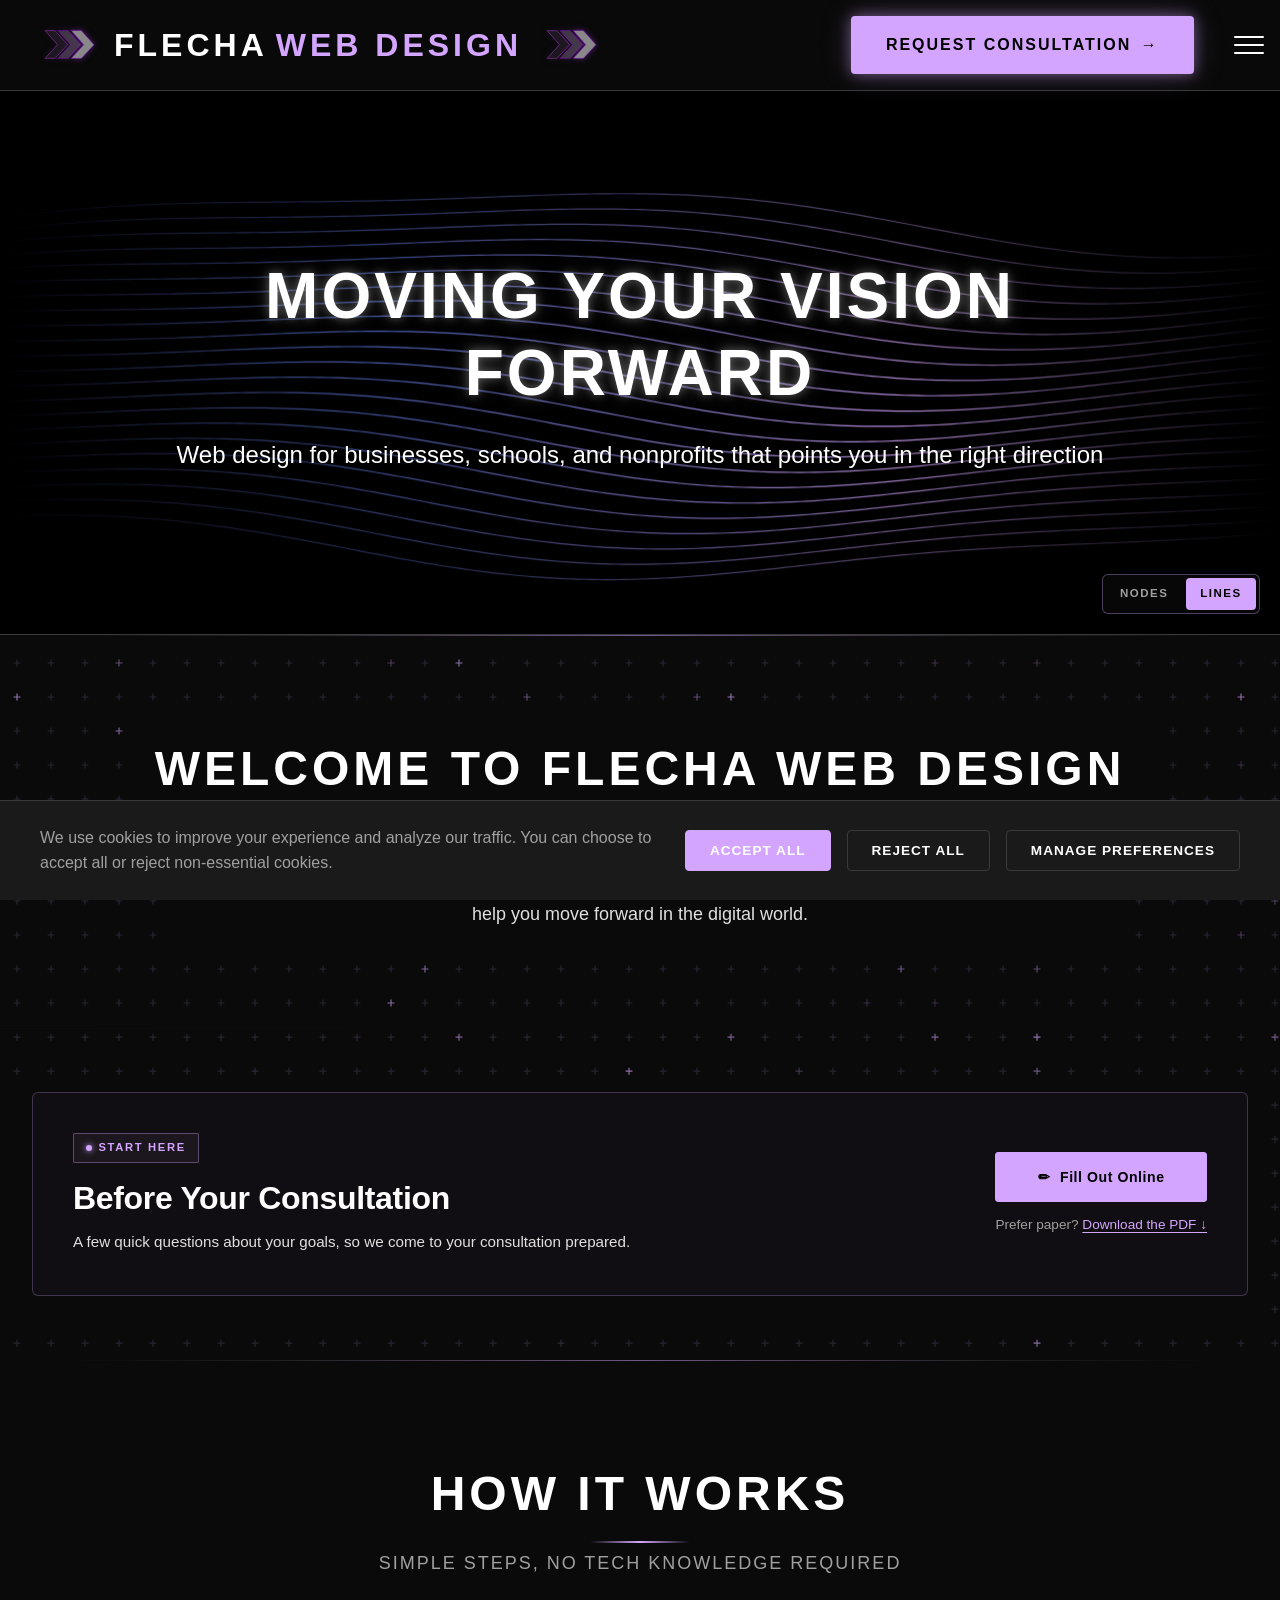
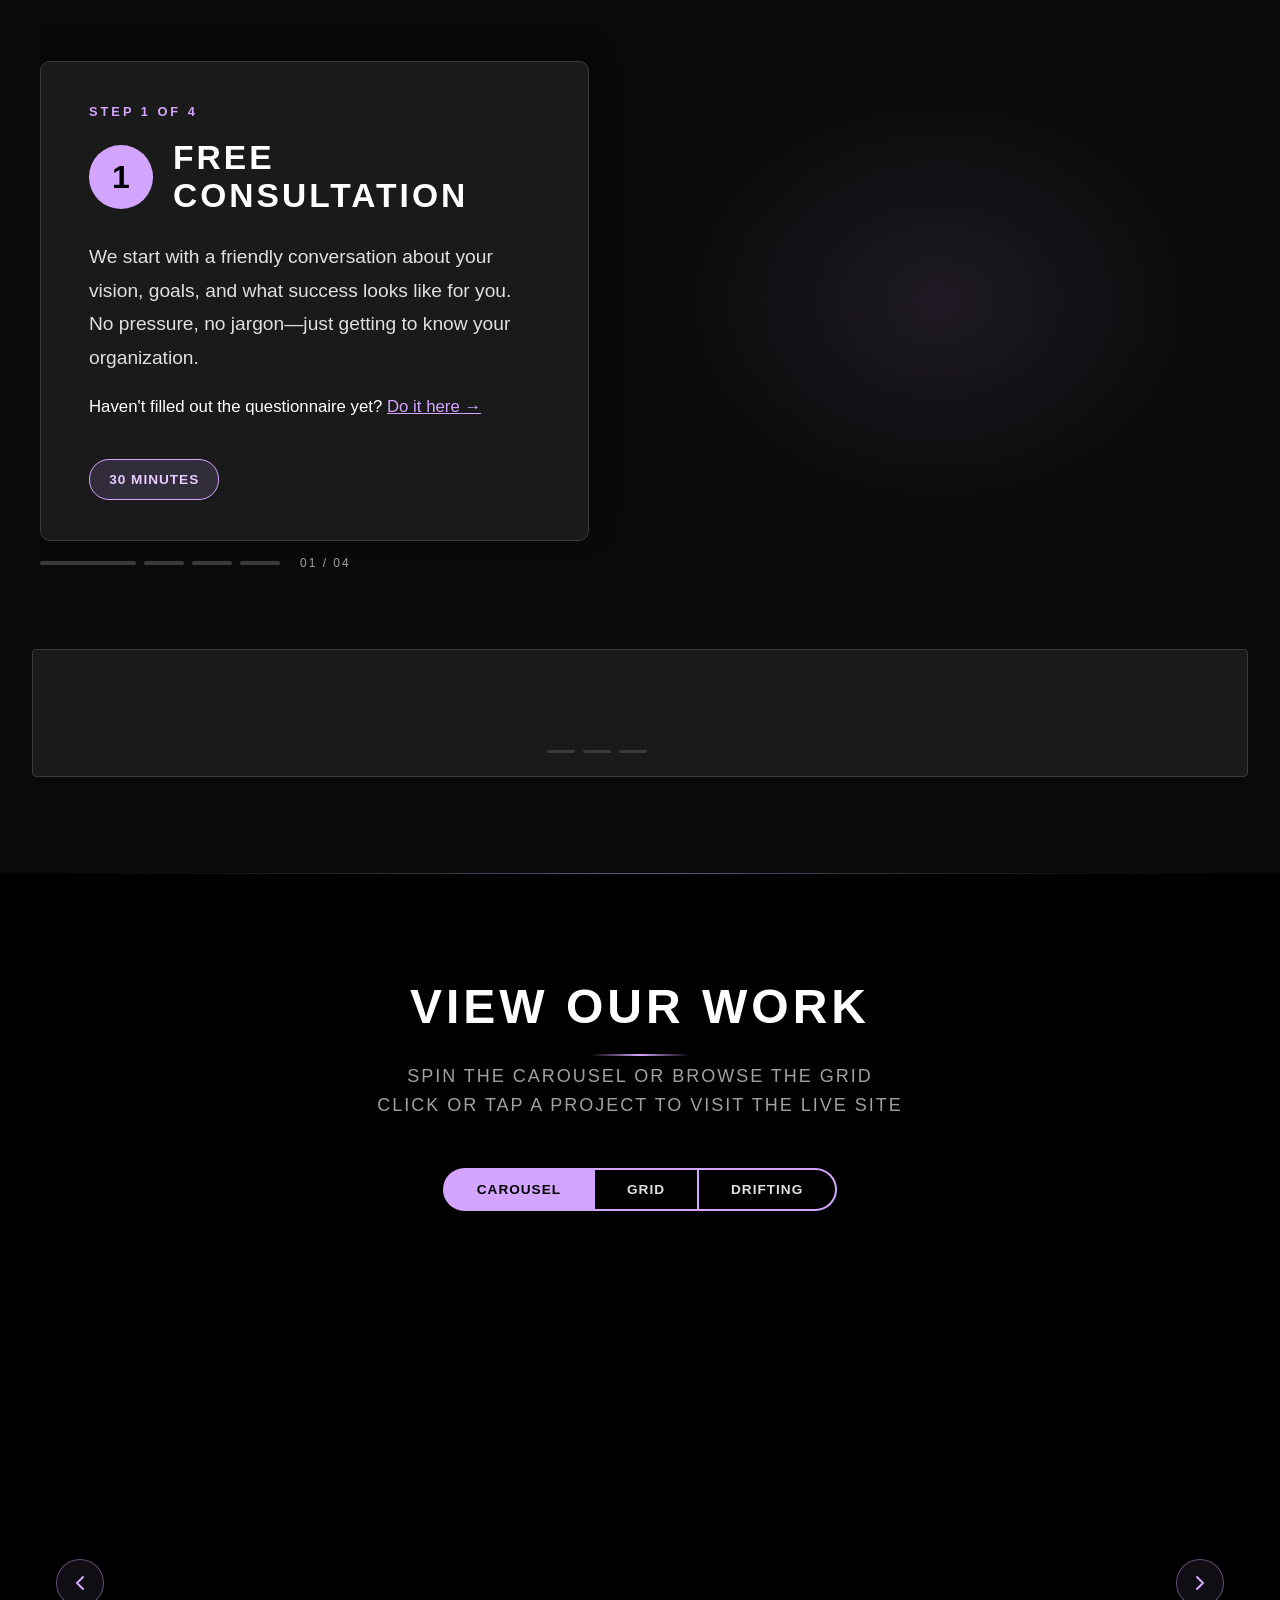
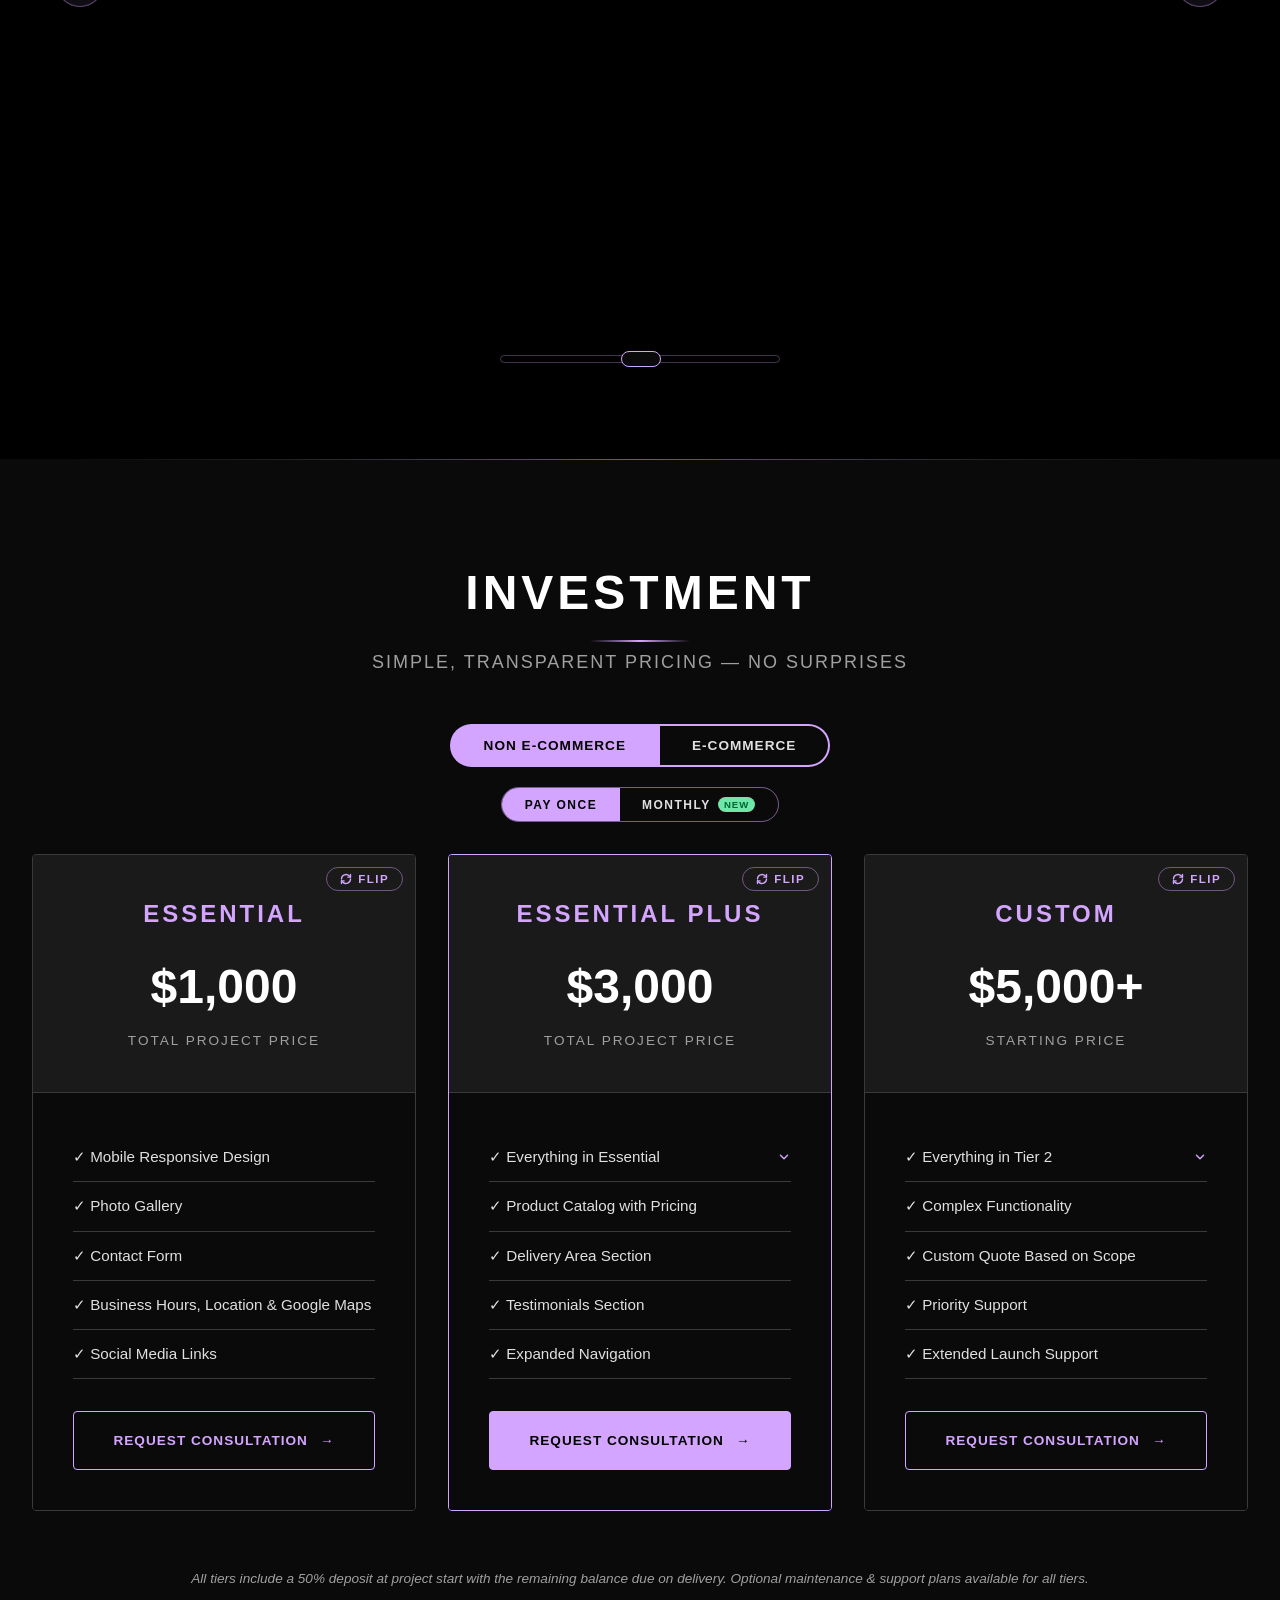
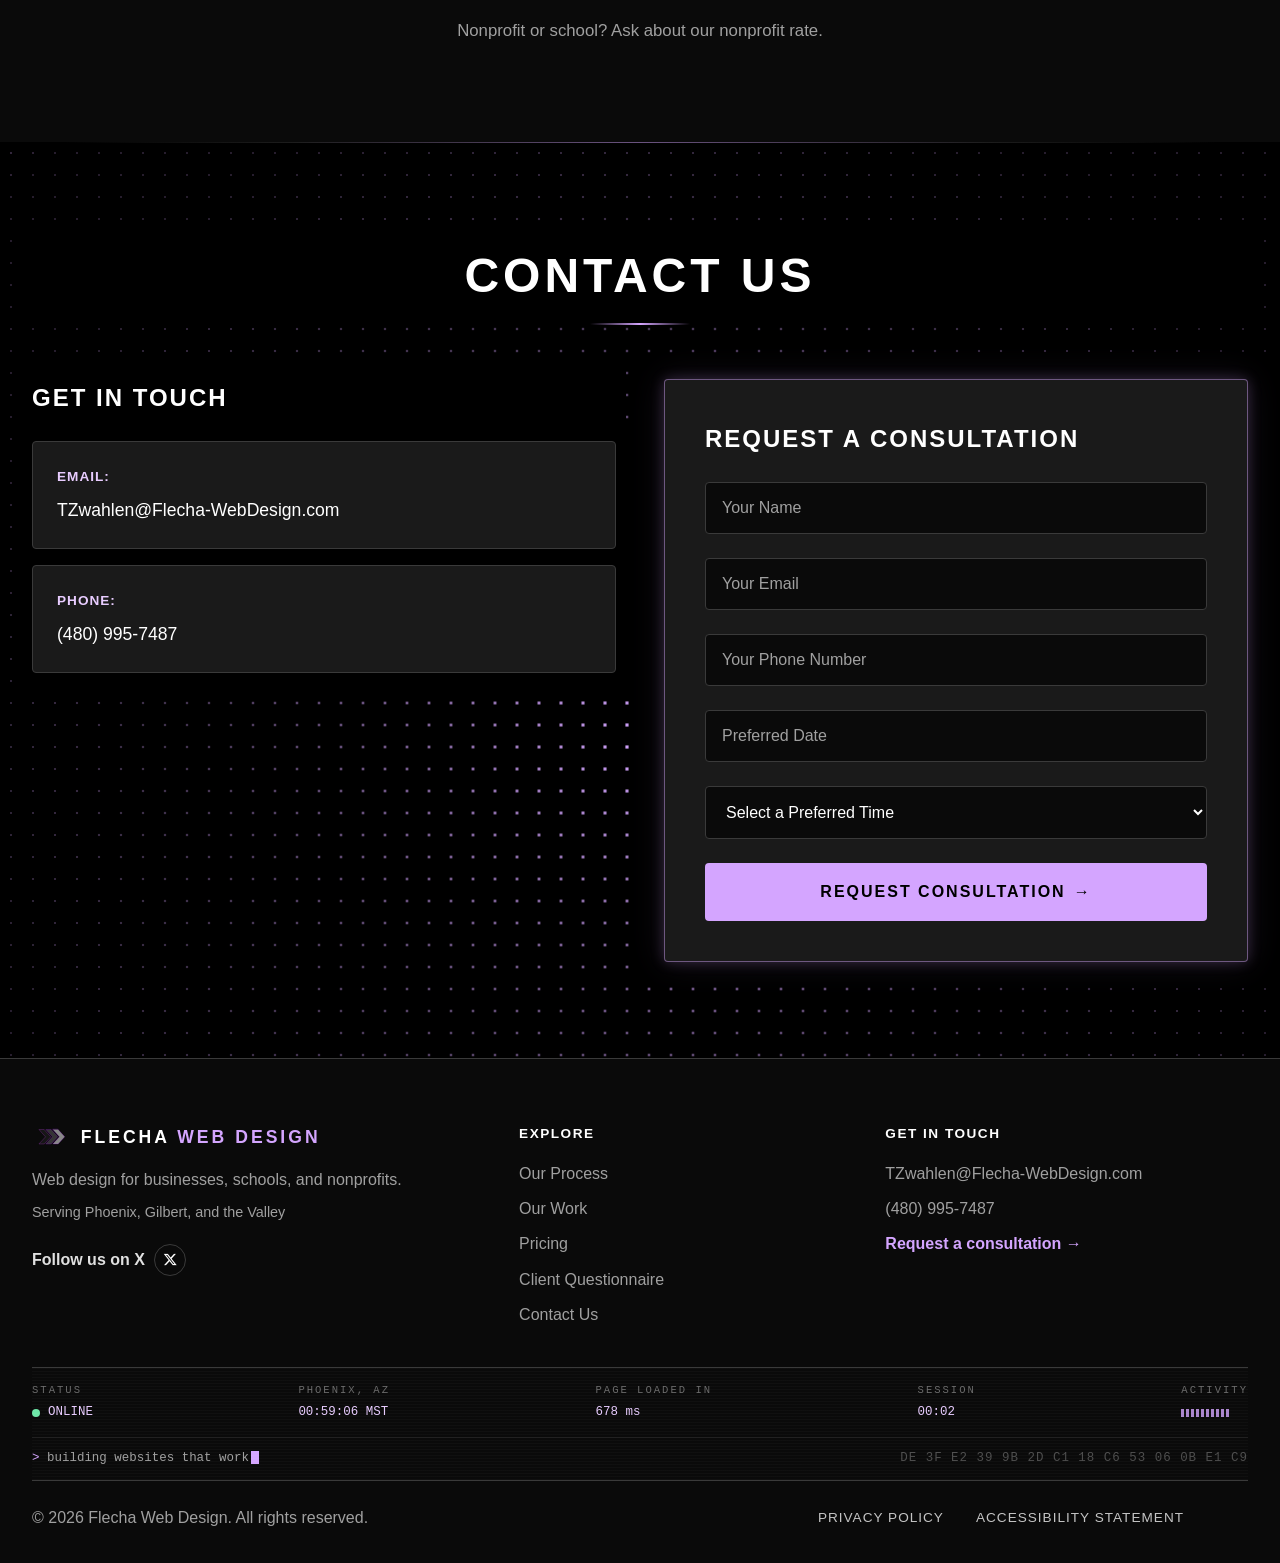
==== index.html @ 49f1de50 "Add files via upload" ====
<!DOCTYPE html>
<html lang="en">
<head>
    <meta charset="UTF-8">
    <meta name="viewport" content="width=device-width, initial-scale=1.0">
    <meta http-equiv="Referrer-Policy" content="strict-origin-when-cross-origin">
	<title>Flecha Web Design - Web Design for Businesses, Schools & Nonprofits</title>
	<meta name="description" content="Flecha Web Design builds purposeful, professional websites for businesses, schools, and nonprofits across Arizona. Mobile-friendly, fast, and built to grow with you.">
    <meta property="og:title" content="Flecha Web Design - Web Design for Businesses, Schools & Nonprofits">
    <meta property="og:description" content="Flecha Web Design builds purposeful, professional websites for businesses, schools, and nonprofits across Arizona. Mobile-friendly, fast, and built to grow with you.">
    <meta property="og:image" content="https://www.flecha-webdesign.com/flecha-web-design-logo.png">
    <meta property="og:url" content="https://www.flecha-webdesign.com">
    <meta property="og:type" content="website">
    <meta name="twitter:card" content="summary_large_image">
    <link rel="icon" type="image/png" href="flecha-web-design-logo.png">
    <link rel="stylesheet" href="Business_Portfolio.css">
    <link rel="stylesheet" href="https://cdnjs.cloudflare.com/ajax/libs/font-awesome/6.5.0/css/all.min.css">
    <script type="application/ld+json">
    {
      "@context": "https://schema.org",
      "@type": "LocalBusiness",
      "name": "Flecha Web Design",
      "image": "https://www.flecha-webdesign.com/flecha-web-design-logo.png",
      "url": "https://www.flecha-webdesign.com",
      "telephone": "+1-480-995-7487",
      "priceRange": "$1000-$7500+",
      "address": {
        "@type": "PostalAddress",
        "addressLocality": "Phoenix",
        "addressRegion": "AZ",
        "addressCountry": "US"
      },
      "areaServed": "Phoenix-Scottsdale Metro Area, Arizona",
      "description": "Flecha Web Design builds purposeful, professional websites for businesses, schools, and nonprofits across Arizona.",
      "sameAs": []
    }
    </script>
</head>
<body>
    <!-- Cookie Consent Banner -->
    <div id="cookieConsent" class="cookie-consent hidden">
        <div class="cookie-content">
            <p>We use cookies to improve your experience and analyze our traffic. You can choose to accept all or reject non-essential cookies.</p>
            <div class="cookie-buttons">
                <button id="acceptAll" class="cookie-btn accept">Accept All</button>
                <button id="rejectAll" class="cookie-btn reject">Reject All</button>
                <button id="managePreferences" class="cookie-btn manage">Manage Preferences</button>
            </div>
        </div>
    </div>     

    <!-- Header/Navigation -->
    <header>
        <nav class="navbar">
            <div class="nav-container nav-container--cta">
                <a href="index.html" class="logo">
                    <!-- <img src="flecha-web-design-logo.png" alt="Flecha chevrons" class="logo-image"> -->
                    <img src="flecha-web-design-logo.svg" alt="Flecha chevrons left" class="logo-chevrons">
                    <div class="logo-text">
                        <span class="logo-text-main">FLECHA</span>
                        <span class="logo-text-sub">WEB DESIGN</span>
                    </div>
                    <!-- <img src="flecha-web-design-logo.png" alt="Flecha chevrons" class="logo-image logo-image-right"> -->
                    <img src="flecha-web-design-logo.svg" alt="Flecha chevrons right" class="logo-chevrons">
                </a>
                <!-- NEW CODE FOR THE MOBILE/DESKTOP SPLIT -->
				<ul class="desktop-nav-links">
					<li class="desktop-nav-item desktop-nav-item--has-dropdown">
						<a href="index.html" class="desktop-nav-link">Home</a>
						<ul class="desktop-dropdown">
							<li><a href="index.html#questionnaire">Client Questionnaire</a></li>
							<li><a href="index.html#our-process">Our Process</a></li>
							<li><a href="index.html#portfolio">Our Work</a></li>
							<li><a href="index.html#pricing">Pricing</a></li>
							<li><a href="index.html#contact">Contact Us</a></li>
						</ul>
					</li>
					<li><a href="about.html" class="desktop-nav-link">About</a></li>
					<li><a href="what_we_do.html" class="desktop-nav-link">What We Do</a></li>
				</ul>
                <!-- Desktop only: "Request Consultation" button. On desktop it replaces
                     the Home / About / What We Do links above (those stay in the
                     menu icon's slide-out). Hidden on phones. -->
                <a href="#contact" class="nav-cta">Request Consultation <span class="arrow-icon">&rarr;</span></a>
                <button class="hamburger" id="hamburgerBtn" aria-label="Toggle menu">
                    <span></span>
                    <span></span>
                    <span></span>
                </button>
            </div>
        </nav>
    </header>

    <!-- Hamburger Menu Overlay -->
    <div class="menu-overlay" id="menuOverlay">
        <button class="close-menu" id="closeMenu" aria-label="Close menu">&times;</button>
        <nav class="menu-nav">
            <ul>
                <li class="menu-item-parent">
                    <div class="menu-item-parent-row">
                        <a href="index.html" class="menu-link active-link menu-link--parent">Home</a>
                        <button class="menu-submenu-toggle" id="homeSubmenuToggle" aria-label="Toggle Home submenu">&#8964;</button>
                    </div>    
                    <ul class="menu-submenu menu-submenu--collapsed">
                        <li><a href="#questionnaire" class="menu-sublink">Client Questionnaire</a></li>
                        <li><a href="#our-process" class="menu-sublink">Our Process</a></li>
                        <li><a href="index.html#portfolio" class="menu-sublink">Our Work</a></li>
                        <li><a href="#pricing" class="menu-sublink">Pricing</a></li>
                        <li><a href="#contact" class="menu-sublink">Contact Us</a></li>
                    </ul>
                </li>
                <li><a href="about.html" class="menu-link">About</a></li>
                <li><a href="what_we_do.html" class="menu-link">What We Do</a></li>
            </ul>
        </nav>
    </div>

    <!-- Hero/Landing Section -->
    <section id="home" class="hero">
        <canvas id="heroCanvas" class="hero-canvas"></canvas>
        <canvas id="heroWaves" class="hero-canvas hero-canvas--waves" aria-hidden="true"></canvas>
        <div class="hero-content">
            <h2 class="hero-title">Moving Your Vision Forward</h2>
            <p class="hero-subtitle">Web design for businesses, schools, and nonprofits that points you in the right direction</p>
        </div>
        <!-- Background effect switch (desktop and mobile) -->
        <div class="hero-fx-switch" role="group" aria-label="Background effect">
            <button type="button" class="hero-fx-btn" data-fx="nodes" aria-pressed="false">Nodes</button>
            <button type="button" class="hero-fx-btn" data-fx="lines" aria-pressed="false">Lines</button>
        </div>
    </section>

    <!-- Company Description Section -->
    <section class="company-intro">
        <!-- Plus-sign grid around the text (desktop only, never behind the text) -->
        <canvas class="plus-grid" id="introPlus" aria-hidden="true"></canvas>
        <div class="container">
            <h2 class="section-title">Welcome to Flecha Web Design</h2>
            <p class="intro-text">We create purposeful, user-friendly websites for businesses, schools, and nonprofits. Our name, "Flecha" (Spanish for "arrow"), represents our mission: to point your business or organization in the right direction and help you move forward in the digital world.</p>
        </div>
    </section>


    <!-- Our Process Section -->
    <!-- Before We Meet Banner -->
    <section class="before-we-meet" id="questionnaire">
        <!-- Plus-sign grid around the box (desktop only, never inside the box) -->
        <canvas class="plus-grid" id="bwmPlus" aria-hidden="true"></canvas>
        <div class="container">
            <div class="before-we-meet-content">
                <div class="before-we-meet-text">
                    <div class="before-we-meet-badge">Start Here</div>
                    <h3 class="before-we-meet-title">Before Your Consultation</h3>
                    <!-- Phones show the full text; desktop shows the short version (Business_Portfolio.css). -->
                    <p class="before-we-meet-desc before-we-meet-desc--full">Before we meet, we ask you to complete a short questionnaire about your organization, goals, and vision. This helps us make the most of our time together and come prepared with the right questions and ideas.</p>
                    <p class="before-we-meet-desc before-we-meet-desc--short">A few quick questions about your goals, so we come to your consultation prepared.</p>
                </div>
                <div class="before-we-meet-actions">
                    <a href="flecha-client-questionnaire.pdf" download class="step-q-btn step-q-btn--download"><span>⬇</span> Download PDF</a>
                    <a href="questionnaire.html" target="_blank" class="step-q-btn step-q-btn--online"><span>✏</span> Fill Out Online</a>
                    <!-- Desktop only: the PDF as a small link under the button (phones keep the Download PDF button above). -->
                    <p class="pdf-link-note">Prefer paper? <a href="flecha-client-questionnaire.pdf" download>Download the PDF &darr;</a></p>
                </div>
            </div>
        </div>
    </section>

    <section id="our-process" class="our-process">
        <div class="container">
            <h2 class="section-title">How It Works</h2>
            <p class="section-subtitle">Simple steps, no tech knowledge required</p>
            <div class="process-timeline">

                <div class="process-step">
                    <div class="step-left">
                        <div class="step-number">1</div>
                    </div>
                    <div class="step-content">
                        <div class="step-header">
                            <h3 class="step-title">Free Consultation</h3>
                            <button class="step-toggle" aria-label="Toggle details">
                                <svg xmlns="http://www.w3.org/2000/svg" viewBox="0 0 24 24" fill="none" stroke="currentColor" stroke-width="2.5" stroke-linecap="round" stroke-linejoin="round"><polyline points="6 9 12 15 18 9"/></svg>
                            </button>
                        </div>
                        <div class="step-body">
                            <p class="step-description">We start with a friendly conversation about your vision, goals, and what success looks like for you. No pressure, no jargon—just getting to know your organization.</p>
                            <p class="step-reminder">Haven't filled out the questionnaire yet? <a href="questionnaire.html" target="_blank" class="step-reminder-link">Do it here →</a></p>
                            <span class="step-time">30 minutes</span>
                        </div>
                    </div>
                </div>

                <div class="process-arrow">→</div>

                <div class="process-step">
                    <div class="step-left">
                        <div class="step-number">2</div>
                    </div>
                    <div class="step-content">
                        <div class="step-header">
                            <h3 class="step-title">Custom Proposal</h3>
                            <button class="step-toggle" aria-label="Toggle details">
                                <svg xmlns="http://www.w3.org/2000/svg" viewBox="0 0 24 24" fill="none" stroke="currentColor" stroke-width="2.5" stroke-linecap="round" stroke-linejoin="round"><polyline points="6 9 12 15 18 9"/></svg>
                            </button>
                        </div>
                        <div class="step-body">
                            <p class="step-description">You'll receive a clear proposal with timeline, deliverables, and pricing. No surprises, no hidden fees. You approve before we begin any work.</p>
                            <span class="step-time">2-3 business days</span>
                        </div>
                    </div>
                </div>

                <div class="process-arrow">→</div>

                <div class="process-step">
                    <div class="step-left">
                        <div class="step-number">3</div>
                    </div>
                    <div class="step-content">
                        <div class="step-header">
                            <h3 class="step-title">Design & Build</h3>
                            <button class="step-toggle" aria-label="Toggle details">
                                <svg xmlns="http://www.w3.org/2000/svg" viewBox="0 0 24 24" fill="none" stroke="currentColor" stroke-width="2.5" stroke-linecap="round" stroke-linejoin="round"><polyline points="6 9 12 15 18 9"/></svg>
                            </button>
                        </div>
                        <div class="step-body">
                            <p class="step-description">We handle all the technical stuff while keeping you in the loop. You'll see progress updates and give feedback in plain language—we translate it into code.</p>
                            <span class="step-time">2-4 weeks</span>
                        </div>
                    </div>
                </div>

                <div class="process-arrow">→</div>

                <div class="process-step">
                    <div class="step-left">
                        <div class="step-number">4</div>
                    </div>
                    <div class="step-content">
                        <div class="step-header">
                            <h3 class="step-title">Launch & Support</h3>
                            <button class="step-toggle" aria-label="Toggle details">
                                <svg xmlns="http://www.w3.org/2000/svg" viewBox="0 0 24 24" fill="none" stroke="currentColor" stroke-width="2.5" stroke-linecap="round" stroke-linejoin="round"><polyline points="6 9 12 15 18 9"/></svg>
                            </button>
                        </div>
                        <div class="step-body">
                            <p class="step-description">We'll guide you through launch day and show you how to make simple updates. Plus, we're here if you need help down the road.</p>
                            <span class="step-time">Ongoing</span>
                        </div>
                    </div>
                </div>
            </div>

            <!-- ===== How It Works: DESKTOP ONLY scroll layout =====
                 Hidden on phones (Business_Portfolio.css). Phones keep the
                 stacked .process-timeline cards above, unchanged. When this
                 block is fully on screen the page holds in place. Each card's
                 icon draws at its own speed, then the progress bar fills as
                 you scroll; when it's full the next card slides up. After
                 card 4 the page scrolls on normally. -->
            <div class="hiw-scroll" id="hiwScroll">
                <div class="hiw-pin">
                    <div class="hiw-stack">
                        <article class="hiw-card is-active">
                            <p class="hiw-eyebrow">Step 1 of 4</p>
                            <div class="hiw-head"><div class="hiw-num">1</div><h3 class="hiw-title">Free Consultation</h3></div>
                            <p class="hiw-desc">We start with a friendly conversation about your vision, goals, and what success looks like for you. No pressure, no jargon—just getting to know your organization.</p>
                            <p class="hiw-reminder">Haven't filled out the questionnaire yet? <a href="questionnaire.html" target="_blank" class="step-reminder-link">Do it here →</a></p>
                            <span class="hiw-time">30 minutes</span>
                        </article>
                        <article class="hiw-card">
                            <p class="hiw-eyebrow">Step 2 of 4</p>
                            <div class="hiw-head"><div class="hiw-num">2</div><h3 class="hiw-title">Custom Proposal</h3></div>
                            <p class="hiw-desc">You'll receive a clear proposal with timeline, deliverables, and pricing. No surprises, no hidden fees. You approve before we begin any work.</p>
                            <span class="hiw-time">2-3 business days</span>
                        </article>
                        <article class="hiw-card">
                            <p class="hiw-eyebrow">Step 3 of 4</p>
                            <div class="hiw-head"><div class="hiw-num">3</div><h3 class="hiw-title">Design &amp; Build</h3></div>
                            <p class="hiw-desc">We handle all the technical stuff while keeping you in the loop. You'll see progress updates and give feedback in plain language—we translate it into code.</p>
                            <span class="hiw-time">2-4 weeks</span>
                        </article>
                        <article class="hiw-card">
                            <p class="hiw-eyebrow">Step 4 of 4</p>
                            <div class="hiw-head"><div class="hiw-num">4</div><h3 class="hiw-title">Launch &amp; Support</h3></div>
                            <p class="hiw-desc">We'll guide you through launch day and show you how to make simple updates. Plus, we're here if you need help down the road.</p>
                            <span class="hiw-time">Ongoing</span>
                        </article>
                        <div class="hiw-progress" aria-hidden="true">
                            <span class="hiw-seg"><i></i></span><span class="hiw-seg"><i></i></span><span class="hiw-seg"><i></i></span><span class="hiw-seg"><i></i></span>
                            <span class="hiw-count">01 / 04</span>
                            <span class="hiw-hint">Scroll to continue &darr;</span>
                        </div>
                    </div>

                    <div class="hiw-art" aria-hidden="true">
                        <!-- 1: two people talking -->
                        <svg class="hiw-svg hiw-svg--talk is-active" xmlns="http://www.w3.org/2000/svg" viewBox="0 0 160 120" fill="none" stroke="currentColor" stroke-width="3.2" stroke-linecap="round" stroke-linejoin="round">
                            <circle class="hiw-d" style="--i:0" pathLength="1" cx="36" cy="70" r="11"/>
                            <path class="hiw-d" style="--i:1" pathLength="1" d="M14 116 C14 98 24 88 36 88 C48 88 58 98 58 116"/>
                            <circle class="hiw-d" style="--i:2" pathLength="1" cx="124" cy="70" r="11"/>
                            <path class="hiw-d" style="--i:3" pathLength="1" d="M102 116 C102 98 112 88 124 88 C136 88 146 98 146 116"/>
                            <path class="hiw-d" style="--i:4" pathLength="1" d="M18 10 H58 a8 8 0 0 1 8 8 V34 a8 8 0 0 1 -8 8 H34 L26 50 V42 H18 a8 8 0 0 1 -8 -8 V18 a8 8 0 0 1 8 -8 Z"/>
                            <path class="hiw-d" style="--i:5" pathLength="1" d="M20 22 H54"/>
                            <path class="hiw-d" style="--i:6" pathLength="1" d="M20 31 H42"/>
                            <path class="hiw-d" style="--i:7" pathLength="1" d="M102 10 H142 a8 8 0 0 1 8 8 V34 a8 8 0 0 1 -8 8 H134 V50 L126 42 H102 a8 8 0 0 1 -8 -8 V18 a8 8 0 0 1 8 -8 Z"/>
                            <path class="hiw-d" style="--i:8" pathLength="1" d="M104 22 H140"/>
                            <path class="hiw-d" style="--i:9" pathLength="1" d="M104 31 H124"/>
                        </svg>
                        <!-- 2: document sign-off -->
                        <svg class="hiw-svg hiw-svg--sign" xmlns="http://www.w3.org/2000/svg" viewBox="0 0 120 120" fill="none" stroke="currentColor" stroke-width="3.6" stroke-linecap="round" stroke-linejoin="round">
                            <path class="hiw-d" style="--i:0" pathLength="1" d="M30 12 H72 L92 32 V92 a6 6 0 0 1 -6 6 H30 a6 6 0 0 1 -6 -6 V18 a6 6 0 0 1 6 -6 Z"/>
                            <path class="hiw-d" style="--i:1" pathLength="1" d="M72 12 V32 H92"/>
                            <path class="hiw-d" style="--i:2" pathLength="1" d="M36 46 H80"/>
                            <path class="hiw-d" style="--i:3" pathLength="1" d="M36 58 H80"/>
                            <path class="hiw-d" style="--i:4" pathLength="1" d="M36 70 H62"/>
                            <path class="hiw-d" style="--i:6" pathLength="1" d="M34 88 C37 78 41 78 41 86 C41 92 45 80 49 84 C53 88 54 80 60 82 S68 86 72 80"/>
                            <g class="hiw-pop" style="--at:1.5s"><circle cx="90" cy="92" r="15" fill="#0a0a0a"/><path d="M83 92 L88 97 L97 86"/></g>
                        </svg>
                        <!-- 3: monitor, loading bar, check -->
                        <svg class="hiw-svg hiw-svg--build" xmlns="http://www.w3.org/2000/svg" viewBox="0 0 120 100" fill="none" stroke="currentColor" stroke-width="3" stroke-linecap="round" stroke-linejoin="round">
                            <rect class="hiw-d" style="--i:0" pathLength="1" x="14" y="12" width="92" height="62" rx="6"/>
                            <path class="hiw-d" style="--i:1" pathLength="1" d="M60 74V88M44 88H76"/>
                            <path class="hiw-d" style="--i:2" pathLength="1" d="M26 26H60"/>
                            <rect class="hiw-d" style="--i:3" pathLength="1" x="26" y="38" width="68" height="10" rx="5"/>
                            <rect class="hiw-fillbar" style="--at:0.9s" x="29" y="41" width="62" height="4" rx="2" fill="currentColor" stroke="none"/>
                            <g class="hiw-pop" style="--at:1.6s"><circle cx="98" cy="20" r="14" fill="#0a0a0a"/><path d="M92 20L96.5 24.5L104 15"/></g>
                        </svg>
                        <!-- 4: rocket (draws in only, no launch) -->
                        <svg class="hiw-svg hiw-svg--launch" xmlns="http://www.w3.org/2000/svg" viewBox="0 0 24 30" fill="none" stroke="currentColor" stroke-width="1.1" stroke-linecap="round" stroke-linejoin="round" style="transform: rotate(35deg);">
                            <path class="hiw-d" style="--i:0" pathLength="1" d="M12 15a4 4 0 0 0 4-4c0-3-2-6-4-9-2 3-4 6-4 9a4 4 0 0 0 4 4z"/>
                            <path class="hiw-d" style="--i:3" pathLength="1" d="M9.5 14l-2 4"/>
                            <path class="hiw-d" style="--i:4" pathLength="1" d="M14.5 14l2 4"/>
                            <path class="hiw-d" style="--i:6" pathLength="1" d="M10.5 19c-.5 1.8.2 3 1.5 3s2-1.2 1.5-3"/>
                            <path class="hiw-d" style="--i:8" pathLength="1" d="M9 24.5V27"/>
                            <path class="hiw-d" style="--i:9" pathLength="1" d="M12 25.5V29"/>
                            <path class="hiw-d" style="--i:10" pathLength="1" d="M15 24.5V27"/>
                        </svg>
                    </div>
                </div>
            </div>
            <!-- ===== end How It Works desktop scroll layout ===== -->

            <!-- Checkmarks. Phones: the same three lines as always (the plain ✓).
                 Desktop: the page holds here while the lines slide in one at a
                 time with a drawn checkmark (script at the bottom of this file). -->
            <div class="process-reassurance" id="reassureHold">
                <div class="reassurance-item">
                    <span class="reassurance-icon"><span class="reassurance-check-text">✓</span><svg class="reassurance-check-svg" viewBox="0 0 24 24" aria-hidden="true"><path pathLength="1" d="M4 12.5l5 5L20 6"/></svg></span>
                    <p>No technical knowledge needed</p>
                </div>
                <div class="reassurance-item">
                    <span class="reassurance-icon"><span class="reassurance-check-text">✓</span><svg class="reassurance-check-svg" viewBox="0 0 24 24" aria-hidden="true"><path pathLength="1" d="M4 12.5l5 5L20 6"/></svg></span>
                    <p>Clear communication, no confusing jargon</p>
                </div>
                <div class="reassurance-item">
                    <span class="reassurance-icon"><span class="reassurance-check-text">✓</span><svg class="reassurance-check-svg" viewBox="0 0 24 24" aria-hidden="true"><path pathLength="1" d="M4 12.5l5 5L20 6"/></svg></span>
                    <p>You're in control every step of the way</p>
                </div>
                <div class="reassurance-hint" aria-hidden="true"><span class="reassurance-dots"><i></i><i></i><i></i></span><span class="reassurance-hint-text">Scroll &darr;</span></div>
            </div>
        </div>
    </section>

    <!-- Portfolio Section -->
    <section id="portfolio" class="portfolio">
        <div class="container">
            <h2 class="section-title">View Our Work</h2>
            <p class="section-subtitle">Spin the carousel or browse the grid<br>Click or tap a project to visit the live site</p>

            <div class="portfolio-view-toggle-wrap">
                <button class="portfolio-view-toggle-btn portfolio-view-toggle-btn--left active" id="carouselViewBtn">Carousel</button>
                <button class="portfolio-view-toggle-btn portfolio-view-toggle-btn--mid" id="gridViewBtn">Grid</button>
                <button class="portfolio-view-toggle-btn portfolio-view-toggle-btn--right" id="driftViewBtn">Drifting</button>
            </div>

            <div class="sphere-container" id="portfolioCarouselView">
                <canvas id="portfolioSphere"></canvas>
                <button class="sphere-arrow sphere-arrow--left" aria-label="Previous project">
                    <svg xmlns="http://www.w3.org/2000/svg" viewBox="0 0 24 24" fill="none" stroke="currentColor" stroke-width="2" stroke-linecap="round" stroke-linejoin="round"><polyline points="15 18 9 12 15 6"/></svg>
                </button>
                <button class="sphere-arrow sphere-arrow--right" aria-label="Next project">
                    <svg xmlns="http://www.w3.org/2000/svg" viewBox="0 0 24 24" fill="none" stroke="currentColor" stroke-width="2" stroke-linecap="round" stroke-linejoin="round"><polyline points="9 18 15 12 9 6"/></svg>
                </button>
            </div>
            <div class="sphere-scrub-track" id="sphereScrubTrack">
                <div class="sphere-scrub-handle" id="sphereScrubHandle" aria-label="Drag to rotate projects"></div>
            </div>

            <div class="portfolio-grid" id="portfolioGridView">
                <a class="portfolio-grid-card" href="https://tlz124.github.io/Watsons-Flowers/" target="_blank" data-preview="true" data-preview-title="Local Flower Shop">
                    <img src="floral_shop.jpg" alt="Local Flower Shop">
                    <div class="portfolio-grid-card-label">
                        <span class="portfolio-grid-card-category">Small Business</span>
                        <span class="portfolio-grid-card-title">Local Flower Shop</span>
                    </div>
                </a>
                <a class="portfolio-grid-card" href="https://tlz124.github.io/restaurant/" target="_blank">
                    <img src="mexican_restaurant.jpg" alt="Mexican Restaurant">
                    <div class="portfolio-grid-card-label">
                        <span class="portfolio-grid-card-category">Food & Beverage</span>
                        <span class="portfolio-grid-card-title">Mexican Restaurant</span>
                    </div>
                </a>
                <a class="portfolio-grid-card" href="https://tlz124.github.io/dental-office-website/" target="_blank">
                    <img src="dental_office.jpg" alt="Modern Dental Office">
                    <div class="portfolio-grid-card-label">
                        <span class="portfolio-grid-card-category">Healthcare</span>
                        <span class="portfolio-grid-card-title">Modern Dental Office</span>
                    </div>
                </a>
                <a class="portfolio-grid-card" href="https://tlz124.github.io/architecture-essential/" target="_blank">
                    <img src="architecture_firm.jpg" alt="Architecture Firm">
                    <div class="portfolio-grid-card-label">
                        <span class="portfolio-grid-card-category">Professional Services</span>
                        <span class="portfolio-grid-card-title">Architecture Firm</span>
                    </div>
                </a>
                <a class="portfolio-grid-card" href="https://tlz124.github.io/school/" target="_blank">
                    <img src="school_website.jpg" alt="K-12 School">
                    <div class="portfolio-grid-card-label">
                        <span class="portfolio-grid-card-category">Education</span>
                        <span class="portfolio-grid-card-title">K-12 School</span>
                    </div>
                </a>
                <a class="portfolio-grid-card" href="https://tlz124.github.io/nonprofit/" target="_blank">
                    <img src="non_profit_organization.jpg" alt="Nonprofit Organization">
                    <div class="portfolio-grid-card-label">
                        <span class="portfolio-grid-card-category">Nonprofit</span>
                        <span class="portfolio-grid-card-title">Nonprofit Organization</span>
                    </div>
                </a>
                <a class="portfolio-grid-card" href="https://tlz124.github.io/Beauty" target="_blank">
                    <img src="beauty_supply_store.jpg" alt="Beauty Supply Store">
                    <div class="portfolio-grid-card-label">
                        <span class="portfolio-grid-card-category">Retail</span>
                        <span class="portfolio-grid-card-title">Beauty Supply Store</span>
                    </div>
                </a>
                <a class="portfolio-grid-card" href="https://tlz124.github.io/legal" target="_blank">
                    <img src="law_firm.jpg" alt="Corporate Law Firm">
                    <div class="portfolio-grid-card-label">
                        <span class="portfolio-grid-card-category">Professional Services</span>
                        <span class="portfolio-grid-card-title">Corporate Law Firm</span>
                    </div>
                </a>
            </div>

            <div class="portfolio-drift" id="portfolioDriftView">
                <div class="portfolio-drift-row"><div class="portfolio-drift-track"></div></div>
                <button class="portfolio-drift-pause" id="portfolioDriftPause" aria-label="Pause motion" aria-pressed="false">
                    <svg class="icon-pause" xmlns="http://www.w3.org/2000/svg" viewBox="0 0 24 24" fill="currentColor"><rect x="6" y="5" width="4" height="14" rx="1"/><rect x="14" y="5" width="4" height="14" rx="1"/></svg>
                    <svg class="icon-play" xmlns="http://www.w3.org/2000/svg" viewBox="0 0 24 24" fill="currentColor"><polygon points="7 4 20 12 7 20"/></svg>
                </button>
            </div>
        </div>
    </section>

    <!-- Testimonial Section -->
<!-- 
    <section id="testimonial" class="testimonial-section">
        <div class="container">

            <div class="testimonial-feature">
                <span class="testimonial-quote-mark">&ldquo;</span>
                <p class="testimonial-text">
                    Working with Flecha Web Design completely transformed how our business shows up online. They took the time to understand exactly what we needed and delivered a site that's not just beautiful, but actually works for our customers. We couldn't be happier with the results.
                </p>
                <div class="testimonial-author">
                    <p class="testimonial-name">Client Name</p>
                    <p class="testimonial-role">Owner, Business Name</p>
                </div>
            </div>
        </div>
    </section>
 -->

    <!-- Pricing & Payment Section -->
    <section id="pricing" class="pricing-section">
        <div class="container">
            <h2 class="section-title">Investment</h2>
            <p class="section-subtitle">Simple, transparent pricing — no surprises</p>
            <p class="pricing-swipe-hint" id="pricingSwipeHint">← Swipe to explore plans →</p>

            <!-- E-Commerce Toggle -->
            <div class="pricing-toggle-wrap">
                <button class="pricing-toggle-btn pricing-toggle-btn--left active" id="nonEcomBtn">
                    Non E-Commerce
                </button>
                <button class="pricing-toggle-btn pricing-toggle-btn--right" id="ecomBtn">
                    E-Commerce
                </button>
            </div>

            <!-- Pay Once / Monthly switch (Non E-Commerce only, for now) -->
            <div class="pricing-billing-wrap" id="billingWrap">
                <div class="pricing-billing" role="group" aria-label="How you pay">
                    <button type="button" class="pricing-billing-btn active" id="payOnceBtn" aria-pressed="true">Pay Once</button>
                    <button type="button" class="pricing-billing-btn" id="monthlyBtn" aria-pressed="false">Monthly <span class="pricing-new">New</span></button>
                </div>
            </div>

            <div class="pricing-content-wrap">
            <!-- Non E-Commerce Pricing -->
            <div class="pricing-grid" id="nonEcomPricing">

                <!-- Tier 1: Essential (flips over to show the price breakdown) -->
                <div class="pricing-card pricing-card--flip">
                    <div class="pcf-inner">

                        <!-- Front -->
                        <div class="pcf-face pcf-front">
                            <div class="pricing-header">
                                <button type="button" class="pcf-btn" aria-label="Flip to see what the Essential price includes"><svg viewBox="0 0 16 16" fill="none" stroke="currentColor" stroke-width="1.8" stroke-linecap="round" stroke-linejoin="round" aria-hidden="true"><path d="M2 8a6 6 0 0 1 10.2-4.2L14 5.5"/><path d="M14 2v3.5h-3.5"/><path d="M14 8a6 6 0 0 1-10.2 4.2L2 10.5"/><path d="M2 14v-3.5h3.5"/></svg>Flip</button>
                                <h3 class="pricing-name">Essential</h3>
                                <div class="pricing-amount">
                                    <span class="pricing-total">$1,000</span>
                                    <span class="pricing-label">Total Project Price</span>
                                </div>
                            </div>
                            <div class="pricing-body">
                                <ul class="pricing-features">
                                    <li>✓ Mobile Responsive Design</li>
                                    <li>✓ Photo Gallery</li>
                                    <li>✓ Contact Form</li>
                                    <li>✓ Business Hours, Location & Google Maps</li>
                                    <li>✓ Social Media Links</li>
                                </ul>
                                <a href="#contact" class="pricing-cta">
                                    Request Consultation <span class="arrow-icon">→</span>
                                </a>
                            </div>
                        </div>

                        <!-- Back: price breakdown (edit the amounts here) -->
                        <div class="pcf-face pcf-back" inert>
                            <div class="pricing-header">
                                <button type="button" class="pcf-btn" aria-label="Flip back to the Essential card"><svg viewBox="0 0 16 16" fill="none" stroke="currentColor" stroke-width="1.8" stroke-linecap="round" stroke-linejoin="round" aria-hidden="true"><path d="M2 8a6 6 0 0 1 10.2-4.2L14 5.5"/><path d="M14 2v3.5h-3.5"/><path d="M14 8a6 6 0 0 1-10.2 4.2L2 10.5"/><path d="M2 14v-3.5h3.5"/></svg>Flip back</button>
                                <h3 class="pricing-name">Essential</h3>
                                <p class="pcf-kicker">Where your $1,000 goes</p>
                            </div>
                            <div class="pricing-body">
                                <ul class="pcf-rows">
                                    <li><span>Design &amp; layout<small>Your colors, fonts and page design</small></span><b>$350</b></li>
                                    <li><span>Build &amp; mobile testing<small>Checked on phones, tablets and laptops</small></span><b>$350</b></li>
                                    <li><span>Content setup<small>Gallery, hours, location and map</small></span><b>$150</b></li>
                                    <li><span>Contact form &amp; social links<small>Messages go straight to your inbox</small></span><b>$75</b></li>
                                    <li><span>Launch &amp; search basics<small>Going live, plus Google-friendly setup</small></span><b>$75</b></li>
                                </ul>
                                <p class="pcf-total"><span>Total</span><b>$1,000</b></p>
                                <a href="#contact" class="pricing-cta">
                                    Request Consultation <span class="arrow-icon">→</span>
                                </a>
                            </div>
                        </div>

                    </div>
                </div>

                <!-- Tier 2: Essential Plus (flips over to show the price breakdown) -->
                <div class="pricing-card pricing-card-featured pricing-card--flip">
                    <div class="pcf-inner">

                        <!-- Front -->
                        <div class="pcf-face pcf-front">
                            <div class="pricing-header">
                                <button type="button" class="pcf-btn" aria-label="Flip to see what the Essential Plus price includes"><svg viewBox="0 0 16 16" fill="none" stroke="currentColor" stroke-width="1.8" stroke-linecap="round" stroke-linejoin="round" aria-hidden="true"><path d="M2 8a6 6 0 0 1 10.2-4.2L14 5.5"/><path d="M14 2v3.5h-3.5"/><path d="M14 8a6 6 0 0 1-10.2 4.2L2 10.5"/><path d="M2 14v-3.5h3.5"/></svg>Flip</button>
                                <h3 class="pricing-name">ESSENTIAL PLUS</h3>
                                <div class="pricing-amount">
                                    <span class="pricing-total">$3,000</span>
                                    <span class="pricing-label">Total Project Price</span>
                                </div>
                            </div>
                            <div class="pricing-body">
                                <ul class="pricing-features">
                                    <li class="pricing-feature-expandable">
                                        <div class="pricing-feature-header">
                                            <span>✓ Everything in Essential</span>
                                            <button class="pricing-feature-toggle" aria-label="Show Essential features">
                                                <svg xmlns="http://www.w3.org/2000/svg" viewBox="0 0 24 24" fill="none" stroke="currentColor" stroke-width="2.5" stroke-linecap="round" stroke-linejoin="round"><polyline points="6 9 12 15 18 9"/></svg>
                                            </button>
                                        </div>
                                        <ul class="pricing-feature-sub">
                                            <li>— Mobile Responsive Design</li>
                                            <li>— Photo Gallery</li>
                                            <li>— Contact Form</li>
                                            <li>— Business Hours, Location & Google Maps</li>
                                            <li>— Social Media Links</li>
                                        </ul>
                                    </li>
                                    <li>✓ Product Catalog with Pricing</li>
                                    <li>✓ Delivery Area Section</li>
                                    <li>✓ Testimonials Section</li>
                                    <li>✓ Expanded Navigation</li>
                                </ul>
                                <a href="#contact" class="pricing-cta">
                                    Request Consultation <span class="arrow-icon">→</span>
                                </a>
                            </div>
                        </div>

                        <!-- Back: price breakdown (edit the amounts here) -->
                        <div class="pcf-face pcf-back" inert>
                            <div class="pricing-header">
                                <button type="button" class="pcf-btn" aria-label="Flip back to the Essential Plus card"><svg viewBox="0 0 16 16" fill="none" stroke="currentColor" stroke-width="1.8" stroke-linecap="round" stroke-linejoin="round" aria-hidden="true"><path d="M2 8a6 6 0 0 1 10.2-4.2L14 5.5"/><path d="M14 2v3.5h-3.5"/><path d="M14 8a6 6 0 0 1-10.2 4.2L2 10.5"/><path d="M2 14v-3.5h3.5"/></svg>Flip back</button>
                                <h3 class="pricing-name">ESSENTIAL PLUS</h3>
                                <p class="pcf-kicker">Where your $3,000 goes</p>
                            </div>
                            <div class="pricing-body">
                                <ul class="pcf-rows">
                                    <li class="pcf-carry"><span>Everything in Essential<small>The full $1,000 package</small></span><b>$1,000</b></li>
                                    <li><span>Product catalog<small>Each item with photo, details and price</small></span><b>$800</b></li>
                                    <li><span>Expanded navigation<small>More pages, and menus to organize them</small></span><b>$500</b></li>
                                    <li><span>Delivery area section<small>Shows customers where you deliver</small></span><b>$250</b></li>
                                    <li><span>Testimonials section<small>Reviews from happy customers</small></span><b>$250</b></li>
                                    <li><span>Extra review rounds<small>More chances to request changes</small></span><b>$200</b></li>
                                </ul>
                                <p class="pcf-total"><span>Total</span><b>$3,000</b></p>
                                <a href="#contact" class="pricing-cta">
                                    Request Consultation <span class="arrow-icon">→</span>
                                </a>
                            </div>
                        </div>

                    </div>
                </div>

                <!-- Tier 3: Custom (flips over to show the price breakdown) -->
                <div class="pricing-card pricing-card--flip pricing-card--flip-custom">
                    <div class="pcf-inner">

                        <!-- Front -->
                        <div class="pcf-face pcf-front">
                            <div class="pricing-header">
                                <button type="button" class="pcf-btn" aria-label="Flip to see what the Custom price includes"><svg viewBox="0 0 16 16" fill="none" stroke="currentColor" stroke-width="1.8" stroke-linecap="round" stroke-linejoin="round" aria-hidden="true"><path d="M2 8a6 6 0 0 1 10.2-4.2L14 5.5"/><path d="M14 2v3.5h-3.5"/><path d="M14 8a6 6 0 0 1-10.2 4.2L2 10.5"/><path d="M2 14v-3.5h3.5"/></svg>Flip</button>
                                <h3 class="pricing-name">Custom</h3>
                                <div class="pricing-amount">
                                    <span class="pricing-total">$5,000+</span>
                                    <span class="pricing-label">Starting Price</span>
                                </div>
                            </div>
                            <div class="pricing-body">
                                <ul class="pricing-features">
                                    <li class="pricing-feature-expandable">
                                        <div class="pricing-feature-header">
                                            <span>✓ Everything in Tier 2</span>
                                            <button class="pricing-feature-toggle" aria-label="Show Tier 2 features">
                                                <svg xmlns="http://www.w3.org/2000/svg" viewBox="0 0 24 24" fill="none" stroke="currentColor" stroke-width="2.5" stroke-linecap="round" stroke-linejoin="round"><polyline points="6 9 12 15 18 9"/></svg>
                                            </button>
                                        </div>
                                        <ul class="pricing-feature-sub">
                                            <li>— Mobile Responsive Design</li>
                                            <li>— Photo Gallery</li>
                                            <li>— Contact Form</li>
                                            <li>— Business Hours, Location & Google Maps</li>
                                            <li>— Social Media Links</li>
                                            <li>— Product Catalog with Pricing</li>
                                            <li>— Delivery Area Section</li>
                                            <li>— Testimonials Section</li>
                                            <li>— Expanded Navigation</li>
                                        </ul>
                                    </li>
                                    <li>✓ Complex Functionality</li>
                                    <li>✓ Custom Quote Based on Scope</li>
                                    <li>✓ Priority Support</li>
                                    <li>✓ Extended Launch Support</li>
                                </ul>
                                <a href="#contact" class="pricing-cta">
                                    Request Consultation <span class="arrow-icon">→</span>
                                </a>
                            </div>
                        </div>

                        <!-- Back: price breakdown (edit the amounts here) -->
                        <div class="pcf-face pcf-back" inert>
                            <div class="pricing-header">
                                <button type="button" class="pcf-btn" aria-label="Flip back to the Custom card"><svg viewBox="0 0 16 16" fill="none" stroke="currentColor" stroke-width="1.8" stroke-linecap="round" stroke-linejoin="round" aria-hidden="true"><path d="M2 8a6 6 0 0 1 10.2-4.2L14 5.5"/><path d="M14 2v3.5h-3.5"/><path d="M14 8a6 6 0 0 1-10.2 4.2L2 10.5"/><path d="M2 14v-3.5h3.5"/></svg>Flip back</button>
                                <h3 class="pricing-name">Custom</h3>
                                <p class="pcf-kicker">Where your $5,000+ goes</p>
                            </div>
                            <div class="pricing-body">
                                <ul class="pcf-rows">
                                    <li class="pcf-carry"><span>Everything in Essential Plus<small>The full $3,000 package</small></span><b>$3,000</b></li>
                                    <li><span>Custom features<small>Booking, logins, or whatever you need built</small></span><b>from $1,200</b></li>
                                    <li><span>Priority support<small>Your requests go to the front of the line</small></span><b>$400</b></li>
                                    <li><span>Extended launch support<small>Help and fixes for weeks after going live</small></span><b>$400</b></li>
                                </ul>
                                <p class="pcf-total"><span>Starting total</span><b>$5,000+</b></p>
                                <p class="pcf-fine">Your final price depends on what you need. We'll give you an exact quote after your free consultation.</p>
                                <a href="#contact" class="pricing-cta">
                                    Request Consultation <span class="arrow-icon">→</span>
                                </a>
                            </div>
                        </div>

                    </div>
                </div>

            </div>

            <!-- E-Commerce Pricing -->
            <!-- Non E-Commerce, Monthly: Website as a Service (edit prices here) -->
            <div class="pricing-grid pricing-grid--monthly" id="nonEcomMonthly" style="display:none;">
                <div class="pricing-card pricing-card--monthly">
                    <div class="pricing-header">
                        <h3 class="pricing-name">Essential</h3>
                        <div class="pricing-amount">
                            <span class="pricing-total">$99<span class="pricing-per">/mo</span></span>
                            <span class="pricing-label">Website as a Service</span>
                            <span class="pricing-setup">+ $250 one-time setup</span>
                        </div>
                    </div>
                    <div class="pricing-body">
                        <ul class="pricing-features">
                            <li>✓ Everything in the Essential site</li>
                            <li class="pricing-feature--added">✓ Hosting, domain &amp; SSL included</li>
                            <li class="pricing-feature--added">✓ Up to 2 content updates / month</li>
                            <li class="pricing-feature--added">✓ Security updates &amp; backups</li>
                            <li class="pricing-feature--added">✓ Uptime monitoring</li>
                        </ul>
                        <a href="#contact" class="pricing-cta">
                            Request Consultation <span class="arrow-icon">→</span>
                        </a>
                        <p class="pricing-monthly-terms">12-month minimum, then month to month. Own your site anytime with a buyout.</p>
                    </div>
                </div>
                <div class="pricing-card pricing-card-featured pricing-card--monthly">
                    <div class="pricing-header">
                        <h3 class="pricing-name">Essential Plus</h3>
                        <div class="pricing-amount">
                            <span class="pricing-total">$249<span class="pricing-per">/mo</span></span>
                            <span class="pricing-label">Website as a Service</span>
                            <span class="pricing-setup">+ $500 one-time setup</span>
                        </div>
                    </div>
                    <div class="pricing-body">
                        <ul class="pricing-features">
                            <li>✓ Everything in the Essential Plus site</li>
                            <li class="pricing-feature--added">✓ Hosting, domain &amp; SSL included</li>
                            <li class="pricing-feature--added">✓ Up to 4 content updates / month</li>
                            <li class="pricing-feature--added">✓ Security updates &amp; backups</li>
                            <li class="pricing-feature--added">✓ Uptime monitoring</li>
                            <li class="pricing-feature--added">✓ Monthly traffic report</li>
                        </ul>
                        <a href="#contact" class="pricing-cta">
                            Request Consultation <span class="arrow-icon">→</span>
                        </a>
                        <p class="pricing-monthly-terms">12-month minimum, then month to month. Own your site anytime with a buyout.</p>
                    </div>
                </div>
                <div class="pricing-card pricing-card--monthly">
                    <div class="pricing-header">
                        <h3 class="pricing-name">Custom</h3>
                        <div class="pricing-amount">
                            <span class="pricing-total"><span class="pricing-from">From</span> $449<span class="pricing-per">/mo</span></span>
                            <span class="pricing-label">Website as a Service</span>
                            <span class="pricing-setup">+ from $1,000 one-time setup</span>
                        </div>
                    </div>
                    <div class="pricing-body">
                        <ul class="pricing-features">
                            <li>✓ Everything in the Custom site</li>
                            <li class="pricing-feature--added">✓ Hosting, domain &amp; SSL included</li>
                            <li class="pricing-feature--added">✓ Up to 8 content updates / month</li>
                            <li class="pricing-feature--added">✓ Security updates &amp; backups</li>
                            <li class="pricing-feature--added">✓ Uptime monitoring</li>
                            <li class="pricing-feature--added">✓ Monthly traffic report</li>
                            <li class="pricing-feature--added">✓ Priority support</li>
                        </ul>
                        <a href="#contact" class="pricing-cta">
                            Request Consultation <span class="arrow-icon">→</span>
                        </a>
                        <p class="pricing-monthly-terms">12-month minimum, then month to month. Own your site anytime with a buyout. Final monthly price set after your consultation.</p>
                    </div>
                </div>
            </div>

            <div class="pricing-grid" id="ecomPricing" style="display:none;">

                <!-- E-Com Tier 1 (flips over to show the price breakdown) -->
                <div class="pricing-card pricing-card--flip pricing-card--flip-six">
                    <div class="pcf-inner">

                        <!-- Front -->
                        <div class="pcf-face pcf-front">
                            <div class="pricing-header">
                                <button type="button" class="pcf-btn" aria-label="Flip to see what the E-Com Essential price includes"><svg viewBox="0 0 16 16" fill="none" stroke="currentColor" stroke-width="1.8" stroke-linecap="round" stroke-linejoin="round" aria-hidden="true"><path d="M2 8a6 6 0 0 1 10.2-4.2L14 5.5"/><path d="M14 2v3.5h-3.5"/><path d="M14 8a6 6 0 0 1-10.2 4.2L2 10.5"/><path d="M2 14v-3.5h3.5"/></svg>Flip</button>
                                <h3 class="pricing-name">E-Com Essential</h3>
                                <div class="pricing-amount">
                                    <span class="pricing-total">$2,500</span>
                                    <span class="pricing-label">Total Project Price</span>
                                </div>
                            </div>
                            <div class="pricing-body">
                                <ul class="pricing-features">
                                    <li>✓ Mobile Responsive Design</li>
                                    <li>✓ Online Store Setup</li>
                                    <li>✓ Up to 25 Products</li>
                                    <li>✓ Secure Checkout</li>
                                    <li>✓ Payment Gateway Integration</li>
                                </ul>
                                <a href="#contact" class="pricing-cta">
                                    Request Consultation <span class="arrow-icon">→</span>
                                </a>
                            </div>
                        </div>

                        <!-- Back: price breakdown (edit the amounts here) -->
                        <div class="pcf-face pcf-back" inert>
                            <div class="pricing-header">
                                <button type="button" class="pcf-btn" aria-label="Flip back to the E-Com Essential card"><svg viewBox="0 0 16 16" fill="none" stroke="currentColor" stroke-width="1.8" stroke-linecap="round" stroke-linejoin="round" aria-hidden="true"><path d="M2 8a6 6 0 0 1 10.2-4.2L14 5.5"/><path d="M14 2v3.5h-3.5"/><path d="M14 8a6 6 0 0 1-10.2 4.2L2 10.5"/><path d="M2 14v-3.5h3.5"/></svg>Flip back</button>
                                <h3 class="pricing-name">E-Com Essential</h3>
                                <p class="pcf-kicker">Where your $2,500 goes</p>
                            </div>
                            <div class="pricing-body">
                                <ul class="pcf-rows">
                                    <li><span>Design &amp; layout<small>Your colors, fonts and store design</small></span><b>$500</b></li>
                                    <li><span>Build &amp; mobile testing<small>Checked on phones, tablets and laptops</small></span><b>$500</b></li>
                                    <li><span>Online store setup<small>Shop pages, cart and store settings</small></span><b>$600</b></li>
                                    <li><span>Product entry (up to 25)<small>Photos, descriptions and prices added</small></span><b>$400</b></li>
                                    <li><span>Secure checkout &amp; payments<small>Card payments set up and tested</small></span><b>$350</b></li>
                                    <li><span>Launch &amp; search basics<small>Going live, plus Google-friendly setup</small></span><b>$150</b></li>
                                </ul>
                                <p class="pcf-total"><span>Total</span><b>$2,500</b></p>
                                <a href="#contact" class="pricing-cta">
                                    Request Consultation <span class="arrow-icon">→</span>
                                </a>
                            </div>
                        </div>

                    </div>
                </div>

                <!-- E-Com Tier 2 (flips over to show the price breakdown) -->
                <div class="pricing-card pricing-card-featured pricing-card--flip">
                    <div class="pcf-inner">

                        <!-- Front -->
                        <div class="pcf-face pcf-front">
                            <div class="pricing-header">
                                <button type="button" class="pcf-btn" aria-label="Flip to see what the E-Com Plus price includes"><svg viewBox="0 0 16 16" fill="none" stroke="currentColor" stroke-width="1.8" stroke-linecap="round" stroke-linejoin="round" aria-hidden="true"><path d="M2 8a6 6 0 0 1 10.2-4.2L14 5.5"/><path d="M14 2v3.5h-3.5"/><path d="M14 8a6 6 0 0 1-10.2 4.2L2 10.5"/><path d="M2 14v-3.5h3.5"/></svg>Flip</button>
                                <h3 class="pricing-name">E-Com Plus</h3>
                                <div class="pricing-amount">
                                    <span class="pricing-total">$4,500</span>
                                    <span class="pricing-label">Total Project Price</span>
                                </div>
                            </div>
                            <div class="pricing-body">
                                <ul class="pricing-features">
                                    <li class="pricing-feature-expandable">
                                        <div class="pricing-feature-header">
                                            <span>✓ Everything in E-Com Essential</span>
                                            <button class="pricing-feature-toggle" aria-label="Show features">
                                                <svg xmlns="http://www.w3.org/2000/svg" viewBox="0 0 24 24" fill="none" stroke="currentColor" stroke-width="2.5" stroke-linecap="round" stroke-linejoin="round"><polyline points="6 9 12 15 18 9"/></svg>
                                            </button>
                                        </div>
                                        <ul class="pricing-feature-sub">
                                            <li>— Mobile Responsive Design</li>
                                            <li>— Online Store Setup</li>
                                            <li>— Up to 25 Products</li>
                                            <li>— Secure Checkout</li>
                                            <li>— Payment Gateway Integration</li>
                                        </ul>
                                    </li>
                                    <li>✓ Up to 100 Products</li>
                                    <li>✓ Inventory Management</li>
                                    <li>✓ Discount & Coupon System</li>
                                    <li>✓ Customer Accounts</li>
                                </ul>
                                <a href="#contact" class="pricing-cta">
                                    Request Consultation <span class="arrow-icon">→</span>
                                </a>
                            </div>
                        </div>

                        <!-- Back: price breakdown (edit the amounts here) -->
                        <div class="pcf-face pcf-back" inert>
                            <div class="pricing-header">
                                <button type="button" class="pcf-btn" aria-label="Flip back to the E-Com Plus card"><svg viewBox="0 0 16 16" fill="none" stroke="currentColor" stroke-width="1.8" stroke-linecap="round" stroke-linejoin="round" aria-hidden="true"><path d="M2 8a6 6 0 0 1 10.2-4.2L14 5.5"/><path d="M14 2v3.5h-3.5"/><path d="M14 8a6 6 0 0 1-10.2 4.2L2 10.5"/><path d="M2 14v-3.5h3.5"/></svg>Flip back</button>
                                <h3 class="pricing-name">E-Com Plus</h3>
                                <p class="pcf-kicker">Where your $4,500 goes</p>
                            </div>
                            <div class="pricing-body">
                                <ul class="pcf-rows">
                                    <li class="pcf-carry"><span>Everything in E-Com Essential<small>The full $2,500 package</small></span><b>$2,500</b></li>
                                    <li><span>Up to 100 products<small>75 more products added and organized</small></span><b>$700</b></li>
                                    <li><span>Inventory management<small>Stock counts and low-stock alerts</small></span><b>$500</b></li>
                                    <li><span>Discount &amp; coupon system<small>Sales, promo codes and special offers</small></span><b>$400</b></li>
                                    <li><span>Customer accounts<small>Order history and faster checkout</small></span><b>$400</b></li>
                                </ul>
                                <p class="pcf-total"><span>Total</span><b>$4,500</b></p>
                                <a href="#contact" class="pricing-cta">
                                    Request Consultation <span class="arrow-icon">→</span>
                                </a>
                            </div>
                        </div>

                    </div>
                </div>

                <!-- E-Com Tier 3 (flips over to show the price breakdown) -->
                <div class="pricing-card pricing-card--flip pricing-card--flip-custom pricing-card--flip-six">
                    <div class="pcf-inner">

                        <!-- Front -->
                        <div class="pcf-face pcf-front">
                            <div class="pricing-header">
                                <button type="button" class="pcf-btn" aria-label="Flip to see what the E-Com Custom price includes"><svg viewBox="0 0 16 16" fill="none" stroke="currentColor" stroke-width="1.8" stroke-linecap="round" stroke-linejoin="round" aria-hidden="true"><path d="M2 8a6 6 0 0 1 10.2-4.2L14 5.5"/><path d="M14 2v3.5h-3.5"/><path d="M14 8a6 6 0 0 1-10.2 4.2L2 10.5"/><path d="M2 14v-3.5h3.5"/></svg>Flip</button>
                                <h3 class="pricing-name">E-Com Custom</h3>
                                <div class="pricing-amount">
                                    <span class="pricing-total">$7,500+</span>
                                    <span class="pricing-label">Starting Price</span>
                                </div>
                            </div>
                            <div class="pricing-body">
                                <ul class="pricing-features">
                                    <li class="pricing-feature-expandable">
                                        <div class="pricing-feature-header">
                                            <span>✓ Everything in E-Com Plus</span>
                                            <button class="pricing-feature-toggle" aria-label="Show features">
                                                <svg xmlns="http://www.w3.org/2000/svg" viewBox="0 0 24 24" fill="none" stroke="currentColor" stroke-width="2.5" stroke-linecap="round" stroke-linejoin="round"><polyline points="6 9 12 15 18 9"/></svg>
                                            </button>
                                        </div>
                                        <ul class="pricing-feature-sub">
                                            <li>— Mobile Responsive Design</li>
                                            <li>— Online Store Setup</li>
                                            <li>— Up to 100 Products</li>
                                            <li>— Inventory Management</li>
                                            <li>— Discount & Coupon System</li>
                                            <li>— Customer Accounts</li>
                                        </ul>
                                    </li>
                                    <li>✓ Unlimited Products</li>
                                    <li>✓ Custom Integrations</li>
                                    <li>✓ Priority Support</li>
                                    <li>✓ Custom Quote Based on Scope</li>
                                </ul>
                                <a href="#contact" class="pricing-cta">
                                    Request Consultation <span class="arrow-icon">→</span>
                                </a>
                            </div>
                        </div>

                        <!-- Back: price breakdown (edit the amounts here) -->
                        <div class="pcf-face pcf-back" inert>
                            <div class="pricing-header">
                                <button type="button" class="pcf-btn" aria-label="Flip back to the E-Com Custom card"><svg viewBox="0 0 16 16" fill="none" stroke="currentColor" stroke-width="1.8" stroke-linecap="round" stroke-linejoin="round" aria-hidden="true"><path d="M2 8a6 6 0 0 1 10.2-4.2L14 5.5"/><path d="M14 2v3.5h-3.5"/><path d="M14 8a6 6 0 0 1-10.2 4.2L2 10.5"/><path d="M2 14v-3.5h3.5"/></svg>Flip back</button>
                                <h3 class="pricing-name">E-Com Custom</h3>
                                <p class="pcf-kicker">Where your $7,500+ goes</p>
                            </div>
                            <div class="pricing-body">
                                <ul class="pcf-rows">
                                    <li class="pcf-carry"><span>Everything in E-Com Plus<small>The full $4,500 package</small></span><b>$4,500</b></li>
                                    <li><span>Unlimited products<small>Your whole catalog, organized</small></span><b>from $1,200</b></li>
                                    <li><span>Custom integrations<small>Shipping, email and other tools</small></span><b>from $1,400</b></li>
                                    <li><span>Priority support<small>Your requests go to the front of the line</small></span><b>$400</b></li>
                                </ul>
                                <p class="pcf-total"><span>Starting total</span><b>$7,500+</b></p>
                                <p class="pcf-fine">Final price depends on your store's needs. Exact quote after your free consultation.</p>
                                <a href="#contact" class="pricing-cta">
                                    Request Consultation <span class="arrow-icon">→</span>
                                </a>
                            </div>
                        </div>

                    </div>
                </div>

            </div>

            <p class="pricing-note" id="payOnceNote">
                All tiers include a 50% deposit at project start with the
                remaining balance due on delivery. Optional maintenance &amp;
                support plans available for all tiers.
            </p>
            <p class="pricing-note" id="monthlyNote" style="display:none;">
                Monthly plans: the setup fee is due at sign-up, then billing is
                monthly. Cancel any time after the first 12 months.
            </p>
			<p class="pricing-note" style="font-size:1.05rem; font-style:normal;">Nonprofit or school? Ask about our nonprofit rate.</p>
            </div>

        </div>
    </section>

    <!-- Contact Section -->
    <section id="contact" class="contact contact--dots">
        <canvas class="dot-sweep" id="contactDots" aria-hidden="true"></canvas>
        <div class="container">
            <h2 class="section-title">Contact Us</h2>
            
            <div class="contact-grid">
                <div class="contact-info">
                    <h3>Get in Touch</h3>
                    <div class="contact-details">
                        <div class="contact-item">
                            <strong>Email:</strong>
                            <a href="mailto:TZwahlen@Flecha-WebDesign.com">TZwahlen@Flecha-WebDesign.com</a>
                        </div>
                        <div class="contact-item">
                            <strong>Phone:</strong>
                            <a href="tel:+14809957487">(480) 995-7487</a>
                        </div>
                    </div>
                </div>

                <div class="consultation-form">
                    <h3>Request a Consultation</h3>
                    <form id="consultationForm">
                        <div class="form-group">
                            <input type="text" name="name" placeholder="Your Name" required pattern="[A-Za-z\s\-']{2,50}" title="Please enter a valid name (letters only, 2-50 characters)">
                        </div>
                        <div class="form-group">
                            <input type="email" name="email" placeholder="Your Email" required maxlength="100" title="Please enter a valid email address">
                        </div>
                        <div class="form-group">
                            <input type="tel" name="phone" placeholder="Your Phone Number" required pattern="[\d\s\-\+\(\)]{7,15}" title="Please enter a valid phone number">
                        </div>
                        <div class="form-group">
                            <input type="text" id="preferred_date" name="preferred_date" placeholder="Preferred Date" required>
                        </div>
                        <div class="form-group">
                            <select name="preferred_time" id="preferred_time" required>
                                <option value="" disabled selected>Select a Preferred Time</option>
                                <option value="3:00 pm">3:00 pm</option>
                                <option value="4:00 pm">4:00 pm</option>
                            </select>
                        </div>

    

                        <button type="submit" class="submit-btn">Request Consultation <span class="arrow-icon">→</span></button>
                        <p id="consultationFormStatus" class="form-status" style="display:none; margin-top:1rem;"></p>
                    </form>
                </div>
            </div>
        </div>
    </section>

    <!-- Footer -->
    <footer class="footer">
        <div class="container">
            <!-- Desktop-only footer columns (hidden on mobile) -->
            <div class="footer-desktop">
                <div class="footer-col footer-col--brand">
                    <a href="index.html" class="footer-brand">
                        <img src="flecha-web-design-logo.svg" alt="" class="footer-brand-chevrons">
                        <span class="footer-brand-text">FLECHA <span>WEB DESIGN</span></span>
                    </a>
                    <p class="footer-tagline">Web design for businesses, schools, and nonprofits.</p>
                    <p class="footer-location">Serving Phoenix, Gilbert, and the Valley</p>
                    <!-- "Follow us on X" (desktop footer only). Replace YOUR_HANDLE with your X username. -->
                    <a href="https://x.com/YOUR_HANDLE" class="footer-follow" target="_blank" rel="noopener noreferrer">
                        <span>Follow us on X</span>
                        <span class="footer-follow-icon" aria-hidden="true"><i class="fa-brands fa-x-twitter"></i></span>
                    </a>
                </div>
                <div class="footer-col">
                    <h4 class="footer-col-title">Explore</h4>
                    <ul class="footer-col-list">
                        <li><a href="#our-process">Our Process</a></li>
                        <li><a href="#portfolio">Our Work</a></li>
                        <li><a href="#pricing">Pricing</a></li>
                        <li><a href="#questionnaire">Client Questionnaire</a></li>
                        <li><a href="#contact">Contact Us</a></li>
                    </ul>
                </div>
                <div class="footer-col">
                    <h4 class="footer-col-title">Get in touch</h4>
                    <ul class="footer-col-list">
                        <li><a href="mailto:TZwahlen@Flecha-WebDesign.com">TZwahlen@Flecha-WebDesign.com</a></li>
                        <li><a href="tel:+14809957487">(480) 995-7487</a></li>
                        <li><a href="#contact" class="footer-cta">Request a consultation &rarr;</a></li>
                    </ul>
                </div>
            </div>
            <!-- System readout bar (desktop only, hidden on phones). Decorative, so screen readers skip it. -->
            <div class="footer-readout" id="footerReadout" aria-hidden="true">
                <div class="fr-cells">
                    <div class="fr-cell"><span class="fr-k">Status</span><span class="fr-v"><span class="fr-dot"></span>ONLINE</span></div>
                    <div class="fr-cell"><span class="fr-k">Phoenix, AZ</span><span class="fr-v" data-fr="clock">--:--:-- MST</span></div>
                    <div class="fr-cell"><span class="fr-k">Page loaded in</span><span class="fr-v" data-fr="load">-- ms</span></div>
                    <div class="fr-cell"><span class="fr-k">Session</span><span class="fr-v" data-fr="session">00:00</span></div>
                    <div class="fr-cell"><span class="fr-k">Activity</span><span class="fr-v"><span class="fr-bars"><s style="animation-delay:-0.00s;animation-duration:0.80s"></s><s style="animation-delay:-0.17s;animation-duration:1.05s"></s><s style="animation-delay:-0.34s;animation-duration:1.30s"></s><s style="animation-delay:-0.51s;animation-duration:1.55s"></s><s style="animation-delay:-0.68s;animation-duration:0.80s"></s><s style="animation-delay:-0.85s;animation-duration:1.05s"></s><s style="animation-delay:-1.02s;animation-duration:1.30s"></s><s style="animation-delay:-1.19s;animation-duration:1.55s"></s><s style="animation-delay:-1.36s;animation-duration:0.80s"></s><s style="animation-delay:-1.53s;animation-duration:1.05s"></s></span></span></div>
                </div>
                <div class="fr-line">
                    <span><span class="fr-prompt">&gt;</span> <span data-fr="type">building websites that work</span><span class="fr-caret"></span></span>
                    <span class="fr-hex" data-fr="hex"></span>
                </div>
            </div>
            <p>&copy; 2026 Flecha Web Design. All rights reserved.</p>
            <!-- Social media links hidden until accounts are ready
            <div class="social-icons">
                <a href="YOUR_FACEBOOK_URL" class="social-icon" target="_blank" aria-label="Facebook">
                    <i class="fa-brands fa-facebook"></i>
                </a>
                <a href="YOUR_LINKEDIN_URL" class="social-icon" target="_blank" aria-label="LinkedIn">
                    <i class="fa-brands fa-linkedin"></i>
                </a>
                <a href="YOUR_X_URL" class="social-icon" target="_blank" aria-label="X">
                    <i class="fa-brands fa-x-twitter"></i>
                </a>
                <a href="YOUR_INSTAGRAM_URL" class="social-icon" target="_blank" aria-label="Instagram">
                    <i class="fa-brands fa-instagram"></i>
                </a>
            </div>
            -->
            <div class="footer-links">
                <a href="#privacyModal" class="footer-link" id="privacyLink">Privacy Policy</a>
                <a href="#accessibilityModal" class="footer-link" id="accessibilityLink">Accessibility Statement</a>
            </div>
        </div>
    </footer>

    <!-- Privacy Policy Modal -->
    <div id="privacyModal" class="modal">
        <div class="modal-content legal-modal">
            <span class="close-modal" data-modal="privacyModal">&times;</span>
            <div class="modal-body-legal">
                <h2>Privacy Policy</h2>
                <p>Your privacy is a priority. This policy explains what data we collect, why we need it, and how you can control it.</p>
                
                <h3>Data Collection</h3>
                <p>We only collect your phone number and email only when you request a consultation.</p>
                
                <h3>Third-Party Sharing</h3>
                <p>We never share your data.</p>
                
                <h3>User Rights</h3>
                <p>You have the right to delete your information at any time. Simply email us at <a href="mailto:TZwahlen@Flecha-WebDesign.com">TZwahlen@Flecha-WebDesign.com</a>.</p>
                
                <h2>Terms of Service</h2>
                <p>By using our site, you agree to use it for lawful purposes and respect our intellectual property. While we strive for 100% uptime, we cannot guarantee the site will always be error-free.</p>
                
                <h3>Relationship of Parties</h3>
                <p>It is understood that Flecha Web Design is an independent contractor and not an employee of the Client. Flecha Web Design shall be responsible for all self-employment taxes and social security contributions. The Client shall not provide fringe benefits, including health insurance or paid vacation, and shall not exercise control over the specific methods or timing used to complete the deliverables, provided deadlines are met.</p>
            </div>
        </div>
    </div>

    <!-- Accessibility Statement Modal -->
    <div id="accessibilityModal" class="modal">
        <div class="modal-content legal-modal">
            <span class="close-modal" data-modal="accessibilityModal">&times;</span>
            <div class="modal-body-legal">
                <h2>Accessibility Statement for Flecha Web Design</h2>
                
                <h3>Our Commitment</h3>
                <p>At Flecha Web Design, we are committed to ensuring digital accessibility for everyone, including people with disabilities. We are continually improving the user experience for everyone and applying the relevant accessibility standards to ensure our digital products are inclusive.</p>
                
                <h3>Conformance Status</h3>
                <p>The Web Content Accessibility Guidelines (WCAG) defines requirements for designers and developers to improve accessibility for people with disabilities. It defines three levels of conformance: Level A, Level AA, and Level AAA.</p>
                <p>Flecha Web Design is partially conformant with WCAG 2.1 Level AA. Partially conformant means that some parts of the content do not yet fully conform to the accessibility standard (for example, we may be in the process of adding descriptive alt-text to older portfolio pieces).</p>
                
                <h3>Accessibility Features</h3>
                <p>To ensure a seamless experience, our website currently includes:</p>
                <p><strong>Keyboard Navigation:</strong> All essential site functions are accessible via keyboard.</p>
                <p><strong>Screen Reader Compatibility:</strong> Proper use of ARIA labels and semantic HTML.</p>
                <p><strong>Contrast Ratios:</strong> Text and UI elements meet or exceed minimum contrast requirements for readability.</p>
                <p><strong>Responsive Design:</strong> Content scales gracefully on all devices and zoom levels up to 400%.</p>
                
                <h3>Feedback and Contact</h3>
                <p>We welcome your feedback on the accessibility of Flecha Web Design. Please let us know if you encounter accessibility barriers on our site.</p>
                <p><strong>Email:</strong> <a href="mailto:TZwahlen@Flecha-WebDesign.com">TZwahlen@Flecha-WebDesign.com</a></p>
                <p><strong>Phone:</strong> (480) 995-7487</p>
                <p><strong>Response Time:</strong> We aim to respond to accessibility inquiries within 2 business days.</p>
                
                <h3>Ongoing Efforts</h3>
                <p>Accessibility is an ongoing journey. We perform regular audits and updates to our site to ensure we remain compliant with 2026 industry standards.</p>
                
                <h3>Formal Approval of this Statement</h3>
                <p>This Accessibility Statement is approved by:<br>
                Flecha Web Design<br>
                <strong>Last Updated:</strong> June 27, 2026</p>
            </div>
        </div>
    </div>

    <!-- Project Detail Modal -->
    <div id="projectModal" class="modal">
        <div class="modal-content">
            <span class="close-modal" data-modal="projectModal">&times;</span>
            <div class="modal-body">
                <img id="modalImage" src="" alt="Project">
                <div class="modal-info">
                    <span id="modalCategory" class="project-category"></span>
                    <h2 id="modalTitle"></h2>
                    <p id="modalDescription"></p>
                    <div class="modal-details">
                        <h3>Project Details</h3>
                        <p id="modalFullDescription"></p>
                        <h4>Technologies Used</h4>
                        <div id="modalTechnologies" class="tech-tags"></div>

                        <!-- Tier Demo Buttons (shown only when tiers exist) -->
                        <div id="modalTiersSection" class="modal-tiers-section" style="display:none;">
                            <h4 class="modal-tiers-heading">
                                <span class="modal-tiers-heading__icon">⬡</span>
                                View Demo By Tier
                            </h4>
                            <div id="modalTiers" class="modal-tiers"></div>
                        </div>

                        <div class="modal-links">
                            <a href="#" id="modalLiveLink" class="modal-link" target="_blank" rel="noopener noreferrer">View Live Site <span class="arrow-icon">→</span></a>
                        </div>
                    </div>
                </div>
            </div>
        </div>
    </div>

    <!-- Tier Detail Modal -->
    <div id="tierModal" class="modal">
        <div id="tierModalContent" class="tier-modal-content">
            <button id="closeTierModal" class="close-modal">&times;</button>
            <div class="tier-modal-header">
                <span id="tierModalDiamonds" class="tier-modal-diamonds"></span>
                <h2 id="tierModalName" class="tier-modal-name"></h2>
                <span id="tierModalPrice" class="tier-modal-price"></span>
            </div>
            <div class="tier-modal-body">
                <p id="tierModalDescription" class="tier-modal-description"></p>
                <h4 class="tier-modal-features-heading">What's Included</h4>
                <ul id="tierModalFeatures" class="tier-modal-features"></ul>
            </div>
            <div class="tier-modal-footer">
                <a href="#" id="tierModalDemoLink" class="tier-modal-demo-btn" target="_blank" rel="noopener noreferrer">
                    View Live Demo <span class="arrow-icon">→</span>
                </a>
            </div>
        </div>
    </div>


    <!-- Back to Top Button -->
    <button class="back-to-top" id="backToTop" aria-label="Back to top">
        <svg xmlns="http://www.w3.org/2000/svg" viewBox="0 0 24 24" fill="none" stroke="currentColor" stroke-width="2.5" stroke-linecap="round" stroke-linejoin="round">
            <line x1="12" y1="19" x2="12" y2="5"/>
            <polyline points="6 11 12 5 18 11"/>
        </svg>
    </button>

    <!-- Site Preview Popup (desktop only) -->
    <div class="site-preview-modal" id="sitePreviewModal" role="dialog" aria-modal="true" aria-labelledby="sitePreviewTitle">
        <div class="site-preview-window">
            <div class="site-preview-header">
                <span class="site-preview-title" id="sitePreviewTitle"></span>
                <a class="site-preview-open" id="sitePreviewOpen" href="#" target="_blank" rel="noopener">Open in new tab &#8599;</a>
                <button class="site-preview-close" id="sitePreviewClose" aria-label="Close preview">&times;</button>
            </div>
            <div class="site-preview-body">
                <div class="site-preview-loading" id="sitePreviewLoading">Loading preview&hellip;</div>
                <iframe class="site-preview-frame" id="sitePreviewFrame" title="Website preview" sandbox="allow-scripts allow-same-origin allow-popups allow-forms"></iframe>
            </div>
        </div>
    </div>

    <script src="Business_Portfolio.js"></script>
    <script src="https://cdn.jsdelivr.net/npm/three@0.160.0/build/three.min.js"></script>
    <script src="portfolio-carousel.js"></script>
    <script>
    // View toggle for "View Our Work": Carousel, Grid, or Drifting.
    // Only one view is visible at a time. (The carousel's render loop still
    // keeps running while hidden - noted as a follow-up cleanup.)
    (function() {
        const carouselBtn = document.getElementById('carouselViewBtn');
        const gridBtn = document.getElementById('gridViewBtn');
        const driftBtn = document.getElementById('driftViewBtn');
        const carouselView = document.getElementById('portfolioCarouselView');
        const scrubTrack = document.getElementById('sphereScrubTrack');
        const gridView = document.getElementById('portfolioGridView');
        const driftView = document.getElementById('portfolioDriftView');
        if (!carouselBtn || !gridBtn || !driftBtn || !driftView) return;

        // Build the drifting row by copying the grid cards (no second project
        // list to maintain). This only runs the first time "Drifting" is
        // clicked, so nothing extra is created on page load. The row holds 3
        // copies of all the cards so the loop is seamless even on wide
        // screens; copies after the first are hidden from screen readers and
        // keyboard focus.
        let driftBuilt = false;
        function buildDrift() {
            if (driftBuilt) return;
            driftBuilt = true;
            const cards = Array.from(gridView.querySelectorAll('.portfolio-grid-card'));
            const track = driftView.querySelector('.portfolio-drift-track');
            for (let copy = 0; copy < 3; copy++) {
                cards.forEach(card => {
                    const clone = card.cloneNode(true);
                    if (copy > 0) {
                        clone.setAttribute('aria-hidden', 'true');
                        clone.tabIndex = -1;
                        clone.classList.add('portfolio-drift-copy');
                    }
                    track.appendChild(clone);
                });
            }
        }

        // Pause / play button
        const pauseBtn = document.getElementById('portfolioDriftPause');
        if (pauseBtn) {
            pauseBtn.addEventListener('click', () => {
                const paused = driftView.classList.toggle('is-paused');
                pauseBtn.setAttribute('aria-pressed', String(paused));
                pauseBtn.setAttribute('aria-label', paused ? 'Play motion' : 'Pause motion');
            });
        }

        const buttons = { carousel: carouselBtn, grid: gridBtn, drift: driftBtn };
        function showView(name) {
            Object.keys(buttons).forEach(k => buttons[k].classList.toggle('active', k === name));
            carouselView.style.display = name === 'carousel' ? '' : 'none';
            scrubTrack.style.display = name === 'carousel' ? '' : 'none';
            gridView.style.display = name === 'grid' ? 'grid' : 'none';
            driftView.style.display = name === 'drift' ? 'block' : 'none';
        }
        carouselBtn.addEventListener('click', () => showView('carousel'));
        gridBtn.addEventListener('click', () => showView('grid'));
        driftBtn.addEventListener('click', () => { buildDrift(); showView('drift'); });
    })();
    </script>
    <script>
    // Desktop-only site preview popup. Cards marked data-preview="true"
    // open in a popup instead of a new tab. Plain clicks only: Cmd/Ctrl/
    // Shift-click and middle-click still open the link normally.
    (function() {
        const modal = document.getElementById('sitePreviewModal');
        const frame = document.getElementById('sitePreviewFrame');
        const loading = document.getElementById('sitePreviewLoading');
        const titleEl = document.getElementById('sitePreviewTitle');
        const openLink = document.getElementById('sitePreviewOpen');
        const closeBtn = document.getElementById('sitePreviewClose');
        const desktop = window.matchMedia('(min-width: 769px)');
        if (!modal || !frame) return;

        function openPreview(card) {
            titleEl.textContent = card.dataset.previewTitle || 'Preview';
            openLink.href = card.href;
            loading.classList.remove('hidden');
            frame.src = card.href;
            modal.classList.add('open');
            document.body.style.overflow = 'hidden';
            document.body.classList.add('site-preview-open');
        }

        function closePreview() {
            modal.classList.remove('open');
            frame.src = 'about:blank';
            document.body.style.overflow = '';
            document.body.classList.remove('site-preview-open');
        }

        frame.addEventListener('load', () => {
            if (frame.src !== 'about:blank') loading.classList.add('hidden');
        });

        // Delegated so it also covers cards copied into the drifting view.
        document.addEventListener('click', e => {
            const card = e.target.closest('.portfolio-grid-card[data-preview="true"]');
            if (!card) return;
            if (!desktop.matches) return;
            if (e.metaKey || e.ctrlKey || e.shiftKey || e.button !== 0) return;
            e.preventDefault();
            openPreview(card);
        });

        closeBtn.addEventListener('click', closePreview);
        modal.addEventListener('click', e => { if (e.target === modal) closePreview(); });
        document.addEventListener('keydown', e => {
            if (e.key === 'Escape' && modal.classList.contains('open')) closePreview();
        });
    })();
    </script>

    <!-- Consultation Form Submission -->
    <script>
    (function() {
        const FORM_HANDLER_URL = 'https://flecha-form-handler-gcevauewcefsddef.westus2-01.azurewebsites.net/api/formHandler';
        const CHECK_AVAILABILITY_URL = 'https://flecha-form-handler-gcevauewcefsddef.westus2-01.azurewebsites.net/api/checkAvailability';
        const form = document.getElementById('consultationForm');
        if (!form) return;

        const dateInput = document.getElementById('preferred_date');
        const timeSelect = document.getElementById('preferred_time');

        // Restrict bookable date range: tomorrow through 30 days out.
        // (The 24-hour minimum notice is enforced precisely, down to the
        // hour, on the backend — this date-level range is just the UI guide.)
        function toISODate(d) {
            return d.toISOString().slice(0, 10);
        }
        const tomorrow = new Date();
        tomorrow.setDate(tomorrow.getDate() + 1);
        const maxDate = new Date();
        maxDate.setDate(maxDate.getDate() + 30);
        dateInput.min = toISODate(tomorrow);
        dateInput.max = toISODate(maxDate);

        // Keep each option's original label so we can restore it after
        // re-enabling a previously-booked time.
        Array.from(timeSelect.options).forEach((opt) => {
            opt.dataset.originalText = opt.textContent;
        });

        function updateAvailableTimes() {
            const date = dateInput.value;
            if (!date) return;

            fetch(`${CHECK_AVAILABILITY_URL}?date=${encodeURIComponent(date)}`)
                .then((res) => (res.ok ? res.json() : { bookedTimes: [] }))
                .then((data) => {
                    const bookedTimes = data.bookedTimes || [];
                    Array.from(timeSelect.options).forEach((opt) => {
                        if (!opt.value) return; // skip the placeholder option
                        const isBooked = bookedTimes.includes(opt.value);
                        opt.disabled = isBooked;
                        opt.textContent = isBooked
                            ? `${opt.dataset.originalText} — Booked`
                            : opt.dataset.originalText;
                    });
                    // If the currently selected time just became unavailable, clear it.
                    if (timeSelect.value && bookedTimes.includes(timeSelect.value)) {
                        timeSelect.value = '';
                    }
                })
                .catch(() => { /* Availability check failing shouldn't block the form */ });
        }

        dateInput.addEventListener('change', updateAvailableTimes);

        form.addEventListener('submit', function(e) {
            e.preventDefault();
            const btn = form.querySelector('.submit-btn');
            const status = document.getElementById('consultationFormStatus');
            const originalBtnHTML = btn.innerHTML;
            btn.disabled = true;
            btn.textContent = 'Sending...';

            const formData = new FormData(form);
            const data = { formType: 'Consultation' };
            for (const [key, value] of formData.entries()) {
                data[key] = value;
            }

            fetch(FORM_HANDLER_URL, {
                method: 'POST',
                headers: { 'Content-Type': 'application/json' },
                body: JSON.stringify(data)
            })
                .then(async (res) => {
                    let payload = {};
                    try { payload = await res.json(); } catch (err) { /* ignore */ }

                    if (res.status === 409) {
                        status.textContent = payload.message || 'That time was just booked by someone else. Please choose a different time.';
                        status.style.color = '#ffd27a';
                        status.style.display = 'block';
                        btn.innerHTML = originalBtnHTML;
                        btn.disabled = false;
                        updateAvailableTimes();
                        return;
                    }

                    if (!res.ok) throw new Error(payload.message || 'Request failed');

                    form.reset();
                    status.textContent = "Thanks! Your consultation request has been sent — we'll be in touch soon.";
                    status.style.color = '#a5ffc0';
                    status.style.display = 'block';
                    btn.innerHTML = originalBtnHTML;
                    btn.disabled = false;
                })
                .catch((err) => {
                    status.textContent = (err && err.message) || 'Something went wrong sending your request. Please try again, or email us directly at TZwahlen@Flecha-WebDesign.com.';
                    status.style.color = '#ffb3b3';
                    status.style.display = 'block';
                    btn.innerHTML = originalBtnHTML;
                    btn.disabled = false;
                });
        });
    })();
    </script>

    <script>
    // "How It Works" step-by-step layout (desktop only, 769px and wider).
    //
    // What it does:
    //  1. When the cards block is fully on screen and you scroll down, the
    //     page holds in place.
    //  2. The current card's icon draws at its own speed (DRAW_MS). Scrolling
    //     down while it draws does nothing.
    //  3. When the drawing is done, the progress bar under the card fills as
    //     you scroll (about half a screen of scrolling, SCROLL_FRACTION).
    //  4. When the bar is full, the next card slides up and its icon draws.
    //  5. After card 4, the page lets go and scrolls on normally.
    //  Scrolling up always lets go right away. Menu links, the back-to-top
    //  button and dragging the scrollbar are never blocked.
    //
    // The checkmarks box just below works the same way (one script controls
    // both, so they never get in each other's way): when it reaches the
    // middle of the screen the page holds, each new scroll slides in the
    // next line, and after the third line has appeared the page lets go.
    //
    // On phones none of this runs: the block is hidden and no scroll or touch
    // listeners are added, so mobile scrolling is exactly as before.
    (function() {
        const stage = document.getElementById('hiwScroll');
        if (!stage) return;

        const DRAW_MS = 2100;          // how long each icon takes to draw
        const SCROLL_FRACTION = 0.5;   // scrolling needed to fill the bar (share of screen height)

        const desktop = window.matchMedia('(min-width: 769px)');
        const reduceMotion = window.matchMedia('(prefers-reduced-motion: reduce)');
        const header = document.querySelector('header');
        const cards = Array.from(stage.querySelectorAll('.hiw-card'));
        const arts = Array.from(stage.querySelectorAll('.hiw-svg'));
        const segs = Array.from(stage.querySelectorAll('.hiw-seg'));
        const count = stage.querySelector('.hiw-count');
        const LAST = cards.length - 1;

        let step = 0;
        let phase = 'idle';      // 'idle' (not started) | 'drawing' | 'ready'
        let progress = 0;        // 0 to 1, how full the current bar is
        let held = false;        // page is being held in place
        let finished = false;    // all four steps done
        let holdY = 0;           // scroll position the page is held at
        let heldAt = 0;
        let lastY = window.scrollY;
        let lastDownInput = 0;   // time of the last downward wheel/key/swipe
        let touchY = null;
        let drawTimer = null;
        let lastInputAt = 0;     // time of the previous wheel/swipe event
        let lastSize = 0;        // size of the previous downward wheel/swipe movement
        let needFreshScroll = false; // ignore leftover momentum until a new scroll starts
        let upAmount = 0;        // upward scrolling added up while held
        const UP_RELEASE = 30;   // px of clear upward scrolling needed to let go
        let heldBy = null;       // which part is holding the page: 'cards' or 'checks'

        // Checkmarks box
        const RS_SHOW_MS = 750;  // time for a line to finish sliding in
        const rsBox = document.getElementById('reassureHold');
        const rsItems = rsBox ? Array.from(rsBox.querySelectorAll('.reassurance-item')) : [];
        const rsDots = rsBox ? Array.from(rsBox.querySelectorAll('.reassurance-dots i')) : [];
        const RS_LAST = rsItems.length - 1;
        let rsStep = -1;         // last line shown (-1 = none yet)
        let rsReady = false;     // current line has finished appearing
        let rsFinished = !rsBox || reduceMotion.matches; // less motion: lines just show, no hold
        let rsTimer = null;

        stage.classList.add('hiw-ready');

        function headerHeight() {
            return header ? header.offsetHeight : 0;
        }

        // Where the page should hold: the whole cards block visible, sitting
        // just above the bottom of the screen (so the heading shows above it
        // when there's room), and never tucked under the header.
        function getHoldY() {
            const top = stage.getBoundingClientRect().top + window.scrollY;
            const bottomAligned = top + stage.offsetHeight + 24 - window.innerHeight;
            const topAligned = top - headerHeight() - 16;
            return Math.round(Math.min(bottomAligned, topAligned));
        }

        function jumpTo(y) {
            window.scrollTo({ top: y, behavior: 'instant' });
        }

        function render() {
            cards.forEach((card, k) => {
                card.classList.toggle('is-active', k === step);
                card.classList.toggle('is-past', k < step);
                card.classList.toggle('is-far', k < step - 1);
                card.style.zIndex = k + 1;
                card.inert = k !== step;
            });
            segs.forEach((seg, k) => {
                let fill = 0;
                if (k < step || finished) fill = 1;
                else if (k === step && phase === 'ready') fill = progress;
                seg.classList.toggle('is-current', k === step);
                seg.firstElementChild.style.transform = 'scaleX(' + fill + ')';
            });
            if (count) count.textContent = '0' + (step + 1) + ' / 0' + cards.length;
            stage.classList.toggle('is-waiting', phase === 'ready' && !finished);
        }

        function startDrawing() {
            clearTimeout(drawTimer);
            phase = 'drawing';
            progress = 0;
            arts.forEach((svg, k) => {
                svg.classList.remove('is-play');
                svg.classList.toggle('is-active', k === step);
            });
            void arts[step].getBoundingClientRect(); // restart the draw-in
            arts[step].classList.add('is-play');
            render();
            drawTimer = setTimeout(() => {
                phase = 'ready';
                needFreshScroll = true;
                render();
            }, reduceMotion.matches ? 0 : DRAW_MS);
        }

        function reset() {
            clearTimeout(drawTimer);
            step = 0;
            phase = 'idle';
            progress = 0;
            finished = false;
            if (held) release();
            arts.forEach((svg, k) => {
                svg.classList.remove('is-play');
                svg.classList.toggle('is-active', k === 0);
            });
            render();
        }

        // While held, the page itself is locked (overflow: hidden). This is what
        // makes trackpads work: Chrome decides at the start of a trackpad swipe
        // whether the page may stop it, so a swipe that began above the cards
        // can't be stopped by the scroll events alone. Locking the page stops it
        // either way. "scrollbar-gutter" keeps the layout from shifting when the
        // scrollbar hides.
        function lockPage(on) {
            const html = document.documentElement;
            html.style.overflow = on ? 'hidden' : '';
            html.style.scrollbarGutter = on ? 'stable' : '';
        }

        function hold() {
            heldBy = 'cards';
            holdY = getHoldY();
            held = true;
            heldAt = performance.now();
            needFreshScroll = true;
            upAmount = 0;
            lockPage(true);
            jumpTo(holdY);
            lastY = holdY;
            if (phase === 'idle') startDrawing();
        }

        function release() {
            const wasChecks = heldBy === 'checks';
            held = false;
            heldBy = null;
            upAmount = 0;
            lockPage(false);
            if (wasChecks) rsRender();
        }

        // ----- Checkmarks box -----
        // Hold so the box sits in the middle of the screen (never under the header).
        function rsHoldY() {
            const r = rsBox.getBoundingClientRect();
            const top = r.top + window.scrollY;
            const centered = top - (window.innerHeight - r.height) / 2;
            const topAligned = top - headerHeight() - 16;
            return Math.round(Math.min(centered, topAligned));
        }

        function rsRender() {
            if (!rsBox) return;
            rsItems.forEach((item, k) => item.classList.toggle('is-shown', k <= rsStep));
            rsDots.forEach((dot, k) => dot.classList.toggle('on', k === rsStep));
            rsBox.classList.toggle('is-waiting', heldBy === 'checks' && rsReady && !rsFinished);
        }

        function rsShow(i) {
            clearTimeout(rsTimer);
            rsStep = i;
            rsReady = false;
            rsRender();
            rsTimer = setTimeout(() => {
                rsReady = true;
                needFreshScroll = true;
                if (rsStep === RS_LAST) {
                    rsFinished = true;
                    if (heldBy === 'checks') release();
                }
                rsRender();
            }, RS_SHOW_MS);
        }

        function rsHold() {
            heldBy = 'checks';
            holdY = rsHoldY();
            held = true;
            heldAt = performance.now();
            needFreshScroll = true;
            upAmount = 0;
            lockPage(true);
            jumpTo(holdY);
            lastY = holdY;
            if (rsStep < 0) rsShow(0);
            else rsRender();
        }

        function rsReset() {
            clearTimeout(rsTimer);
            rsStep = -1;
            rsReady = false;
            rsFinished = !rsBox || reduceMotion.matches;
            if (heldBy === 'checks') release();
            rsRender();
        }

        // Next line, once the current one has finished appearing.
        function rsNext(fresh) {
            if (!rsReady) return;
            if (needFreshScroll) {
                if (!fresh) return;
                needFreshScroll = false;
            }
            if (rsStep < RS_LAST) rsShow(rsStep + 1);
        }

        // Would this downward scroll reach (or does it sit at) a hold point?
        function reaches(target, y, dy) {
            return Math.abs(y - target) <= 1 || (y < target && y + dy >= target);
        }

        // Downward scrolling while held: fills the bar once the drawing is done.
        function fillBar(amount) {
            if (phase !== 'ready') return;
            progress = Math.min(1, progress + amount / (window.innerHeight * SCROLL_FRACTION));
            render();
            if (progress < 1) return;
            if (step < LAST) {
                step++;
                startDrawing();
            } else {
                finished = true;
                release();
                render();
            }
        }

        // Is this downward movement the start of a new scroll, rather than the
        // glide (momentum) still trickling in from the last one?
        //  - Mouse wheel: there's a short pause between clicks.
        //  - Trackpad: the glide only ever gets smaller, so a sudden jump in
        //    size means the fingers are swiping again.
        function isFreshScroll(size, gap) {
            return gap >= 150 || size > lastSize * 1.6 + 3;
        }

        // Shared by mouse wheel / trackpad and touch swipes. dy > 0 = down.
        function handleDelta(dy, e) {
            const now = performance.now();
            const gap = now - lastInputAt;
            lastInputAt = now;

            if (dy > 0) {
                lastDownInput = now;
                upAmount = 0;
                const fresh = isFreshScroll(dy, gap);
                lastSize = dy;
                if (held) {
                    if (e.cancelable) e.preventDefault();
                    if (heldBy === 'checks') {
                        rsNext(fresh);
                        return;
                    }
                    // Leftover glide from the scroll that got us here (or that was
                    // going on while the icon drew) doesn't count. The bar only
                    // fills once a new scroll starts.
                    if (needFreshScroll) {
                        if (!fresh) return;
                        needFreshScroll = false;
                    }
                    fillBar(dy);
                    return;
                }
                const y = window.scrollY;
                if (!finished && reaches(getHoldY(), y, dy)) {
                    if (e.cancelable) e.preventDefault();
                    hold();
                } else if (!rsFinished && reaches(rsHoldY(), y, dy)) {
                    if (e.cancelable) e.preventDefault();
                    rsHold();
                }
            } else if (dy < 0) {
                if (!held) return;
                // Trackpads send small accidental upward wiggles. Only let go once
                // the upward scrolling clearly adds up.
                upAmount += -dy;
                if (upAmount < UP_RELEASE) {
                    if (e.cancelable) e.preventDefault();
                    return;
                }
                const back = upAmount;
                release();
                jumpTo(Math.max(0, window.scrollY - back)); // start moving up right away
            }
        }

        function onWheel(e) {
            if (e.ctrlKey) return; // pinch / ctrl+wheel zoom
            let dy = e.deltaY;
            let dx = e.deltaX;
            if (e.deltaMode === 1) { dy *= 16; dx *= 16; }
            else if (e.deltaMode === 2) { dy *= window.innerHeight; dx *= window.innerWidth; }
            // Mostly-sideways trackpad swipes (e.g. back/forward) aren't
            // up/down scrolling, so they're ignored.
            if (Math.abs(dx) > Math.abs(dy)) {
                if (held && e.cancelable) e.preventDefault();
                return;
            }
            handleDelta(dy, e);
        }

        function onTouchStart(e) {
            touchY = e.touches.length ? e.touches[0].clientY : null;
        }

        function onTouchMove(e) {
            if (touchY === null || !e.touches.length) return;
            const y = e.touches[0].clientY;
            const dy = touchY - y;
            touchY = y;
            handleDelta(dy, e);
        }

        function onKeyDown(e) {
            const t = e.target;
            if (t && (t.isContentEditable || /^(INPUT|TEXTAREA|SELECT)$/.test(t.tagName))) return;
            const down = e.key === 'ArrowDown' || e.key === 'PageDown' || (e.key === ' ' && !e.shiftKey);
            const up = e.key === 'ArrowUp' || e.key === 'PageUp' || e.key === 'Home' || e.key === 'End' || (e.key === ' ' && e.shiftKey);
            if (down) {
                lastDownInput = performance.now();
                if (held) {
                    e.preventDefault();
                    if (heldBy === 'checks') rsNext(true);               // one key press = one line
                    else fillBar(window.innerHeight * SCROLL_FRACTION);  // one key press = one card
                }
            } else if (up && held) {
                release();
            }
        }

        function onScroll() {
            const y = window.scrollY;
            const now = performance.now();

            if (held) {
                if (Math.abs(y - holdY) > 4) {
                    // Leftover scroll momentum right after holding: stay put.
                    // Anything else (menu link, scrollbar, back-to-top): let go.
                    if (now - heldAt < 600 || now - lastDownInput < 250) jumpTo(holdY);
                    else release();
                }
            } else if (now - lastDownInput < 250) {
                // A fast scroll jumped past a hold point: bring it back.
                if (!finished && lastY < getHoldY() - 1 && y >= getHoldY() - 1) hold();
                else if (!rsFinished && lastY < rsHoldY() - 1 && y >= rsHoldY() - 1) rsHold();
            }

            // Back above the checkmarks box entirely: replay it next time.
            if (rsBox && heldBy !== 'checks' && rsBox.getBoundingClientRect().top > window.innerHeight &&
                (rsStep >= 0 || rsFinished)) rsReset();

            const r = stage.getBoundingClientRect();
            // Back above the section entirely: start fresh next time.
            if (r.top > window.innerHeight && (phase !== 'idle' || finished)) reset();
            // Start drawing card 1 once most of the block is on screen.
            if (phase === 'idle' && !finished &&
                r.top < window.innerHeight - stage.offsetHeight * 0.6 && r.bottom > headerHeight()) {
                startDrawing();
            }

            lastY = window.scrollY;
        }

        function onResize() {
            stage.style.setProperty('--hiw-header', headerHeight() + 'px');
            if (held) {
                holdY = heldBy === 'checks' ? rsHoldY() : getHoldY();
                jumpTo(holdY);
            }
        }

        let bound = false;
        function bind() {
            if (bound) return;
            bound = true;
            window.addEventListener('wheel', onWheel, { passive: false });
            window.addEventListener('touchstart', onTouchStart, { passive: true });
            window.addEventListener('touchmove', onTouchMove, { passive: false });
            window.addEventListener('keydown', onKeyDown);
            window.addEventListener('scroll', onScroll, { passive: true });
            window.addEventListener('resize', onResize);
            if (rsBox) rsBox.classList.add('rs-ready');
            onResize();
            onScroll();
        }
        function unbind() {
            if (!bound) return;
            bound = false;
            window.removeEventListener('wheel', onWheel);
            window.removeEventListener('touchstart', onTouchStart);
            window.removeEventListener('touchmove', onTouchMove);
            window.removeEventListener('keydown', onKeyDown);
            window.removeEventListener('scroll', onScroll);
            window.removeEventListener('resize', onResize);
            reset();
            rsReset();
            if (rsBox) rsBox.classList.remove('rs-ready');
            lockPage(false);
        }

        render();
        if (desktop.matches) bind();
        desktop.addEventListener('change', () => (desktop.matches ? bind() : unbind()));
    })();
    </script>
</body>
</html>
---- Business_Portfolio.css ----
/* ===== FLECHA WEB DESIGN - FINAL DESIGN =====
   Sleek Monochromatic with Subtle Purple Accents
   ============================================== */

/* ===== CSS Reset & Base Styles ===== */
* {
    margin: 0;
    padding: 0;
    box-sizing: border-box;
}

:root {
    /* Monochromatic Palette */
    --black: #000000;
    --dark-gray: #0a0a0a;
    --medium-gray: #1a1a1a;
    --light-gray: #2a2a2a;
    --border-gray: #3a3a3a;
    --text-white: #ffffff;
    --text-light: #e0e0e0;
    --text-gray: #a0a0a0;
    
    /* Subtle Purple Accents */
    --purple-accent: #d4a5ff;
    --purple-light: #e8ccff;
    --purple-dark: #b580e6;
    
    /* Glow Effects */
    --glow-white: 0 0 10px rgba(255, 255, 255, 0.3), 0 0 20px rgba(255, 255, 255, 0.2);
    --glow-white-strong: 0 0 15px rgba(255, 255, 255, 0.5), 0 0 30px rgba(255, 255, 255, 0.3);
    --glow-purple: 0 0 10px rgba(139, 122, 184, 0.4), 0 0 20px rgba(139, 122, 184, 0.2);
}

body {
    font-family: 'Segoe UI', -apple-system, BlinkMacSystemFont, Roboto, 'Helvetica Neue', Arial, sans-serif;
    line-height: 1.6;
    color: var(--text-white);
    background: var(--black);
    overflow-x: hidden;
    min-height: 100vh;
}

html {
    scroll-behavior: smooth;
    overflow-x: hidden;
    max-width: 100%;
}

/* ===== Cookie Consent Banner ===== */
.cookie-consent {
    position: fixed;
    bottom: 0;
    left: 0;
    right: 0;
    background: var(--medium-gray);
    border-top: 1px solid var(--border-gray);
    padding: 1.5rem;
    z-index: 10000;
    transform: translateY(0);
    transition: transform 0.3s ease;
}

.cookie-consent.hidden {
    transform: translateY(100%);
}

.cookie-content {
    max-width: 1200px;
    margin: 0 auto;
    display: flex;
    align-items: center;
    justify-content: space-between;
    gap: 2rem;
    flex-wrap: wrap;
}

.cookie-content p {
    flex: 1;
    min-width: 250px;
    color: var(--text-gray);
}

.cookie-buttons {
    display: flex;
    gap: 1rem;
    flex-wrap: wrap;
}

.cookie-btn {
    padding: 0.75rem 1.5rem;
    border: 1px solid var(--border-gray);
    background: transparent;
    color: var(--text-white);
    border-radius: 4px;
    font-weight: 600;
    cursor: pointer;
    transition: all 0.3s ease;
    text-transform: uppercase;
    font-size: 0.85rem;
    letter-spacing: 1px;
}

.cookie-btn:hover {
    background: var(--light-gray);
    border-color: var(--text-white);
}

.cookie-btn.accept {
    background: var(--purple-accent);
    border-color: var(--purple-accent);
}

.cookie-btn.accept:hover {
    background: var(--purple-light);
    box-shadow: var(--glow-purple);
}

/* ===== Header & Navigation ===== */
header {
    position: fixed;
    top: 0;
    left: 0;
    right: 0;
    background: rgba(10, 10, 10, 0.98);
    backdrop-filter: blur(10px);
    border-bottom: 1px solid var(--border-gray);
    z-index: 1000;
}

.navbar {
    padding: 1rem 0;
}






.nav-container {
    max-width: 1400px;
    margin: 0 auto;
    padding: 0 1rem;
    display: flex;
    justify-content: space-between;
    align-items: center;
}

.logo {
    display: flex;
    align-items: center;
    gap: 0.75rem;
    text-decoration: none;
    transition: all 0.3s ease;
    padding: 0.5rem 1rem;
    border-radius: 4px;
}

.logo-image {
    height: 100px;
    width: auto;
    transition: all 0.3s ease;
/* 
    filter: drop-shadow(0 0 8px rgba(255, 255, 255, 0.2));
 */
    display: block;
    margin: -0.5rem 0;
}

.logo-chevrons {
    height: 42px;
    width: auto;
    display: block;
    flex-shrink: 0;
    transition: all 0.3s ease;
    transform: translateZ(0);
    filter: drop-shadow(0 0 3px rgba(155, 48, 212, 0.5));
}

.logo-text {
    display: flex;
    align-items: baseline;
    gap: 0.5rem;
}

.logo-text-main {
    font-size: 2rem;
    font-weight: 700;
    color: var(--text-white);
    text-transform: uppercase;
    letter-spacing: 4px;
    line-height: 1;
}

.logo-text-sub {
    font-size: 2rem;
    font-weight: 700;
    color: var(--purple-accent);
    text-transform: uppercase;
    letter-spacing: 4px;
    line-height: 1;
}


.logo:hover .logo-text-main {
    color: var(--text-light);
}

.logo:hover .logo-text-sub {
    color: var(--purple-light);
}


/* Desktop navbar links — hidden by default (mobile), shown on desktop */
.desktop-nav-links {
    display: none;
    list-style: none;
    align-items: center;
    gap: 2.5rem;
}

.desktop-nav-item--has-dropdown {
    position: relative;
}

.desktop-nav-link {
    color: var(--text-white);
    text-decoration: none;
    font-weight: 600;
    font-size: 0.95rem;
    letter-spacing: 0.03em;
    padding: 0.5rem 0;
    transition: color 0.2s ease;
}

.desktop-nav-link:hover {
    color: var(--purple-accent);
}

.desktop-dropdown {
    display: none;
    position: absolute;
    top: 100%;
    left: 0;
    background: var(--black);
    border: 1px solid rgba(212, 165, 255, 0.2);
    border-radius: 6px;
    min-width: 200px;
    padding: 0.5rem 0;
    list-style: none;
    box-shadow: 0 10px 30px rgba(0, 0, 0, 0.5);
}

.desktop-nav-item--has-dropdown:hover .desktop-dropdown,
.desktop-nav-item--has-dropdown:focus-within .desktop-dropdown {
    display: block;
}

.desktop-dropdown li a {
    display: block;
    padding: 0.6rem 1.2rem;
    color: var(--text-gray);
    text-decoration: none;
    font-size: 0.9rem;
    transition: background 0.2s ease, color 0.2s ease;
}

.desktop-dropdown li a:hover {
    background: rgba(212, 165, 255, 0.08);
    color: var(--purple-accent);
}

/* Switch: desktop gets the nav bar, mobile keeps the hamburger */





/* ===== Hamburger Menu ===== */
.hamburger {
    display: flex;
    flex-direction: column;
    justify-content: space-around;
    width: 30px;
    height: 25px;
    background: transparent;
    border: none;
    cursor: pointer;
    padding: 0;
    z-index: 2000;
}

.hamburger span {
    width: 30px;
    height: 2px;
    background: var(--text-white);
    border-radius: 10px;
    transition: all 0.3s ease;
}

.hamburger:hover span {
    background: var(--purple-accent);
    box-shadow: var(--glow-purple);
}

/* ===== Menu Overlay ===== */
.menu-overlay {
    position: fixed;
    top: 0;
    right: -100%;
    width: 100%;
    max-width: 400px;
    height: 100vh;
    background: var(--dark-gray);
    border-left: 1px solid var(--border-gray);
    z-index: 1500;
    transition: right 0.4s ease;
    overflow-y: auto;
}

.menu-overlay.active {
    right: 0;
}

.close-menu {
    position: absolute;
    top: 1.5rem;
    right: 1.5rem;
    font-size: 2.5rem;
    background: none;
    border: none;
    color: var(--text-white);
    cursor: pointer;
    line-height: 1;
    transition: all 0.3s ease;
}

.close-menu:hover {
    color: var(--purple-accent);
    transform: rotate(90deg);
}

.menu-nav {
    padding: 5rem 2rem 2rem;
}

.menu-nav ul {
    list-style: none;
}

.menu-nav ul li {
    margin-bottom: 1.5rem;
}

.menu-link {
    display: block;
    font-size: 1.5rem;
    font-weight: 600;
    color: var(--text-white);
    text-decoration: none;
    padding: 1rem 1.5rem;
    border: 1px solid transparent;
    border-radius: 4px;
    transition: all 0.3s ease;
    text-transform: uppercase;
    letter-spacing: 2px;
}

.menu-link:hover {
    color: var(--purple-light);
    border-color: var(--border-gray);
    background: rgba(139, 122, 184, 0.1);
    transform: translateX(10px);
}

/* ===== Hamburger submenu ===== */
.menu-item-parent {
    margin-bottom: 0.5rem;
}

.menu-item-parent-row {
    display: flex;
    align-items: center;
    justify-content: space-between;
}

.menu-link--parent {
    flex: 1;
}

.menu-submenu-toggle {
    background: none;
    border: none;
    color: var(--purple-accent);
    font-size: 1.2rem;
    cursor: pointer;
    padding: 0.5rem 1rem;
    transition: transform 0.3s ease;
    flex-shrink: 0;
    line-height: 1;
}

.menu-submenu-toggle.open {
    transform: rotate(180deg);
}

.menu-submenu {
    list-style: none;
    padding-left: 1.5rem;
    overflow: hidden;
    max-height: 300px;
    opacity: 1;
    transition: max-height 0.35s ease, opacity 0.3s ease;
}

.menu-submenu--collapsed {
    max-height: 0;
    opacity: 0;
}

.menu-sublink {
    display: block;
    font-size: 0.95rem;
    font-weight: 500;
    color: var(--text-gray);
    text-decoration: none;
    padding: 0.5rem 1rem;
    border-left: 1px solid var(--border-gray);
    letter-spacing: 0.05em;
    transition: all 0.2s ease;
    margin-bottom: 0.25rem;
}

.menu-sublink:hover {
    color: var(--purple-accent);
    border-left-color: var(--purple-accent);
    padding-left: 1.4rem;
}

/* ===== Hero Section ===== */
.hero {
    margin-top: 130px;
    background: var(--black);
    color: white;
    padding: 8rem 2rem;
    text-align: center;
    position: relative;
    overflow: hidden;
    border-bottom: 1px solid var(--border-gray);
}

.hero-canvas {
    position: absolute;
    top: 0;
    left: 0;
    width: 100%;
    height: 100%;
    z-index: 0;
}

.hero-content {
    max-width: 1000px;
    margin: 0 auto;
    position: relative;
    z-index: 1;
    pointer-events: none;
}

.hero-title {
    font-size: 4rem;
    font-weight: 900;
    margin-bottom: 1.5rem;
    line-height: 1.2;
    color: var(--text-white);
    text-shadow: var(--glow-white);
    text-transform: uppercase;
    letter-spacing: 3px;
}

.hero-subtitle {
    font-size: 1.5rem;
    margin-bottom: 2rem;
    color: var(--text-white);
    font-weight: 400;
}

/* ===== Container & Sections ===== */
.container {
    max-width: 1400px;
    margin: 0 auto;
    padding: 0 2rem;
}

section {
    padding: 6rem 0;
    position: relative;
}

section::before {
    content: '';
    position: absolute;
    top: 0;
    left: 50%;
    transform: translateX(-50%);
    width: 90%;
    height: 1px;
    background: linear-gradient(90deg, 
        transparent 0%, 
        var(--border-gray) 20%, 
        var(--purple-accent) 50%, 
        var(--border-gray) 80%, 
        transparent 100%);
    opacity: 0.5;
}

.section-title {
    font-size: 3rem;
    font-weight: 900;
    text-align: center;
    margin-bottom: 1rem;
    color: var(--text-white);
    text-transform: uppercase;
    letter-spacing: 4px;
    position: relative;
    display: inline-block;
    width: 100%;
}

.section-title::after {
    content: '';
    position: absolute;
    bottom: -10px;
    left: 50%;
    transform: translateX(-50%);
    width: 100px;
    height: 2px;
    background: linear-gradient(90deg, transparent, var(--purple-accent), transparent);
}

.section-subtitle {
    text-align: center;
    color: var(--text-gray);
    font-size: 1.125rem;
    margin-bottom: 3rem;
    text-transform: uppercase;
    letter-spacing: 2px;
    font-weight: 300;
}

/* ===== Company Intro Section ===== */
.company-intro {
    background: var(--dark-gray);
}

.intro-text {
    max-width: 900px;
    margin: 0 auto;
    font-size: 1.125rem;
    line-height: 2;
    color: var(--text-light);
    text-align: center;
}

/* ===== What We Do Section ===== */
.what-we-do {
    background: var(--black);
}

.what-we-do-text {
    max-width: 1000px;
    margin: 0 auto;
    font-size: 1.125rem;
    line-height: 2;
    color: var(--text-light);
    text-align: center;
}

/* ===== Process Section ===== */
.our-process {
    background: var(--dark-gray);
}

.process-timeline {
    display: grid;
    grid-template-columns: repeat(auto-fit, minmax(250px, 1fr));
    gap: 2rem;
    margin: 3rem 0;
    align-items: stretch;
}

.process-step {
    background: var(--medium-gray);
    border: 1px solid var(--border-gray);
    border-radius: 4px;
    padding: 1.25rem;
    min-height: unset;
    transition: all 0.3s ease;
    position: relative;
    display: flex;
    flex-direction: row;
    align-items: flex-start;
    gap: 1rem;
}

.process-step:hover {
    border-color: var(--purple-accent);
    box-shadow: var(--glow-purple);
    transform: translateY(-5px);
}

/* Left column — number badge + toggle below */
.step-left {
    display: flex;
    flex-direction: column;
    align-items: center;
    gap: 1rem;
    flex-shrink: 0;
    width: 48px;
}

/* Right column — title + collapsible body */
.step-content {
    flex: 1;
    min-width: 0;
    padding-top: 0.2rem;
}

.step-number {
    width: 48px;
    height: 48px;
    background: var(--purple-accent);
    color: var(--black);
    border-radius: 50%;
    display: flex;
    align-items: center;
    justify-content: center;
    font-size: 1.5rem;
    font-weight: 900;
    margin-bottom: 0;
    flex-shrink: 0;
}

.step-title {
    font-size: 1.1rem;
    color: var(--text-white);
    margin-bottom: 0;
    text-transform: uppercase;
    letter-spacing: 2px;
}

.step-header {
    display: flex;
    align-items: center;
    gap: 0.75rem;
    cursor: pointer;
}

.step-toggle {
    background: none;
    border: none;
    width: 28px;
    height: 28px;
    display: flex;
    align-items: center;
    justify-content: center;
    cursor: pointer;
    padding: 0;
    flex-shrink: 0;
}

.step-toggle svg {
    width: 20px;
    height: 20px;
    color: var(--purple-accent);
    transition: transform 0.3s ease;
}

.step-toggle:hover svg {
    color: var(--purple-light);
}

.step-toggle.open svg {
    transform: rotate(180deg);
}

.step-body {
    overflow: hidden;
    max-height: 0;
    transition: max-height 0.35s ease, margin-top 0.35s ease;
    margin-top: 0;
}

.step-body.open {
    max-height: 400px;
    margin-top: 1rem;
}

.step-description {
    color: var(--text-gray);
    line-height: 1.8;
    margin-bottom: 1rem;
}

.step-time {
    display: inline-block;
    padding: 0.5rem 1rem;
    background: rgba(139, 122, 184, 0.2);
    border: 1px solid var(--purple-accent);
    border-radius: 20px;
    font-size: 0.85rem;
    color: var(--purple-light);
    text-transform: uppercase;
    letter-spacing: 1px;
    font-weight: 600;
}

.process-arrow {
    display: none;
}

.process-reassurance {
    display: grid;
    grid-template-columns: repeat(auto-fit, minmax(280px, 1fr));
    gap: 2rem;
    margin-top: 4rem;
    padding: 3rem;
    background: var(--medium-gray);
    border: 1px solid var(--border-gray);
    border-radius: 4px;
}

.reassurance-item {
    display: flex;
    align-items: center;
    justify-content: center;
    gap: 1rem;
    text-align: left;
}

.reassurance-icon {
    font-size: 2rem;
    color: var(--purple-accent);
    flex-shrink: 0;
}

.reassurance-item p {
    color: var(--text-light);
    font-size: 1rem;
    margin: 0;
}

/* ===== Portfolio Section ===== */
.portfolio {
    background: var(--black);
}

.filter-container {
    display: flex;
    justify-content: center;
    gap: 1rem;
    margin-bottom: 3rem;
    flex-wrap: wrap;
}

.filter-btn {
    padding: 1rem 2rem;
    border: 1px solid var(--border-gray);
    background: transparent;
    color: var(--text-white);
    border-radius: 4px;
    cursor: pointer;
    font-weight: 600;
    font-size: 0.9rem;
    transition: all 0.3s ease;
    text-transform: uppercase;
    letter-spacing: 1px;
}

.filter-btn:hover {
    border-color: var(--text-white);
    background: var(--light-gray);
}

.filter-btn.active {
    background: var(--purple-accent);
    color: var(--black);
    border-color: var(--purple-accent);
}

.projects-grid {
    display: grid;
    grid-template-columns: repeat(auto-fit, minmax(350px, 1fr));
    gap: 2rem;
}

.project-card {
    background: var(--medium-gray);
    border: 1px solid var(--border-gray);
    border-radius: 4px;
    overflow: hidden;
    transition: all 0.3s ease;
}

.project-card.hidden {
    display: none;
}

.project-card:hover {
    border-color: var(--purple-accent);
    box-shadow: var(--glow-purple);
    transform: translateY(-5px);
}

.project-image {
    position: relative;
    overflow: hidden;
    height: 250px;
}

.project-image img {
    width: 100%;
    height: 100%;
    object-fit: cover;
    transition: transform 0.5s ease, filter 0.3s ease;
    /* Enhanced highlights with warm yellow glow - artistic editorial look */
    filter: saturate(1.1) brightness(1.08) contrast(1.15) sepia(0.25) hue-rotate(15deg);
}

.project-card:hover .project-image img {
    transform: scale(1.05);
    /* Intensify highlights and warm glow on hover */
    filter: saturate(1.2) brightness(1.12) contrast(1.2) sepia(0.28) hue-rotate(15deg);
}

.project-overlay {
    position: absolute;
    top: 0;
    left: 0;
    right: 0;
    bottom: 0;
    background: rgba(0, 0, 0, 0.85);
    display: flex;
    align-items: center;
    justify-content: center;
    opacity: 0;
    transition: opacity 0.3s ease;
}

.project-card:hover .project-overlay {
    opacity: 1;
}

.view-details {
    padding: 1rem 2rem;
    background: var(--purple-accent);
    color: var(--black);
    border: none;
    border-radius: 4px;
    font-weight: 700;
    cursor: pointer;
    transition: all 0.3s ease;
    text-transform: uppercase;
    letter-spacing: 1px;
    display: flex;
    align-items: center;
    gap: 0.5rem;
}

.view-details:hover {
    background: var(--purple-light);
    transform: scale(1.05);
}

.arrow-icon {
    transition: transform 0.3s ease;
}

.view-details:hover .arrow-icon {
    transform: translateX(5px);
}

.project-info {
    padding: 2rem;
}

.project-category {
    display: inline-block;
    padding: 0.4rem 1rem;
    background: rgba(139, 122, 184, 0.2);
    color: var(--purple-light);
    border: 1px solid var(--purple-accent);
    border-radius: 20px;
    font-size: 0.75rem;
    text-transform: uppercase;
    letter-spacing: 1px;
    font-weight: 600;
    margin-bottom: 1rem;
}

.project-title {
    font-size: 1.5rem;
    color: var(--text-white);
    margin-bottom: 0.5rem;
    text-transform: uppercase;
    letter-spacing: 1px;
}

.project-description {
    color: var(--text-gray);
    line-height: 1.6;
}

/* ===== About Section ===== */
.about {
    background: var(--dark-gray);
}

.about-content {
    max-width: 900px;
    margin: 0 auto;
}

.about-content p {
    font-size: 1.125rem;
    line-height: 2;
    color: var(--text-light);
    margin-bottom: 1.5rem;
    text-align: center;
}

/* ===== Contact Section ===== */
.contact {
    background: var(--black);
}

.contact-grid {
    display: grid;
    grid-template-columns: repeat(auto-fit, minmax(400px, 1fr));
    gap: 3rem;
    margin-top: 3rem;
}

.contact-info h3,
.consultation-form h3 {
    font-size: 1.5rem;
    color: var(--text-white);
    margin-bottom: 1.5rem;
    text-transform: uppercase;
    letter-spacing: 2px;
}

.contact-details {
    display: flex;
    flex-direction: column;
    gap: 1rem;
}

.contact-item {
    padding: 1.5rem;
    background: var(--medium-gray);
    border: 1px solid var(--border-gray);
    border-radius: 4px;
    transition: all 0.3s ease;
}

.contact-item:hover {
    border-color: var(--purple-accent);
}

.contact-item strong {
    display: block;
    color: var(--purple-light);
    margin-bottom: 0.5rem;
    text-transform: uppercase;
    letter-spacing: 1px;
    font-size: 0.85rem;
}

.contact-item a {
    color: var(--text-white);
    text-decoration: none;
    font-size: 1.1rem;
    transition: color 0.3s ease;
}

.contact-item a:hover {
    color: var(--purple-accent);
}

.consultation-form {
    background: var(--medium-gray);
    padding: 2.5rem;
    border: 1px solid var(--border-gray);
    border-radius: 4px;
}

.form-group {
    margin-bottom: 1.5rem;
}

.form-group input, .form-group select {
    width: 100%;
    padding: 1rem;
    background: var(--dark-gray);
    border: 1px solid var(--border-gray);
    border-radius: 4px;
    color: var(--text-white);
    font-size: 1rem;
    transition: all 0.3s ease;
}

.form-group input:focus, .form-group select:focus {
    outline: none;
    border-color: var(--purple-accent);
    box-shadow: var(--glow-purple);
}

.form-group input::placeholder {
    color: var(--text-gray);
}

.submit-btn {
    width: 100%;
    padding: 1.25rem 2rem;
    background: var(--purple-accent);
    color: var(--black);
    border: none;
    border-radius: 4px;
    font-weight: 700;
    font-size: 1rem;
    cursor: pointer;
    transition: all 0.3s ease;
    text-transform: uppercase;
    letter-spacing: 2px;
    display: flex;
    align-items: center;
    justify-content: center;
    gap: 0.5rem;
}

.submit-btn:hover {
    background: var(--purple-light);
    transform: translateY(-3px);
    box-shadow: var(--glow-purple);
}

/* ===== Footer ===== */
.footer {
    background: var(--dark-gray);
    padding: 3rem 0;
    text-align: center;
    border-top: 1px solid var(--border-gray);
}

.footer .container {
    display: flex;
    justify-content: space-between;
    align-items: center;
    flex-wrap: wrap;
    gap: 1rem;
}

.footer p {
    color: var(--text-gray);
}

.footer-links {
    display: flex;
    gap: 2rem;
}

.footer-link {
    color: var(--text-gray);
    text-decoration: none;
    transition: all 0.3s ease;
    text-transform: uppercase;
    font-size: 0.85rem;
    letter-spacing: 1px;
}

.footer-link:hover {
    color: var(--purple-accent);
}

/* ===== Modal ===== */
.modal {
    display: none;
    position: fixed;
    z-index: 2000;
    left: 0;
    top: 0;
    width: 100%;
    height: 100%;
    background: rgba(0, 0, 0, 0.95);
    backdrop-filter: blur(5px);
    overflow-y: auto;
}

.modal.active {
    display: flex;
    align-items: center;
    justify-content: center;
}

.modal-content {
    background: var(--medium-gray);
    border: 1px solid var(--border-gray);
    border-radius: 4px;
    max-width: 900px;
    width: 90%;
    margin: 2rem;
    position: relative;
}

.close-modal {
    position: absolute;
    top: 1rem;
    right: 1rem;
    font-size: 2rem;
    background: none;
    border: none;
    color: var(--text-white);
    cursor: pointer;
    line-height: 1;
    transition: all 0.3s ease;
    z-index: 1;
}

.close-modal:hover {
    color: var(--purple-accent);
    transform: rotate(90deg);
}

.modal-body {
    display: grid;
    grid-template-columns: 1fr 1fr;
    gap: 2rem;
}

.modal-body img {
    width: 100%;
    height: 400px;
    object-fit: cover;
    border-radius: 4px 0 0 4px;
    /* Match enhanced highlights with warm glow */
    filter: saturate(1.1) brightness(1.08) contrast(1.15) sepia(0.25) hue-rotate(15deg);
}

.modal-info {
    padding: 2rem;
}

.modal-info h2 {
    margin: 1rem 0;
    font-size: 2rem;
    color: var(--text-white);
    text-transform: uppercase;
}

.modal-details {
    margin-top: 2rem;
}

.modal-details h3,
.modal-details h4 {
    margin: 1.5rem 0 0.75rem;
    color: var(--purple-light);
    text-transform: uppercase;
    letter-spacing: 1px;
}

.tech-tags {
    display: flex;
    flex-wrap: wrap;
    gap: 0.5rem;
    margin-bottom: 1.5rem;
}

.tech-tag {
    padding: 0.4rem 0.8rem;
    background: rgba(139, 122, 184, 0.2);
    border: 1px solid var(--purple-accent);
    border-radius: 4px;
    font-size: 0.875rem;
    color: var(--purple-light);
    text-transform: uppercase;
    letter-spacing: 1px;
}

.modal-links {
    margin-top: 2rem;
}

.modal-link {
    display: inline-flex;
    align-items: center;
    gap: 0.5rem;
    padding: 0.75rem 1.5rem;
    background: var(--purple-accent);
    color: var(--black);
    text-decoration: none;
    border-radius: 4px;
    font-weight: 700;
    transition: all 0.3s ease;
    text-transform: uppercase;
    letter-spacing: 1px;
}

.modal-link:hover {
    background: var(--purple-light);
    transform: translateY(-3px);
}

.legal-modal {
    padding: 3rem;
}

.modal-body-legal h2 {
    font-size: 2rem;
    margin-bottom: 1.5rem;
    color: var(--text-white);
    text-transform: uppercase;
}

.modal-body-legal h3 {
    font-size: 1.5rem;
    margin-top: 2rem;
    margin-bottom: 1rem;
    color: var(--purple-light);
    text-transform: uppercase;
    letter-spacing: 1px;
}

.modal-body-legal p {
    margin-bottom: 1rem;
    line-height: 1.8;
    color: var(--text-light);
}

.modal-body-legal a {
    color: var(--purple-accent);
    text-decoration: none;
}

.modal-body-legal a:hover {
    text-decoration: underline;
}

/* ===== Floating CTA Button ===== */
.floating-cta {
    position: fixed;
    bottom: 6rem;
    right: 2rem;
    z-index: 999;
    background: var(--purple-accent);
    color: var(--black);
    padding: 1.25rem 2.5rem;
    border: 1px solid var(--purple-accent);
    border-radius: 4px;
    text-decoration: none;
    font-weight: 700;
    font-size: 1rem;
    transition: all 0.4s ease;
    display: flex;
    align-items: center;
    gap: 0.75rem;
    opacity: 0;
    transform: translateY(100px);
    animation: slideUp 0.8s ease 1s forwards;
    text-transform: uppercase;
    letter-spacing: 1px;
}

@keyframes slideUp {
    to {
        opacity: 1;
        transform: translateY(0);
    }
}

.floating-cta:hover {
    background: var(--purple-light);
    transform: translateY(-5px);
    box-shadow: var(--glow-purple);
}

.floating-cta .arrow-icon {
    transition: transform 0.4s ease;
    font-size: 1.3rem;
}

.floating-cta:hover .arrow-icon {
    transform: translateX(8px);
}

/* ===== Responsive Design ===== */
@media (max-width: 968px) {
    .contact-grid {
        grid-template-columns: 1fr;
    }
    
    .modal-body {
        grid-template-columns: 1fr;
    }
    
    .modal-body img {
        border-radius: 4px 4px 0 0;
        height: 300px;
    }
}

@media (max-width: 768px) {
    .hero {
        padding: 4rem 1rem;
        margin-top: 110px;
    }

    .hero-title {
        font-size: 2.5rem;
    }

    .hero-subtitle {
        font-size: 1.1rem;
        color: var(--text-light);
        font-weight: 500;
    }
    
    .logo-image {
        height: 10px !important;
        width: auto !important;
        margin: 0 !important;
    }

    .logo-chevrons {
        height: 28px !important;
        width: auto !important;
    }
    
    .logo {
        gap: 0.5rem;
    }
    
    .logo-text {
        gap: 0.35rem;
        flex-wrap: nowrap;
    }
    
    .logo-text-main {
        font-size: 0.85rem;
        letter-spacing: 0.5px;
        white-space: nowrap;
    }

    .logo-text-sub {
        font-size: 0.85rem;
        letter-spacing: 0.5px;
        white-space: nowrap;
    }
    
    .logo-image-right {
        display: block !important;
        height: 15px !important;
        width: auto !important;
        margin: 0 !important;
    }

    .logo-text-main {
        font-size: 0.75rem;
        letter-spacing: 1px;
    }

    .logo-text-sub {
        font-size: 0.75rem;
        letter-spacing: 1px;
    }

    .nav-container {
        gap: 0.25rem;
        padding: 0 0.75rem;
        justify-content: space-between;
        width: 100%;
    }

    .logo {
        flex: 1;
        min-width: 0;
        padding: 0.25rem 0.5rem;
        overflow: hidden;
    }

    .logo-text {
        flex-shrink: 1;
        min-width: 0;
        overflow: hidden;
    }

    .hamburger {
        flex-shrink: 0;
        margin-left: auto;
    }
    
    .section-title {
        font-size: 2.5rem;
    }

    .process-timeline {
        grid-template-columns: 1fr;
    }

    .process-step {
        min-height: auto;
        padding: 1rem;
    }


    .process-reassurance {
        grid-template-columns: 1fr;
        padding: 2rem 1.5rem;
    }
    
    .reassurance-item {
        flex-direction: column;
        text-align: center;
    }

    .projects-grid {
        grid-template-columns: 1fr;
    }

    .footer .container {
        flex-direction: column;
        gap: 1rem;
    }

    .footer-links {
        flex-direction: column;
        gap: 0.5rem;
    }

    .cookie-content {
        flex-direction: column;
        text-align: center;
    }

    .cookie-buttons {
        justify-content: center;
        width: 100%;
    }

    .legal-modal {
        padding: 2rem 1.5rem;
        margin: 1rem;
    }

    .menu-overlay {
        max-width: 100%;
    }
    
    .contact-grid {
        grid-template-columns: 1fr;
    }
}

@media (max-width: 480px) {
    .hero-title {
        font-size: 2rem;
    }
    
    .logo-image {
        height: 60px;
    }
    
    .logo {
        gap: 0.4rem;
    }
    
    .logo-text {
        gap: 0.25rem;
        flex-wrap: nowrap;
    }
    
    .logo-text-main {
        font-size: 0.85rem;
        letter-spacing: 1px;
    }
    
    .logo-text-sub {
        font-size: 0.85rem;
        letter-spacing: 1px;
    }

    .cookie-btn {
        width: 100%;
    }
    
    .floating-cta {
        bottom: 5rem;
        right: 1rem;
        padding: 1rem 1.75rem;
        font-size: 0.9rem;
    }
}

/* ===== Pricing & Payment Section ===== */
.pricing-section {
    background: var(--dark-gray);
}

.pricing-grid {
    display: grid;
    grid-template-columns: repeat(3, 1fr);
    gap: 2rem;
    margin-bottom: 2rem;
}

.pricing-card {
    border: 1px solid var(--border-gray);
    border-radius: 4px;
    overflow: hidden;
    position: relative;
    transition: all 0.3s ease;
}

.pricing-card:hover {
    border-color: var(--purple-accent);
    transform: translateY(-4px);
    box-shadow: var(--glow-purple);
}

.pricing-card-featured {
    border-color: var(--purple-accent);
}

.pricing-featured-label {
    background: var(--purple-accent);
    color: var(--black);
    text-align: center;
    font-size: 0.75rem;
    font-weight: 700;
    letter-spacing: 2px;
    text-transform: uppercase;
    padding: 0.4rem;
}

.pricing-header {
    background: var(--medium-gray);
    padding: 2.5rem;
    text-align: center;
    border-bottom: 1px solid var(--border-gray);
}

.pricing-name {
    font-size: 1.5rem;
    font-weight: 700;
    color: var(--purple-accent);
    text-transform: uppercase;
    letter-spacing: 3px;
    margin-bottom: 1rem;
}

.pricing-amount {
    display: flex;
    flex-direction: column;
    align-items: center;
    gap: 0.25rem;
}

.pricing-total {
    font-size: 3rem;
    font-weight: 900;
    color: var(--text-white);
}

.pricing-label {
    font-size: 0.85rem;
    color: var(--text-gray);
    text-transform: uppercase;
    letter-spacing: 2px;
}

.pricing-body {
    padding: 2.5rem;
    background: var(--dark-gray);
}

.pricing-features {
    list-style: none;
    margin-bottom: 2rem;
}

.pricing-features li {
    padding: 0.75rem 0;
    color: var(--text-light);
    border-bottom: 1px solid var(--border-gray);
    font-size: 0.95rem;
}

.pricing-cta {
    display: flex;
    align-items: center;
    justify-content: center;
    gap: 0.75rem;
    width: 100%;
    padding: 1.1rem;
    background: transparent;
    color: var(--purple-accent);
    border: 1px solid var(--purple-accent);
    border-radius: 4px;
    font-size: 0.85rem;
    font-weight: 700;
    text-decoration: none;
    text-transform: uppercase;
    letter-spacing: 1px;
    transition: all 0.3s ease;
}

.pricing-cta:hover {
    background: var(--purple-accent);
    color: var(--black);
    box-shadow: var(--glow-purple);
}

.pricing-card-featured .pricing-cta {
    background: var(--purple-accent);
    color: var(--black);
}

.pricing-card-featured .pricing-cta:hover {
    background: var(--purple-light);
    border-color: var(--purple-light);
}

.pricing-content-wrap {
    display: flex;
    flex-direction: column;
    align-items: stretch;
    width: 100%;
}

.pricing-note {
    text-align: center;
    font-size: 0.85rem;
    color: var(--text-gray);
    font-style: italic;
    margin-top: 1.5rem;
    line-height: 1.8;
    width: 100%;
    display: block;
}

@media (max-width: 968px) {
    .pricing-grid {
        display: flex;
        flex-direction: row;
        overflow-x: auto;
        scroll-snap-type: x mandatory;
        -webkit-overflow-scrolling: touch;
        gap: 1rem;
        padding: 0 1rem 1rem;
        margin: 0 -1rem 2rem;
        grid-template-columns: unset;
        max-width: unset;
        scrollbar-width: none;
    }

    .pricing-grid::-webkit-scrollbar {
        display: none;
    }

    .pricing-card {
        flex: 0 0 80vw;
        max-width: 320px;
        scroll-snap-align: center;
    }
}


/* ===== Social Media Icons ===== */
.social-icons {
    display: flex;
    gap: 1.5rem;
    align-items: center;
    justify-content: center;
    margin: 1rem 0;
}

.social-icon {
    color: var(--text-gray);
    font-size: 1.5rem;
    transition: all 0.3s ease;
    text-decoration: none;
}

.social-icon:hover {
    color: var(--purple-accent);
    transform: translateY(-3px);
    filter: drop-shadow(0 0 8px rgba(212, 165, 255, 0.5));
}











/* ===== Modal Tier Buttons ===== */
.modal-tiers-section {
    margin-top: 2rem;
    padding-top: 1.5rem;
    border-top: 1px solid var(--border-gray);
}

.modal-tiers-heading {
    display: flex;
    align-items: center;
    gap: 0.5rem;
    font-size: 0.85rem;
    color: var(--purple-light);
    text-transform: uppercase;
    letter-spacing: 2px;
    margin-bottom: 1rem;
}

.modal-tiers-heading__icon {
    font-size: 1.1rem;
    color: var(--purple-accent);
}

.modal-tiers {
    display: flex;
    flex-direction: column;
    gap: 0.75rem;
}

.tier-btn {
    display: flex;
    align-items: center;
    gap: 0.75rem;
    padding: 0.85rem 1.25rem;
    border-radius: 4px;
    text-decoration: none;
    font-weight: 700;
    font-size: 0.85rem;
    text-transform: uppercase;
    letter-spacing: 1px;
    border: 1px solid;
    transition: all 0.3s ease;
}

.tier-btn__icon {
    font-size: 0.7rem;
    letter-spacing: 2px;
}

.tier-btn__label {
    flex: 1;
}

.tier-btn--1 {
    background: transparent;
    color: var(--text-gray);
    border-color: var(--border-gray);
}

.tier-btn--1:hover {
    color: var(--text-white);
    border-color: var(--text-white);
    background: var(--light-gray);
}

.tier-btn--2 {
    background: transparent;
    color: var(--purple-light);
    border-color: var(--purple-accent);
}

.tier-btn--2:hover {
    background: rgba(139, 122, 184, 0.15);
    box-shadow: var(--glow-purple);
}

.tier-btn--3 {
    background: var(--purple-accent);
    color: var(--black);
    border-color: var(--purple-accent);
}

.tier-btn--3:hover {
    background: var(--purple-light);
    border-color: var(--purple-light);
    transform: translateY(-2px);
    box-shadow: var(--glow-purple);
}

/* ===== Tiered Project Card ===== */
.project-card--tiered .project-image {
    position: relative;
}

.project-tier-badge {
    position: absolute;
    top: 1rem;
    right: 1rem;
    background: var(--purple-accent);
    color: var(--black);
    font-size: 0.7rem;
    font-weight: 700;
    text-transform: uppercase;
    letter-spacing: 1.5px;
    padding: 0.35rem 0.75rem;
    border-radius: 20px;
    z-index: 2;
}

.project-tiers {
    padding: 0 1.5rem 1.5rem;
    border-top: 1px solid var(--border-gray);
    margin-top: 0;
}

.project-tiers__label {
    font-size: 0.75rem;
    color: var(--text-gray);
    text-transform: uppercase;
    letter-spacing: 1.5px;
    padding: 1rem 0 0.75rem;
    margin: 0;
}

.project-tiers__buttons {
    display: flex;
    flex-direction: column;
    gap: 0.6rem;
}

.tier-card {
    display: flex;
    align-items: center;
    gap: 0.75rem;
    padding: 0.75rem 1rem;
    border-radius: 4px;
    text-decoration: none;
    font-size: 0.8rem;
    font-weight: 700;
    text-transform: uppercase;
    letter-spacing: 1px;
    border: 1px solid;
    transition: all 0.3s ease;
}

.tier-card__diamonds {
    font-size: 0.6rem;
    letter-spacing: 3px;
    flex-shrink: 0;
}

.tier-card__name {
    flex: 1;
}

.tier-card__arrow {
    transition: transform 0.3s ease;
    flex-shrink: 0;
}

.tier-card:hover .tier-card__arrow {
    transform: translateX(5px);
}

/* Essential - subtle gray */
.tier-card--1 {
    background: transparent;
    color: var(--text-gray);
    border-color: var(--border-gray);
}

.tier-card--1:hover {
    color: var(--text-white);
    border-color: var(--text-white);
    background: var(--light-gray);
}

/* Essential Plus - purple outlined */
.tier-card--2 {
    background: transparent;
    color: var(--purple-light);
    border-color: var(--purple-accent);
}

.tier-card--2:hover {
    background: rgba(139, 122, 184, 0.15);
    box-shadow: var(--glow-purple);
}

/* Custom - filled purple */
.tier-card--3 {
    background: var(--purple-accent);
    color: var(--black);
    border-color: var(--purple-accent);
}

.tier-card--3:hover {
    background: var(--purple-light);
    border-color: var(--purple-light);
    transform: translateY(-2px);
    box-shadow: var(--glow-purple);
}

/* ===== Tier Detail Modal ===== */
.tier-modal-content {
    background: var(--medium-gray);
    border: 1px solid var(--border-gray);
    border-radius: 4px;
    max-width: 480px;
    width: 90%;
    margin: 2rem auto;
    position: relative;
    overflow: hidden;
    display: flex;
    flex-direction: column;
}

/* Tier-specific top accent bar */
.tier-modal-content::before {
    content: '';
    display: block;
    height: 4px;
    width: 100%;
}

.tier-modal-content--1::before {
    background: var(--border-gray);
}

.tier-modal-content--2::before {
    background: linear-gradient(90deg, var(--purple-dark), var(--purple-accent));
}

.tier-modal-content--3::before {
    background: linear-gradient(90deg, var(--purple-accent), var(--purple-light));
    box-shadow: 0 0 12px rgba(212, 165, 255, 0.4);
}

.tier-modal-header {
    padding: 2rem 2rem 1.5rem;
    border-bottom: 1px solid var(--border-gray);
    display: flex;
    flex-direction: column;
    gap: 0.5rem;
}

.tier-modal-diamonds {
    font-size: 0.65rem;
    letter-spacing: 4px;
}

.tier-modal-content--1 .tier-modal-diamonds {
    color: var(--text-gray);
}

.tier-modal-content--2 .tier-modal-diamonds {
    color: var(--purple-accent);
}

.tier-modal-content--3 .tier-modal-diamonds {
    color: var(--purple-light);
    text-shadow: 0 0 8px rgba(212, 165, 255, 0.5);
}

.tier-modal-name {
    font-size: 1.75rem;
    font-weight: 900;
    text-transform: uppercase;
    letter-spacing: 3px;
    margin: 0;
}

.tier-modal-content--1 .tier-modal-name {
    color: var(--text-white);
}

.tier-modal-content--2 .tier-modal-name {
    color: var(--purple-light);
}

.tier-modal-content--3 .tier-modal-name {
    color: var(--purple-accent);
}

.tier-modal-price {
    font-size: 2rem;
    font-weight: 900;
    color: var(--text-white);
}

.tier-modal-body {
    padding: 1.5rem 2rem;
    flex: 1;
}

.tier-modal-description {
    color: var(--text-gray);
    line-height: 1.8;
    margin-bottom: 1.5rem;
    font-size: 0.95rem;
}

.tier-modal-features-heading {
    font-size: 0.75rem;
    text-transform: uppercase;
    letter-spacing: 2px;
    color: var(--purple-light);
    margin-bottom: 0.75rem;
}

.tier-modal-features {
    list-style: none;
    display: flex;
    flex-direction: column;
    gap: 0.6rem;
}

.tier-modal-features li {
    color: var(--text-light);
    font-size: 0.9rem;
    padding: 0.5rem 0;
    border-bottom: 1px solid var(--border-gray);
    display: flex;
    align-items: center;
    gap: 0.75rem;
}

.tier-modal-features li::before {
    content: '✓';
    font-size: 0.8rem;
    flex-shrink: 0;
}

.tier-modal-content--1 .tier-modal-features li::before {
    color: var(--text-gray);
}

.tier-modal-content--2 .tier-modal-features li::before {
    color: var(--purple-accent);
}

.tier-modal-content--3 .tier-modal-features li::before {
    color: var(--purple-light);
}

.tier-modal-footer {
    padding: 1.5rem 2rem;
    border-top: 1px solid var(--border-gray);
}

.tier-modal-demo-btn {
    display: flex;
    align-items: center;
    justify-content: center;
    gap: 0.75rem;
    width: 100%;
    padding: 1rem;
    border-radius: 4px;
    font-weight: 700;
    font-size: 0.9rem;
    text-decoration: none;
    text-transform: uppercase;
    letter-spacing: 1px;
    transition: all 0.3s ease;
}

.tier-modal-content--1 .tier-modal-demo-btn {
    background: transparent;
    color: var(--text-white);
    border: 1px solid var(--text-white);
}

.tier-modal-content--1 .tier-modal-demo-btn:hover {
    background: var(--light-gray);
}

.tier-modal-content--2 .tier-modal-demo-btn {
    background: transparent;
    color: var(--purple-light);
    border: 1px solid var(--purple-accent);
}

.tier-modal-content--2 .tier-modal-demo-btn:hover {
    background: rgba(139, 122, 184, 0.15);
    box-shadow: var(--glow-purple);
}

.tier-modal-content--3 .tier-modal-demo-btn {
    background: var(--purple-accent);
    color: var(--black);
    border: 1px solid var(--purple-accent);
}

.tier-modal-content--3 .tier-modal-demo-btn:hover {
    background: var(--purple-light);
    border-color: var(--purple-light);
    box-shadow: var(--glow-purple);
}

.tier-modal-demo-btn .arrow-icon {
    transition: transform 0.3s ease;
}

.tier-modal-demo-btn:hover .arrow-icon {
    transform: translateX(5px);
}

/* ===== Tiered Project Card ===== */
.project-card--tiered .project-image {
    position: relative;
}

.project-tier-badge {
    position: absolute;
    top: 1rem;
    right: 1rem;
    background: var(--purple-accent);
    color: var(--black);
    font-size: 0.7rem;
    font-weight: 700;
    text-transform: uppercase;
    letter-spacing: 1.5px;
    padding: 0.35rem 0.75rem;
    border-radius: 20px;
    z-index: 2;
}

.project-tiers {
    padding: 0 1.5rem 1.5rem;
    border-top: 1px solid var(--border-gray);
}

.project-tiers__label {
    font-size: 0.75rem;
    color: var(--text-gray);
    text-transform: uppercase;
    letter-spacing: 1.5px;
    padding: 1rem 0 0.75rem;
    margin: 0;
}

.project-tiers__buttons {
    display: flex;
    flex-direction: column;
    gap: 0.6rem;
}

.tier-card {
    display: flex;
    align-items: center;
    gap: 0.75rem;
    padding: 0.75rem 1rem;
    border-radius: 4px;
    text-decoration: none;
    font-size: 0.8rem;
    font-weight: 700;
    text-transform: uppercase;
    letter-spacing: 1px;
    border: 1px solid;
    transition: all 0.3s ease;
    cursor: pointer;
}

.tier-card__diamonds {
    font-size: 0.6rem;
    letter-spacing: 3px;
    flex-shrink: 0;
}

.tier-card__name { flex: 1; }

.tier-card__arrow {
    transition: transform 0.3s ease;
    flex-shrink: 0;
}

.tier-card:hover .tier-card__arrow {
    transform: translateX(5px);
}

.tier-card--1 {
    background: transparent;
    color: var(--text-gray);
    border-color: var(--border-gray);
}
.tier-card--1:hover {
    color: var(--text-white);
    border-color: var(--text-white);
    background: var(--light-gray);
}

.tier-card--2 {
    background: transparent;
    color: var(--purple-light);
    border-color: var(--purple-accent);
}
.tier-card--2:hover {
    background: rgba(139, 122, 184, 0.15);
    box-shadow: var(--glow-purple);
}

.tier-card--3 {
    background: var(--purple-accent);
    color: var(--black);
    border-color: var(--purple-accent);
}
.tier-card--3:hover {
    background: var(--purple-light);
    border-color: var(--purple-light);
    transform: translateY(-2px);
    box-shadow: var(--glow-purple);
}

/* ===== Tier Detail Modal ===== */
.tier-modal-content {
    background: var(--medium-gray);
    border: 1px solid var(--border-gray);
    border-radius: 4px;
    max-width: 480px;
    width: 90%;
    margin: 2rem auto;
    position: relative;
    overflow: hidden;
    display: flex;
    flex-direction: column;
}

.tier-modal-content::before {
    content: '';
    display: block;
    height: 4px;
    width: 100%;
}
.tier-modal-content--1::before { background: var(--border-gray); }
.tier-modal-content--2::before { background: linear-gradient(90deg, var(--purple-dark), var(--purple-accent)); }
.tier-modal-content--3::before {
    background: linear-gradient(90deg, var(--purple-accent), var(--purple-light));
    box-shadow: 0 0 12px rgba(212, 165, 255, 0.4);
}

.tier-modal-header {
    padding: 2rem 2rem 1.5rem;
    border-bottom: 1px solid var(--border-gray);
    display: flex;
    flex-direction: column;
    gap: 0.5rem;
}

.tier-modal-diamonds { font-size: 0.65rem; letter-spacing: 4px; }
.tier-modal-content--1 .tier-modal-diamonds { color: var(--text-gray); }
.tier-modal-content--2 .tier-modal-diamonds { color: var(--purple-accent); }
.tier-modal-content--3 .tier-modal-diamonds { color: var(--purple-light); text-shadow: 0 0 8px rgba(212, 165, 255, 0.5); }

.tier-modal-name {
    font-size: 1.75rem;
    font-weight: 900;
    text-transform: uppercase;
    letter-spacing: 3px;
    margin: 0;
}
.tier-modal-content--1 .tier-modal-name { color: var(--text-white); }
.tier-modal-content--2 .tier-modal-name { color: var(--purple-light); }
.tier-modal-content--3 .tier-modal-name { color: var(--purple-accent); }

.tier-modal-price { font-size: 2rem; font-weight: 900; color: var(--text-white); }

.tier-modal-body { padding: 1.5rem 2rem; flex: 1; }

.tier-modal-description {
    color: var(--text-gray);
    line-height: 1.8;
    margin-bottom: 1.5rem;
    font-size: 0.95rem;
}

.tier-modal-features-heading {
    font-size: 0.75rem;
    text-transform: uppercase;
    letter-spacing: 2px;
    color: var(--purple-light);
    margin-bottom: 0.75rem;
}

.tier-modal-features {
    list-style: none;
    display: flex;
    flex-direction: column;
    gap: 0.6rem;
}

.tier-modal-features li {
    color: var(--text-light);
    font-size: 0.9rem;
    padding: 0.5rem 0;
    border-bottom: 1px solid var(--border-gray);
    display: flex;
    align-items: center;
    gap: 0.75rem;
}

.tier-modal-features li::before { content: '✓'; font-size: 0.8rem; flex-shrink: 0; }
.tier-modal-content--1 .tier-modal-features li::before { color: var(--text-gray); }
.tier-modal-content--2 .tier-modal-features li::before { color: var(--purple-accent); }
.tier-modal-content--3 .tier-modal-features li::before { color: var(--purple-light); }

.tier-modal-footer {
    padding: 1.5rem 2rem;
    border-top: 1px solid var(--border-gray);
}

.tier-modal-demo-btn {
    display: flex;
    align-items: center;
    justify-content: center;
    gap: 0.75rem;
    width: 100%;
    padding: 1rem;
    border-radius: 4px;
    font-weight: 700;
    font-size: 0.9rem;
    text-decoration: none;
    text-transform: uppercase;
    letter-spacing: 1px;
    transition: all 0.3s ease;
    cursor: pointer;
}

.tier-modal-content--1 .tier-modal-demo-btn {
    background: transparent;
    color: var(--text-white);
    border: 1px solid var(--text-white);
}
.tier-modal-content--1 .tier-modal-demo-btn:hover { background: var(--light-gray); }

.tier-modal-content--2 .tier-modal-demo-btn {
    background: transparent;
    color: var(--purple-light);
    border: 1px solid var(--purple-accent);
}
.tier-modal-content--2 .tier-modal-demo-btn:hover {
    background: rgba(139, 122, 184, 0.15);
    box-shadow: var(--glow-purple);
}

.tier-modal-content--3 .tier-modal-demo-btn {
    background: var(--purple-accent);
    color: var(--black);
    border: 1px solid var(--purple-accent);
}
.tier-modal-content--3 .tier-modal-demo-btn:hover {
    background: var(--purple-light);
    border-color: var(--purple-light);
    box-shadow: var(--glow-purple);
}

.tier-modal-demo-btn .arrow-icon { transition: transform 0.3s ease; }
.tier-modal-demo-btn:hover .arrow-icon { transform: translateX(5px); }

/* ===== Back to Top Button ===== */
.back-to-top {
    position: fixed;
    bottom: 2rem;
    right: 2rem;
    z-index: 999;
    width: 44px;
    height: 44px;
    border-radius: 50%;
    background: #000000;
    border: 2px solid var(--purple-accent);
    color: #ead6ff;
    display: flex;
    align-items: center;
    justify-content: center;
    cursor: pointer;
    opacity: 0;
    visibility: hidden;
    transform: translateY(10px);
    transition: opacity 0.3s ease, visibility 0.3s ease, transform 0.3s ease, box-shadow 0.3s ease;
    box-shadow: 0 0 12px rgba(212, 165, 255, 0.3);
}

.back-to-top.visible {
    opacity: 1;
    visibility: visible;
    transform: translateY(0);
}

.back-to-top:hover {
    box-shadow: 0 0 22px rgba(212, 165, 255, 0.6);
    transform: translateY(-2px);
}

.back-to-top svg {
    width: 20px;
    height: 20px;
}

@media (max-width: 768px) {
    .back-to-top {
        bottom: 1.25rem;
        right: 1.25rem;
        width: 40px;
        height: 40px;
    }
}

/* ===== Sphere Modal Overlay ===== */
.modal-overlay {
    display: none;
    position: fixed;
    top: 0; left: 0;
    width: 100%; height: 100%;
    background: rgba(0, 0, 0, 0.85);
    z-index: 9999;
    align-items: center;
    justify-content: center;
    padding: 1rem;
}

.modal-overlay.active {
    display: flex;
}

.modal-overlay .modal-content {
    background: var(--dark-gray);
    border: 1px solid var(--border-gray);
    border-radius: 8px;
    max-width: 600px;
    width: 100%;
    max-height: 90vh;
    overflow-y: auto;
    position: relative;
    padding: 2rem;
}

.modal-overlay .modal-close {
    position: absolute;
    top: 1rem; right: 1rem;
    background: none;
    border: 1px solid var(--border-gray);
    color: var(--text-white);
    width: 32px; height: 32px;
    border-radius: 50%;
    font-size: 1.2rem;
    cursor: pointer;
    display: flex;
    align-items: center;
    justify-content: center;
    transition: border-color 0.2s;
}

.modal-overlay .modal-close:hover {
    border-color: var(--purple-accent);
    color: var(--purple-accent);
}

/* ===== Portfolio Sphere ===== */
.sphere-container {
    width: 100%;
    max-width: 100vw;
    height: 680px;
    position: relative;
    margin: 2rem 0;
    cursor: grab;
    overflow: hidden;
}

.sphere-container:active {
    cursor: grabbing;
}

#portfolioSphere {
    width: 100%;
    height: 100%;
    display: block;
}

@media (max-width: 768px) {
    .sphere-container {
        height: 400px;
    }
}

/* ===== Page Hero (about.html, what_we_do.html) ===== */
.page-hero {
    margin-top: 130px;
    background: radial-gradient(circle at 50% 65%, #2a0a5e 0%, #0f0520 25%, #000000 50%);
    border-bottom: none;
    padding: 5rem 2rem 4rem;
    text-align: center;
}

.page-hero--3d {
    padding: 0;
    overflow: hidden;
    min-height: 500px;
}

.page-hero-content {
    display: flex;
    flex-direction: column;
    align-items: center;
    justify-content: center;
    max-width: 1200px;
    margin: 0 auto;
    padding: 3rem 2rem;
    gap: 2rem;
    min-height: 500px;
}

.page-hero-text {
    text-align: center;
}

.page-hero-text .section-title {
    text-align: center;
    margin-bottom: 0.75rem;
}

.page-hero-text .section-subtitle {
    text-align: center;
    margin: 0;
}

.page-hero-3d {
    width: 100%;
    max-width: 500px;
    height: 300px;
    position: relative;
}

.page-hero-3d canvas {
    width: 100% !important;
    height: 100% !important;
    display: block;
}

.active-link {
    color: var(--purple-accent) !important;
}

@media (max-width: 768px) {
    .page-hero-content {
        padding: 2rem 1rem;
        min-height: unset;
    }
    .page-hero-3d {
        width: 100%;
        height: 200px;
    }
}

/* ===== Pricing Swipe Hint ===== */
.pricing-swipe-hint {
    display: none;
    text-align: center;
    font-size: 0.8rem;
    color: var(--purple-accent);
    letter-spacing: 1px;
    margin-bottom: 1rem;
}

@media (max-width: 968px) {
    .pricing-swipe-hint {
        display: block;
    }
}

/* ===== E-Commerce Toggle Buttons ===== */
.pricing-toggle-wrap {
    display: flex;
    justify-content: center;
    margin-bottom: 2rem;
}

.pricing-toggle-btn {
    padding: 0.75rem 2rem;
    font-size: 0.85rem;
    font-weight: 700;
    letter-spacing: 1px;
    text-transform: uppercase;
    cursor: pointer;
    border: 2px solid var(--purple-accent);
    background: transparent;
    color: var(--text-light);
    transition: all 0.3s ease;
    font-family: inherit;
}

.pricing-toggle-btn--left {
    border-radius: 50px 0 0 50px;
    border-right: 1px solid var(--purple-accent);
}

.pricing-toggle-btn--right {
    border-radius: 0 50px 50px 0;
    border-left: 1px solid var(--purple-accent);
}

.pricing-toggle-btn.active {
    background: var(--purple-accent);
    color: var(--black);
}

.pricing-toggle-btn:hover:not(.active) {
    background: rgba(212, 165, 255, 0.1);
}

/* ===== Nested Pricing Feature Toggle ===== */
.pricing-feature-expandable {
    list-style: none;
}

.pricing-feature-header {
    display: flex;
    align-items: center;
    justify-content: space-between;
    gap: 0.5rem;
    cursor: pointer;
}

.pricing-feature-toggle {
    background: none;
    border: none;
    cursor: pointer;
    padding: 0;
    display: flex;
    align-items: center;
    flex-shrink: 0;
}

.pricing-feature-toggle svg {
    width: 14px;
    height: 14px;
    color: var(--purple-accent);
    transition: transform 0.3s ease;
}

.pricing-feature-toggle.open svg {
    transform: rotate(180deg);
}

.pricing-feature-sub {
    list-style: none;
    padding: 0;
    max-height: 0;
    overflow: hidden;
    transition: max-height 0.3s ease, margin-top 0.3s ease;
    margin-top: 0;
    padding-left: 0.5rem;
}

.pricing-feature-sub.open {
    max-height: 400px;
    margin-top: 0.5rem;
}

.pricing-feature-sub li {
    font-size: 0.85rem;
    color: var(--text-gray);
    padding: 0.15rem 0;
}

/* ===== Before We Meet Section ===== */
.before-we-meet {
    position: relative;
    padding: 4rem 0;
    overflow: hidden;
    background: var(--dark-gray);
}

/* Subtle animated glow lines */
.before-we-meet::before {
    content: '';
    position: absolute;
    inset: 0;
    background:
        linear-gradient(90deg, transparent 0%, rgba(212, 165, 255, 0.04) 50%, transparent 100%);
    pointer-events: none;
}

.before-we-meet::after {
    content: '';
    position: absolute;
    top: 0;
    left: -100%;
    width: 60%;
    height: 1px;
    background: linear-gradient(90deg, transparent, var(--purple-accent), transparent);
    animation: scan-line 6s ease-in-out infinite;
}

@keyframes scan-line {
    0%   { left: -60%; opacity: 0; }
    20%  { opacity: 1; }
    80%  { opacity: 1; }
    100% { left: 110%; opacity: 0; }
}

.before-we-meet-content {
    display: flex;
    align-items: center;
    justify-content: space-between;
    gap: 3rem;
    border: 1px solid rgba(212, 165, 255, 0.25);
    border-radius: 6px;
    padding: 2.5rem;
    background: rgba(212, 165, 255, 0.03);
}

.before-we-meet-text {
    flex: 1;
}

.before-we-meet-badge {
    display: inline-flex;
    align-items: center;
    gap: 0.4rem;
    font-size: 0.7rem;
    font-weight: 700;
    letter-spacing: 0.15em;
    text-transform: uppercase;
    color: var(--purple-accent);
    border: 1px solid rgba(212, 165, 255, 0.35);
    background: rgba(212, 165, 255, 0.06);
    padding: 0.3rem 0.75rem;
    border-radius: 2px;
    margin-bottom: 1rem;
}

.before-we-meet-badge::before {
    content: '';
    display: inline-block;
    width: 6px;
    height: 6px;
    border-radius: 50%;
    background: var(--purple-accent);
    box-shadow: 0 0 6px var(--purple-accent);
    animation: pulse-dot 2s ease-in-out infinite;
}

@keyframes pulse-dot {
    0%, 100% { opacity: 1; transform: scale(1); }
    50%       { opacity: 0.4; transform: scale(0.7); }
}

.before-we-meet-title {
    font-size: clamp(1.4rem, 2.5vw, 2rem);
    font-weight: 700;
    color: var(--text-white);
    letter-spacing: -0.01em;
    margin-bottom: 0.75rem;
    line-height: 1.2;
}

.before-we-meet-desc {
    font-size: 0.95rem;
    color: var(--text-light);
    line-height: 1.7;
    max-width: 560px;
}

/* Action buttons */
.before-we-meet-actions {
    display: flex;
    flex-direction: column;
    gap: 0.75rem;
    flex-shrink: 0;
}

.step-q-btn {
    display: inline-flex;
    align-items: center;
    gap: 0.6rem;
    padding: 0.8rem 1.6rem;
    font-size: 0.88rem;
    font-weight: 600;
    letter-spacing: 0.04em;
    text-decoration: none;
    border-radius: 3px;
    transition: all 0.25s ease;
    white-space: nowrap;
    cursor: pointer;
    border: none;
}

.step-q-btn--download {
    background: rgba(212, 165, 255, 0.1);
    color: var(--purple-accent);
    border: 1px solid rgba(212, 165, 255, 0.4);
}

.step-q-btn--download:hover {
    background: rgba(212, 165, 255, 0.18);
    border-color: var(--purple-accent);
    color: var(--purple-light);
    box-shadow: 0 0 16px rgba(212, 165, 255, 0.2);
    transform: translateY(-1px);
}

.step-q-btn--download:visited {
    color: var(--purple-accent);
}

.step-q-btn--online {
    background: var(--purple-accent);
    color: var(--black);
    border: 1px solid var(--purple-accent);
}

.step-q-btn--online:hover {
    background: var(--purple-light);
    border-color: var(--purple-light);
    color: var(--black);
    box-shadow: 0 0 20px rgba(212, 165, 255, 0.35);
    transform: translateY(-1px);
}

.step-q-btn--online:visited {
    color: var(--black);
}

@media (max-width: 768px) {
    .before-we-meet-content {
        flex-direction: column;
        align-items: flex-start;
        gap: 2rem;
    }

    .before-we-meet-actions {
        flex-direction: row;
        flex-wrap: wrap;
        width: 100%;
    }

    .step-q-btn {
        flex: 1;
        justify-content: center;
        min-width: 140px;
    }
}

/* ===== Testimonial Section ===== */
.testimonial-section {
    background: var(--black);
    text-align: center;
}

.testimonial-feature {
    max-width: 720px;
    margin: 0 auto;
    position: relative;
    padding: 3rem 2.5rem;
    border: 1px solid rgba(212, 165, 255, 0.2);
    border-radius: 6px;
    background: radial-gradient(circle at 50% 0%, rgba(212, 165, 255, 0.06) 0%, transparent 60%);
}

.testimonial-quote-mark {
    display: block;
    font-size: 5rem;
    line-height: 1;
    color: var(--purple-accent);
    font-family: Georgia, serif;
    margin-bottom: -1rem;
    opacity: 0.6;
}

.testimonial-text {
    font-size: 1.3rem;
    line-height: 1.7;
    color: var(--text-light);
    font-weight: 400;
    margin-bottom: 2rem;
    font-style: italic;
}

.testimonial-author {
    display: flex;
    flex-direction: column;
    align-items: center;
    gap: 0.2rem;
}

.testimonial-name {
    font-size: 1.05rem;
    font-weight: 700;
    color: var(--text-white);
    letter-spacing: 0.02em;
}

.testimonial-role {
    font-size: 0.85rem;
    color: var(--purple-accent);
    text-transform: uppercase;
    letter-spacing: 0.08em;
}

@media (max-width: 768px) {
    .testimonial-feature {
        padding: 2.5rem 1.5rem;
    }

    .testimonial-text {
        font-size: 1.1rem;
    }

    .testimonial-quote-mark {
        font-size: 4rem;
    }
}




.step-reminder-link {
    color: var(--purple-accent);
    text-decoration: underline;
}

.step-reminder-link:hover {
    color: var(--purple-light);
}


/* ===== Desktop-only overrides (kept last so they win the cascade) ===== */
.sphere-arrow {
    display: none;
}

.sphere-scrub-track {
    display: none;
}

.portfolio-view-toggle-wrap {
    display: none;
}

.portfolio-grid {
    display: none;
}

.site-preview-modal {
    display: none;
}

.footer-desktop {
    display: none;
}

.portfolio-drift {
    display: none;
}

@media (min-width: 769px) {
    .desktop-nav-links {
        display: flex;
    }
    .sphere-arrow {
        display: flex;
        align-items: center;
        justify-content: center;
        position: absolute;
        top: 50%;
        transform: translateY(-50%);
        width: 48px;
        height: 48px;
        border-radius: 50%;
        background: rgba(212, 165, 255, 0.08);
        border: 1px solid rgba(212, 165, 255, 0.4);
        color: var(--purple-accent);
        cursor: pointer;
        z-index: 10;
        transition: all 0.2s ease;
    }
    .sphere-arrow:hover {
        background: rgba(212, 165, 255, 0.16);
        border-color: var(--purple-accent);
    }
    .sphere-arrow svg {
        width: 24px;
        height: 24px;
    }
    .sphere-arrow--left {
        left: 1.5rem;
    }
    .sphere-arrow--right {
        right: 1.5rem;
    }
    .sphere-scrub-track {
        display: block;
        position: relative;
        width: 280px;
        height: 8px;
        border-radius: 4px;
        background: transparent;
        border: 1px solid rgba(212, 165, 255, 0.3);
        margin: 1.5rem auto 0;
    }
    .sphere-scrub-handle {
        position: absolute;
        top: 50%;
        left: 120px;
        width: 40px;
        height: 16px;
        border-radius: 8px;
        background: var(--dark-gray);
        border: 1px solid var(--purple-accent);
        transform: translateY(-50%);
        cursor: grab;
        touch-action: none;
        transition: border-color 0.2s ease, background 0.2s ease;
    }
    .sphere-scrub-handle:hover {
        background: rgba(212, 165, 255, 0.1);
    }
    .sphere-scrub-handle:active {
        cursor: grabbing;
    }
    .portfolio-view-toggle-wrap {
        display: flex;
        justify-content: center;
        margin-bottom: 2rem;
    }
    .portfolio-view-toggle-btn {
        padding: 0.75rem 2rem;
        font-size: 0.85rem;
        font-weight: 700;
        letter-spacing: 1px;
        text-transform: uppercase;
        cursor: pointer;
        border: 2px solid var(--purple-accent);
        background: transparent;
        color: var(--text-light);
        transition: all 0.3s ease;
        font-family: inherit;
    }
    .portfolio-view-toggle-btn--left {
        border-radius: 50px 0 0 50px;
        border-right: 1px solid var(--purple-accent);
    }
    .portfolio-view-toggle-btn--mid {
        border-radius: 0;
        border-left: 1px solid var(--purple-accent);
        border-right: 1px solid var(--purple-accent);
    }
    .portfolio-view-toggle-btn--right {
        border-radius: 0 50px 50px 0;
        border-left: 1px solid var(--purple-accent);
    }
    .portfolio-view-toggle-btn.active {
        background: var(--purple-accent);
        color: var(--black);
    }
    .portfolio-view-toggle-btn:hover:not(.active) {
        background: rgba(212, 165, 255, 0.1);
    }
    .portfolio-grid {
        display: none;
        grid-template-columns: repeat(4, 1fr);
        gap: 1.5rem;
        margin: 2rem 0;
    }
    .portfolio-grid-card {
        display: block;
        text-decoration: none;
        border-radius: 8px;
        overflow: hidden;
        border: 1px solid var(--border-gray);
        background: var(--medium-gray);
        transition: border-color 0.2s ease, transform 0.2s ease;
    }
    .portfolio-grid-card:hover {
        border-color: var(--purple-accent);
        transform: translateY(-2px);
    }
    .portfolio-grid-card img {
        width: 100%;
        height: 160px;
        object-fit: cover;
        display: block;
    }
    .portfolio-grid-card-label {
        padding: 0.9rem 1rem;
    }
    .portfolio-grid-card-category {
        display: block;
        font-size: 0.7rem;
        letter-spacing: 0.05em;
        text-transform: uppercase;
        color: var(--purple-accent);
        margin-bottom: 0.25rem;
    }
    .portfolio-grid-card-title {
        display: block;
        font-size: 0.95rem;
        font-weight: 600;
        color: var(--text-white);
    }
    .site-preview-modal.open {
        display: flex;
        align-items: center;
        justify-content: center;
        position: fixed;
        inset: 0;
        z-index: 10500;
        background: rgba(0, 0, 0, 0.8);
    }
    .site-preview-window {
        display: flex;
        flex-direction: column;
        width: min(1200px, 92vw);
        height: 88vh;
        background: var(--dark-gray);
        border: 1px solid rgba(212, 165, 255, 0.4);
        border-radius: 10px;
        overflow: hidden;
        box-shadow: 0 20px 60px rgba(0, 0, 0, 0.6);
    }
    .site-preview-header {
        display: flex;
        align-items: center;
        gap: 1rem;
        padding: 0.75rem 1rem;
        border-bottom: 1px solid rgba(212, 165, 255, 0.25);
    }
    .site-preview-title {
        flex: 1;
        font-size: 0.95rem;
        font-weight: 700;
        letter-spacing: 0.04em;
        color: var(--text-white);
    }
    .site-preview-open {
        font-size: 0.8rem;
        font-weight: 600;
        color: var(--purple-accent);
        text-decoration: none;
    }
    .site-preview-open:hover {
        color: var(--purple-light);
        text-decoration: underline;
    }
    .site-preview-close {
        width: 34px;
        height: 34px;
        border-radius: 50%;
        border: 1px solid rgba(212, 165, 255, 0.4);
        background: transparent;
        color: var(--purple-accent);
        font-size: 1.3rem;
        line-height: 1;
        cursor: pointer;
        transition: background 0.2s ease;
    }
    .site-preview-close:hover {
        background: rgba(212, 165, 255, 0.16);
    }
    .site-preview-body {
        position: relative;
        flex: 1;
        background: #ffffff;
    }
    .site-preview-loading {
        position: absolute;
        inset: 0;
        display: flex;
        align-items: center;
        justify-content: center;
        color: #555555;
        font-size: 0.95rem;
    }
    .site-preview-loading.hidden {
        display: none;
    }
    .site-preview-frame {
        position: relative;
        width: 100%;
        height: 100%;
        border: 0;
        background: transparent;
    }

    /* ----- Desktop footer ----- */
    .footer {
        padding: 4rem 0 2rem;
        text-align: left;
    }
    .footer .container {
        row-gap: 0;
    }
    .footer-desktop {
        display: grid;
        grid-template-columns: 1.4fr 1fr 1.2fr;
        gap: 4rem;
        flex-basis: 100%;
        width: 100%;
        padding-bottom: 2.5rem;
        margin-bottom: 1.5rem;
        border-bottom: 1px solid var(--border-gray);
    }
    .footer-brand {
        display: inline-flex;
        align-items: center;
        gap: 0.75rem;
        text-decoration: none;
        margin-bottom: 1rem;
    }
    .footer-brand-chevrons {
        height: 22px;
        width: auto;
    }
    .footer-brand-text {
        color: var(--text-white);
        font-weight: 700;
        letter-spacing: 3px;
        font-size: 1.1rem;
    }
    .footer-brand-text span {
        color: var(--purple-accent);
    }
    .footer-tagline {
        color: var(--text-light);
        margin: 0 0 0.5rem;
    }
    .footer-location {
        color: var(--text-gray);
        font-size: 0.9rem;
        margin: 0;
    }
    .footer-col-title {
        color: var(--text-white);
        font-size: 0.85rem;
        font-weight: 600;
        text-transform: uppercase;
        letter-spacing: 1.5px;
        margin: 0 0 1rem;
    }
    .footer-col-list {
        list-style: none;
        margin: 0;
        padding: 0;
        display: flex;
        flex-direction: column;
        gap: 0.6rem;
    }
    .footer-col-list a {
        color: var(--text-gray);
        text-decoration: none;
        transition: color 0.3s ease;
    }
    .footer-col-list a:hover {
        color: var(--purple-accent);
    }
    .footer-col-list .footer-cta {
        color: var(--purple-accent);
        font-weight: 600;
    }
    .footer-col-list .footer-cta:hover {
        color: var(--purple-light);
    }
    .footer-links {
        margin-right: 4rem;
    }
    .footer-link {
        color: #c4c4c4;
    }
    .footer-link:hover {
        text-decoration: underline;
    }
    .portfolio-drift {
        margin: 2rem 0;
        position: relative;
    }
    .portfolio-drift-row {
        overflow: hidden;
        padding: 0.75rem 0;
        -webkit-mask-image: linear-gradient(to right, transparent, #000 8%, #000 92%, transparent);
        mask-image: linear-gradient(to right, transparent, #000 8%, #000 92%, transparent);
    }
    .portfolio-drift-track {
        display: flex;
        width: max-content;
        animation: portfolio-drift-left 90s linear infinite;
    }
    .portfolio-drift-track .portfolio-grid-card {
        flex: 0 0 300px;
        margin-right: 1.5rem;
    }
    .portfolio-drift:hover .portfolio-drift-track,
    .portfolio-drift.is-paused .portfolio-drift-track,
    body.site-preview-open .portfolio-drift-track {
        animation-play-state: paused;
    }
    .portfolio-drift-pause {
        display: flex;
        align-items: center;
        justify-content: center;
        width: 40px;
        height: 40px;
        margin: 1.25rem auto 0;
        border-radius: 50%;
        background: rgba(212, 165, 255, 0.08);
        border: 1px solid rgba(212, 165, 255, 0.4);
        color: var(--purple-accent);
        cursor: pointer;
        transition: all 0.2s ease;
    }
    .portfolio-drift-pause:hover {
        background: rgba(212, 165, 255, 0.16);
        border-color: var(--purple-accent);
    }
    .portfolio-drift-pause svg {
        width: 16px;
        height: 16px;
    }
    .portfolio-drift-pause .icon-play {
        display: none;
    }
    .portfolio-drift.is-paused .portfolio-drift-pause .icon-play {
        display: block;
    }
    .portfolio-drift.is-paused .portfolio-drift-pause .icon-pause {
        display: none;
    }
}

@keyframes portfolio-drift-left {
    from { transform: translateX(0); }
    to   { transform: translateX(-33.333333%); }
}

/* Visitors who ask their system for less motion get a still, scrollable row instead */
@media (min-width: 769px) and (prefers-reduced-motion: reduce) {
    .portfolio-drift .portfolio-drift-row .portfolio-drift-track {
        animation: none;
    }
    .portfolio-drift .portfolio-drift-copy {
        display: none;
    }
    .portfolio-drift .portfolio-drift-row {
        overflow-x: auto;
    }
    .portfolio-drift .portfolio-drift-pause {
        display: none;
    }
}


/* ===== How It Works: desktop scroll layout (desktop only) =====
   Phones never see this: .hiw-scroll is hidden below 769px and the
   original stacked .process-timeline cards are shown instead.
   How it behaves (script at the bottom of index.html):
   - When this block is fully on screen, the page holds in place.
   - Each card's icon draws at its own speed (about 2 seconds).
   - Then the progress bar under the card fills as you scroll.
   - When the bar is full, the next card slides up.
   - After card 4, the page scrolls on normally. Scrolling up always works. */
.hiw-scroll {
    display: none;
}

@media (min-width: 769px) {
    .our-process .process-timeline {
        display: none;
    }

    .hiw-scroll {
        display: block;
        position: relative;
        /* Sized to fit on screen below the header, with room to spare */
        height: min(560px, calc(100vh - var(--hiw-header, 90px) - 56px));
        margin-top: 0.5rem;
    }

    .hiw-pin {
        height: 100%;
        max-width: 1200px;
        margin: 0 auto;
        padding-top: 36px;          /* room for the previous card peeking above */
        display: grid;
        grid-template-columns: 1fr 1.1fr;
        grid-template-rows: minmax(0, 1fr);  /* one row that exactly fills the height */
        gap: 3rem;
        overflow: hidden;           /* hides the cards waiting below */
    }

    /* Card stack (left) */
    .hiw-stack {
        position: relative;
        height: calc(100% - 2.75rem); /* leaves room for the progress bar */
    }

    .hiw-card {
        position: absolute;
        inset: 0;
        background: var(--medium-gray);
        border: 1px solid var(--border-gray);
        border-radius: 10px;
        padding: 2.5rem 3rem;
        display: flex;
        flex-direction: column;
        transform: translateY(calc(100% + 8rem));
        transition: transform 0.8s cubic-bezier(0.2, 0.8, 0.2, 1), filter 0.8s ease, opacity 0.8s ease;
    }

    .hiw-card.is-active {
        transform: none;
    }

    .hiw-card.is-active,
    .hiw-card.is-past {
        box-shadow: 0 -12px 30px rgba(0, 0, 0, 0.45);
    }

    .hiw-card.is-past {
        transform: translateY(-22px) scale(0.95);
        filter: brightness(0.45);
    }

    .hiw-card.is-past.is-far {
        transform: translateY(-36px) scale(0.9);
        opacity: 0;
    }

    .hiw-eyebrow {
        color: var(--purple-accent);
        font-size: 0.8rem;
        letter-spacing: 3px;
        text-transform: uppercase;
        font-weight: 700;
        margin: 0 0 1rem;
    }

    .hiw-head {
        display: flex;
        align-items: center;
        gap: 1.25rem;
        margin-bottom: 1.5rem;
    }

    .hiw-num {
        width: 64px;
        height: 64px;
        border-radius: 50%;
        background: var(--purple-accent);
        color: var(--black);
        display: flex;
        align-items: center;
        justify-content: center;
        font-size: 2rem;
        font-weight: 900;
        flex-shrink: 0;
    }

    .hiw-title {
        margin: 0;
        font-size: 2.1rem;
        font-weight: 900;
        color: var(--text-white);
        letter-spacing: 3px;
        text-transform: uppercase;
        line-height: 1.15;
    }

    .hiw-desc {
        color: var(--text-light);
        font-size: 1.2rem;
        line-height: 1.75;
        margin: 0 0 1.25rem;
    }

    .hiw-reminder {
        color: var(--text-white);
        font-size: 1.05rem;
        margin: 0 0 1.25rem;
    }

    .hiw-time {
        align-self: flex-start;
        margin-top: auto;
        padding: 0.55rem 1.2rem;
        background: rgba(139, 122, 184, 0.2);
        border: 1px solid var(--purple-accent);
        border-radius: 20px;
        font-size: 0.85rem;
        color: var(--purple-light);
        text-transform: uppercase;
        letter-spacing: 1px;
        font-weight: 600;
    }

    /* Progress bar under the card: one segment per step.
       The current segment fills as you scroll after its drawing is done. */
    .hiw-progress {
        position: absolute;
        left: 0;
        right: 0;
        bottom: -2.75rem;
        height: 2.75rem;
        display: flex;
        gap: 0.5rem;
        align-items: center;
    }

    .hiw-seg {
        width: 40px;
        height: 4px;
        border-radius: 2px;
        background: var(--border-gray);
        overflow: hidden;
        transition: width 0.4s ease;
    }

    .hiw-seg.is-current {
        width: 96px;
    }

    .hiw-seg i {
        display: block;
        width: 100%;
        height: 100%;
        background: var(--purple-accent);
        transform: scaleX(0);
        transform-origin: left center;
        transition: transform 0.15s linear;
    }

    .hiw-count {
        margin-left: 0.75rem;
        color: var(--text-gray);
        font-size: 0.75rem;
        letter-spacing: 2px;
        font-variant-numeric: tabular-nums;
        white-space: nowrap;
    }

    .hiw-hint {
        white-space: nowrap;
        margin-left: auto;
        color: var(--purple-light);
        font-size: 0.75rem;
        letter-spacing: 2px;
        text-transform: uppercase;
        opacity: 0;
        transition: opacity 0.4s ease;
    }

    .hiw-scroll.is-waiting .hiw-hint {
        opacity: 1;
    }

    /* Drawing (right). All four drawings share one centered spot, and each
       is sized by height so it always fits beside the card. */
    .hiw-art {
        position: relative;
        height: calc(100% - 2.75rem);
        display: grid;
        grid-template: 100% / 100%;
        place-items: center;
    }

    .hiw-art::before {
        content: '';
        position: absolute;
        inset: 6%;
        border-radius: 50%;
        background: radial-gradient(closest-side, rgba(212, 165, 255, 0.10), transparent);
    }

    .hiw-svg {
        grid-area: 1 / 1;
        width: auto;
        max-width: 90%;
        color: var(--purple-accent);
        overflow: visible;
        opacity: 0;
        transition: opacity 0.4s ease;
    }

    .hiw-svg.is-active { opacity: 1; }
    .hiw-svg--talk     { height: 60%; --stagger: 0.13s; }
    .hiw-svg--sign     { height: 70%; --stagger: 0.2s; }
    .hiw-svg--build    { height: 62%; --stagger: 0.22s; }
    .hiw-svg--launch   { height: 64%; --stagger: 0.12s; }

    /* Smaller desktops / laptops */
    @media (max-width: 1100px) {
        .hiw-pin { gap: 2rem; }
        .hiw-card { padding: 2rem 2.25rem; }
        .hiw-num { width: 52px; height: 52px; font-size: 1.6rem; }
        .hiw-title { font-size: 1.6rem; letter-spacing: 2px; }
        .hiw-desc { font-size: 1.05rem; }
        .hiw-seg { width: 24px; }
        .hiw-seg.is-current { width: 56px; }
        .hiw-hint { letter-spacing: 1px; }
    }

    /* Short screens */
    @media (max-height: 760px) {
        .hiw-card { padding: 1.75rem 2.25rem; }
        .hiw-eyebrow { margin-bottom: 0.6rem; }
        .hiw-head { margin-bottom: 1rem; }
        .hiw-num { width: 48px; height: 48px; font-size: 1.5rem; }
        .hiw-title { font-size: 1.5rem; }
        .hiw-desc { font-size: 1rem; line-height: 1.65; }
    }
}

/* Draw-in: lines start hidden once the script is running, then draw in
   order when their card arrives. (If the script never runs, they just show.) */
@media (min-width: 769px) and (prefers-reduced-motion: no-preference) {
    .hiw-ready .hiw-d       { stroke-dasharray: 1; stroke-dashoffset: 1; }
    .hiw-ready .hiw-pop     { opacity: 0; }
    .hiw-ready .hiw-fillbar { transform: scaleX(0); }

    .hiw-svg.is-play .hiw-d {
        animation: hiw-draw 0.75s ease-in-out forwards;
        animation-delay: calc(var(--i) * var(--stagger, 0.2s));
    }
    .hiw-svg.is-play .hiw-pop {
        transform-box: fill-box;
        transform-origin: center;
        animation: hiw-pop 0.45s cubic-bezier(0.3, 1.6, 0.6, 1) forwards;
        animation-delay: var(--at);
    }
    .hiw-svg.is-play .hiw-fillbar {
        transform-box: fill-box;
        transform-origin: left center;
        animation: hiw-grow 0.8s ease-in-out forwards;
        animation-delay: var(--at);
    }
}

@media (min-width: 769px) and (prefers-reduced-motion: reduce) {
    .hiw-card,
    .hiw-svg,
    .hiw-seg,
    .hiw-seg i {
        transition: none;
    }
}

@keyframes hiw-draw {
    to { stroke-dashoffset: 0; }
}

@keyframes hiw-pop {
    0%   { opacity: 0; transform: scale(0.3); }
    100% { opacity: 1; transform: scale(1); }
}

@keyframes hiw-grow {
    to { transform: scaleX(1); }
}

/* ===== Header "Request Consultation" button (desktop only) =====
   Same look as the contact form's submit button, sized for the header,
   with a soft purple glow that slowly pulses. On desktop it replaces the
   Home / About / What We Do links (they're still in the menu icon's
   slide-out). Only pages whose header has the class "nav-container--cta"
   are affected. Hidden on phones. */
.nav-cta {
    display: none;
}

@media (min-width: 769px) {
    .nav-container--cta .desktop-nav-links {
        display: none;
    }

    .nav-cta {
        display: inline-flex;
        align-items: center;
        gap: 0.6rem;
        margin-left: auto;          /* sits on the right, next to the menu icon */
        margin-right: 2.5rem;
        padding: 1rem 2.2rem;
        background: var(--purple-accent);
        color: var(--black);
        border-radius: 4px;
        font-weight: 700;
        font-size: 1rem;
        text-transform: uppercase;
        letter-spacing: 2px;
        text-decoration: none;
        white-space: nowrap;
        box-shadow: 0 0 14px rgba(212, 165, 255, 0.45), 0 0 32px rgba(212, 165, 255, 0.2);
        transition: background 0.3s ease, transform 0.3s ease, box-shadow 0.3s ease;
    }

    .nav-cta:hover {
        background: var(--purple-light);
        transform: translateY(-3px);
        box-shadow: var(--glow-purple);
    }

    .nav-cta:focus-visible {
        outline: 2px solid var(--purple-light);
        outline-offset: 4px;
    }

    .nav-cta .arrow-icon {
        transition: transform 0.3s ease;
    }

    .nav-cta:hover .arrow-icon {
        transform: translateX(5px);
    }

    /* Narrower desktop windows (769px to 1100px): shrink the logo and button
       a little so the logo, button and menu icon all fit on one row. */
    @media (max-width: 1100px) {
        .nav-container--cta .logo {
            min-width: 0;
            padding: 0.5rem 0.5rem;
            gap: 0.5rem;
        }
        .nav-container--cta .logo-chevrons {
            height: 32px;
        }
        .nav-container--cta .logo-text-main,
        .nav-container--cta .logo-text-sub {
            font-size: 1.35rem;
            letter-spacing: 2px;
            white-space: nowrap;
        }
        .nav-cta {
            padding: 0.8rem 1.3rem;
            font-size: 0.8rem;
            letter-spacing: 1.5px;
            margin-right: 1.25rem;
            gap: 0.4rem;
        }
    }
}

/* The slow glow pulse (skipped for visitors who ask for less motion) */
@media (min-width: 769px) and (prefers-reduced-motion: no-preference) {
    .nav-cta {
        animation: nav-cta-breathe 2.8s ease-in-out infinite;
    }

    .nav-cta:hover {
        animation: none;
    }
}

@keyframes nav-cta-breathe {
    50% {
        box-shadow: 0 0 22px rgba(212, 165, 255, 0.7), 0 0 48px rgba(212, 165, 255, 0.3);
    }
}

/* ===== Hero background: Nodes / Lines switch (desktop and mobile) =====
   Two effects share the hero: the node network (#heroCanvas) and the
   flowing lines (.hero-canvas--waves). The script sets data-fx="nodes" or
   data-fx="lines" on the hero to show one. Before the script runs, desktop
   shows the lines and phones show the nodes. */
.hero-canvas--waves {
    display: none;
}

@media (min-width: 769px) {
    /* home page hero only: About and What We Do use the same id for their 3D logo */
    .hero #heroCanvas {
        display: none;
    }

    .hero-canvas--waves {
        display: block;
    }
}

.hero[data-fx="nodes"] #heroCanvas {
    display: block;
}

.hero[data-fx="nodes"] .hero-canvas--waves {
    display: none;
}

.hero[data-fx="lines"] #heroCanvas {
    display: none;
}

.hero[data-fx="lines"] .hero-canvas--waves {
    display: block;
}

/* the two-option switch in the bottom-right corner of the hero */
.hero-fx-switch {
    position: absolute;
    right: 1.25rem;
    bottom: 1.25rem;
    z-index: 2;
    display: inline-flex;
    gap: 3px;
    padding: 3px;
    background: rgba(10, 10, 10, 0.75);
    border: 1px solid rgba(212, 165, 255, 0.35);
    border-radius: 6px;
    -webkit-backdrop-filter: blur(6px);
            backdrop-filter: blur(6px);
}

.hero-fx-btn {
    -webkit-appearance: none;
            appearance: none;
    border: 0;
    background: transparent;
    color: var(--text-gray);
    font: inherit;
    font-size: 0.72rem;
    font-weight: 700;
    line-height: 1;
    letter-spacing: 1.5px;
    text-transform: uppercase;
    padding: 0.55rem 0.9rem;
    min-height: 32px;
    border-radius: 4px;
    cursor: pointer;
    transition: background 0.2s ease, color 0.2s ease;
}

.hero-fx-btn:hover {
    color: var(--purple-light);
}

.hero-fx-btn[aria-pressed="true"] {
    background: var(--purple-accent);
    color: var(--black);
}

.hero-fx-btn:focus-visible {
    outline: 2px solid var(--purple-light);
    outline-offset: 2px;
}

@media (max-width: 768px) {
    .hero-fx-switch {
        right: 0.75rem;
        bottom: 0.75rem;
    }

    .hero-fx-btn {
        min-height: 36px;
        padding: 0.6rem 0.95rem;
    }
}

/* ===== Checkmarks box: one-at-a-time reveal (desktop only) =====
   Phones keep the plain ✓ lines exactly as before: the drawn checkmark
   and the progress hint below are hidden there. On desktop the page holds
   at this box while each line slides in from the left with its checkmark
   drawing in, until all three are showing. */
.reassurance-check-svg,
.reassurance-hint {
    display: none;
}

@media (min-width: 769px) {
    .reassurance-check-text {
        display: none;
    }

    .reassurance-check-svg {
        display: block;
        width: 30px;
        height: 30px;
        fill: none;
        stroke: currentColor;
        stroke-width: 2.6;
        stroke-linecap: round;
        stroke-linejoin: round;
    }

    /* Sits along the bottom edge of the box, outside the grid, so the three
       lines keep exactly the same layout as before. */
    .process-reassurance {
        position: relative;
    }

    .reassurance-hint {
        display: flex;
        position: absolute;
        left: 0;
        right: 0;
        bottom: 1rem;
        justify-content: center;
        align-items: center;
        gap: 1rem;
        pointer-events: none;
    }

    .reassurance-dots {
        display: flex;
        gap: 0.5rem;
    }

    .reassurance-dots i {
        width: 28px;
        height: 3px;
        border-radius: 2px;
        background: var(--border-gray);
        transition: background 0.4s ease, width 0.4s ease;
    }

    .reassurance-dots i.on {
        background: var(--purple-accent);
        width: 44px;
    }

    .reassurance-hint-text {
        color: var(--purple-light);
        font-size: 0.72rem;
        letter-spacing: 2px;
        text-transform: uppercase;
        opacity: 0;
        transition: opacity 0.4s ease;
    }

    .process-reassurance.is-waiting .reassurance-hint-text {
        opacity: 1;
    }
}

/* Hidden until shown. Only when the script is running ("rs-ready") and the
   visitor hasn't asked for less motion; otherwise all three just show. */
@media (min-width: 769px) and (prefers-reduced-motion: no-preference) {
    .rs-ready .reassurance-item {
        opacity: 0;
        transform: translateX(-48px);
        transition: opacity 0.55s ease, transform 0.65s cubic-bezier(0.2, 0.8, 0.2, 1);
    }

    .rs-ready .reassurance-item.is-shown {
        opacity: 1;
        transform: none;
    }

    .rs-ready .reassurance-check-svg path {
        stroke-dasharray: 1;
        stroke-dashoffset: 1;
        transition: stroke-dashoffset 0.5s ease-out 0.1s;
    }

    .rs-ready .reassurance-item.is-shown .reassurance-check-svg path {
        stroke-dashoffset: 0;
    }
}

/* ===== "Before Your Consultation" box: desktop-only changes =====
   Phones keep the full paragraph and both buttons exactly as before.
   Desktop shows the short sentence, and the PDF moves from a button to a
   small "Prefer paper?" link under the Fill Out Online button. */
.before-we-meet-desc--short,
.pdf-link-note {
    display: none;
}

@media (min-width: 769px) {
    .before-we-meet-desc--full,
    .before-we-meet-actions .step-q-btn--download {
        display: none;
    }

    .before-we-meet-desc--short {
        display: block;
    }

    .before-we-meet-actions .step-q-btn--online {
        justify-content: center;
    }

    .pdf-link-note {
        display: block;
        margin: 0;
        font-size: 0.85rem;
        color: var(--text-gray);
        text-align: center;
    }

    .pdf-link-note a {
        color: var(--purple-accent);
        text-decoration: underline;
        text-underline-offset: 3px;
    }

    .pdf-link-note a:hover {
        color: var(--purple-light);
    }
}

/* ===== "Follow us on X" link in the desktop footer =====
   Lives inside .footer-desktop, which is already hidden on phones. */
.footer-follow {
    display: inline-flex;
    align-items: center;
    gap: 0.6rem;
    margin-top: 1.25rem;
    color: var(--text-light);
    text-decoration: none;
    font-size: 1rem;
    font-weight: 600;
    transition: color 0.2s ease;
}

.footer-follow-icon {
    display: inline-flex;
    align-items: center;
    justify-content: center;
    width: 32px;
    height: 32px;
    border: 1px solid var(--border-gray);
    border-radius: 50%;
    color: var(--text-white);
    font-size: 0.9rem;
    transition: border-color 0.2s ease, color 0.2s ease, box-shadow 0.2s ease;
}

.footer-follow:hover,
.footer-follow:focus-visible {
    color: var(--purple-accent);
}

.footer-follow:hover .footer-follow-icon,
.footer-follow:focus-visible .footer-follow-icon {
    border-color: var(--purple-accent);
    color: var(--purple-accent);
    box-shadow: 0 0 12px rgba(212, 165, 255, 0.3);
}

/* ===== Contact form box: soft pulsing purple glow (desktop only) ===== */
@media (min-width: 769px) {
    .contact .consultation-form {
        border-color: rgba(212, 165, 255, 0.45);
        box-shadow: 0 0 14px rgba(212, 165, 255, 0.22), 0 0 34px rgba(212, 165, 255, 0.10);
    }
}
@media (min-width: 769px) and (prefers-reduced-motion: no-preference) {
    .contact .consultation-form {
        animation: contact-glow-breathe 3.2s ease-in-out infinite;
    }
}
@keyframes contact-glow-breathe {
    50% {
        border-color: rgba(212, 165, 255, 0.75);
        box-shadow: 0 0 22px rgba(212, 165, 255, 0.38), 0 0 52px rgba(212, 165, 255, 0.18);
    }
}

/* ===== Plus-sign grid: "Welcome" intro + "Before Your Consultation" (desktop only) =====
   A neat grid of tiny + markers in the space around the text / box. A few
   twinkle, and the ones near the mouse brighten and turn. Drawn on a canvas
   by Business_Portfolio.js. Phones never show it. */
.plus-grid {
    display: none;
}

@media (min-width: 769px) {
    .plus-grid {
        display: block;
        position: absolute;
        top: 0;
        left: 0;
        width: 100%;
        height: 100%;
        z-index: 0;
        pointer-events: none;
    }

    .company-intro {
        overflow: hidden;
    }

    .company-intro .container,
    .before-we-meet .container {
        position: relative;
        z-index: 1;
    }

    .before-we-meet-content {
        background: #100e12;
    }
}

/* ===== Essential pricing card: flips over to show the price breakdown =====
   Desktop AND mobile. Only the Essential (Non E-Commerce) card uses this. */
.pricing-card--flip {
    border: none;
    overflow: visible;
    perspective: 1600px;
    display: flex;
    flex-direction: column;
}

.pcf-inner {
    flex: 1;
    display: grid;
    position: relative;
    transform-style: preserve-3d;
    -webkit-transform-style: preserve-3d;
    transition: transform 0.7s cubic-bezier(0.4, 0.2, 0.2, 1);
}

.pricing-card--flip.is-flipped .pcf-inner {
    transform: rotateY(180deg);
}

.pcf-face {
    grid-area: 1 / 1;
    display: flex;
    flex-direction: column;
    border: 1px solid var(--border-gray);
    border-radius: 4px;
    overflow: hidden;
    background: var(--dark-gray);
    backface-visibility: hidden;
    -webkit-backface-visibility: hidden;
    transition: border-color 0.3s ease;
}

.pcf-face .pricing-body {
    flex: 1;
    display: flex;
    flex-direction: column;
}

.pcf-face .pricing-features {
    flex: 1;
}

/* keeps the total right under the list; spare space goes below it */
.pcf-total {
    margin-bottom: auto !important;
}

.pricing-card--flip:hover .pcf-face {
    border-color: var(--purple-accent);
}

.pcf-back {
    transform: rotateY(180deg);
}

.pcf-face .pricing-header {
    position: relative;
}

/* "Flip" button */
.pcf-btn {
    position: absolute;
    top: 0.75rem;
    right: 0.75rem;
    display: inline-flex;
    align-items: center;
    gap: 0.4rem;
    background: transparent;
    border: 1px solid rgba(212, 165, 255, 0.45);
    border-radius: 999px;
    color: var(--purple-accent);
    padding: 0.3rem 0.8rem;
    font-family: inherit;
    font-size: 0.72rem;
    font-weight: 700;
    letter-spacing: 1.5px;
    text-transform: uppercase;
    cursor: pointer;
    transition: all 0.2s ease;
}

.pcf-btn svg {
    width: 12px;
    height: 12px;
}

.pcf-btn:hover {
    background: var(--purple-accent);
    border-color: var(--purple-accent);
    color: var(--black);
    box-shadow: 0 0 12px rgba(212, 165, 255, 0.4);
}

.pcf-btn:focus-visible {
    outline: 2px solid var(--purple-accent);
    outline-offset: 3px;
}

/* Back side */
.pcf-kicker {
    color: var(--text-gray);
    font-size: 0.8rem;
    letter-spacing: 2px;
    text-transform: uppercase;
    margin: 0;
}

.pcf-back .pricing-name {
    margin-bottom: 0.4rem;
}

.pcf-rows {
    list-style: none;
    margin: 0;
}

.pcf-rows li {
    display: flex;
    justify-content: space-between;
    align-items: baseline;
    gap: 1rem;
    padding: 0.6rem 0;
    border-bottom: 1px solid var(--border-gray);
    color: var(--text-light);
    font-size: 0.92rem;
    line-height: 1.4;
}

.pcf-rows small {
    display: block;
    color: var(--text-gray);
    font-size: 0.78rem;
    margin-top: 0.15rem;
}

.pcf-rows b {
    color: var(--text-white);
    white-space: nowrap;
}

.pcf-total {
    display: flex;
    justify-content: space-between;
    padding: 0.9rem 0 1.25rem;
    margin: 0;
    font-weight: 800;
    font-size: 1.05rem;
}

.pcf-total b {
    color: var(--purple-accent);
}

/* Phones: tighter back side so the card stays the same height as before */
@media (max-width: 768px) {
    .pcf-back .pricing-header {
        padding-top: 2.75rem;
        padding-bottom: 1.25rem;
    }

    .pcf-back .pricing-body {
        padding-top: 1rem;
        padding-bottom: 1.5rem;
    }

    .pcf-rows li {
        padding: 0.45rem 0;
        font-size: 0.88rem;
    }

    .pcf-rows small {
        font-size: 0.74rem;
    }

    .pcf-total {
        padding: 0.7rem 0 1rem;
    }
}

@media (prefers-reduced-motion: reduce) {
    .pcf-inner {
        transition: none;
    }
}

/* ===== Essential Plus flip card: keeps its purple "featured" border on both sides ===== */
.pricing-card-featured.pricing-card--flip .pcf-face {
    border-color: var(--purple-accent);
}

.pcf-carry span {
    color: var(--purple-light);
}

/* Six-line breakdown: a little tighter so the card stays its normal height */
.pricing-card-featured .pcf-back .pricing-header {
    padding-bottom: 1.25rem;
}

.pricing-card-featured .pcf-back .pricing-body {
    padding-top: 1.5rem;
}

.pricing-card-featured .pcf-rows li {
    padding: 0.45rem 0;
}

@media (max-width: 768px) {
    .pricing-card-featured .pcf-rows li {
        padding: 0.3rem 0;
    }

    .pricing-card-featured .pcf-back .pricing-body {
        padding-top: 0.75rem;
    }
}

/* ===== Phones & small tablets: room above the swipeable price cards =====
   When a card is tapped it lifts up a little and glows. The swipe row was
   cutting off the top of the card, so the row gets a bit of space on top. */
@media (max-width: 968px) {
    .pricing-grid {
        padding-top: 1rem;
    }
}

/* ===== Custom flip card: note under the starting total ===== */
.pcf-fine {
    color: var(--text-gray);
    font-size: 0.8rem;
    font-style: italic;
    line-height: 1.5;
    margin: 0 0 1.25rem;
}

/* the note sits right under the total; spare space goes below the note */
.pricing-card--flip-custom .pcf-total {
    margin-bottom: 0 !important;
    padding-bottom: 0.6rem;
}

.pricing-card--flip-custom .pcf-fine {
    margin-bottom: auto;
    padding-bottom: 1.25rem;
}

/* ===== E-Com Essential flip card: six-line breakdown, a little tighter
   so the card stays its normal height ===== */
.pricing-card--flip-six .pcf-back .pricing-header {
    padding-bottom: 1.25rem;
}

.pricing-card--flip-six .pcf-back .pricing-body {
    padding-top: 1.5rem;
}

.pricing-card--flip-six .pcf-rows li {
    padding: 0.45rem 0;
}

@media (max-width: 768px) {
    .pricing-card--flip-six .pcf-rows li {
        padding: 0.25rem 0;
    }

    .pricing-card--flip-six .pcf-back .pricing-header {
        padding-bottom: 0.75rem;
    }

    .pricing-card--flip-six .pcf-back .pricing-body {
        padding-top: 0.6rem;
    }
}

/* ===== About Us page: pulsing grid around the text + arrow shot =====
   Desktop and mobile. Only the About page uses these (class .about--grid). */
.about--grid {
    overflow: hidden;
}

.about--grid .container {
    position: relative;
    z-index: 1;
}

/* Grid lines with a clear box cut out around the text (edges set by the script) */
.about-grid {
    position: absolute;
    inset: 0;
    z-index: 0;
    pointer-events: none;
    --cell: 56px;
    --fade: 36px;
    --l: 30%;
    --r: 70%;
    --t: 30%;
    --b: 70%;
    -webkit-mask-image:
        linear-gradient(to right, #000 calc(var(--l) - var(--fade)), transparent var(--l), transparent var(--r), #000 calc(var(--r) + var(--fade))),
        linear-gradient(to bottom, #000 calc(var(--t) - var(--fade)), transparent var(--t), transparent var(--b), #000 calc(var(--b) + var(--fade)));
            mask-image:
        linear-gradient(to right, #000 calc(var(--l) - var(--fade)), transparent var(--l), transparent var(--r), #000 calc(var(--r) + var(--fade))),
        linear-gradient(to bottom, #000 calc(var(--t) - var(--fade)), transparent var(--t), transparent var(--b), #000 calc(var(--b) + var(--fade)));
    -webkit-mask-composite: source-over;
            mask-composite: add;
}

.about-grid-lines {
    position: absolute;
    inset: 0;
    background-image:
        linear-gradient(to right, rgba(212, 165, 255, 0.16) 1px, transparent 1px),
        linear-gradient(to bottom, rgba(212, 165, 255, 0.16) 1px, transparent 1px);
    background-size: var(--cell) var(--cell);
    background-position: 0 0;
}

/* Single lines that glow and fade */
.about-grid-glow {
    position: absolute;
    background: rgba(212, 165, 255, 0.85);
    box-shadow: 0 0 8px rgba(212, 165, 255, 0.6);
    opacity: 0;
}

.about-grid-glow.is-h { height: 1px; }
.about-grid-glow.is-v { width: 1px; }

@media (prefers-reduced-motion: no-preference) {
    .about-grid-glow {
        animation: about-grid-pulse var(--d, 4s) ease-in-out var(--w, 0s) infinite;
    }
}

@keyframes about-grid-pulse {
    0%, 100% { opacity: 0; }
    50% { opacity: 0.75; }
}

@media (max-width: 768px) {
    .about-grid {
        --cell: 40px;
        --fade: 24px;
    }
}

/* Arrow between the two paragraphs */
.about--grid .about-content .about-p1 {
    margin-bottom: 0;
}

.about-shot {
    position: relative;
    height: 28px;
    margin: 1.5rem auto 1.75rem;
}

.about-shot-trail {
    position: absolute;
    top: 50%;
    left: 0;
    width: 100%;
    height: 2px;
    background: linear-gradient(90deg, transparent, rgba(212, 165, 255, 0.7));
}

.about-shot-head {
    position: absolute;
    top: 50%;
    left: 100%;
    width: 24px;
    height: 16px;
    transform: translate(-24px, -50%);
}

.about-shot-head svg {
    display: block;
    width: 100%;
    height: 100%;
}

/* Before it plays (only when the script is running and motion is allowed).
   No transitions here, so the hidden state is applied instantly. */
.about--grid.is-waiting .about-p1,
.about--grid.is-waiting .about-p2 {
    opacity: 0;
    transform: translateY(8px);
}

.about--grid.is-waiting .about-shot-trail {
    transform: scaleX(0);
    transform-origin: left;
}

.about--grid.is-waiting .about-shot-head {
    left: 0;
    opacity: 0;
}

/* Playing: paragraph 1, then the arrow shoots across, then paragraph 2 */
.about--grid.is-playing .about-p1 {
    opacity: 1;
    transform: none;
    transition: opacity 0.8s ease, transform 0.8s ease;
}

.about--grid.is-playing .about-shot-trail {
    transform: scaleX(1);
    transition: transform 0.9s cubic-bezier(0.5, 0, 0.2, 1) 0.6s;
}

.about--grid.is-playing .about-shot-head {
    left: 100%;
    opacity: 1;
    transition: left 0.9s cubic-bezier(0.5, 0, 0.2, 1) 0.6s, opacity 0.2s ease 0.6s;
}

.about--grid.is-playing .about-p2 {
    opacity: 1;
    transform: none;
    transition: opacity 0.8s ease 1.4s, transform 0.8s ease 1.4s;
}

/* ===== Dot matrix shimmer (home Contact Us, About Us, What We Do) =====
   Purple dots with a light sweep, drawn on a canvas behind the content.
   Desktop only: phones never show or run it. The script leaves the text,
   boxes and form clear. */
.dot-sweep {
    display: none;
}
@media (min-width: 769px) {
    .dot-sweep {
        position: absolute;
        top: 0;
        left: 0;
        width: 100%;
        height: 100%;
        z-index: 0;
        pointer-events: none;
        display: block;
    }
    .contact--dots > .container,
    .what-we-do--dots > .container {
        position: relative;
        z-index: 1;
    }
}

/* ===== Footer "system readout" bar (desktop only) =====
   A terminal-style bar under the footer columns: live status, Phoenix time,
   page load time, session timer, an activity meter, and a typed line.
   Phones never show it (and the script never runs there). */
.footer-readout {
    display: none;
}
@media (min-width: 769px) {
    .footer-readout {
        display: block;
        flex-basis: 100%;
        width: 100%;
        margin: -1.5rem 0 1.5rem;          /* sits right under the columns' divider line */
        border-bottom: 1px solid var(--border-gray);
        font-family: 'SFMono-Regular', Consolas, Menlo, 'Courier New', monospace;
        font-size: 0.78rem;
        color: var(--text-gray);
        text-align: left;
        position: relative;
        overflow: hidden;
    }
    /* faint screen scanlines + a slow glow rolling down */
    .footer-readout::after {
        content: '';
        position: absolute;
        inset: 0;
        pointer-events: none;
        background: repeating-linear-gradient(0deg, rgba(255, 255, 255, 0.025) 0 1px, transparent 1px 3px);
    }
    .footer-readout::before {
        content: '';
        position: absolute;
        left: 0;
        right: 0;
        height: 40px;
        top: -40px;
        pointer-events: none;
        background: linear-gradient(180deg, transparent, rgba(212, 165, 255, 0.07), transparent);
        animation: frRoll 6s linear infinite;
    }
    .fr-cells {
        display: grid;
        grid-template-columns: repeat(5, auto);
        justify-content: space-between;
        gap: 10px 22px;
        padding: 14px 0;
        border-bottom: 1px solid #1c1c1c;
    }
    .fr-k {
        display: block;
        color: #6a6a6a;
        font-size: 0.66rem;
        letter-spacing: 2px;
        text-transform: uppercase;
        margin-bottom: 4px;
    }
    .fr-v {
        color: var(--purple-light);
        display: flex;
        align-items: center;
        gap: 8px;
        font-variant-numeric: tabular-nums;
    }
    .fr-dot {
        width: 8px;
        height: 8px;
        border-radius: 50%;
        background: #6ee7a8;
        flex: none;
        animation: frPing 2.2s ease-out infinite;
    }
    .fr-bars {
        display: flex;
        align-items: flex-end;
        gap: 2px;
        height: 14px;
    }
    .fr-bars s {
        display: block;
        width: 3px;
        height: 8px;
        background: var(--purple-accent);
        opacity: 0.8;
        animation: frEq 1.2s ease-in-out infinite alternate;
    }
    .fr-line {
        display: flex;
        justify-content: space-between;
        gap: 16px;
        padding: 11px 0;
    }
    .fr-prompt {
        color: var(--purple-accent);
    }
    .fr-caret {
        display: inline-block;
        width: 8px;
        height: 1.05em;
        background: var(--purple-accent);
        vertical-align: -3px;
        margin-left: 2px;
        animation: frBlink 1s steps(1) infinite;
    }
    .fr-hex {
        color: #4d4d4d;
        letter-spacing: 1px;
        white-space: nowrap;
        overflow: hidden;
        max-width: 46%;
    }
    /* paused while the footer is off screen */
    .footer-readout.is-paused::before,
    .footer-readout.is-paused .fr-dot,
    .footer-readout.is-paused .fr-bars s,
    .footer-readout.is-paused .fr-caret {
        animation-play-state: paused;
    }
    @keyframes frRoll { to { top: 100%; } }
    @keyframes frPing {
        0% { box-shadow: 0 0 0 0 rgba(110, 231, 168, 0.55); }
        80%, 100% { box-shadow: 0 0 0 9px rgba(110, 231, 168, 0); }
    }
    @keyframes frEq { from { height: 3px; } to { height: 14px; } }
    @keyframes frBlink { 50% { opacity: 0; } }
}
@media (min-width: 769px) and (prefers-reduced-motion: reduce) {
    .footer-readout::before,
    .fr-dot,
    .fr-bars s,
    .fr-caret {
        animation: none;
    }
}

/* ===== Pricing: Pay Once / Monthly switch + Website-as-a-Service card (desktop and mobile) ===== */
.pricing-billing-wrap {
    display: flex;
    justify-content: center;
    margin: -0.75rem 0 2rem;
}

.pricing-billing {
    display: inline-flex;
    border: 1px solid rgba(212, 165, 255, 0.55);
    border-radius: 50px;
    overflow: hidden;
}

.pricing-billing-btn {
    display: inline-flex;
    align-items: center;
    gap: 0.45rem;
    padding: 0.55rem 1.4rem;
    font-family: inherit;
    font-size: 0.75rem;
    font-weight: 700;
    letter-spacing: 1.5px;
    text-transform: uppercase;
    border: 0;
    background: transparent;
    color: var(--text-light);
    cursor: pointer;
    transition: background 0.3s ease, color 0.3s ease;
}

.pricing-billing-btn.active {
    background: var(--purple-accent);
    color: var(--black);
}

.pricing-billing-btn:hover:not(.active) {
    background: rgba(212, 165, 255, 0.1);
}

.pricing-billing-btn:focus-visible {
    outline: 2px solid var(--purple-light);
    outline-offset: 2px;
}

.pricing-new {
    background: #6ee7a8;
    color: #063;
    font-size: 0.6rem;
    letter-spacing: 1px;
    padding: 2px 6px;
    border-radius: 8px;
}

.pricing-billing-btn.active .pricing-new {
    background: var(--black);
    color: #6ee7a8;
}

/* monthly cards: three across, same as the Pay Once cards */
.pricing-grid--monthly {
    grid-template-columns: repeat(3, 1fr);
}

/* small "From" before the Custom monthly price */
.pricing-from {
    font-size: 1rem;
    font-weight: 600;
    color: var(--text-gray);
    text-transform: uppercase;
    letter-spacing: 1px;
    margin-right: 4px;
    vertical-align: middle;
}

.pricing-per {
    font-size: 1.1rem;
    font-weight: 600;
    color: var(--text-gray);
    margin-left: 2px;
}

.pricing-setup {
    margin-top: 0.6rem;
    display: inline-block;
    border: 1px solid rgba(212, 165, 255, 0.35);
    background: rgba(212, 165, 255, 0.08);
    color: var(--purple-light);
    font-size: 0.8rem;
    padding: 0.35rem 0.75rem;
    border-radius: 4px;
}

.pricing-features li.pricing-feature--added {
    color: var(--purple-light);
}

.pricing-monthly-terms {
    margin-top: 1rem;
    text-align: center;
    color: var(--text-gray);
    font-size: 0.78rem;
    font-style: italic;
    line-height: 1.6;
}

@media (max-width: 968px) {
    .pricing-grid--monthly {
        justify-content: flex-start;   /* older browsers: never cut off the first card */
        justify-content: safe center;  /* centered when both fit, swipeable when they don't */
    }

    /* narrow cards: "From" sits neatly on its own line above the price */
    .pricing-from {
        display: block;
        line-height: 1.2;
        margin: 0 0 0.15rem;
        font-size: 0.85rem;
    }
}

@media (max-width: 768px) {
    .pricing-billing-btn {
        padding: 0.6rem 1.2rem;
    }
}
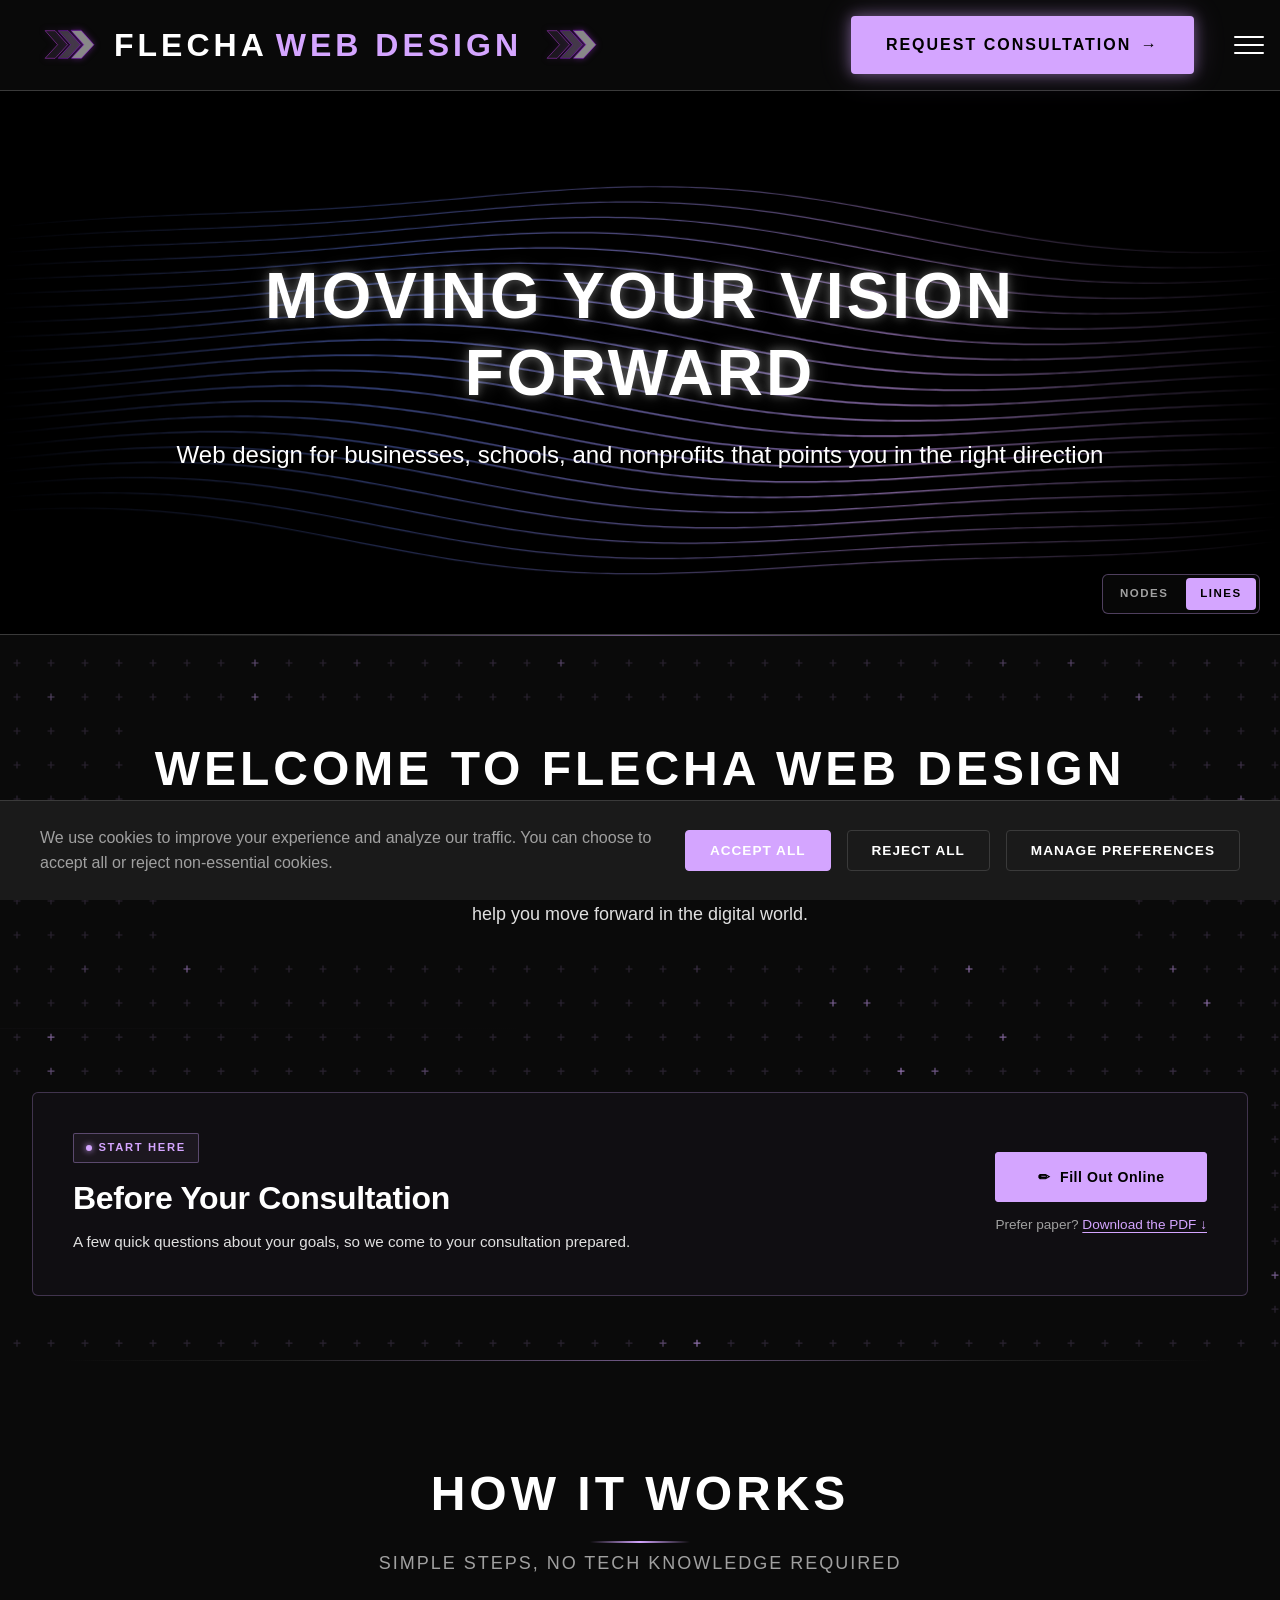
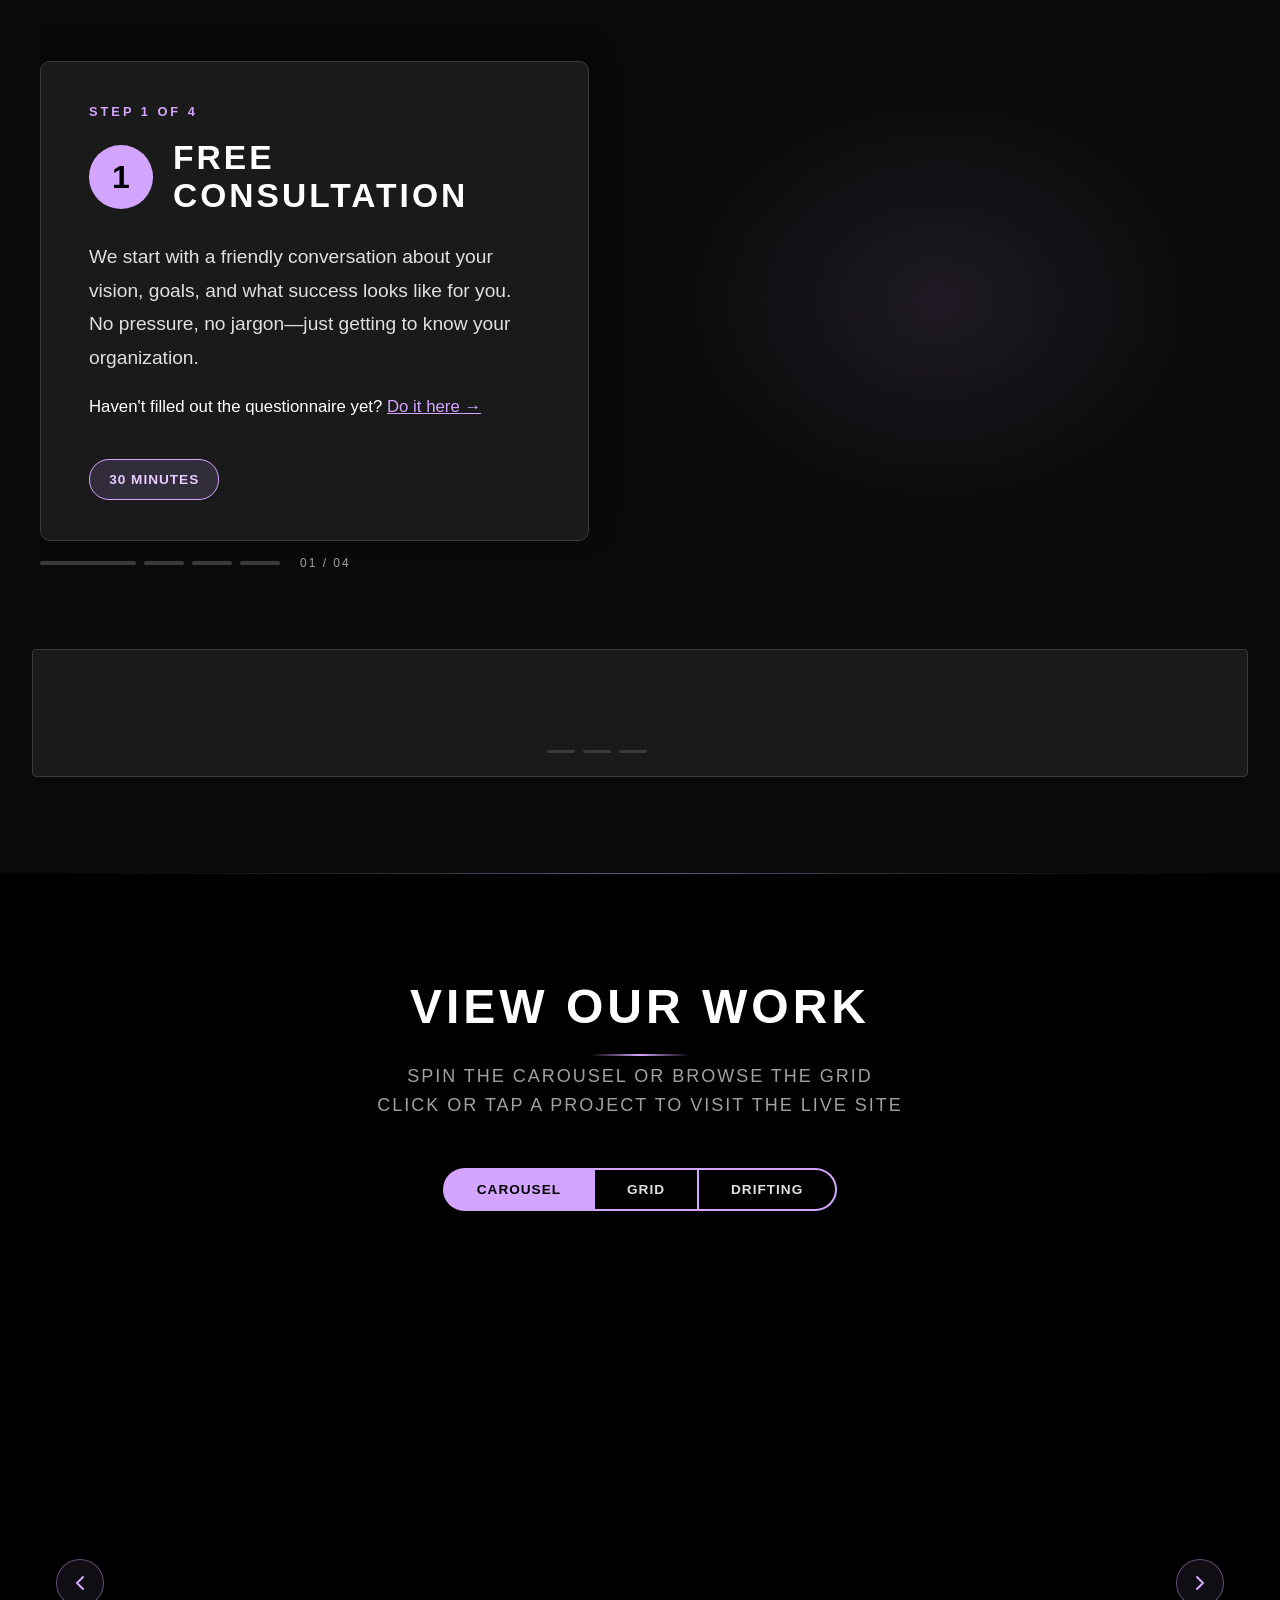
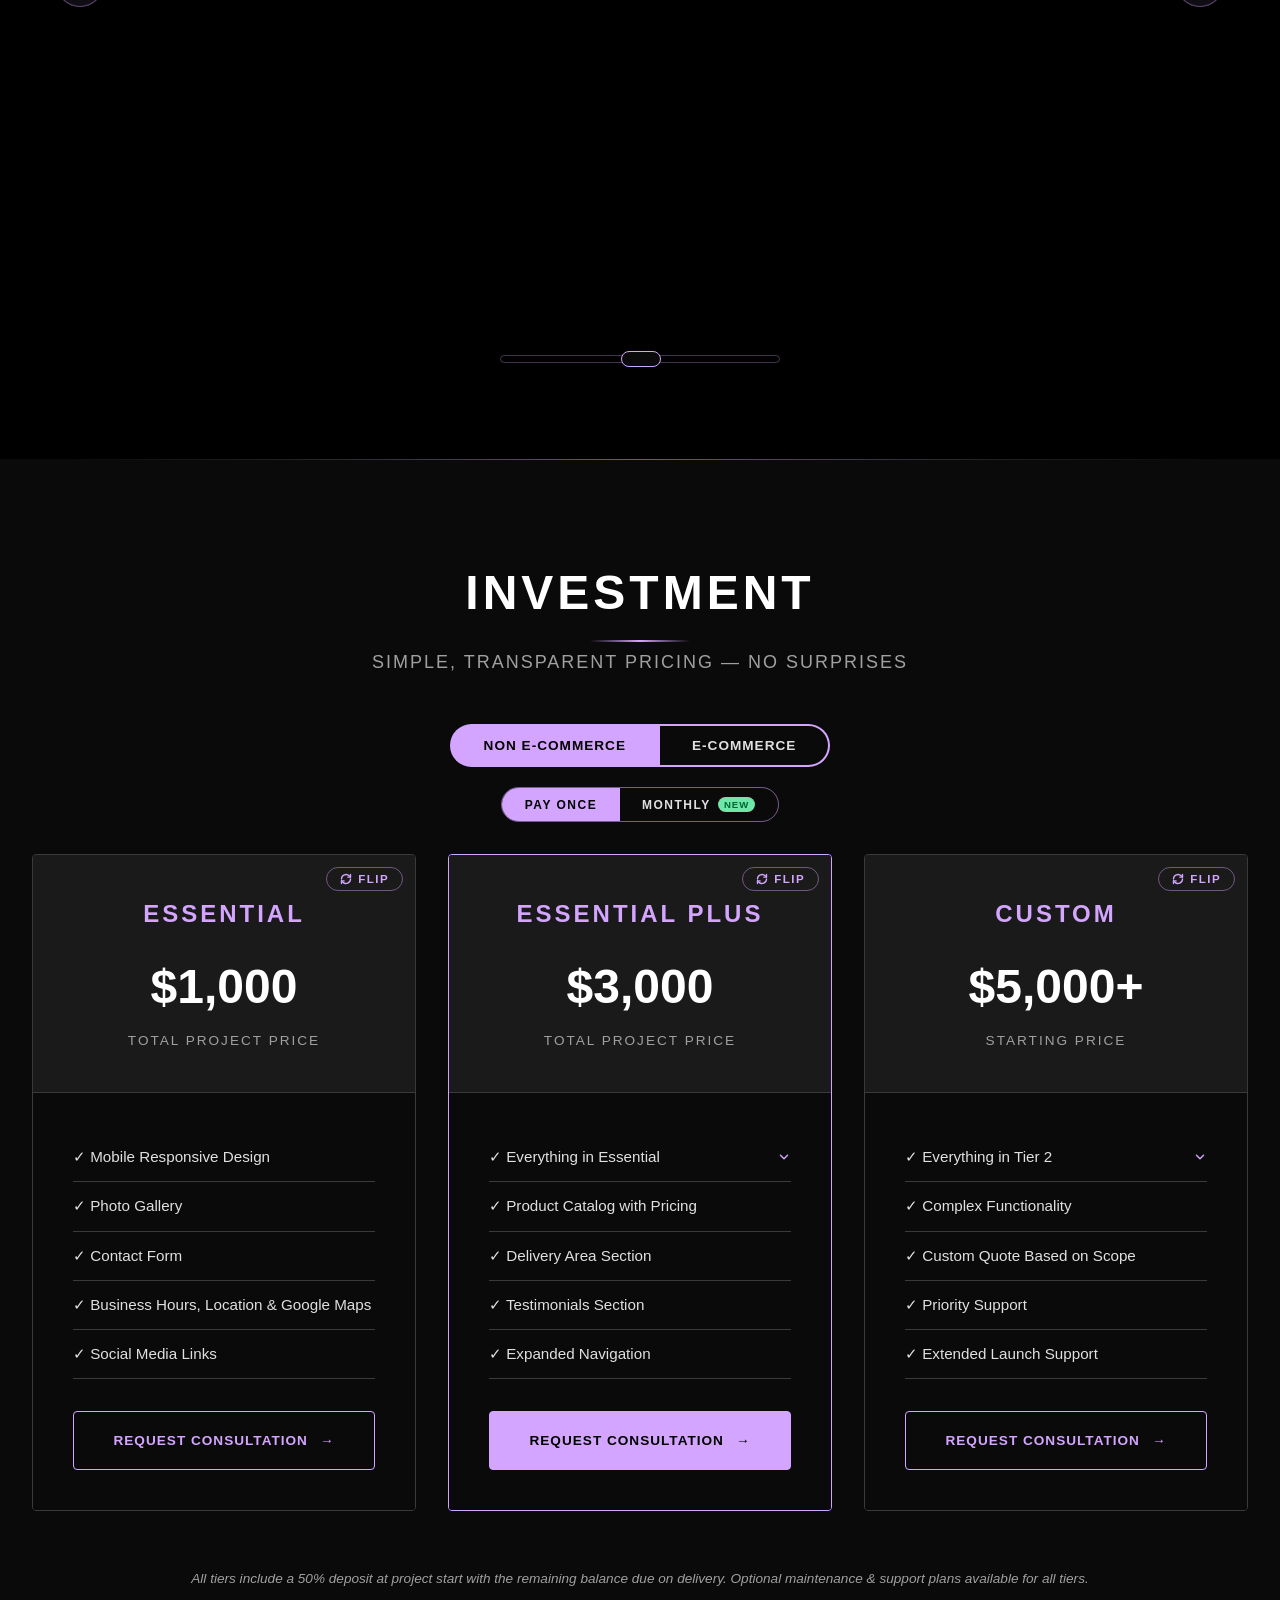
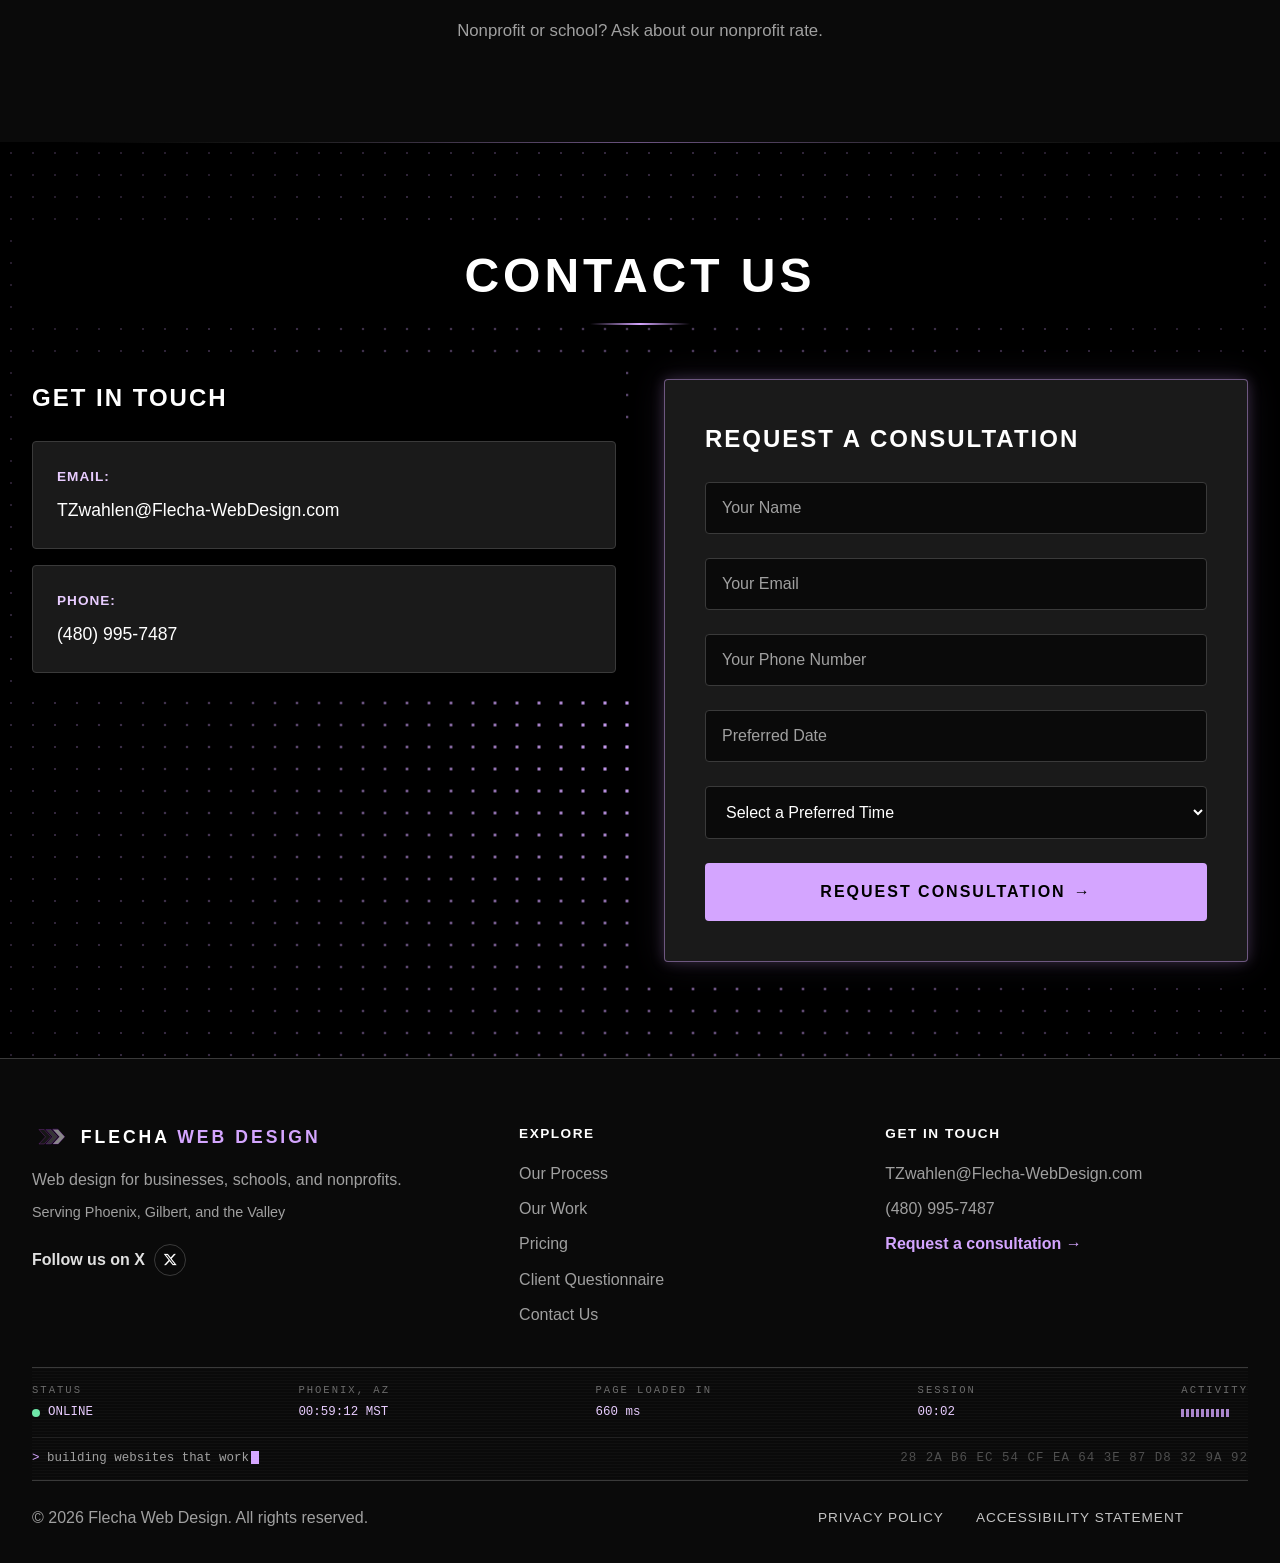
==== commit f7f95de4: "Add files via upload" ====
--- a/index.html
+++ b/index.html
@@ -968,6 +968,33 @@
 
             </div>
 
+            <!-- E-Commerce, Monthly: Website as a Service (edit prices here) -->
+            <div class="pricing-grid pricing-grid--monthly pricing-grid--single" id="ecomMonthly" style="display:none;">
+                <div class="pricing-card pricing-card--monthly">
+                    <div class="pricing-header">
+                        <h3 class="pricing-name">E-Com Essential</h3>
+                        <div class="pricing-amount">
+                            <span class="pricing-total">$229<span class="pricing-per">/mo</span></span>
+                            <span class="pricing-label">Website as a Service</span>
+                            <span class="pricing-setup">+ $500 one-time setup</span>
+                        </div>
+                    </div>
+                    <div class="pricing-body">
+                        <ul class="pricing-features">
+                            <li>✓ Everything in the E-Com Essential store</li>
+                            <li class="pricing-feature--added">✓ Hosting, domain &amp; SSL included</li>
+                            <li class="pricing-feature--added">✓ Up to 2 product or content updates / month</li>
+                            <li class="pricing-feature--added">✓ Security updates &amp; backups</li>
+                            <li class="pricing-feature--added">✓ Uptime &amp; checkout monitoring</li>
+                        </ul>
+                        <a href="#contact" class="pricing-cta">
+                            Request Consultation <span class="arrow-icon">→</span>
+                        </a>
+                        <p class="pricing-monthly-terms">12-month minimum, then month to month. Own your site anytime with a buyout. Payment processing fees are billed by your payment provider.</p>
+                    </div>
+                </div>
+            </div>
+
             <p class="pricing-note" id="payOnceNote">
                 All tiers include a 50% deposit at project start with the
                 remaining balance due on delivery. Optional maintenance &amp;
--- a/Business_Portfolio.css
+++ b/Business_Portfolio.css
@@ -4743,6 +4743,12 @@
     grid-template-columns: repeat(3, 1fr);
 }
 
+/* only one monthly card (E-Commerce for now): centered */
+.pricing-grid--monthly.pricing-grid--single {
+    grid-template-columns: minmax(0, 400px);
+    justify-content: center;
+}
+
 /* small "From" before the Custom monthly price */
 .pricing-from {
     font-size: 1rem;
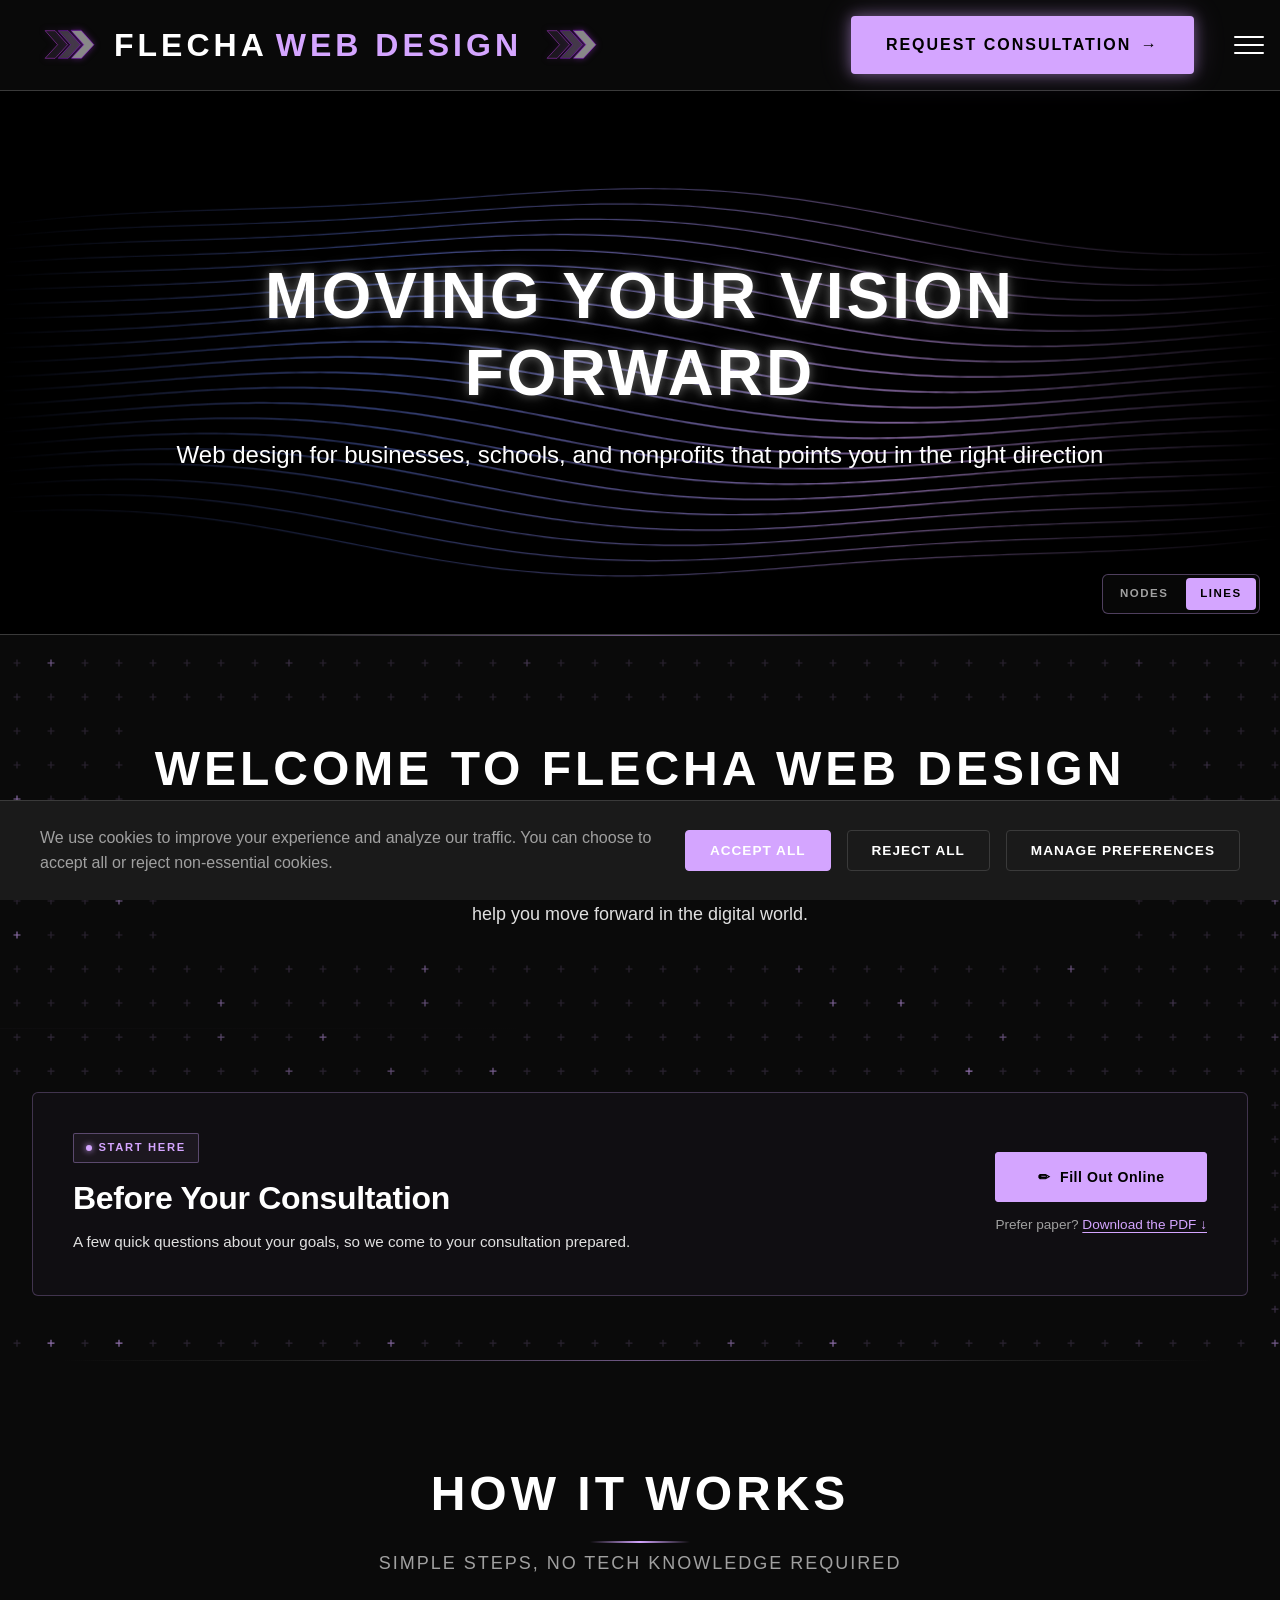
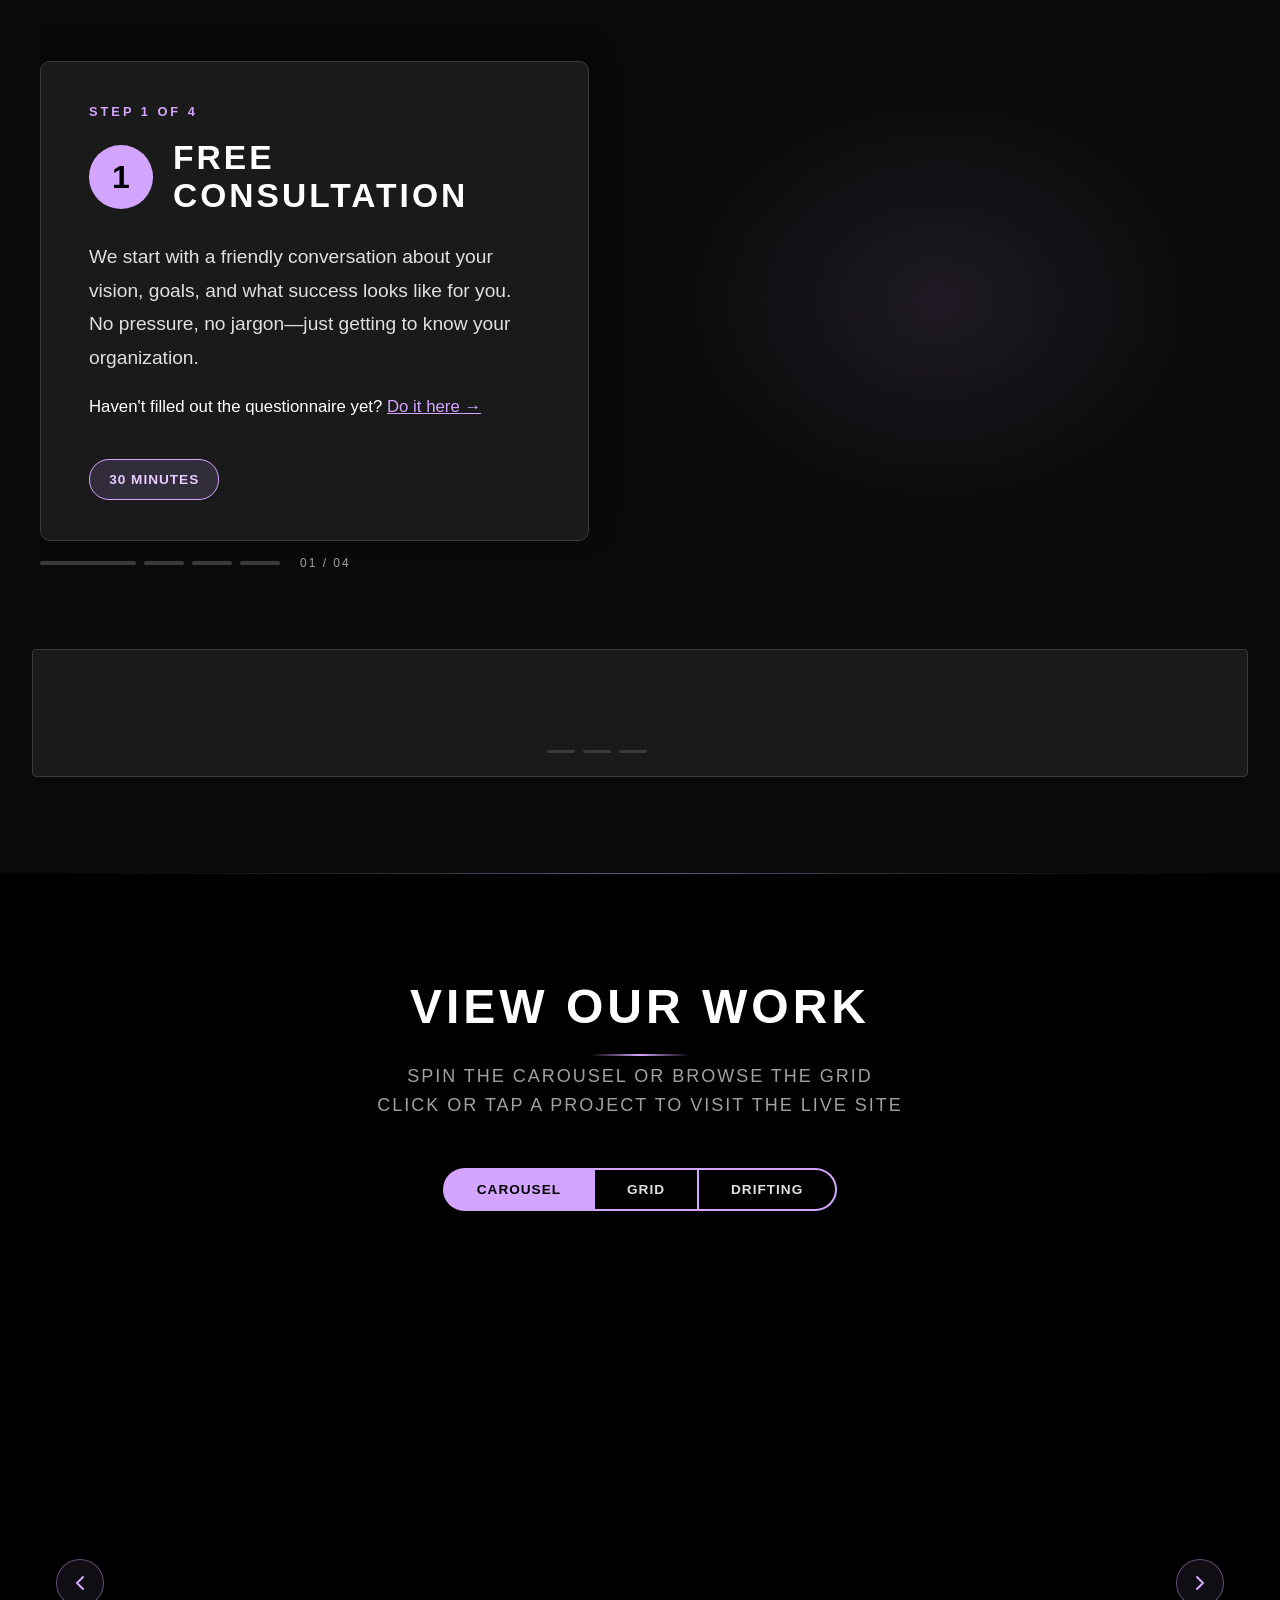
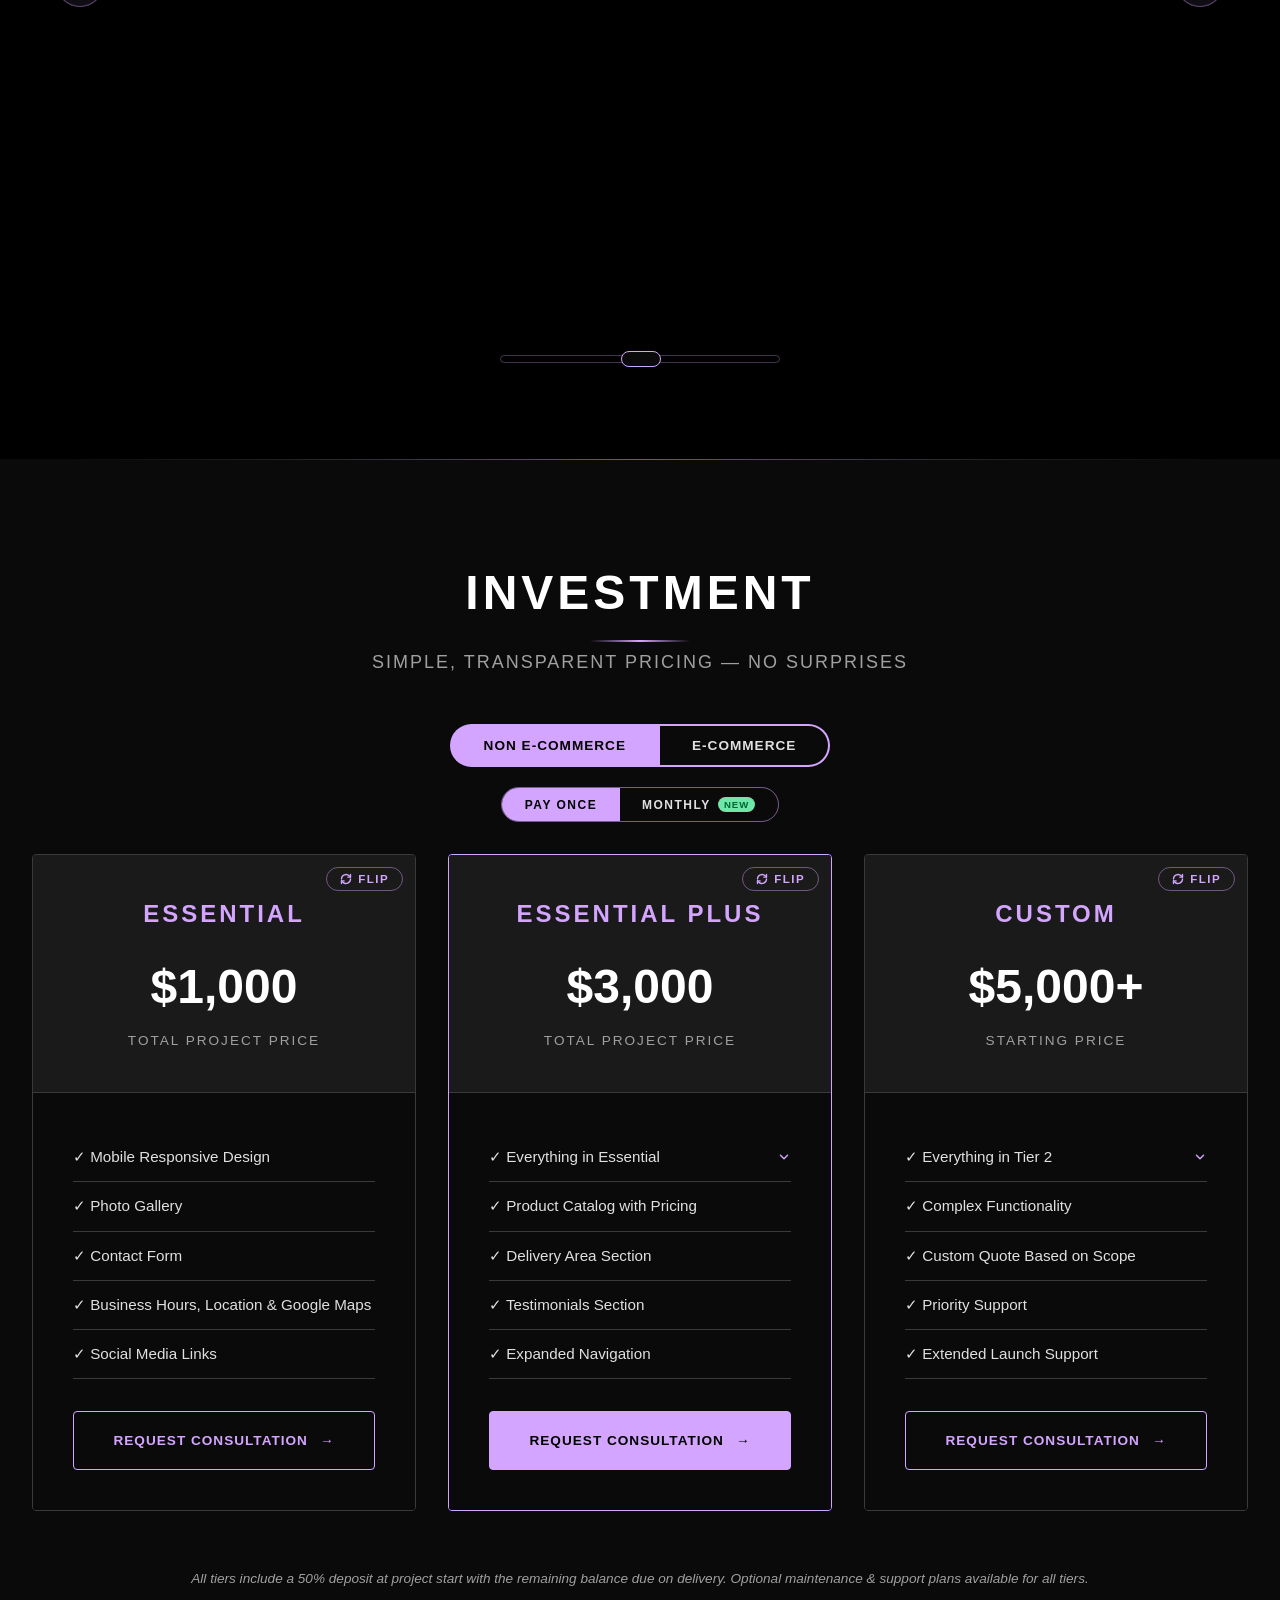
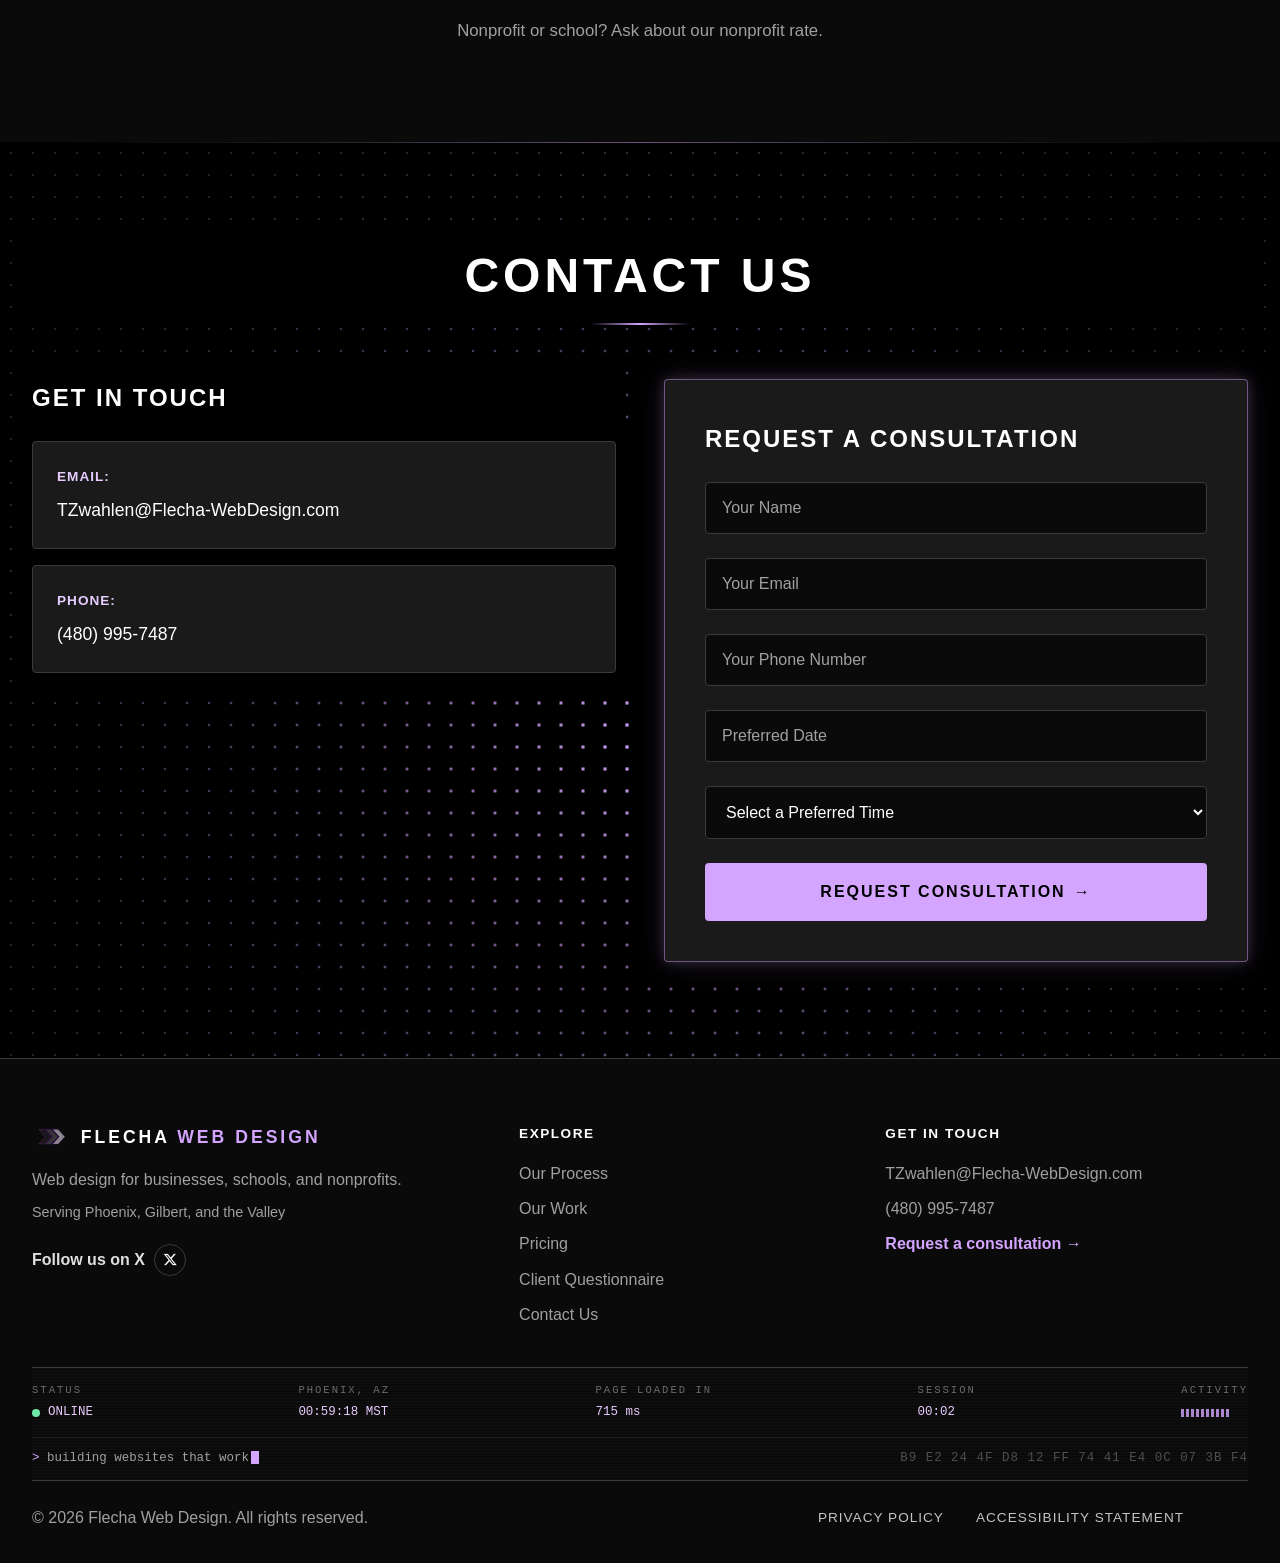
==== commit c61bdecd: "Add files via upload" ====
--- a/index.html
+++ b/index.html
@@ -969,7 +969,7 @@
             </div>
 
             <!-- E-Commerce, Monthly: Website as a Service (edit prices here) -->
-            <div class="pricing-grid pricing-grid--monthly pricing-grid--single" id="ecomMonthly" style="display:none;">
+            <div class="pricing-grid pricing-grid--monthly pricing-grid--two" id="ecomMonthly" style="display:none;">
                 <div class="pricing-card pricing-card--monthly">
                     <div class="pricing-header">
                         <h3 class="pricing-name">E-Com Essential</h3>
@@ -986,6 +986,30 @@
                             <li class="pricing-feature--added">✓ Up to 2 product or content updates / month</li>
                             <li class="pricing-feature--added">✓ Security updates &amp; backups</li>
                             <li class="pricing-feature--added">✓ Uptime &amp; checkout monitoring</li>
+                        </ul>
+                        <a href="#contact" class="pricing-cta">
+                            Request Consultation <span class="arrow-icon">→</span>
+                        </a>
+                        <p class="pricing-monthly-terms">12-month minimum, then month to month. Own your site anytime with a buyout. Payment processing fees are billed by your payment provider.</p>
+                    </div>
+                </div>
+                <div class="pricing-card pricing-card-featured pricing-card--monthly">
+                    <div class="pricing-header">
+                        <h3 class="pricing-name">E-Com Plus</h3>
+                        <div class="pricing-amount">
+                            <span class="pricing-total">$379<span class="pricing-per">/mo</span></span>
+                            <span class="pricing-label">Website as a Service</span>
+                            <span class="pricing-setup">+ $750 one-time setup</span>
+                        </div>
+                    </div>
+                    <div class="pricing-body">
+                        <ul class="pricing-features">
+                            <li>✓ Everything in the E-Com Plus store</li>
+                            <li class="pricing-feature--added">✓ Hosting, domain &amp; SSL included</li>
+                            <li class="pricing-feature--added">✓ Up to 4 product or content updates / month</li>
+                            <li class="pricing-feature--added">✓ Security updates &amp; backups</li>
+                            <li class="pricing-feature--added">✓ Uptime &amp; checkout monitoring</li>
+                            <li class="pricing-feature--added">✓ Monthly sales &amp; traffic report</li>
                         </ul>
                         <a href="#contact" class="pricing-cta">
                             Request Consultation <span class="arrow-icon">→</span>
--- a/Business_Portfolio.css
+++ b/Business_Portfolio.css
@@ -4743,10 +4743,13 @@
     grid-template-columns: repeat(3, 1fr);
 }
 
-/* only one monthly card (E-Commerce for now): centered */
-.pricing-grid--monthly.pricing-grid--single {
-    grid-template-columns: minmax(0, 400px);
-    justify-content: center;
+/* two monthly cards (E-Commerce for now): centered side by side on desktop
+   (phones and tablets keep the swipe row) */
+@media (min-width: 969px) {
+    .pricing-grid--monthly.pricing-grid--two {
+        grid-template-columns: repeat(2, minmax(0, 400px));
+        justify-content: center;
+    }
 }
 
 /* small "From" before the Custom monthly price */
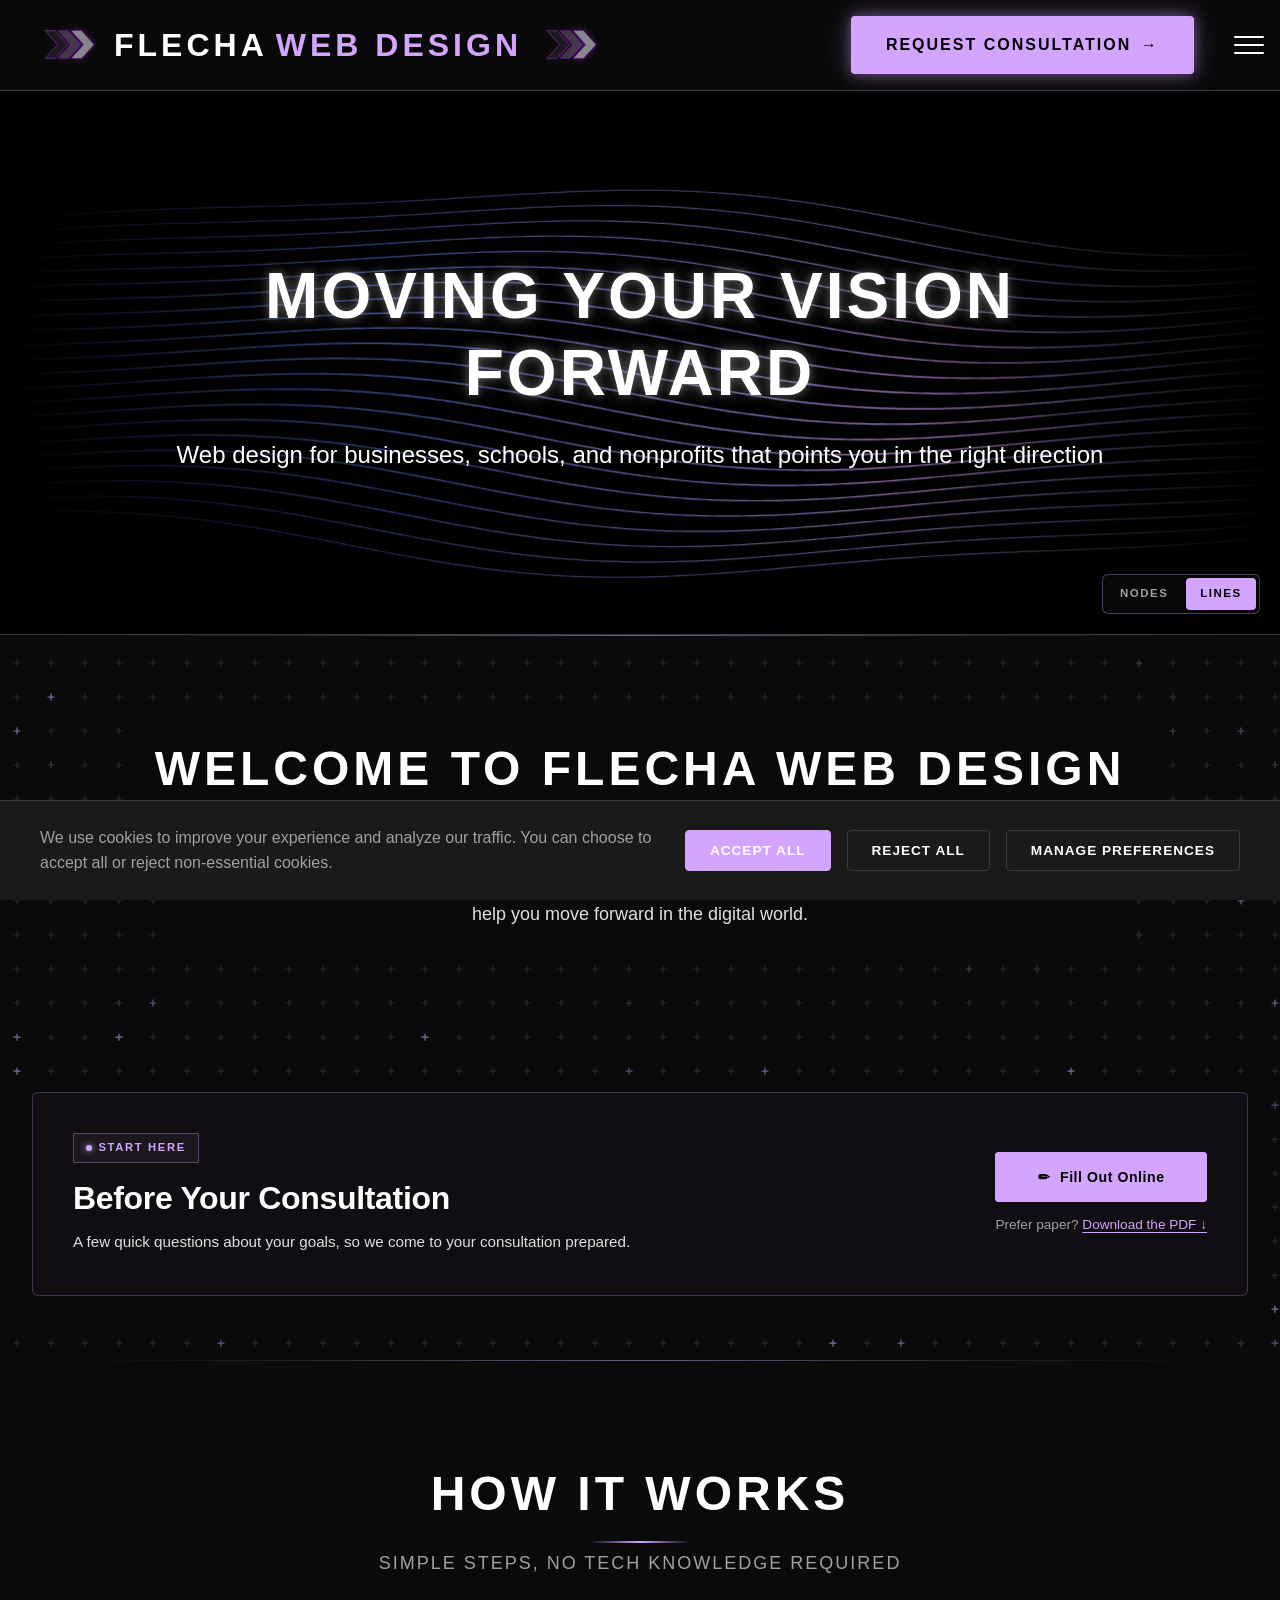
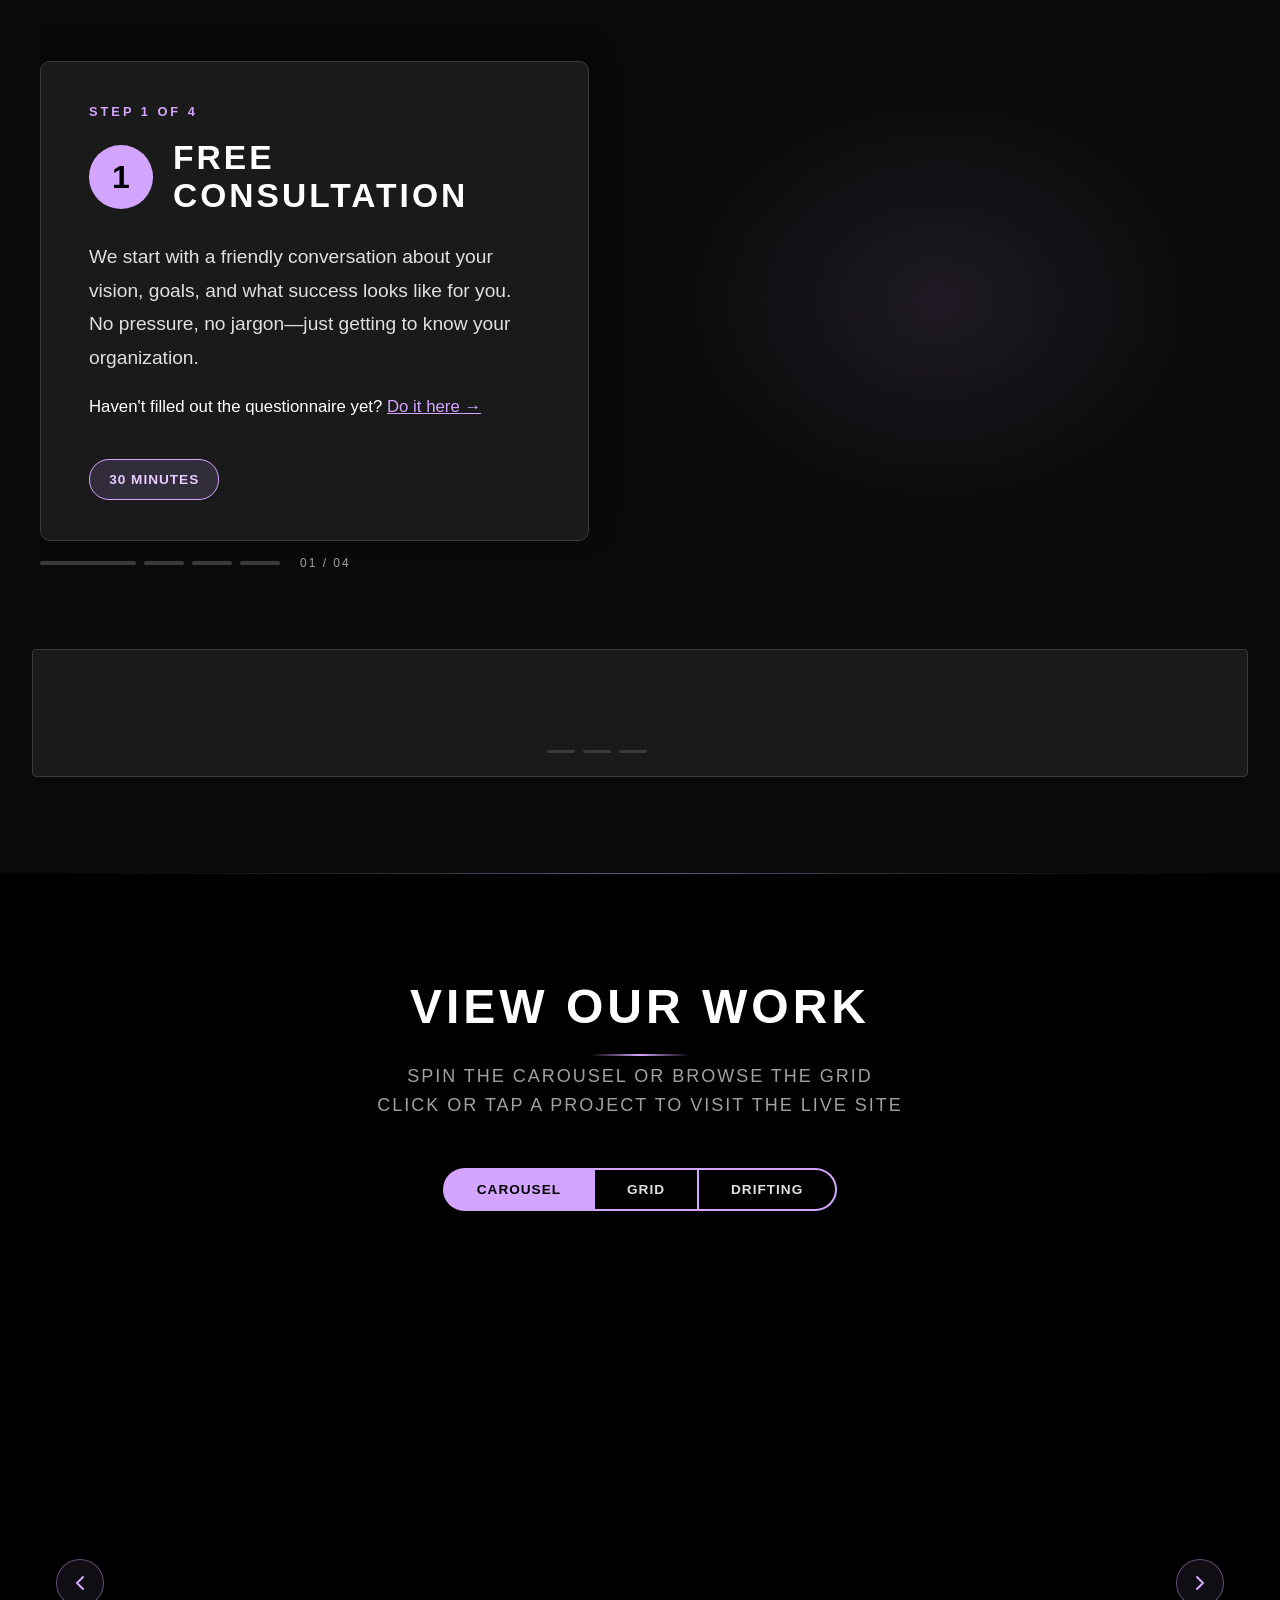
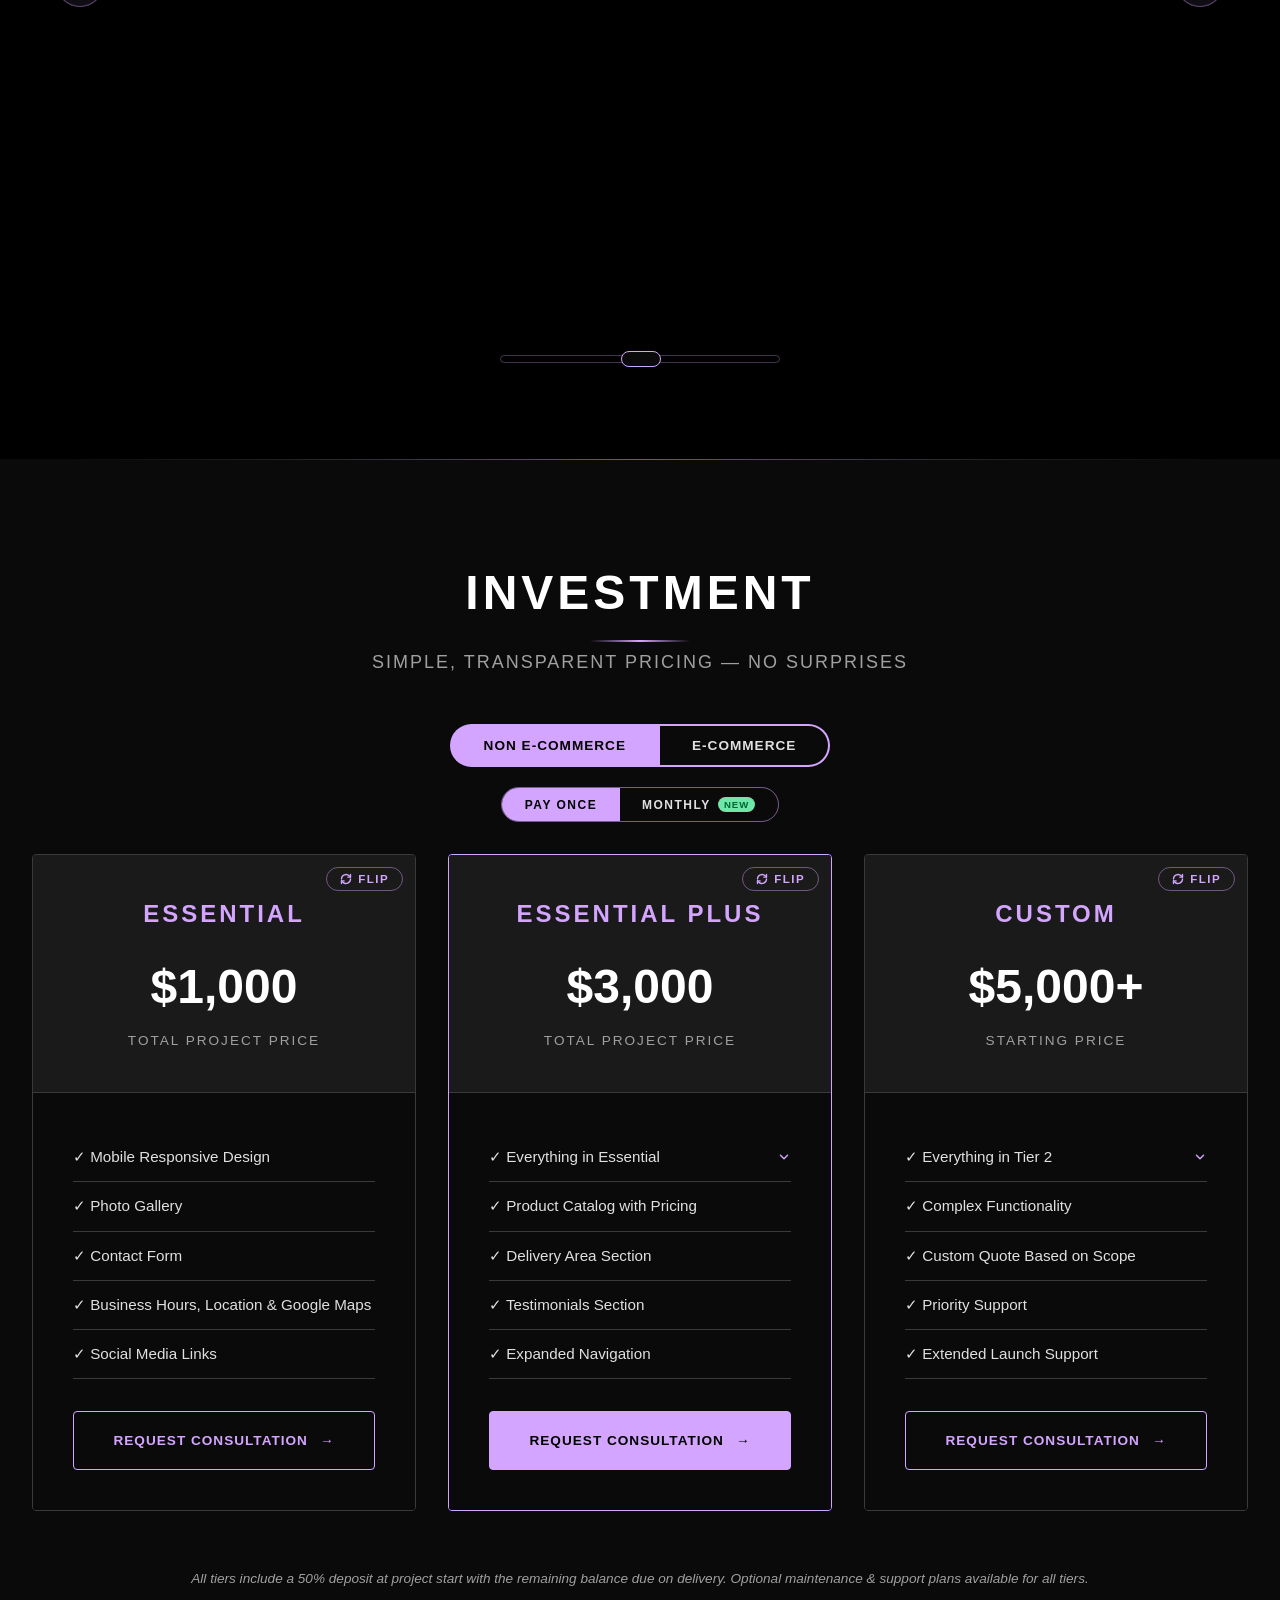
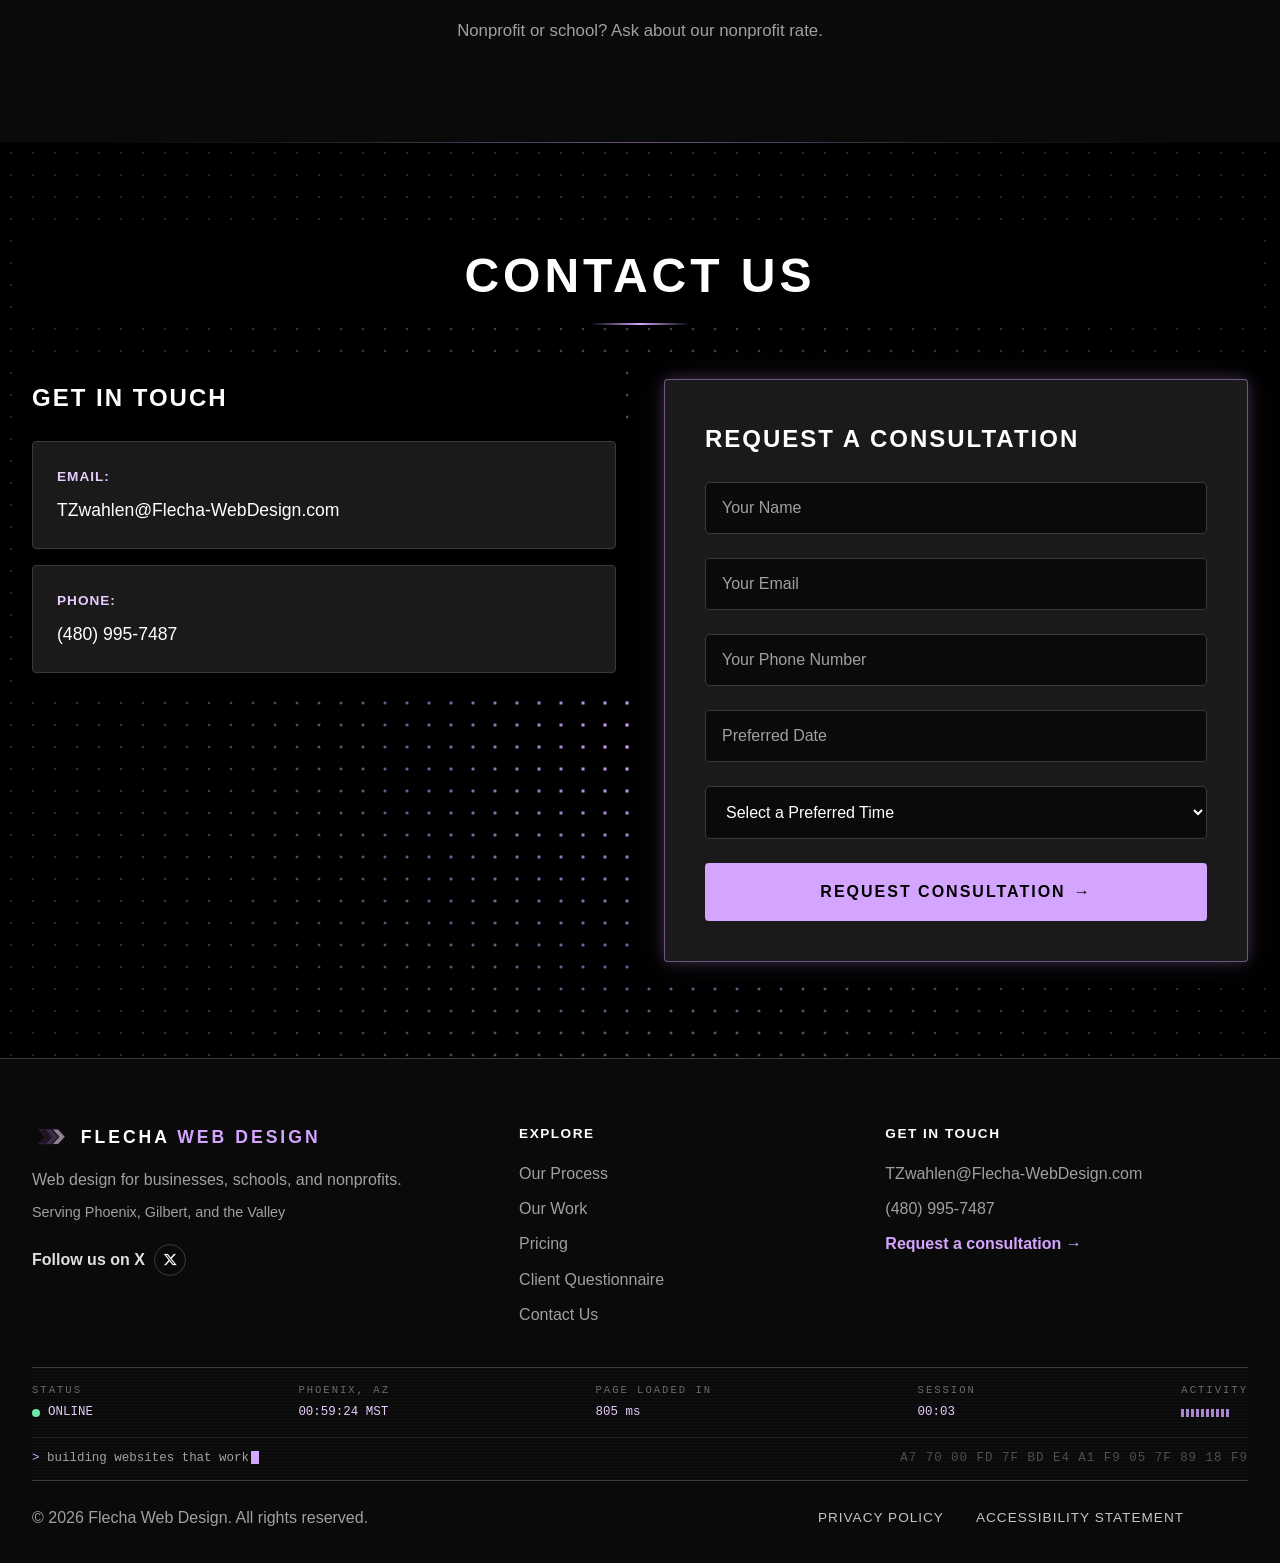
==== commit d0f120ed: "Add files via upload" ====
--- a/index.html
+++ b/index.html
@@ -969,7 +969,7 @@
             </div>
 
             <!-- E-Commerce, Monthly: Website as a Service (edit prices here) -->
-            <div class="pricing-grid pricing-grid--monthly pricing-grid--two" id="ecomMonthly" style="display:none;">
+            <div class="pricing-grid pricing-grid--monthly" id="ecomMonthly" style="display:none;">
                 <div class="pricing-card pricing-card--monthly">
                     <div class="pricing-header">
                         <h3 class="pricing-name">E-Com Essential</h3>
@@ -1015,6 +1015,31 @@
                             Request Consultation <span class="arrow-icon">→</span>
                         </a>
                         <p class="pricing-monthly-terms">12-month minimum, then month to month. Own your site anytime with a buyout. Payment processing fees are billed by your payment provider.</p>
+                    </div>
+                </div>
+                <div class="pricing-card pricing-card--monthly">
+                    <div class="pricing-header">
+                        <h3 class="pricing-name">E-Com Custom</h3>
+                        <div class="pricing-amount">
+                            <span class="pricing-total"><span class="pricing-from">From</span> $649<span class="pricing-per">/mo</span></span>
+                            <span class="pricing-label">Website as a Service</span>
+                            <span class="pricing-setup">+ from $1,500 one-time setup</span>
+                        </div>
+                    </div>
+                    <div class="pricing-body">
+                        <ul class="pricing-features">
+                            <li>✓ Everything in the E-Com Custom store</li>
+                            <li class="pricing-feature--added">✓ Hosting, domain &amp; SSL included</li>
+                            <li class="pricing-feature--added">✓ Up to 8 product or content updates / month</li>
+                            <li class="pricing-feature--added">✓ Security updates &amp; backups</li>
+                            <li class="pricing-feature--added">✓ Uptime &amp; checkout monitoring</li>
+                            <li class="pricing-feature--added">✓ Monthly sales &amp; traffic report</li>
+                            <li class="pricing-feature--added">✓ Priority support</li>
+                        </ul>
+                        <a href="#contact" class="pricing-cta">
+                            Request Consultation <span class="arrow-icon">→</span>
+                        </a>
+                        <p class="pricing-monthly-terms">12-month minimum, then month to month. Own your site anytime with a buyout. Payment processing fees are billed by your payment provider. Final monthly price set after your consultation.</p>
                     </div>
                 </div>
             </div>
--- a/Business_Portfolio.css
+++ b/Business_Portfolio.css
@@ -4743,15 +4743,6 @@
     grid-template-columns: repeat(3, 1fr);
 }
 
-/* two monthly cards (E-Commerce for now): centered side by side on desktop
-   (phones and tablets keep the swipe row) */
-@media (min-width: 969px) {
-    .pricing-grid--monthly.pricing-grid--two {
-        grid-template-columns: repeat(2, minmax(0, 400px));
-        justify-content: center;
-    }
-}
-
 /* small "From" before the Custom monthly price */
 .pricing-from {
     font-size: 1rem;
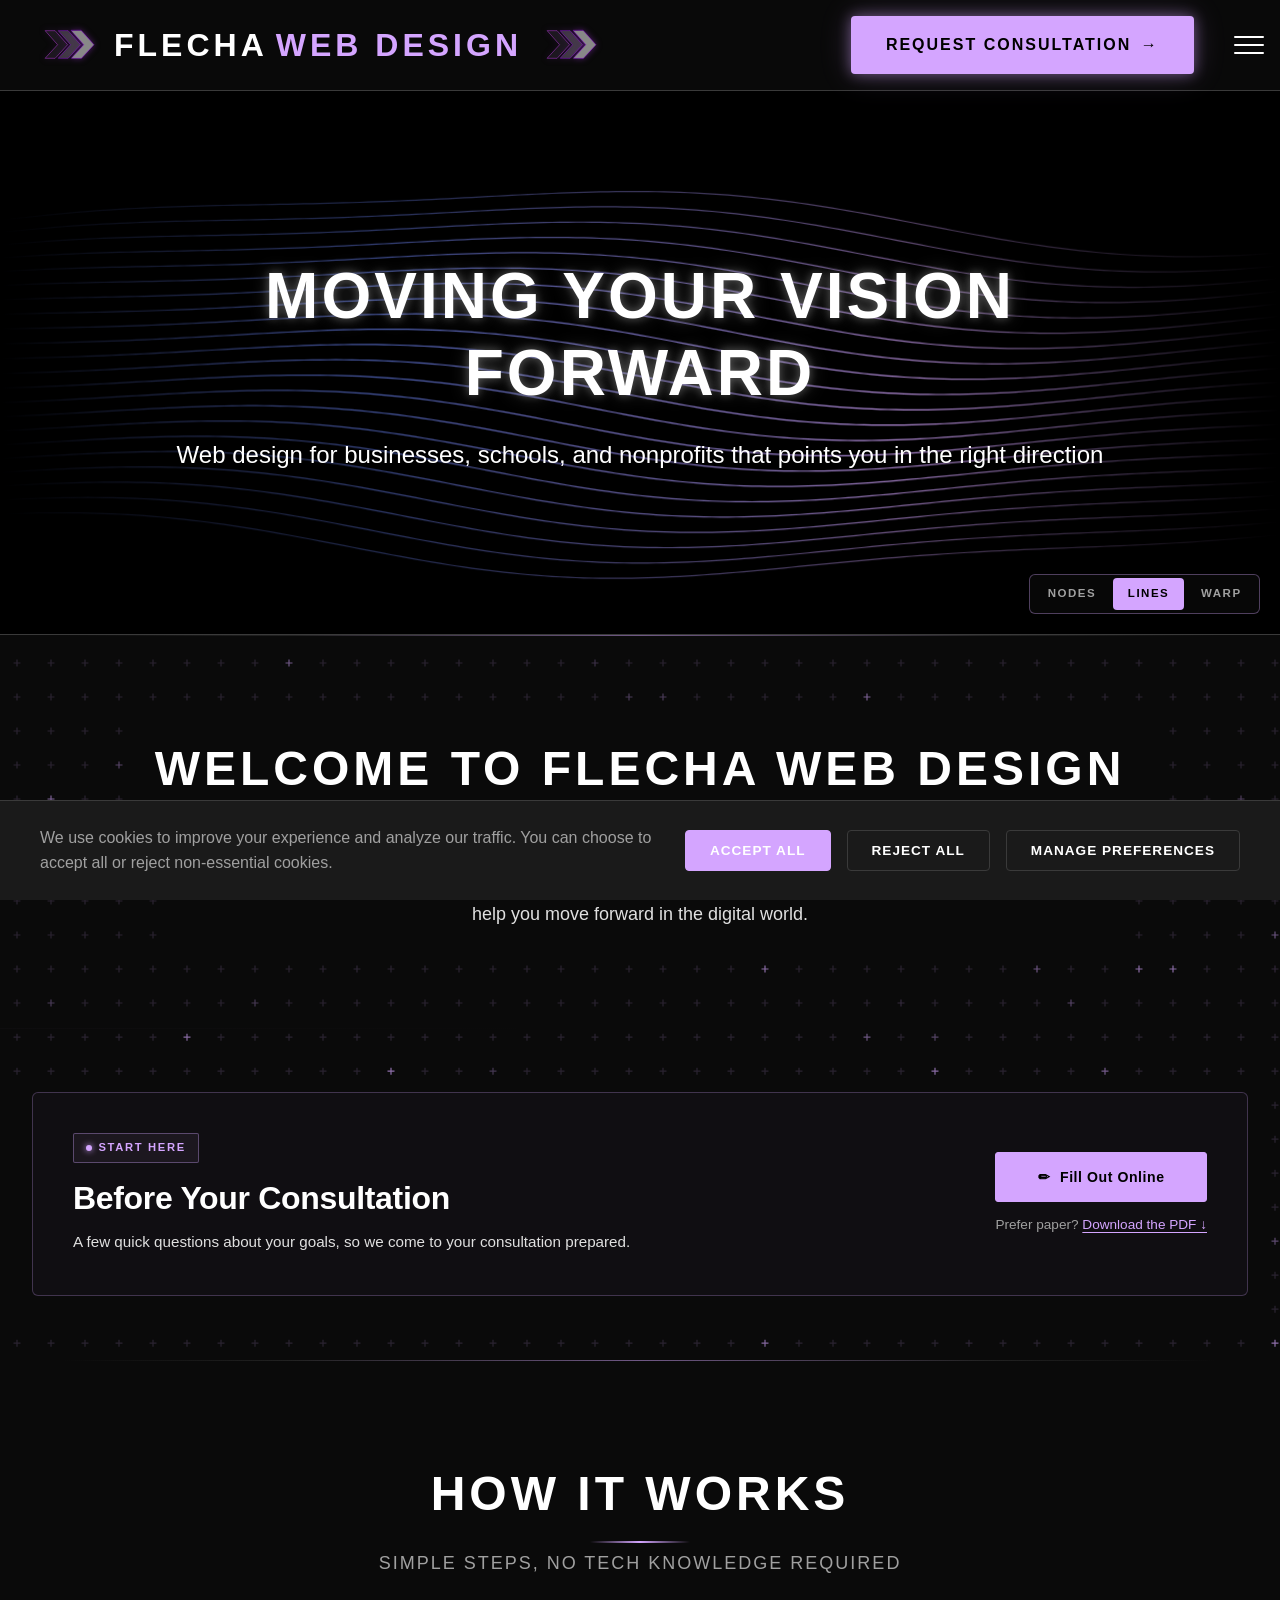
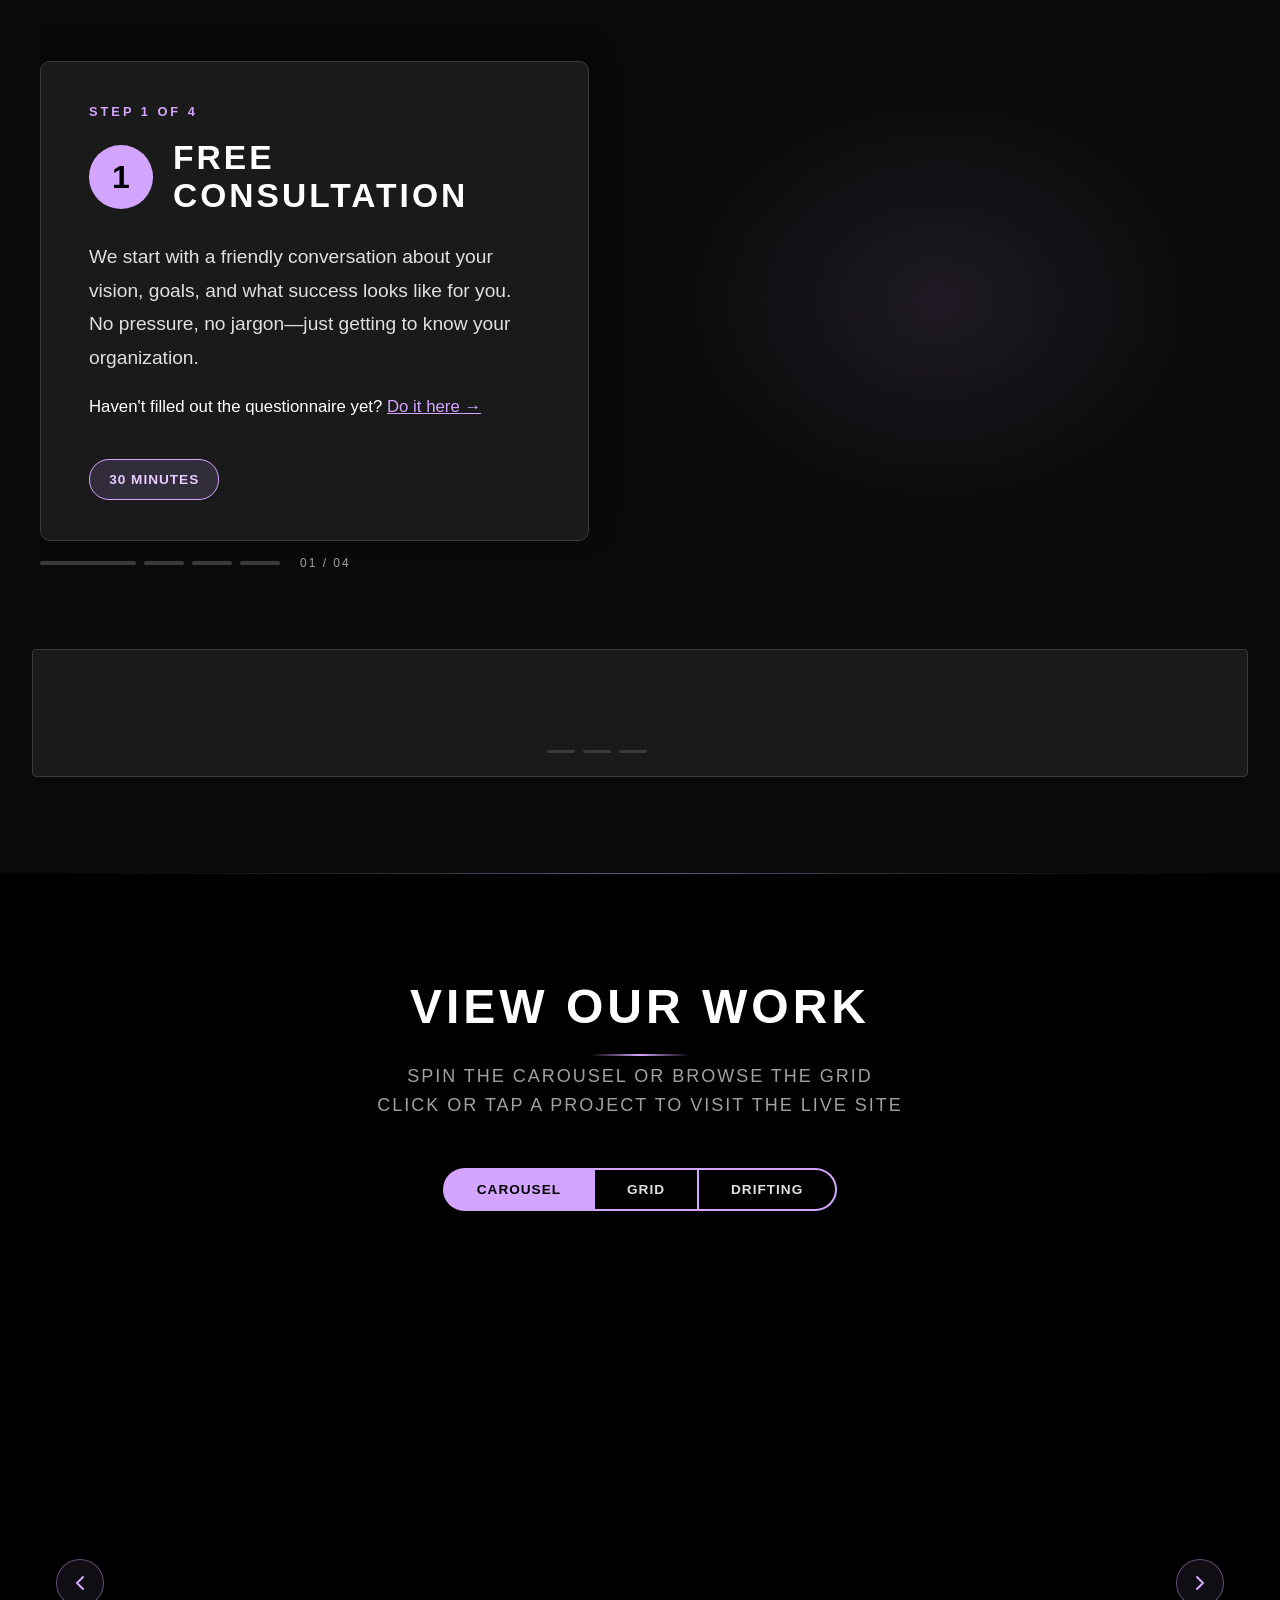
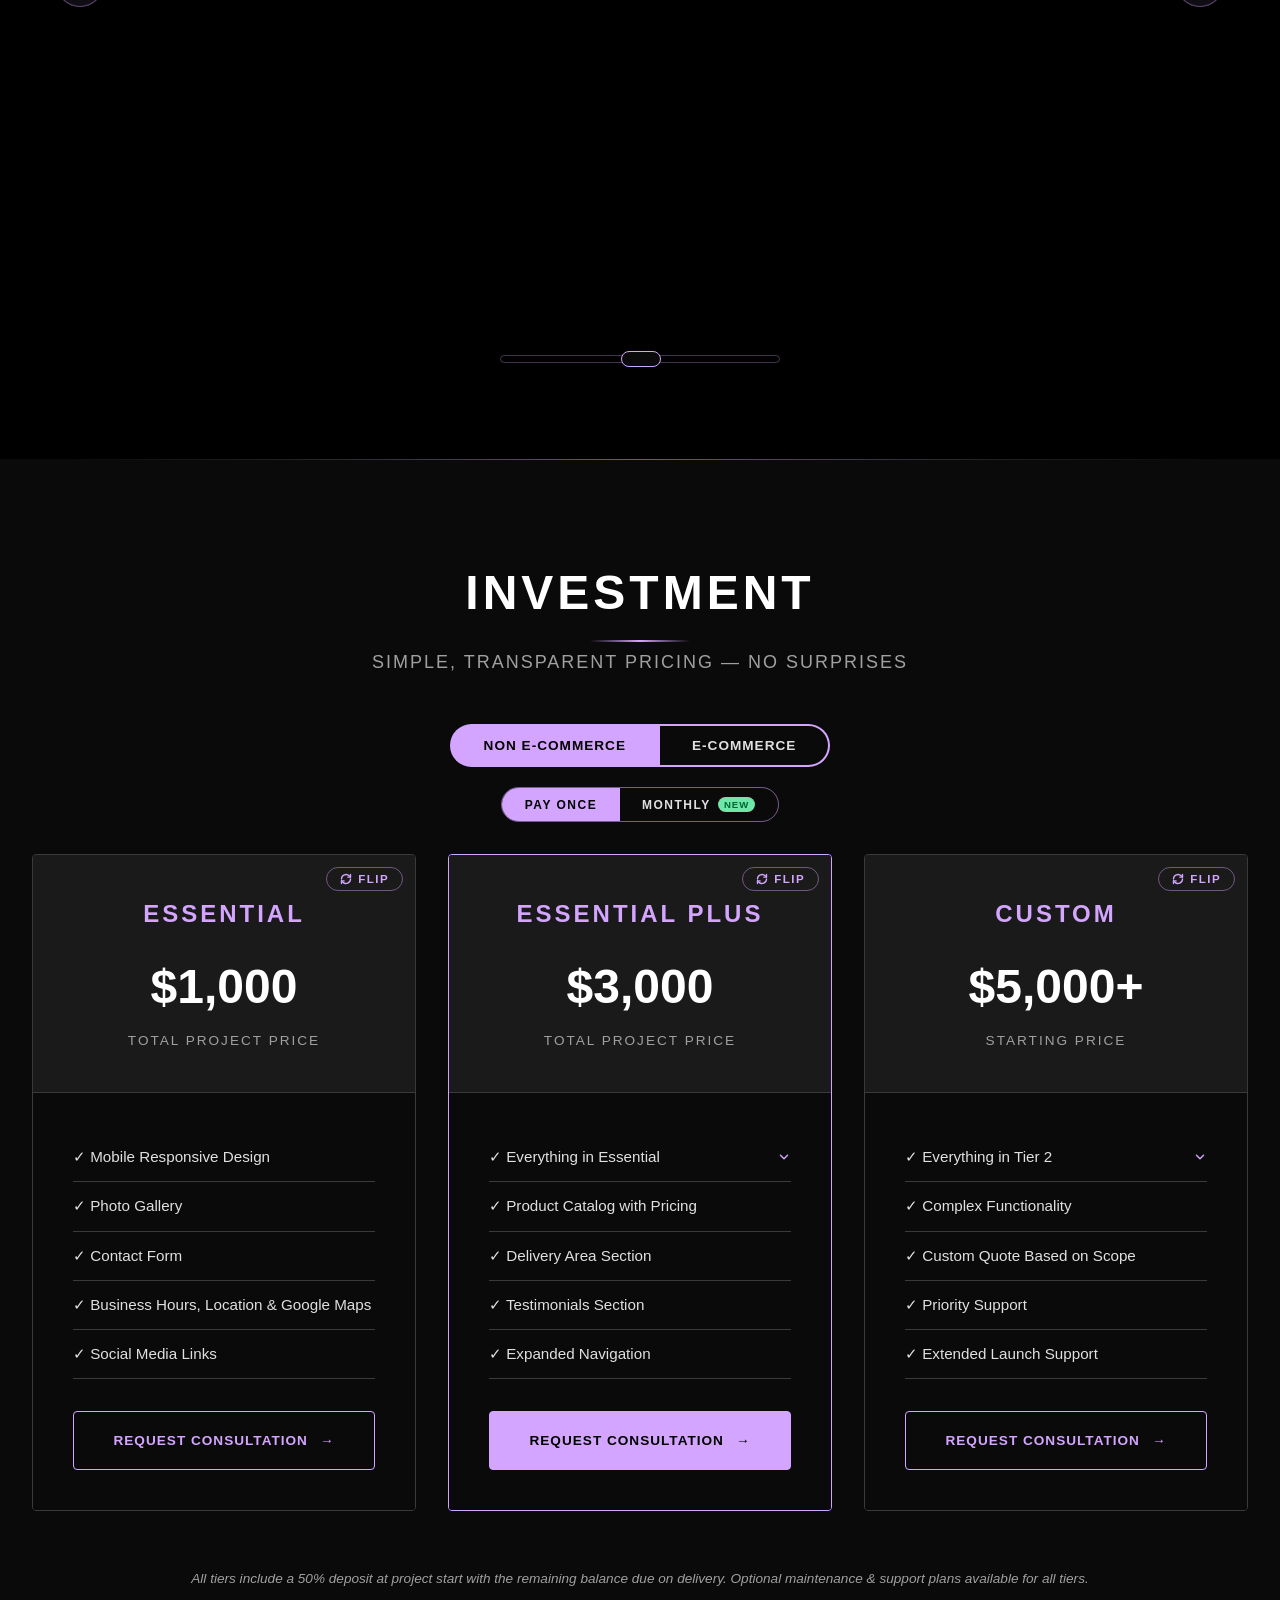
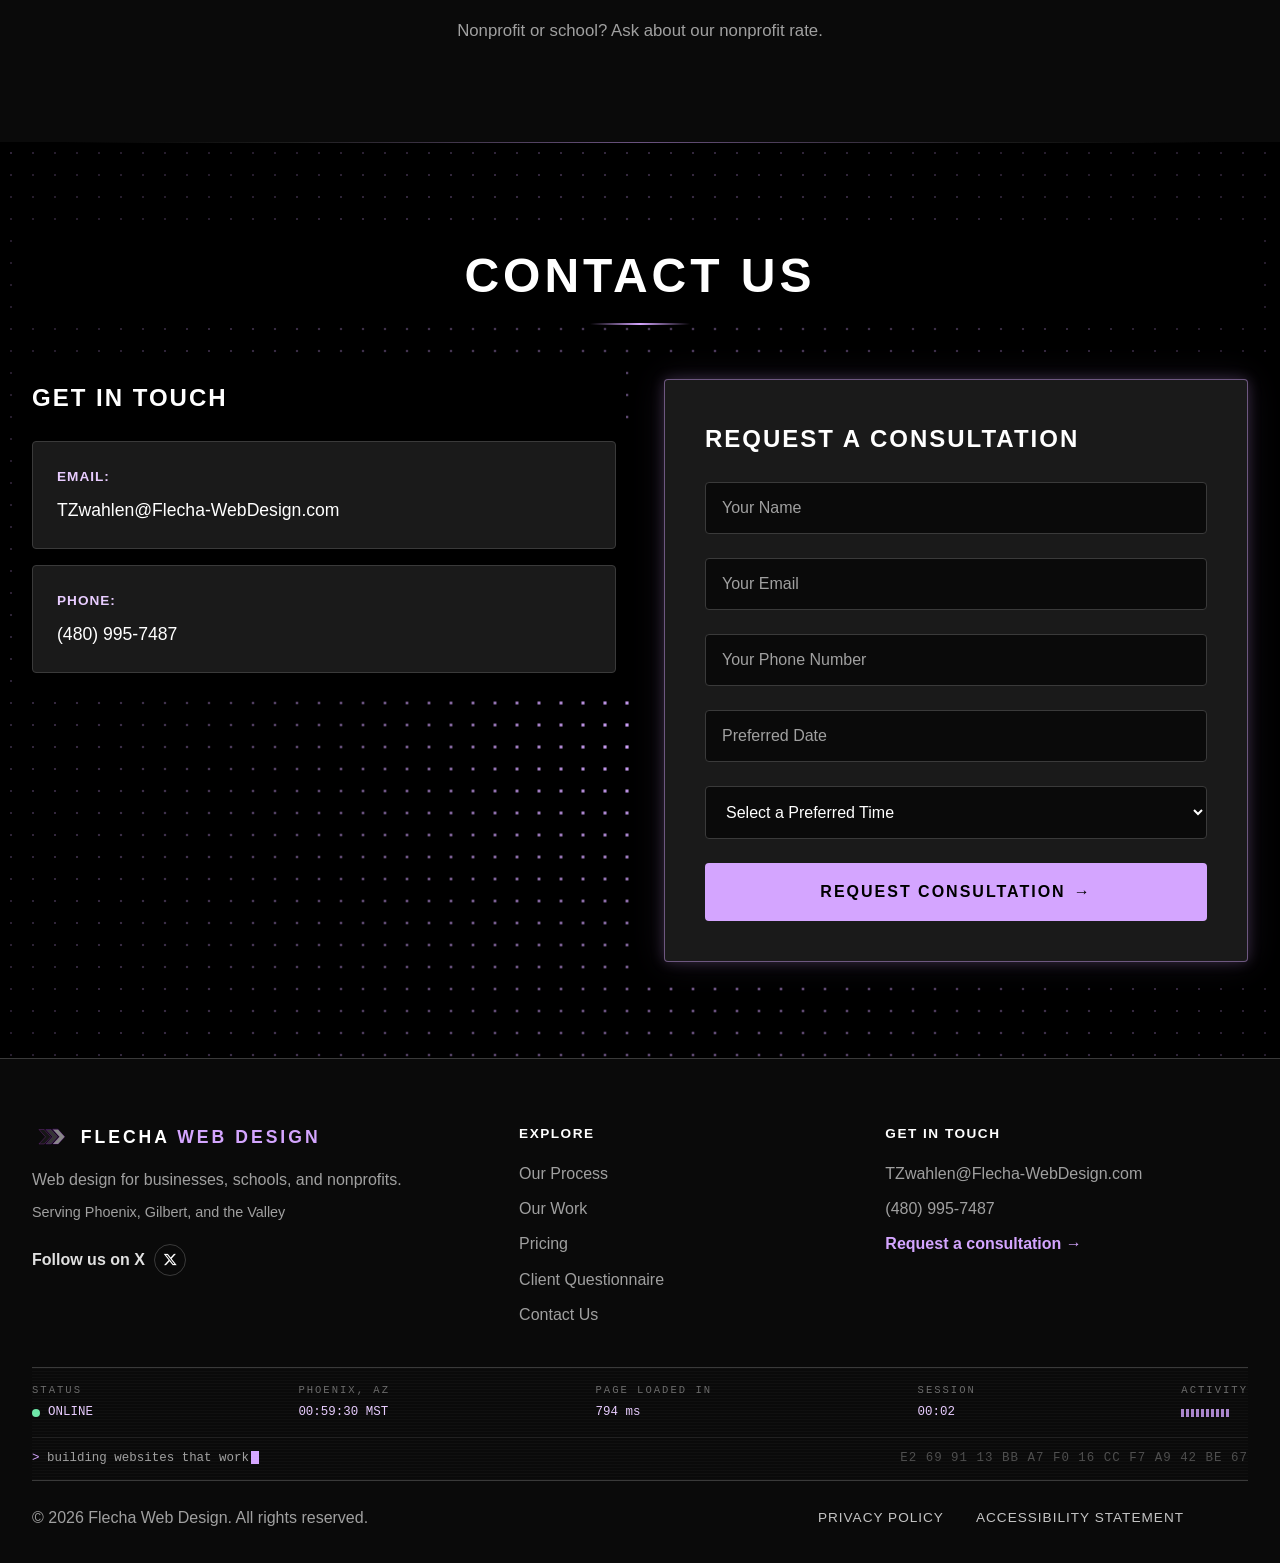
==== commit 82dee129: "Add files via upload" ====
--- a/index.html
+++ b/index.html
@@ -119,6 +119,7 @@
     <section id="home" class="hero">
         <canvas id="heroCanvas" class="hero-canvas"></canvas>
         <canvas id="heroWaves" class="hero-canvas hero-canvas--waves" aria-hidden="true"></canvas>
+        <canvas id="heroWarp" class="hero-canvas hero-canvas--warp" aria-hidden="true"></canvas>
         <div class="hero-content">
             <h2 class="hero-title">Moving Your Vision Forward</h2>
             <p class="hero-subtitle">Web design for businesses, schools, and nonprofits that points you in the right direction</p>
@@ -127,6 +128,7 @@
         <div class="hero-fx-switch" role="group" aria-label="Background effect">
             <button type="button" class="hero-fx-btn" data-fx="nodes" aria-pressed="false">Nodes</button>
             <button type="button" class="hero-fx-btn" data-fx="lines" aria-pressed="false">Lines</button>
+            <button type="button" class="hero-fx-btn" data-fx="warp" aria-pressed="false">Warp</button>
         </div>
     </section>
 
--- a/Business_Portfolio.css
+++ b/Business_Portfolio.css
@@ -3796,7 +3796,21 @@
     display: block;
 }
 
-/* the two-option switch in the bottom-right corner of the hero */
+/* Third effect: Warp (stars streaming toward the viewer) */
+.hero-canvas--warp {
+    display: none;
+}
+
+.hero[data-fx="warp"] #heroCanvas,
+.hero[data-fx="warp"] .hero-canvas--waves {
+    display: none;
+}
+
+.hero[data-fx="warp"] .hero-canvas--warp {
+    display: block;
+}
+
+/* the Nodes | Lines | Warp switch in the bottom-right corner of the hero */
 .hero-fx-switch {
     position: absolute;
     right: 1.25rem;
@@ -3853,7 +3867,7 @@
 
     .hero-fx-btn {
         min-height: 36px;
-        padding: 0.6rem 0.95rem;
+        padding: 0.6rem 0.8rem;
     }
 }
 
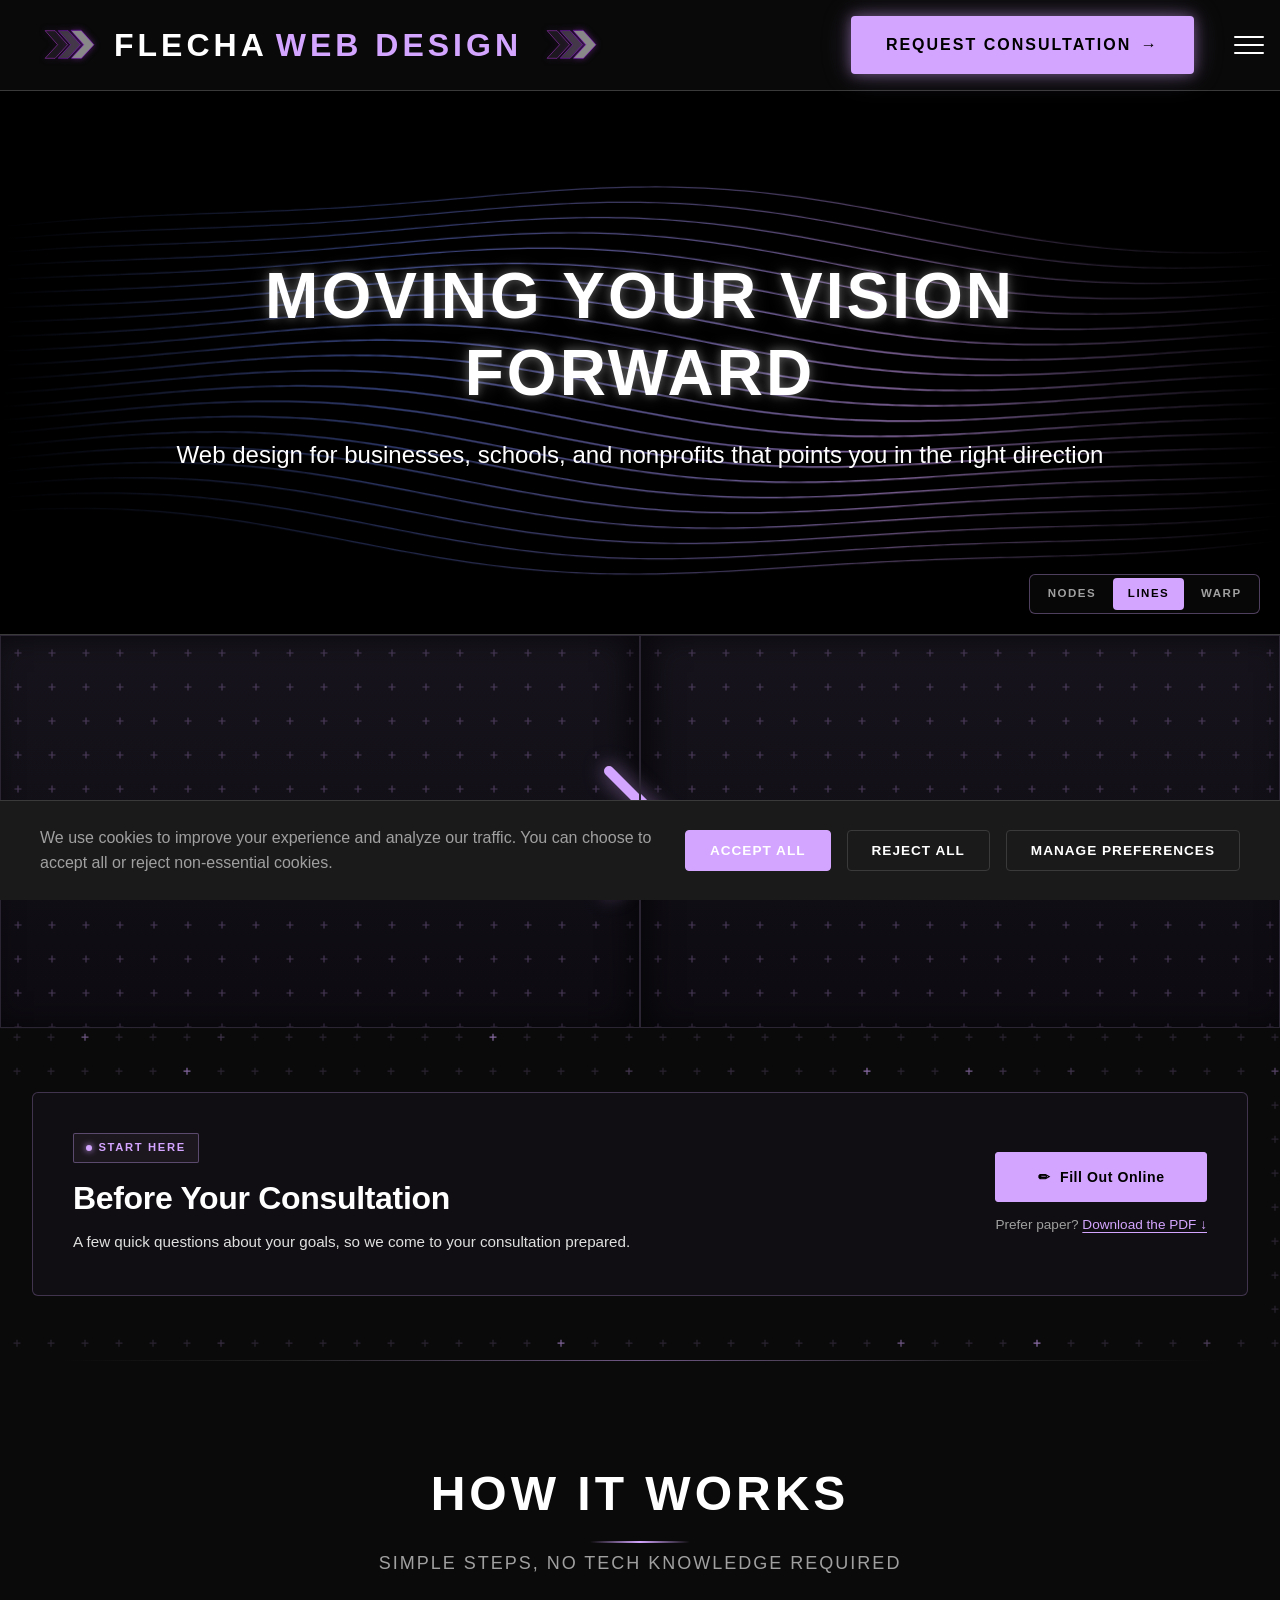
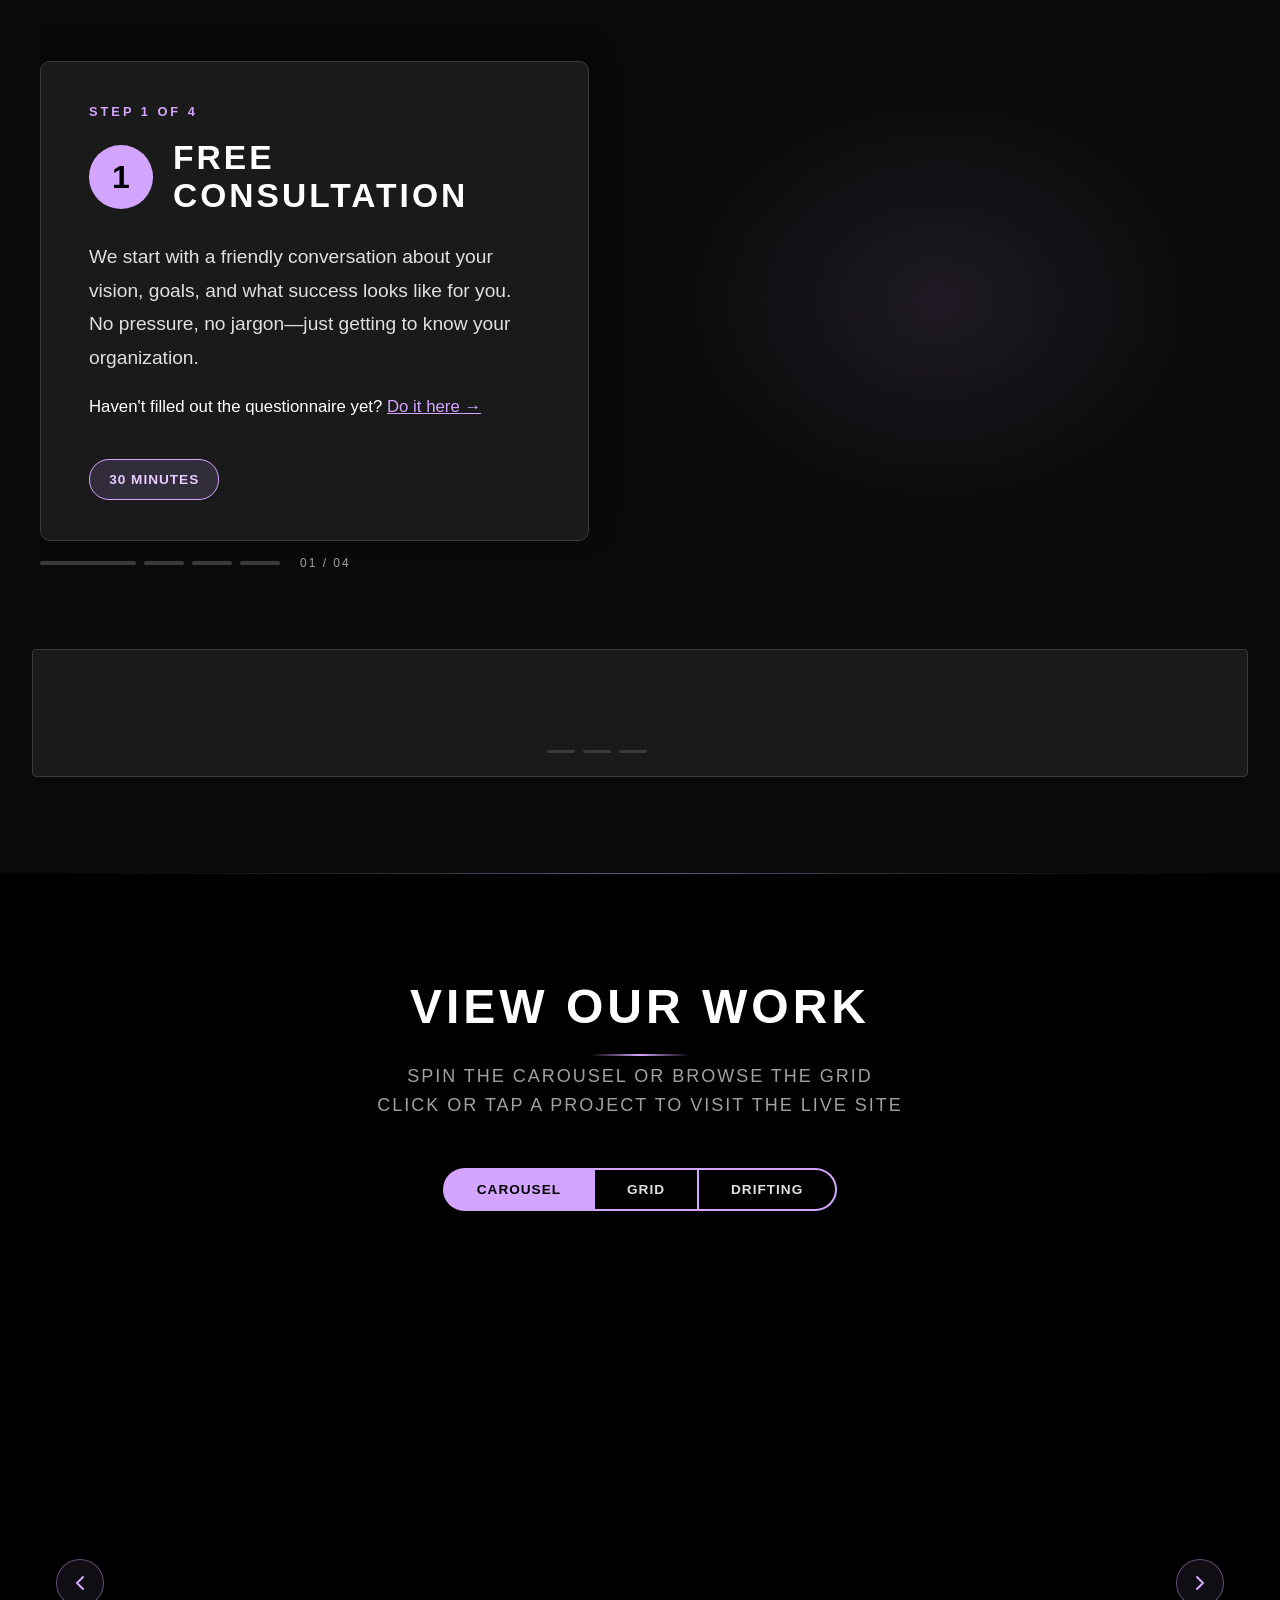
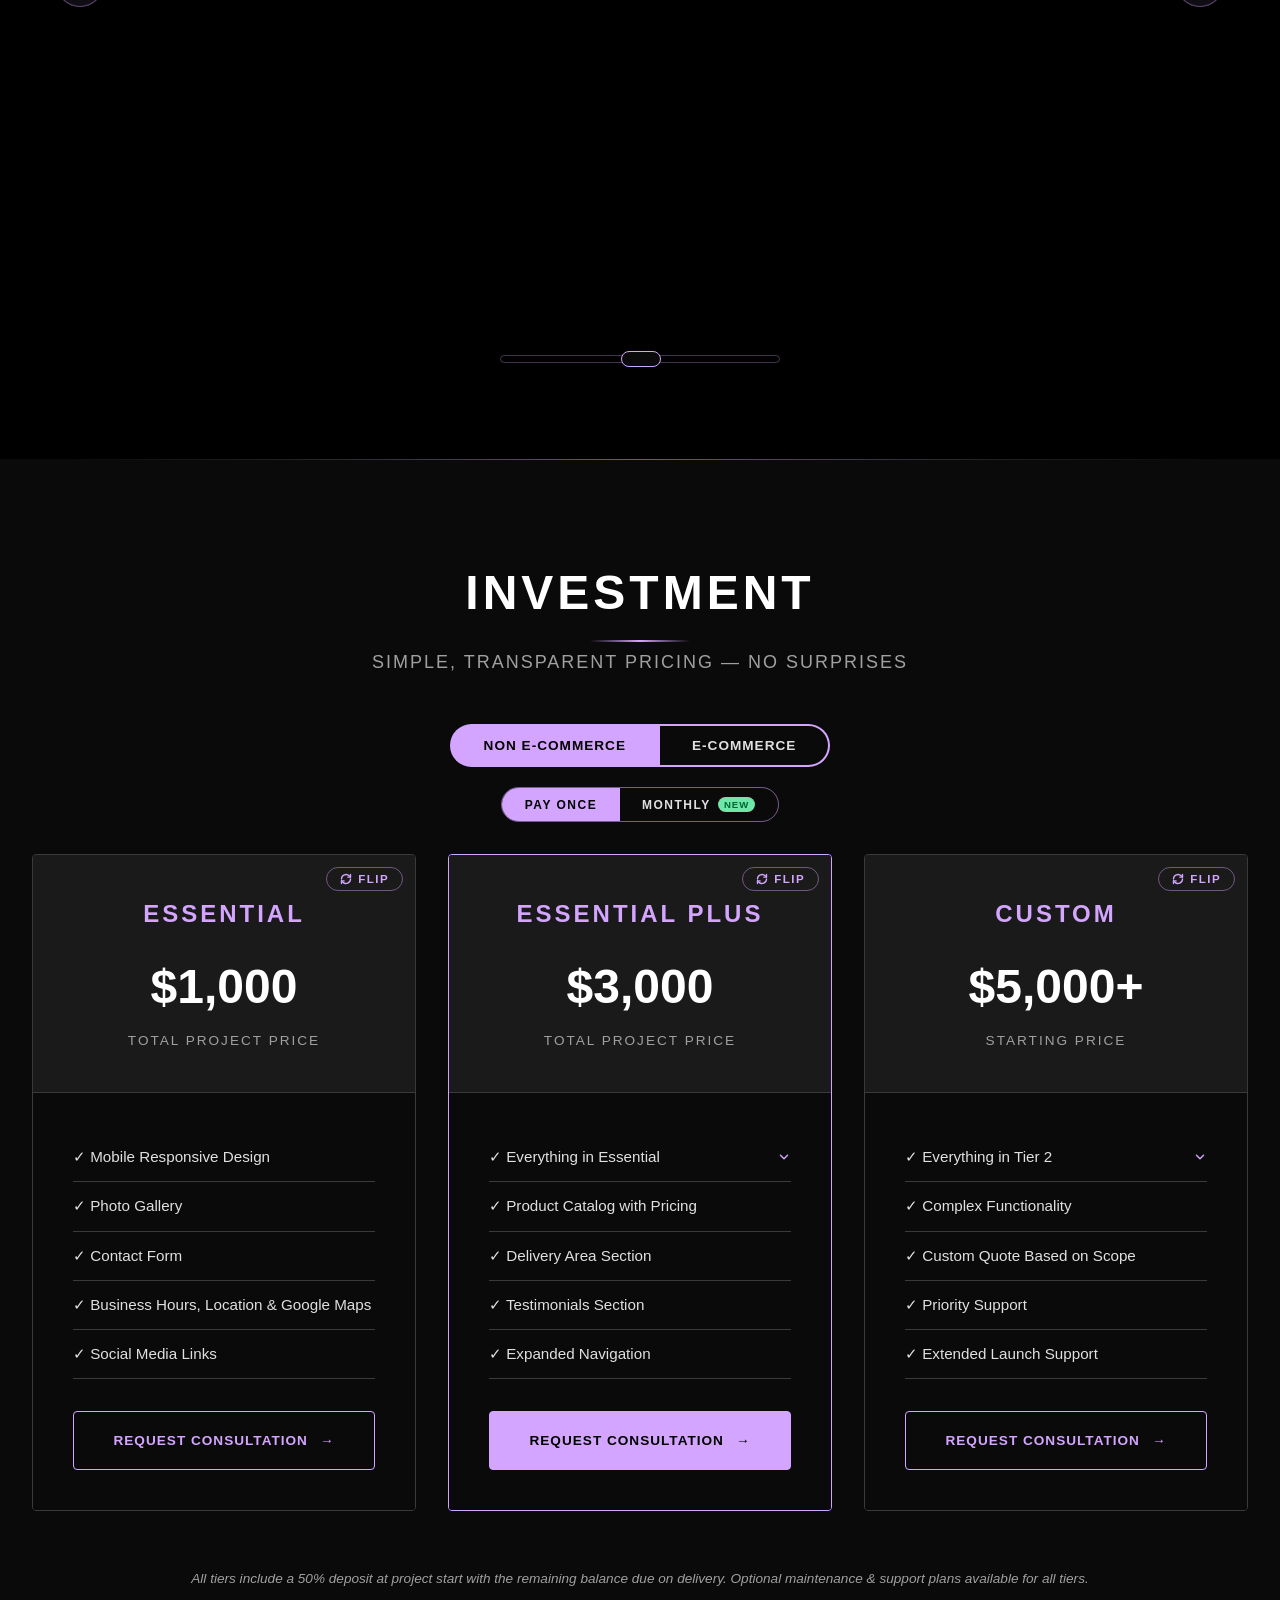
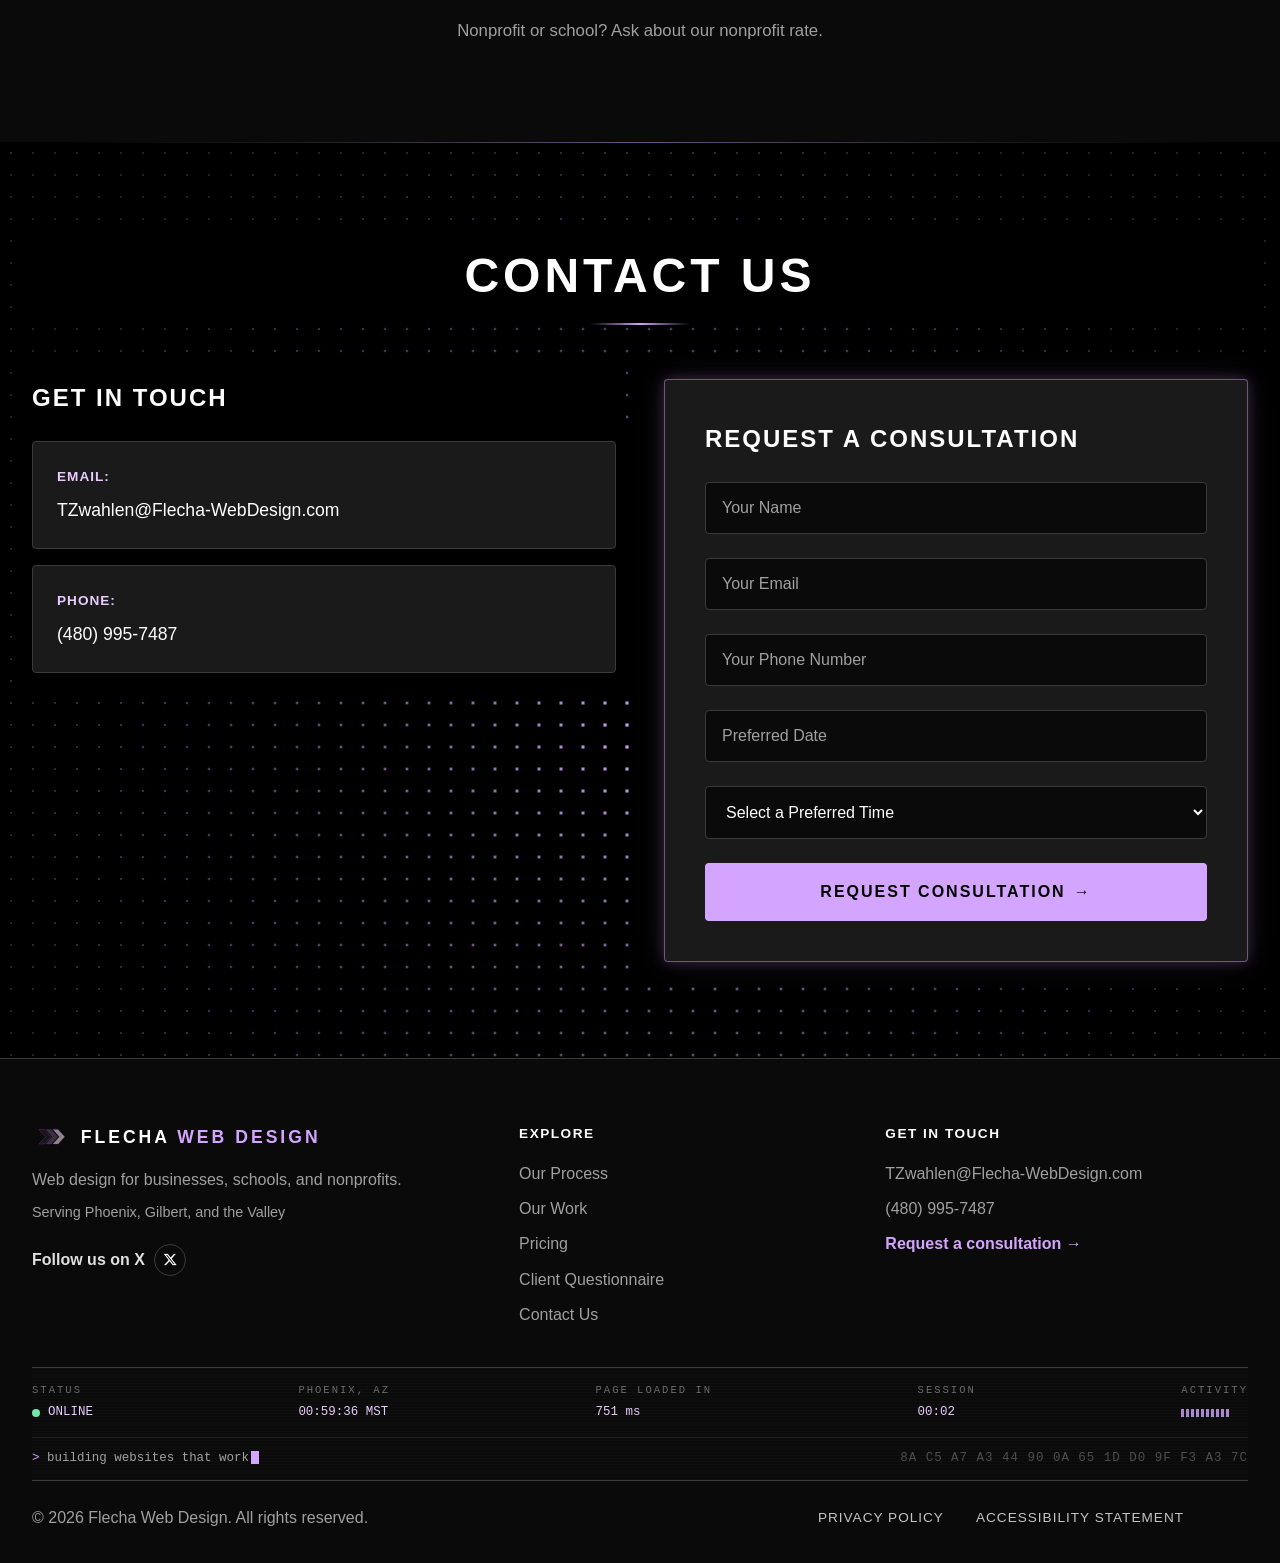
==== commit 3b35f914: "Add files via upload" ====
--- a/index.html
+++ b/index.html
@@ -134,8 +134,12 @@
 
     <!-- Company Description Section -->
     <section class="company-intro">
-        <!-- Plus-sign grid around the text (desktop only, never behind the text) -->
-        <canvas class="plus-grid" id="introPlus" aria-hidden="true"></canvas>
+        <!-- Portal: doors swing open onto a glowing portal that sends the portfolio sites drifting out (desktop and mobile) -->
+        <canvas class="intro-portal" id="introPortal" aria-hidden="true"></canvas>
+        <div class="intro-doors" aria-hidden="true">
+            <div class="intro-door intro-door--l"><span class="intro-door-seam"></span><svg viewBox="0 0 120 160"><path d="M30 20 L90 80 L30 140" fill="none" stroke="#d4a5ff" stroke-width="10" stroke-linecap="round" stroke-linejoin="round"/></svg></div>
+            <div class="intro-door intro-door--r"><span class="intro-door-seam"></span><svg viewBox="0 0 120 160"><path d="M30 20 L90 80 L30 140" fill="none" stroke="#d4a5ff" stroke-width="10" stroke-linecap="round" stroke-linejoin="round"/></svg></div>
+        </div>
         <div class="container">
             <h2 class="section-title">Welcome to Flecha Web Design</h2>
             <p class="intro-text">We create purposeful, user-friendly websites for businesses, schools, and nonprofits. Our name, "Flecha" (Spanish for "arrow"), represents our mission: to point your business or organization in the right direction and help you move forward in the digital world.</p>
--- a/Business_Portfolio.css
+++ b/Business_Portfolio.css
@@ -4092,11 +4092,6 @@
         pointer-events: none;
     }
 
-    .company-intro {
-        overflow: hidden;
-    }
-
-    .company-intro .container,
     .before-we-meet .container {
         position: relative;
         z-index: 1;
@@ -4819,3 +4814,143 @@
         padding: 0.6rem 1.2rem;
     }
 }
+
+/* ===== "Welcome" portal (desktop and mobile) =====
+   Two dark doors with the Flecha arrow split down the middle swing open the
+   first time the section scrolls into view, revealing a glowing portal that
+   sends the portfolio sites drifting out. The doors only appear once the
+   script is running (class "portal-ready"), so the text can never be stuck
+   behind them. Drawn by Business_Portfolio.js. */
+.company-intro {
+    position: relative;
+    overflow: hidden;
+}
+
+.company-intro .container {
+    position: relative;
+    z-index: 1;
+}
+
+/* soft dark glow behind the words so the drifting cards never hurt reading */
+.company-intro .container::after {
+    content: "";
+    position: absolute;
+    inset: -2.5rem 0;
+    z-index: -1;
+    pointer-events: none;
+    background: radial-gradient(ellipse closest-side at center, rgba(10, 10, 10, 0.94) 55%, rgba(10, 10, 10, 0) 100%);
+}
+
+.intro-portal {
+    position: absolute;
+    inset: 0;
+    width: 100%;
+    height: 100%;
+    z-index: 0;
+    pointer-events: none;
+}
+
+.intro-doors {
+    display: none;
+}
+
+.company-intro.portal-ready .intro-doors {
+    display: block;
+    position: absolute;
+    inset: 0;
+    z-index: 3;
+    perspective: 1600px;
+    pointer-events: none;
+}
+
+.company-intro.portal-done .intro-doors {
+    display: none;
+}
+
+.intro-door {
+    position: absolute;
+    top: 0;
+    bottom: 0;
+    width: 50%;
+    overflow: hidden;
+    background-color: #121016;
+    background-image:
+        url("data:image/svg+xml,%3Csvg xmlns='http://www.w3.org/2000/svg' width='34' height='34'%3E%3Cpath d='M17 13.5v7M13.5 17h7' stroke='%23d4a5ff' stroke-opacity='.28' stroke-width='1.2' fill='none'/%3E%3C/svg%3E"),
+        linear-gradient(180deg, #16131c, #0d0b11);
+    border: 1px solid #2a2433;
+    transition: transform 1.7s cubic-bezier(0.65, 0.05, 0.25, 1), opacity 0.6s ease 1.1s;
+}
+
+.intro-door--l {
+    left: 0;
+    transform-origin: left center;
+    box-shadow: inset -10px 0 30px rgba(0, 0, 0, 0.6);
+}
+
+.intro-door--r {
+    right: 0;
+    transform-origin: right center;
+    box-shadow: inset 10px 0 30px rgba(0, 0, 0, 0.6);
+}
+
+.intro-door svg {
+    position: absolute;
+    top: 50%;
+    width: 120px;
+    height: 160px;
+    margin-top: -80px;
+    filter: drop-shadow(0 0 10px rgba(212, 165, 255, 0.6));
+}
+
+.intro-door--l svg { right: -60px; }
+.intro-door--r svg { left: -60px; }
+
+.intro-door-seam {
+    position: absolute;
+    top: 0;
+    bottom: 0;
+    width: 2px;
+    background: var(--purple-accent);
+    box-shadow: 0 0 14px 3px rgba(212, 165, 255, 0.7);
+    opacity: 0;
+    transition: opacity 0.3s ease;
+}
+
+.intro-door--l .intro-door-seam { right: 0; }
+.intro-door--r .intro-door-seam { left: 0; }
+
+.company-intro.portal-cracking .intro-door-seam {
+    opacity: 1;
+}
+
+.company-intro.portal-open .intro-door--l {
+    transform: rotateY(-105deg);
+    opacity: 0;
+}
+
+.company-intro.portal-open .intro-door--r {
+    transform: rotateY(105deg);
+    opacity: 0;
+}
+
+@media (max-width: 768px) {
+    .intro-door svg {
+        width: 80px;
+        height: 107px;
+        margin-top: -53px;
+    }
+
+    .intro-door--l svg { right: -40px; }
+    .intro-door--r svg { left: -40px; }
+
+    .company-intro .container::after {
+        inset: -1.5rem -0.5rem;
+    }
+}
+
+@media (prefers-reduced-motion: reduce) {
+    .intro-door,
+    .intro-door-seam {
+        transition: none;
+    }
+}
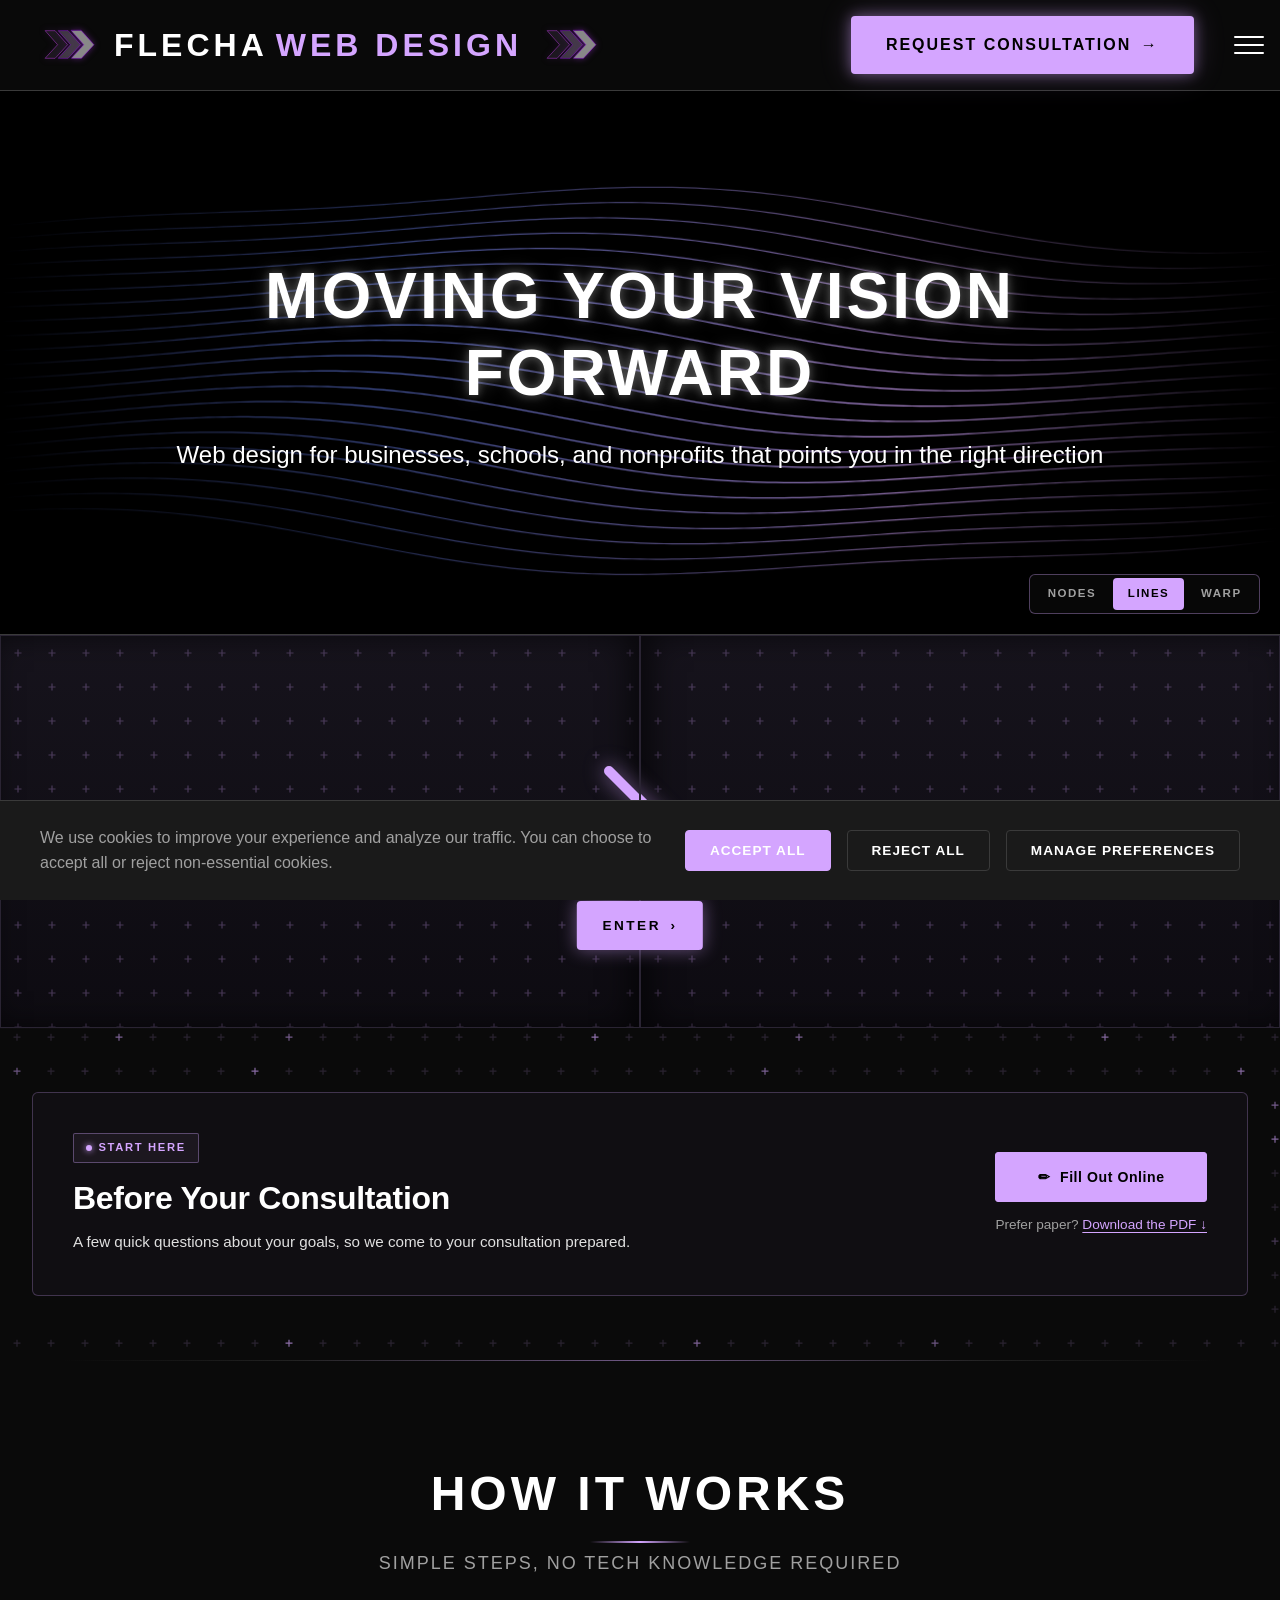
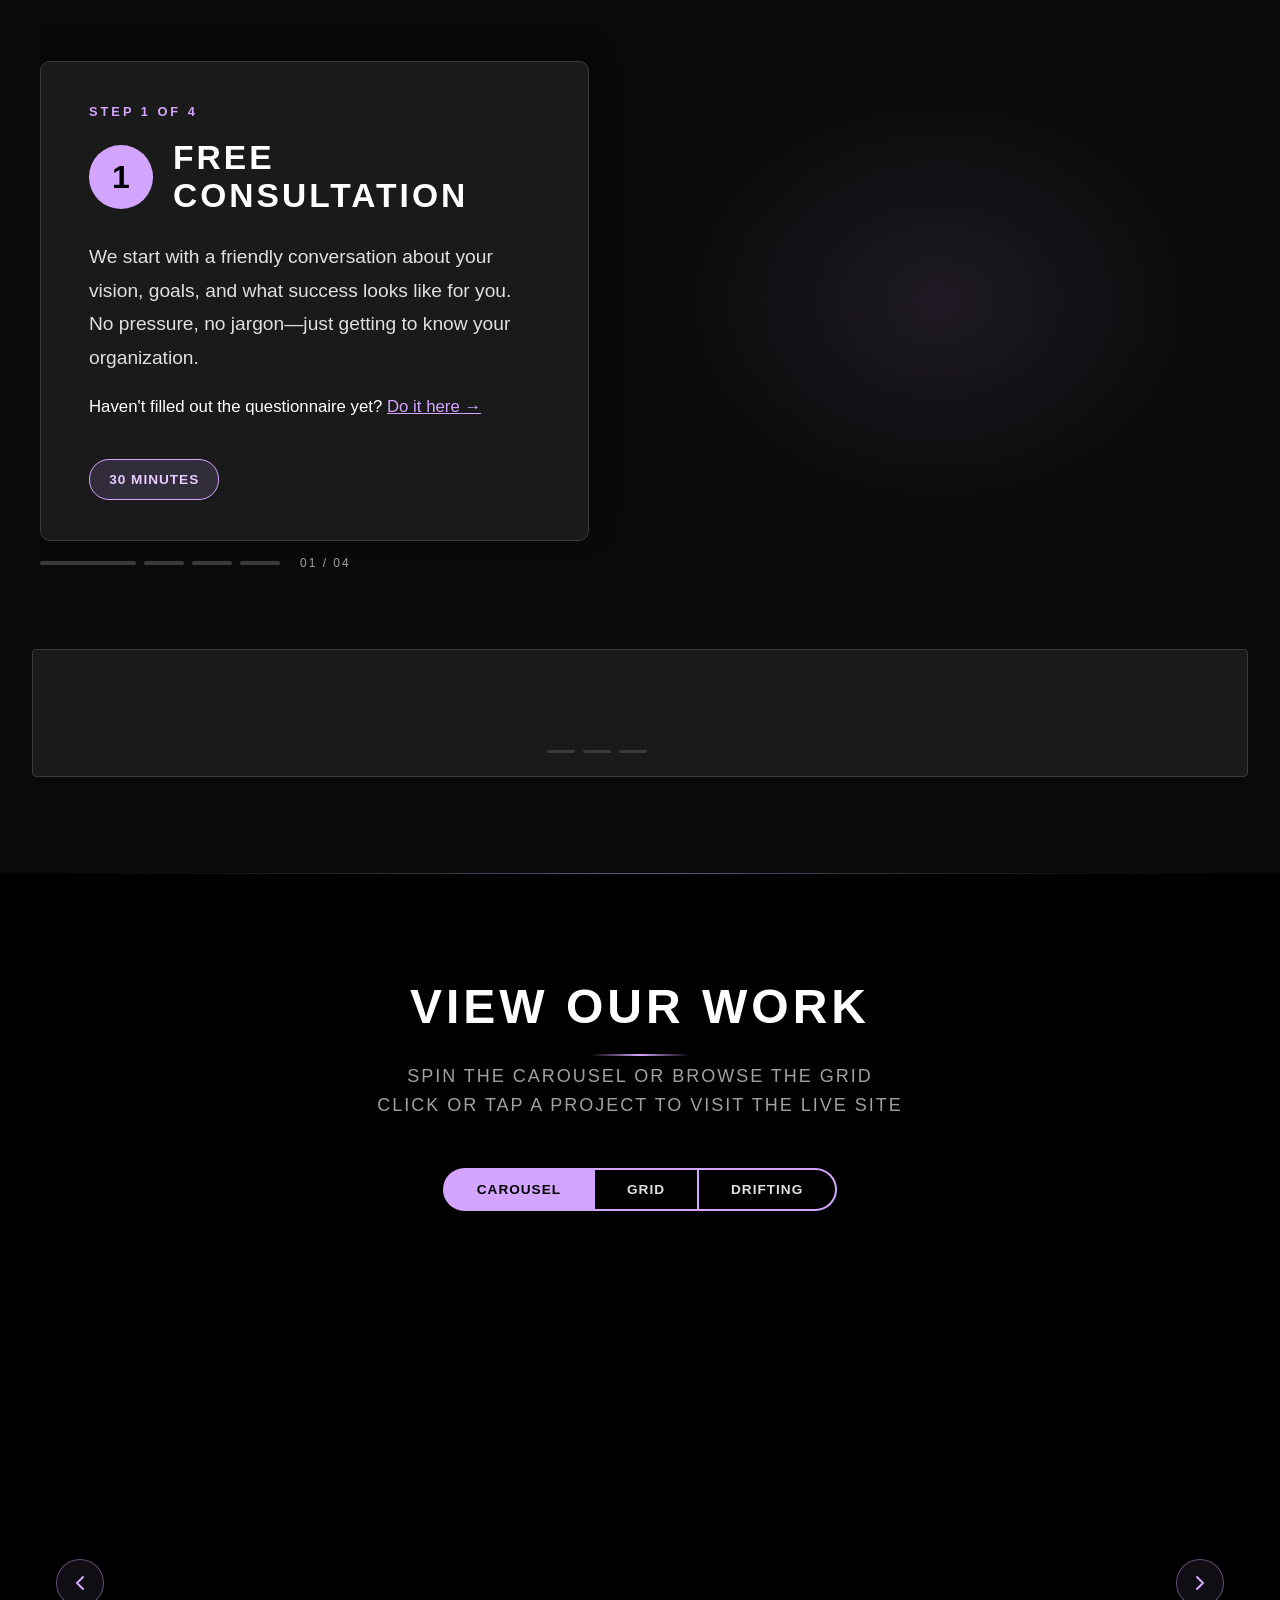
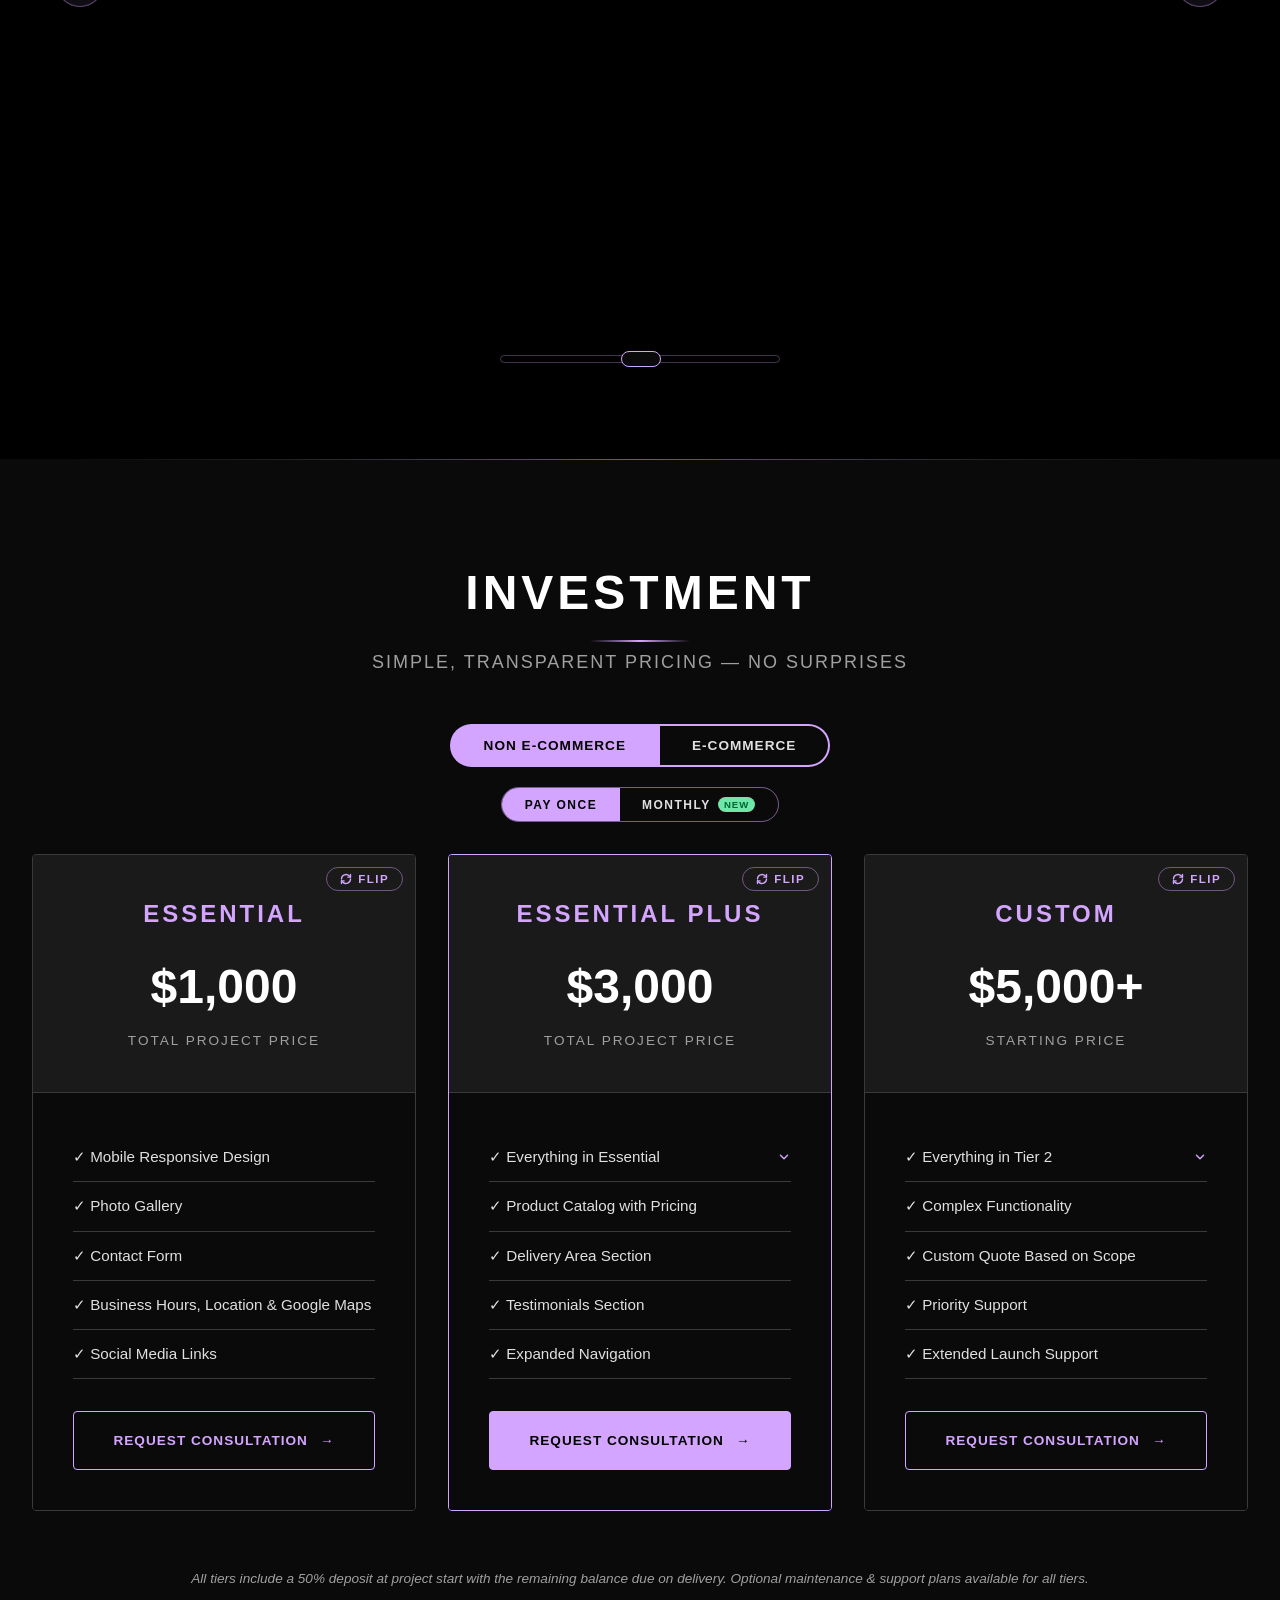
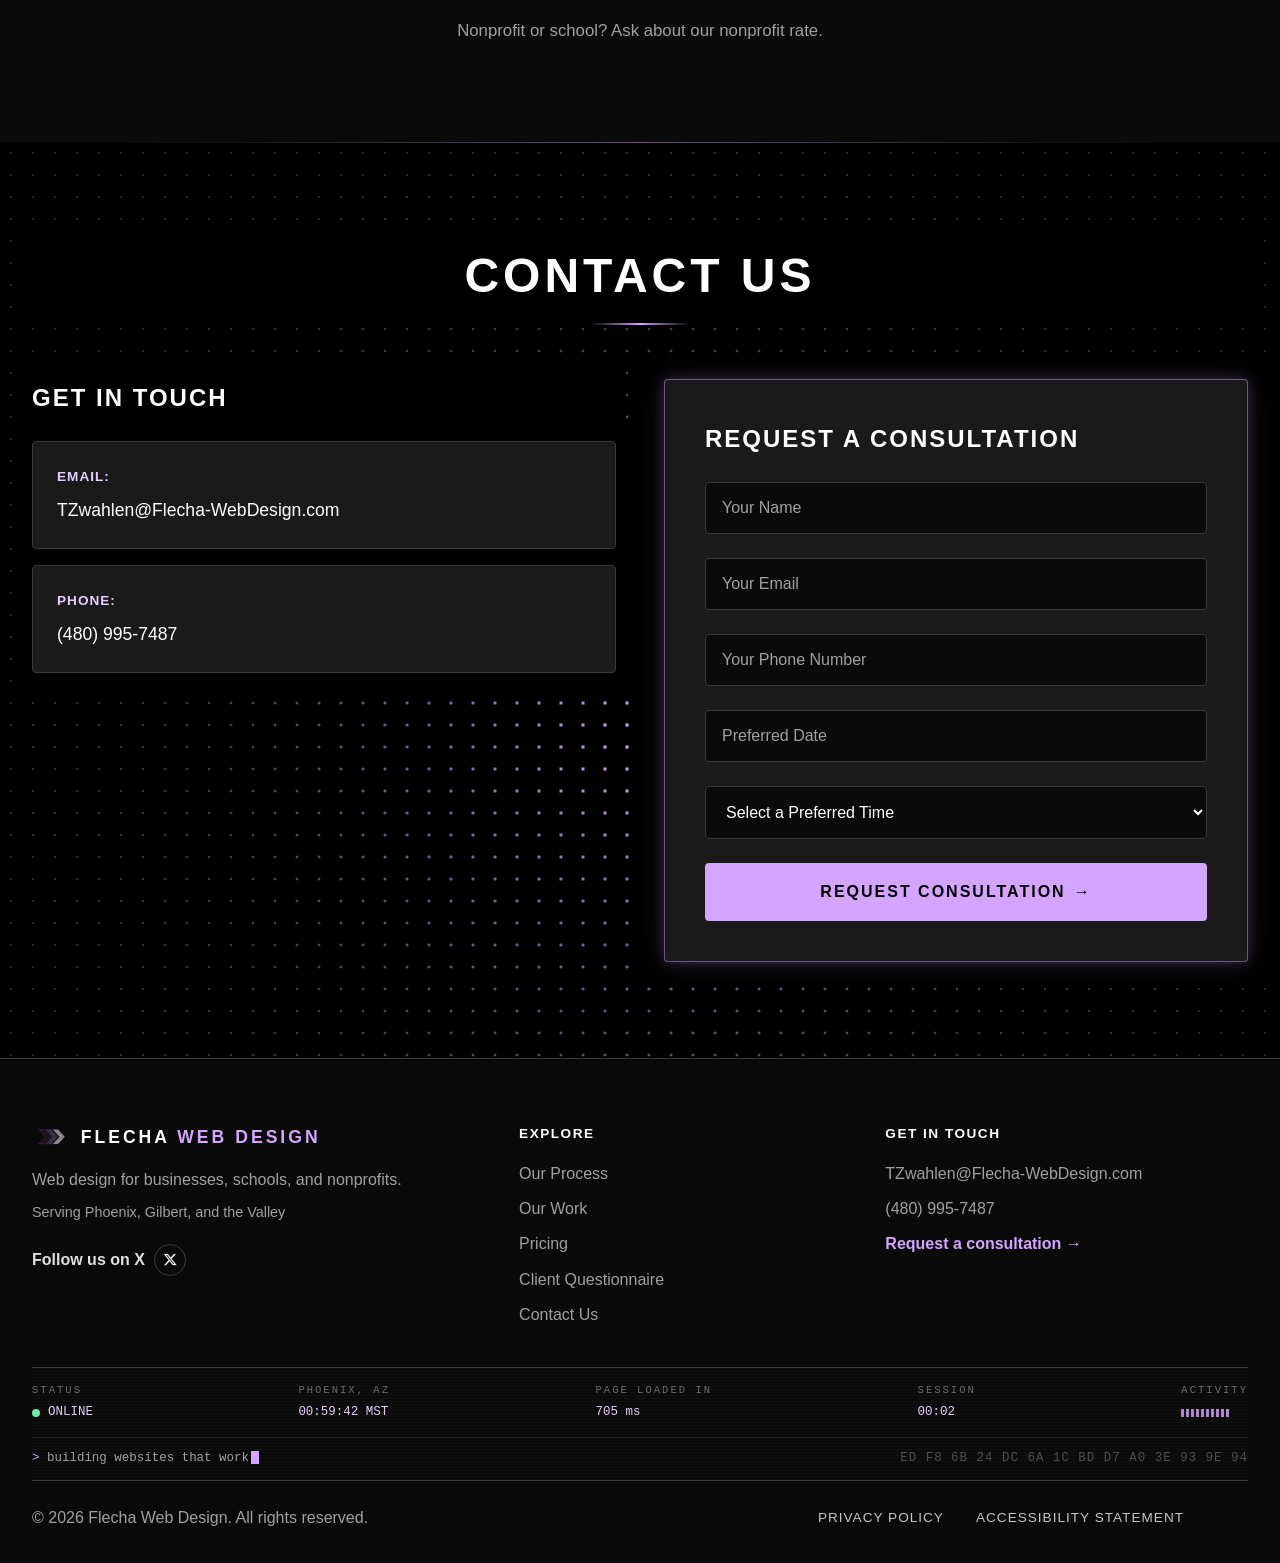
==== commit 0cd00690: "Add files via upload" ====
--- a/index.html
+++ b/index.html
@@ -140,9 +140,13 @@
             <div class="intro-door intro-door--l"><span class="intro-door-seam"></span><svg viewBox="0 0 120 160"><path d="M30 20 L90 80 L30 140" fill="none" stroke="#d4a5ff" stroke-width="10" stroke-linecap="round" stroke-linejoin="round"/></svg></div>
             <div class="intro-door intro-door--r"><span class="intro-door-seam"></span><svg viewBox="0 0 120 160"><path d="M30 20 L90 80 L30 140" fill="none" stroke="#d4a5ff" stroke-width="10" stroke-linecap="round" stroke-linejoin="round"/></svg></div>
         </div>
+        <!-- Desktop only: opens the doors and steps into the 3D portal room -->
+        <button type="button" class="intro-enter" id="introEnter">Enter <span aria-hidden="true">›</span></button>
         <div class="container">
             <h2 class="section-title">Welcome to Flecha Web Design</h2>
             <p class="intro-text">We create purposeful, user-friendly websites for businesses, schools, and nonprofits. Our name, "Flecha" (Spanish for "arrow"), represents our mission: to point your business or organization in the right direction and help you move forward in the digital world.</p>
+            <!-- Desktop only: go back into the 3D portal room after leaving it -->
+            <button type="button" class="intro-reenter" id="introReenter">Enter the portal again <span aria-hidden="true">›</span></button>
         </div>
     </section>
 
--- a/Business_Portfolio.css
+++ b/Business_Portfolio.css
@@ -4954,3 +4954,277 @@
         transition: none;
     }
 }
+
+/* ===== Portal room (desktop only, 769px and wider) =====
+   On desktop the Welcome doors stay closed with an Enter button. Clicking it
+   opens the doors and steps into a full-screen 3D gallery room (built by
+   Business_Portfolio.js with three.js). Phones never see these buttons or the
+   room; their Welcome section works exactly as before. */
+.intro-enter,
+.intro-reenter {
+    display: none;
+}
+
+.portal-room {
+    display: none;
+}
+
+@media (min-width: 769px) {
+    .intro-enter,
+    .intro-reenter {
+        align-items: center;
+        gap: 0.6rem;
+        font: inherit;
+        font-size: 0.85rem;
+        font-weight: 800;
+        letter-spacing: 2.5px;
+        text-transform: uppercase;
+        border-radius: 4px;
+        cursor: pointer;
+        transition: background 0.2s ease, transform 0.2s ease, box-shadow 0.2s ease;
+    }
+
+    .intro-enter {
+        position: absolute;
+        z-index: 4;
+        left: 50%;
+        top: 50%;
+        transform: translate(-50%, 70px);
+        padding: 0.85rem 1.6rem;
+        color: var(--black);
+        background: var(--purple-accent);
+        border: 0;
+        box-shadow: 0 0 18px rgba(212, 165, 255, 0.45);
+        animation: introEnterPulse 2.2s ease-in-out infinite;
+    }
+
+    .intro-enter:hover {
+        background: var(--purple-light);
+        transform: translate(-50%, 66px);
+    }
+
+    .intro-enter:focus-visible,
+    .intro-reenter:focus-visible {
+        outline: 2px solid var(--text-white);
+        outline-offset: 3px;
+    }
+
+    .company-intro.portal-ready:not(.portal-cracking):not(.portal-open) .intro-enter {
+        display: inline-flex;
+    }
+
+    .intro-reenter {
+        margin-top: 1.75rem;
+        padding: 0.7rem 1.3rem;
+        color: var(--purple-accent);
+        background: transparent;
+        border: 1px solid rgba(212, 165, 255, 0.55);
+    }
+
+    .intro-reenter:hover {
+        background: rgba(212, 165, 255, 0.1);
+        transform: translateY(-2px);
+    }
+
+    .company-intro.portal-open .intro-reenter {
+        display: inline-flex;
+    }
+
+    /* the full-screen room */
+    .portal-room {
+        display: block;
+        position: fixed;
+        inset: 0;
+        z-index: 20000;
+        background: #000;
+        opacity: 0;
+        pointer-events: none;
+        transition: opacity 0.6s ease;
+    }
+
+    .portal-room.is-on {
+        opacity: 1;
+        pointer-events: auto;
+    }
+
+    .portal-room canvas {
+        display: block;
+        width: 100%;
+        height: 100%;
+        cursor: grab;
+    }
+
+    .portal-room canvas.is-dragging { cursor: grabbing; }
+    .portal-room canvas.is-pointing { cursor: pointer; }
+
+    .portal-room-brand {
+        position: absolute;
+        top: 18px;
+        left: 20px;
+        font-weight: 900;
+        letter-spacing: 4px;
+        font-size: 0.9rem;
+        color: var(--text-white);
+        pointer-events: none;
+    }
+
+    .portal-room-brand span { color: var(--purple-accent); }
+
+    .portal-room-exit {
+        position: absolute;
+        top: 14px;
+        right: 16px;
+        font: inherit;
+        font-size: 0.8rem;
+        font-weight: 800;
+        letter-spacing: 2px;
+        text-transform: uppercase;
+        color: var(--purple-accent);
+        background: rgba(10, 10, 10, 0.7);
+        border: 1px solid rgba(212, 165, 255, 0.55);
+        border-radius: 4px;
+        padding: 0.6rem 1.1rem;
+        cursor: pointer;
+    }
+
+    .portal-room-exit:hover { background: rgba(212, 165, 255, 0.12); }
+    .portal-room-exit:focus-visible { outline: 2px solid var(--text-white); outline-offset: 3px; }
+
+    .portal-room-hint {
+        position: absolute;
+        left: 50%;
+        bottom: 18px;
+        transform: translateX(-50%);
+        background: rgba(10, 10, 10, 0.8);
+        border: 1px solid var(--border-gray);
+        border-radius: 999px;
+        padding: 0.5rem 1.1rem;
+        font-size: 0.8rem;
+        color: var(--text-gray);
+        white-space: nowrap;
+        pointer-events: none;
+    }
+
+    .portal-room-hint kbd {
+        font-family: inherit;
+        color: var(--text-white);
+        border: 1px solid #555;
+        border-bottom-width: 2px;
+        border-radius: 4px;
+        padding: 0 5px;
+        font-size: 0.75rem;
+    }
+
+    .portal-room-tip {
+        position: absolute;
+        pointer-events: none;
+        background: rgba(10, 10, 10, 0.9);
+        border: 1px solid rgba(212, 165, 255, 0.5);
+        color: var(--text-white);
+        font-size: 0.78rem;
+        padding: 4px 10px;
+        border-radius: 4px;
+        transform: translate(14px, 14px);
+        white-space: nowrap;
+    }
+
+    .portal-room-panel {
+        position: absolute;
+        top: 50%;
+        right: 24px;
+        width: 360px;
+        max-width: calc(100% - 48px);
+        background: rgba(18, 15, 24, 0.95);
+        border: 1px solid rgba(212, 165, 255, 0.45);
+        border-radius: 6px;
+        padding: 1.4rem 1.4rem 1.25rem;
+        box-shadow: 0 0 40px rgba(0, 0, 0, 0.6), 0 0 24px rgba(212, 165, 255, 0.15);
+        opacity: 0;
+        transform: translate(20px, -50%);
+        pointer-events: none;
+        transition: opacity 0.25s ease, transform 0.25s ease;
+    }
+
+    .portal-room-panel.is-on {
+        opacity: 1;
+        transform: translate(0, -50%);
+        pointer-events: auto;
+    }
+
+    .portal-room-panel .prp-kicker {
+        font-size: 0.7rem;
+        letter-spacing: 2px;
+        text-transform: uppercase;
+        color: var(--purple-accent);
+        font-weight: 700;
+    }
+
+    .portal-room-panel h4 {
+        margin: 0.35rem 0 0.25rem;
+        font-size: 1.35rem;
+        letter-spacing: 1px;
+        text-transform: uppercase;
+        color: var(--text-white);
+    }
+
+    .portal-room-panel .prp-price { font-size: 1.8rem; font-weight: 900; color: var(--text-white); }
+    .portal-room-panel .prp-sub { color: var(--text-gray); font-size: 0.85rem; }
+    .portal-room-panel p { margin: 0.5rem 0 0; color: var(--text-light); font-size: 0.9rem; line-height: 1.6; }
+    .portal-room-panel ul { margin: 0.6rem 0 0; padding-left: 1.1rem; color: var(--text-light); font-size: 0.88rem; line-height: 1.7; }
+    .portal-room-panel .prp-actions { display: flex; gap: 0.6rem; margin-top: 1rem; flex-wrap: wrap; }
+
+    .portal-room-panel .prp-btn {
+        display: inline-flex;
+        align-items: center;
+        gap: 0.5rem;
+        font: inherit;
+        font-size: 0.8rem;
+        font-weight: 800;
+        letter-spacing: 1.5px;
+        text-transform: uppercase;
+        color: var(--black);
+        background: var(--purple-accent);
+        border: 0;
+        border-radius: 4px;
+        padding: 0.7rem 1.1rem;
+        text-decoration: none;
+        cursor: pointer;
+    }
+
+    .portal-room-panel .prp-btn:hover { background: var(--purple-light); }
+
+    .portal-room-panel .prp-close {
+        position: absolute;
+        top: 6px;
+        right: 10px;
+        background: none;
+        border: 0;
+        color: var(--text-gray);
+        font-size: 1.4rem;
+        line-height: 1;
+        cursor: pointer;
+    }
+
+    .portal-room-panel .prp-close:hover { color: var(--text-white); }
+
+    .portal-room-note {
+        position: absolute;
+        left: 50%;
+        top: 45%;
+        transform: translate(-50%, -50%);
+        max-width: 420px;
+        text-align: center;
+        color: var(--text-light);
+        font-size: 1rem;
+    }
+}
+
+@keyframes introEnterPulse {
+    50% { box-shadow: 0 0 30px rgba(212, 165, 255, 0.8); }
+}
+
+@media (prefers-reduced-motion: reduce) {
+    .intro-enter { animation: none; }
+    .portal-room,
+    .portal-room-panel { transition: none; }
+}
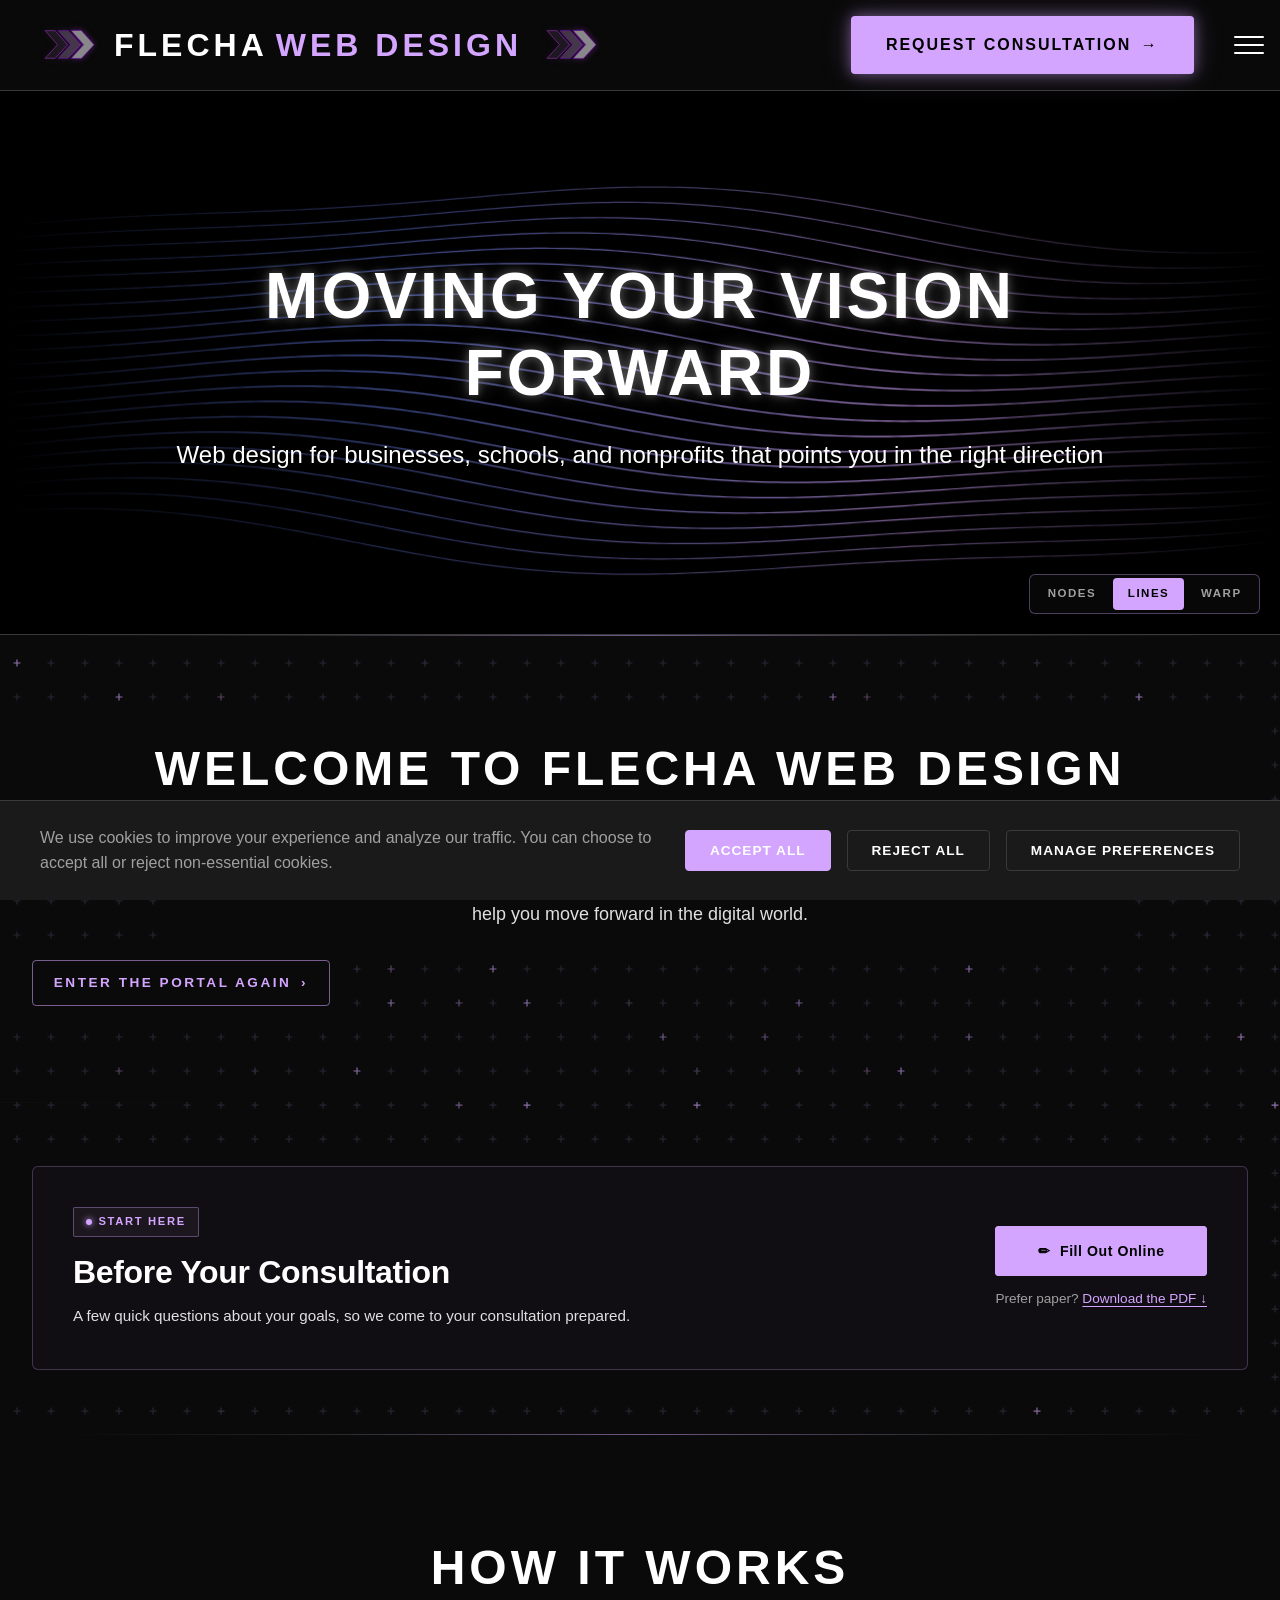
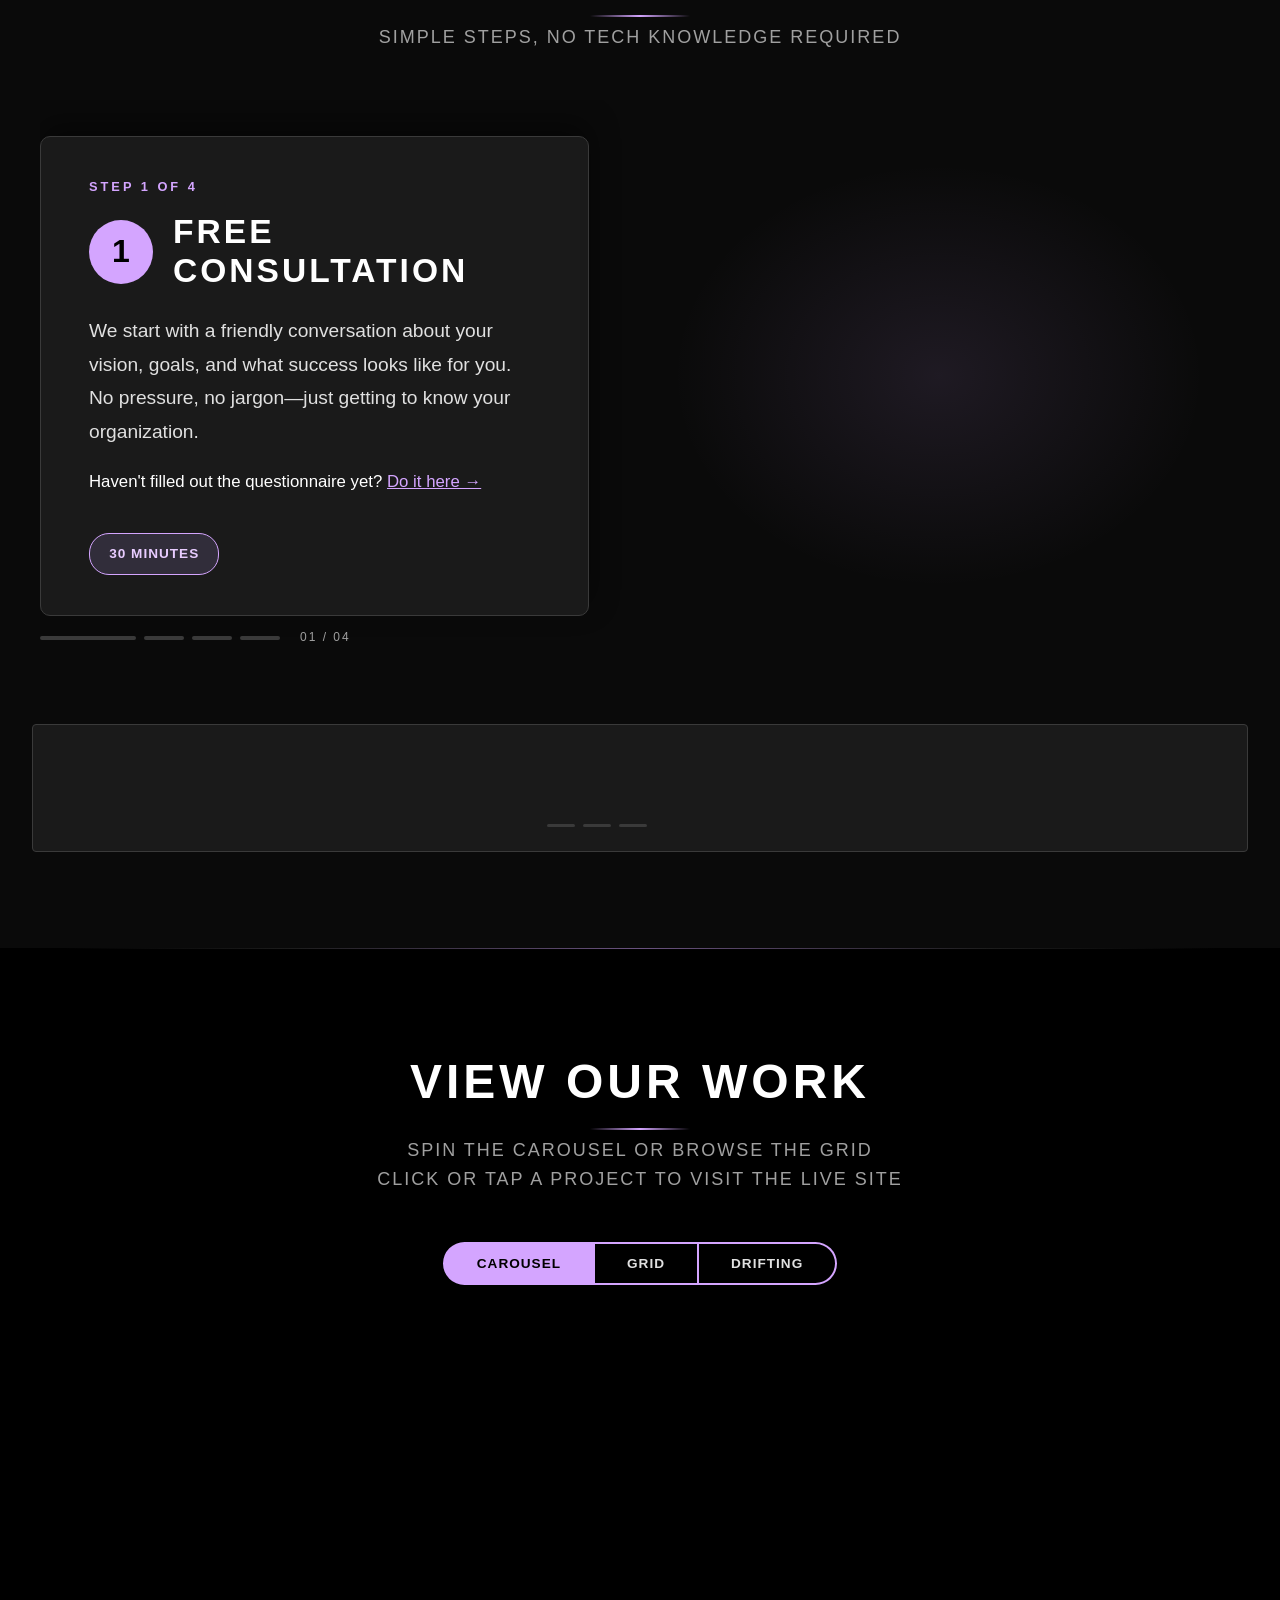
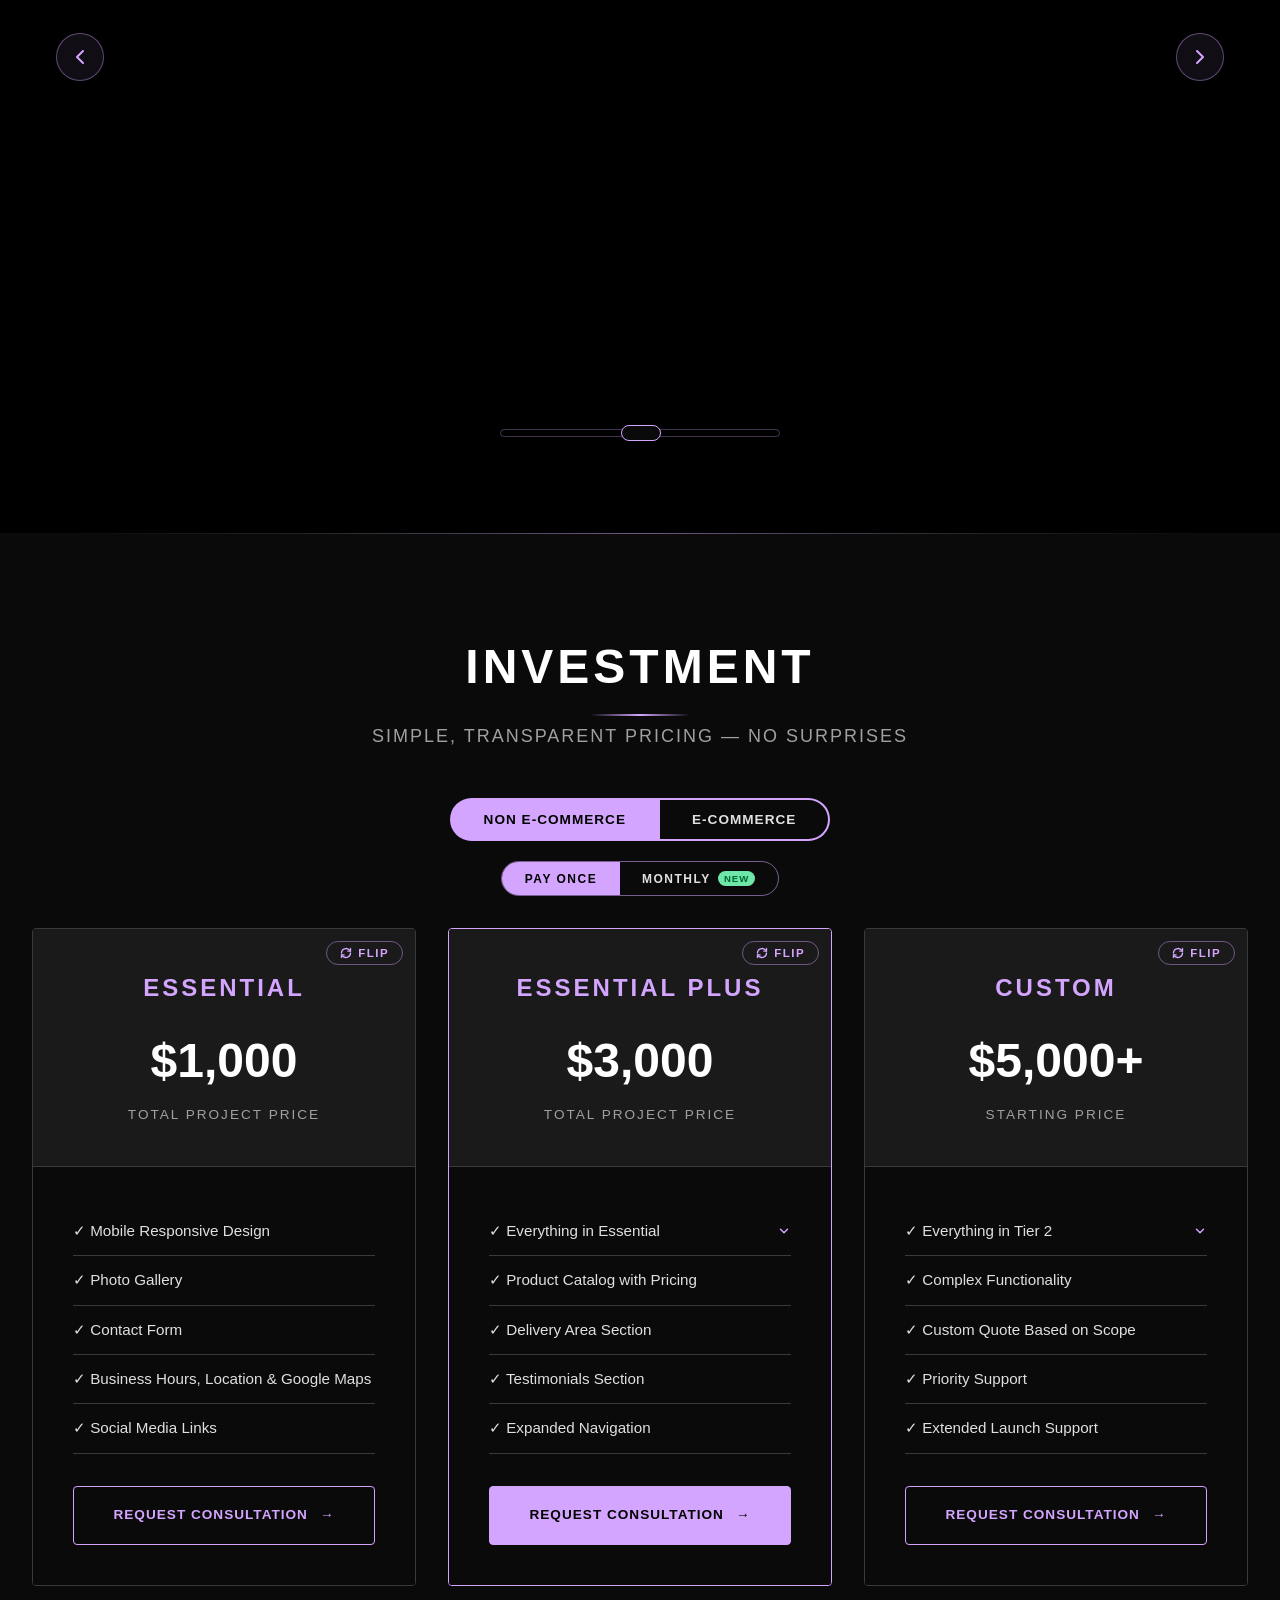
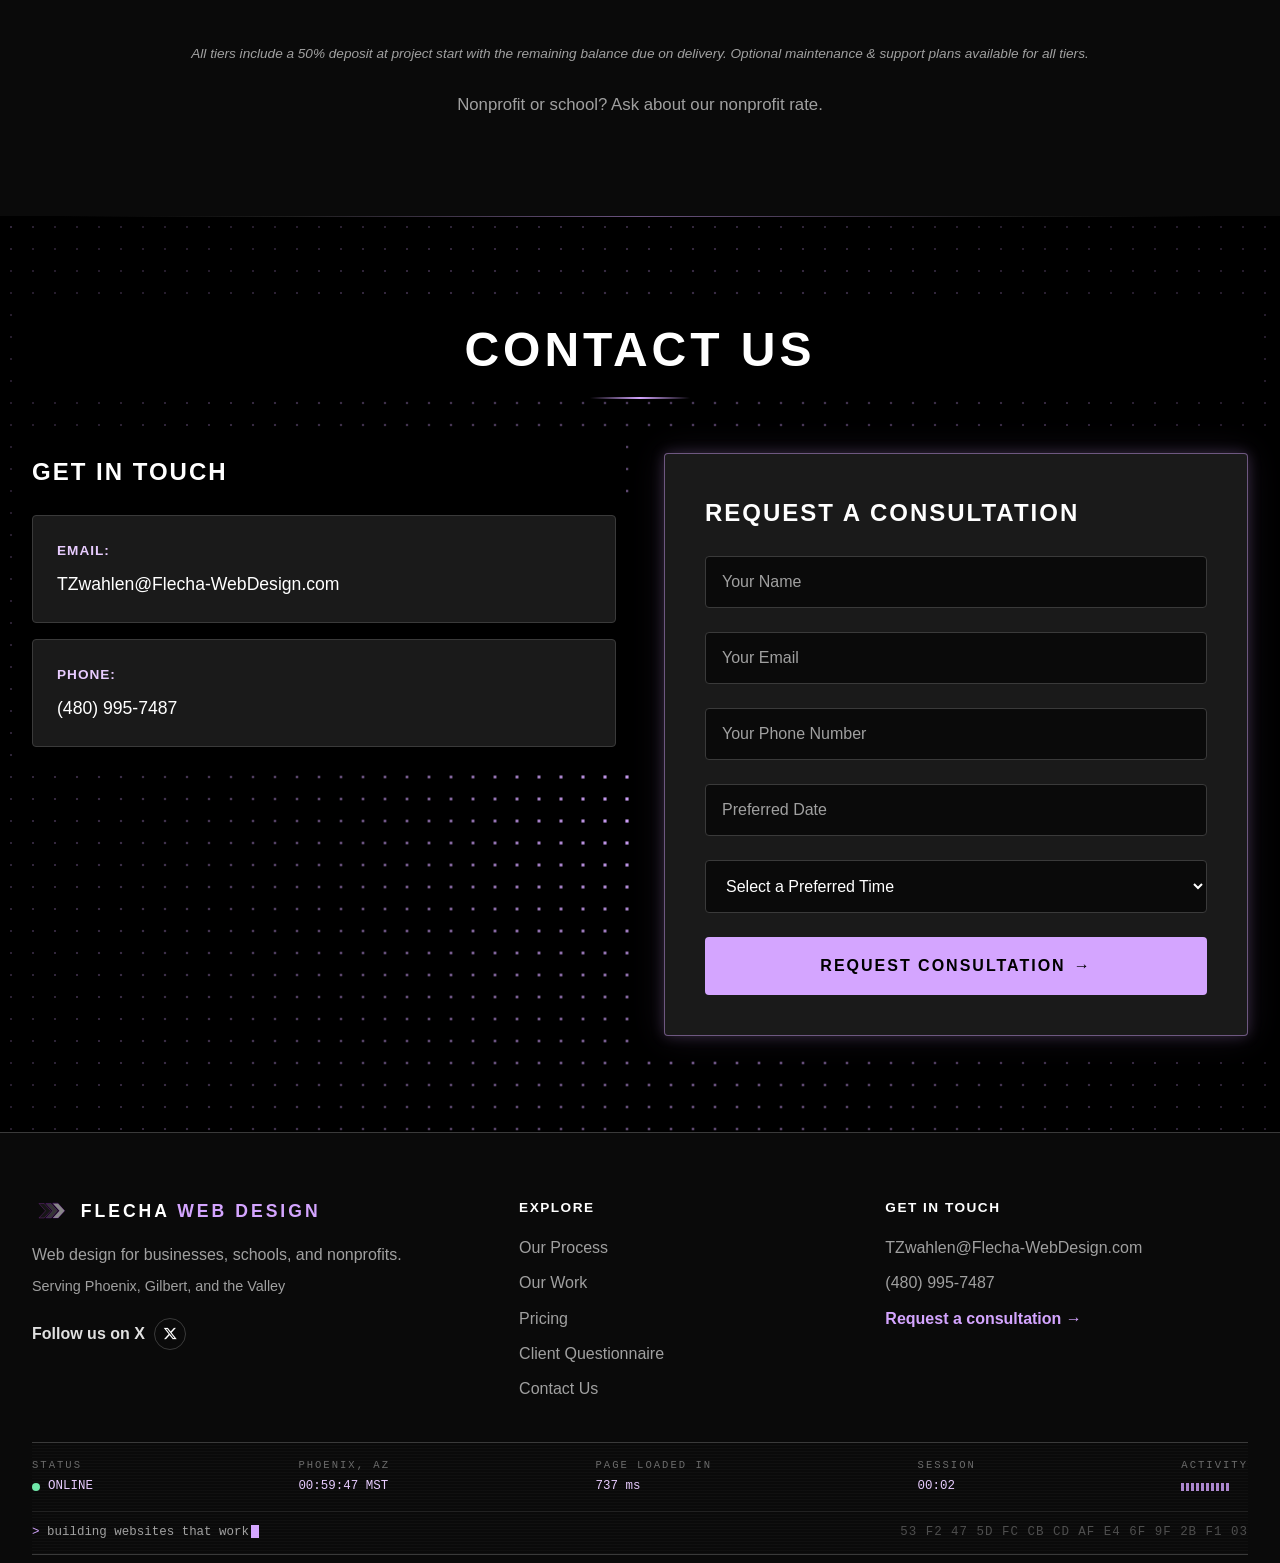
==== commit e6965211: "Add files via upload" ====
--- a/index.html
+++ b/index.html
@@ -136,6 +136,8 @@
     <section class="company-intro">
         <!-- Portal: doors swing open onto a glowing portal that sends the portfolio sites drifting out (desktop and mobile) -->
         <canvas class="intro-portal" id="introPortal" aria-hidden="true"></canvas>
+        <!-- Desktop only: plus-sign grid around the text (same as "Before Your Consultation") -->
+        <canvas class="plus-grid" id="introPlus" aria-hidden="true"></canvas>
         <div class="intro-doors" aria-hidden="true">
             <div class="intro-door intro-door--l"><span class="intro-door-seam"></span><svg viewBox="0 0 120 160"><path d="M30 20 L90 80 L30 140" fill="none" stroke="#d4a5ff" stroke-width="10" stroke-linecap="round" stroke-linejoin="round"/></svg></div>
             <div class="intro-door intro-door--r"><span class="intro-door-seam"></span><svg viewBox="0 0 120 160"><path d="M30 20 L90 80 L30 140" fill="none" stroke="#d4a5ff" stroke-width="10" stroke-linecap="round" stroke-linejoin="round"/></svg></div>
--- a/Business_Portfolio.css
+++ b/Business_Portfolio.css
@@ -4955,6 +4955,16 @@
     }
 }
 
+/* Desktop: no portal ring or drifting website cards behind the doors, just the
+   text on the plus-sign grid (like "Before Your Consultation"). Phones keep
+   the portal and cards as before. */
+@media (min-width: 769px) {
+    .company-intro .intro-portal,
+    .company-intro .container::after {
+        display: none;
+    }
+}
+
 /* ===== Portal room (desktop only, 769px and wider) =====
    On desktop the Welcome doors stay closed with an Enter button. Clicking it
    opens the doors and steps into a full-screen 3D gallery room (built by
